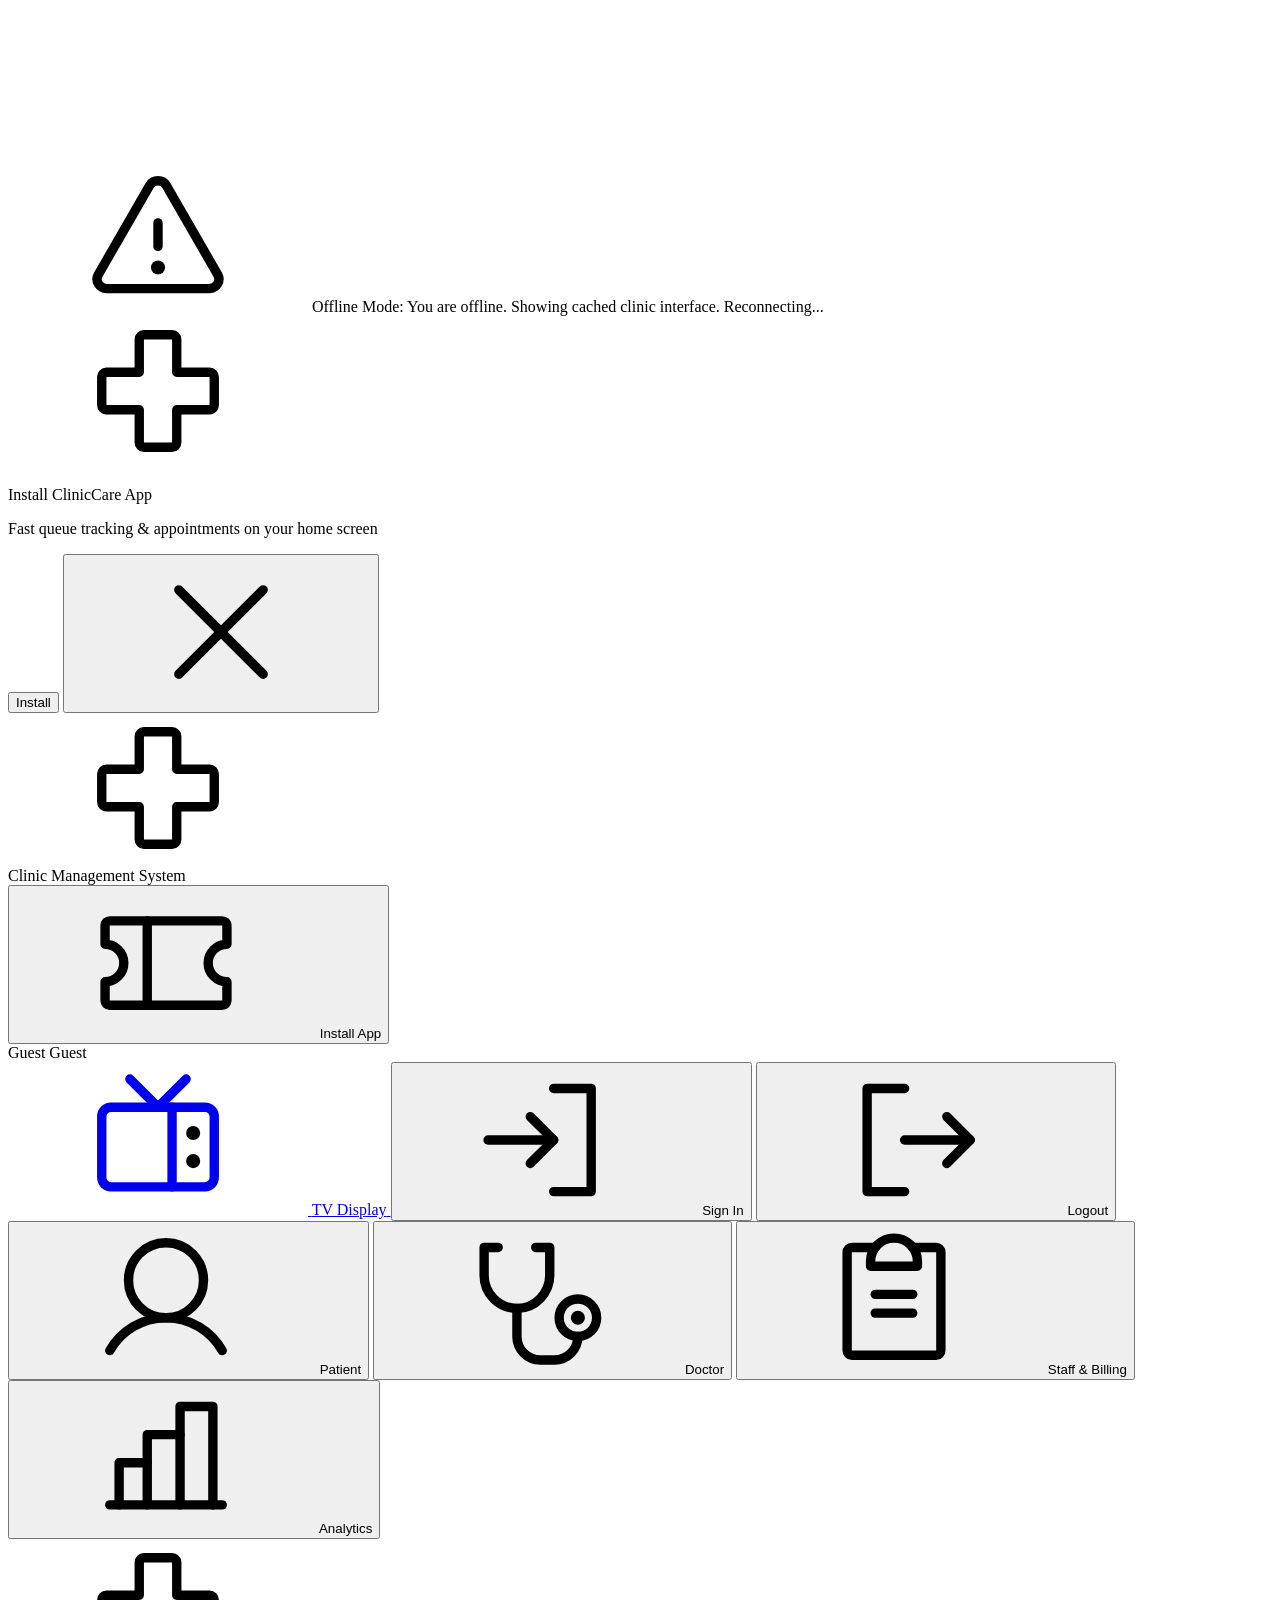
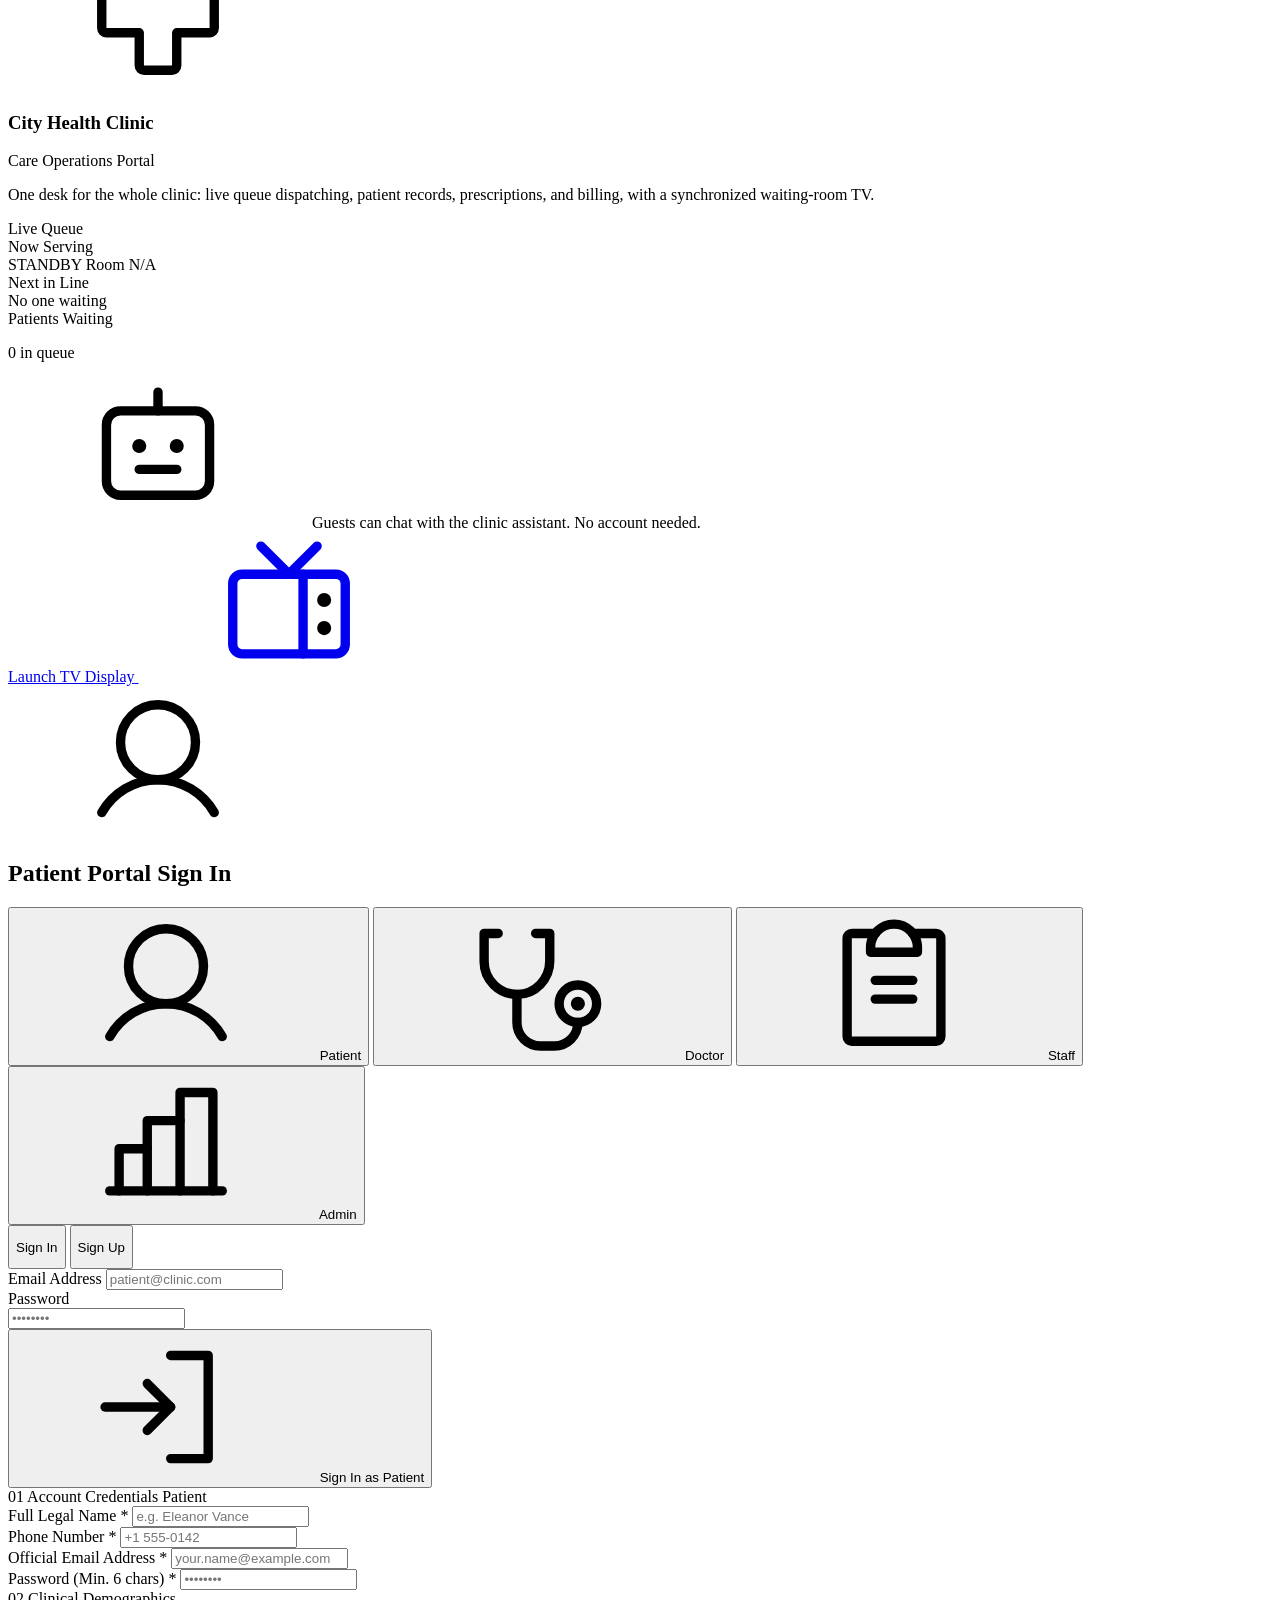
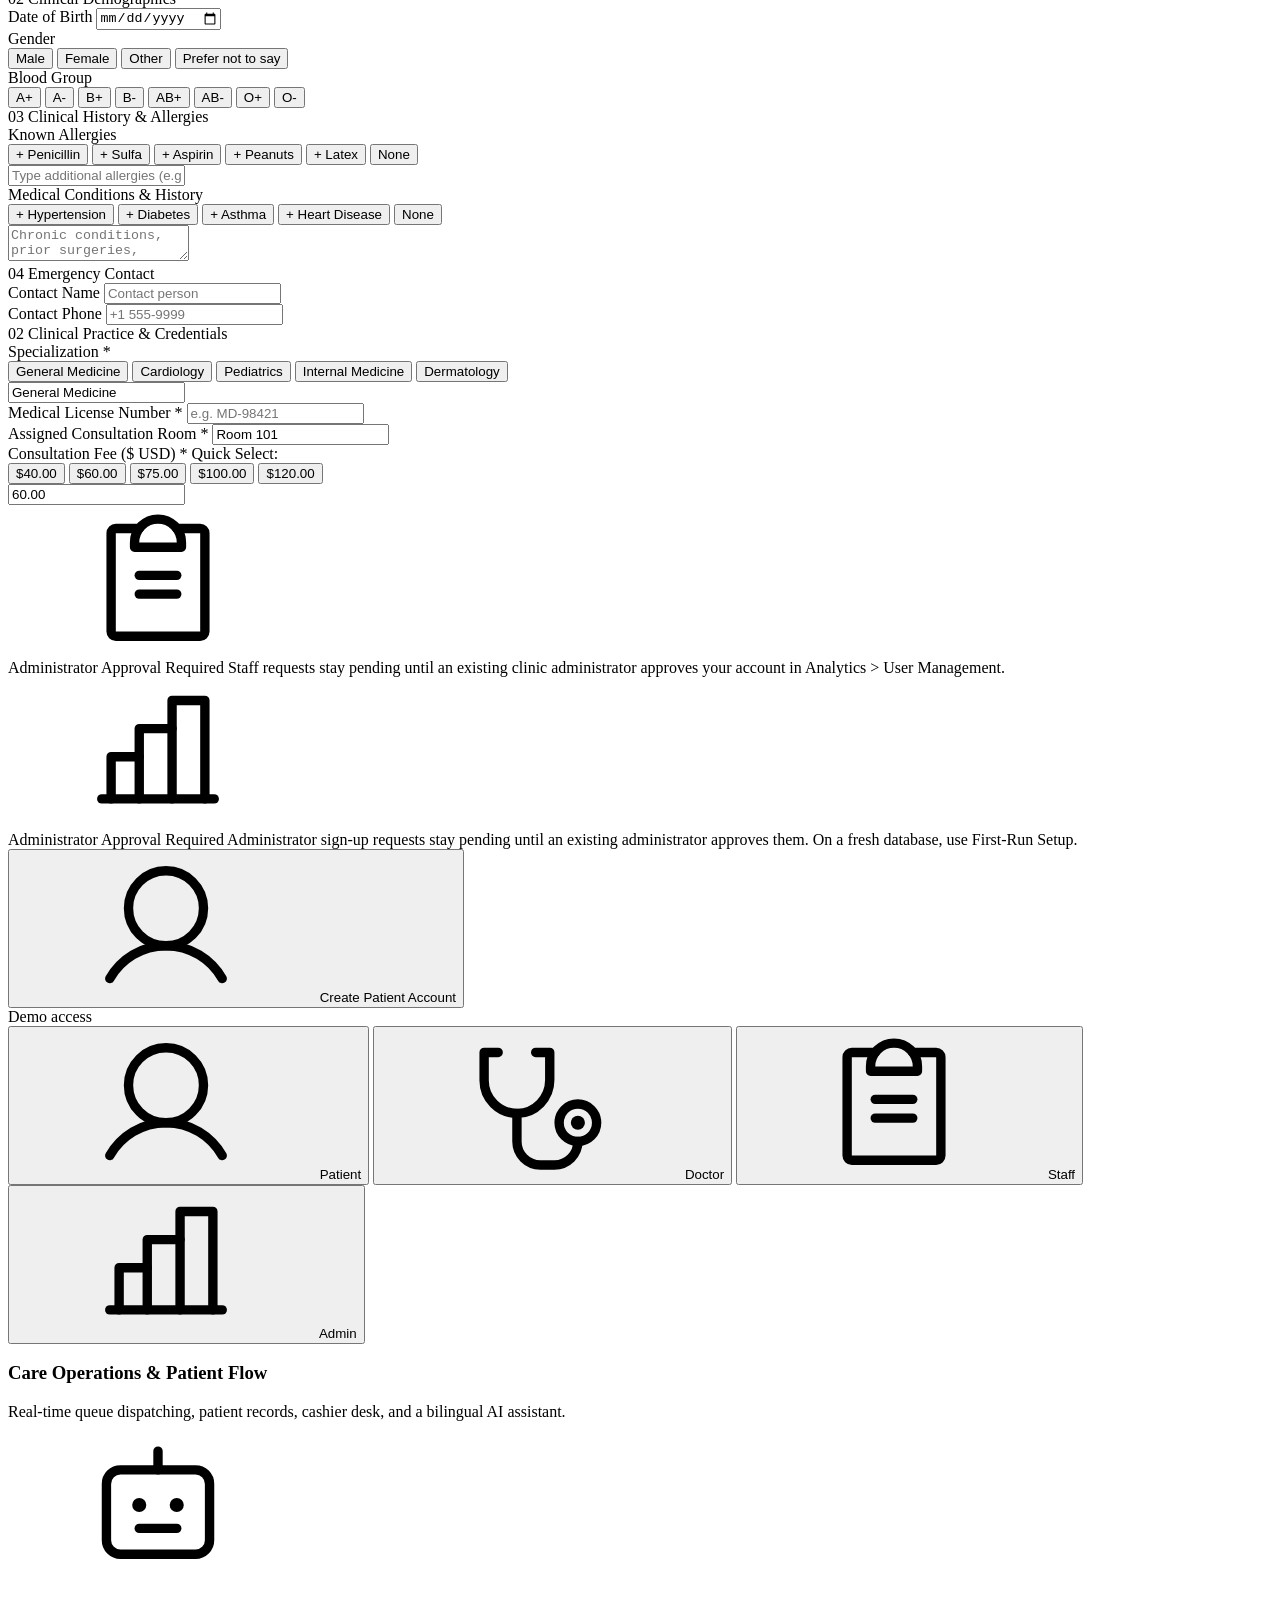
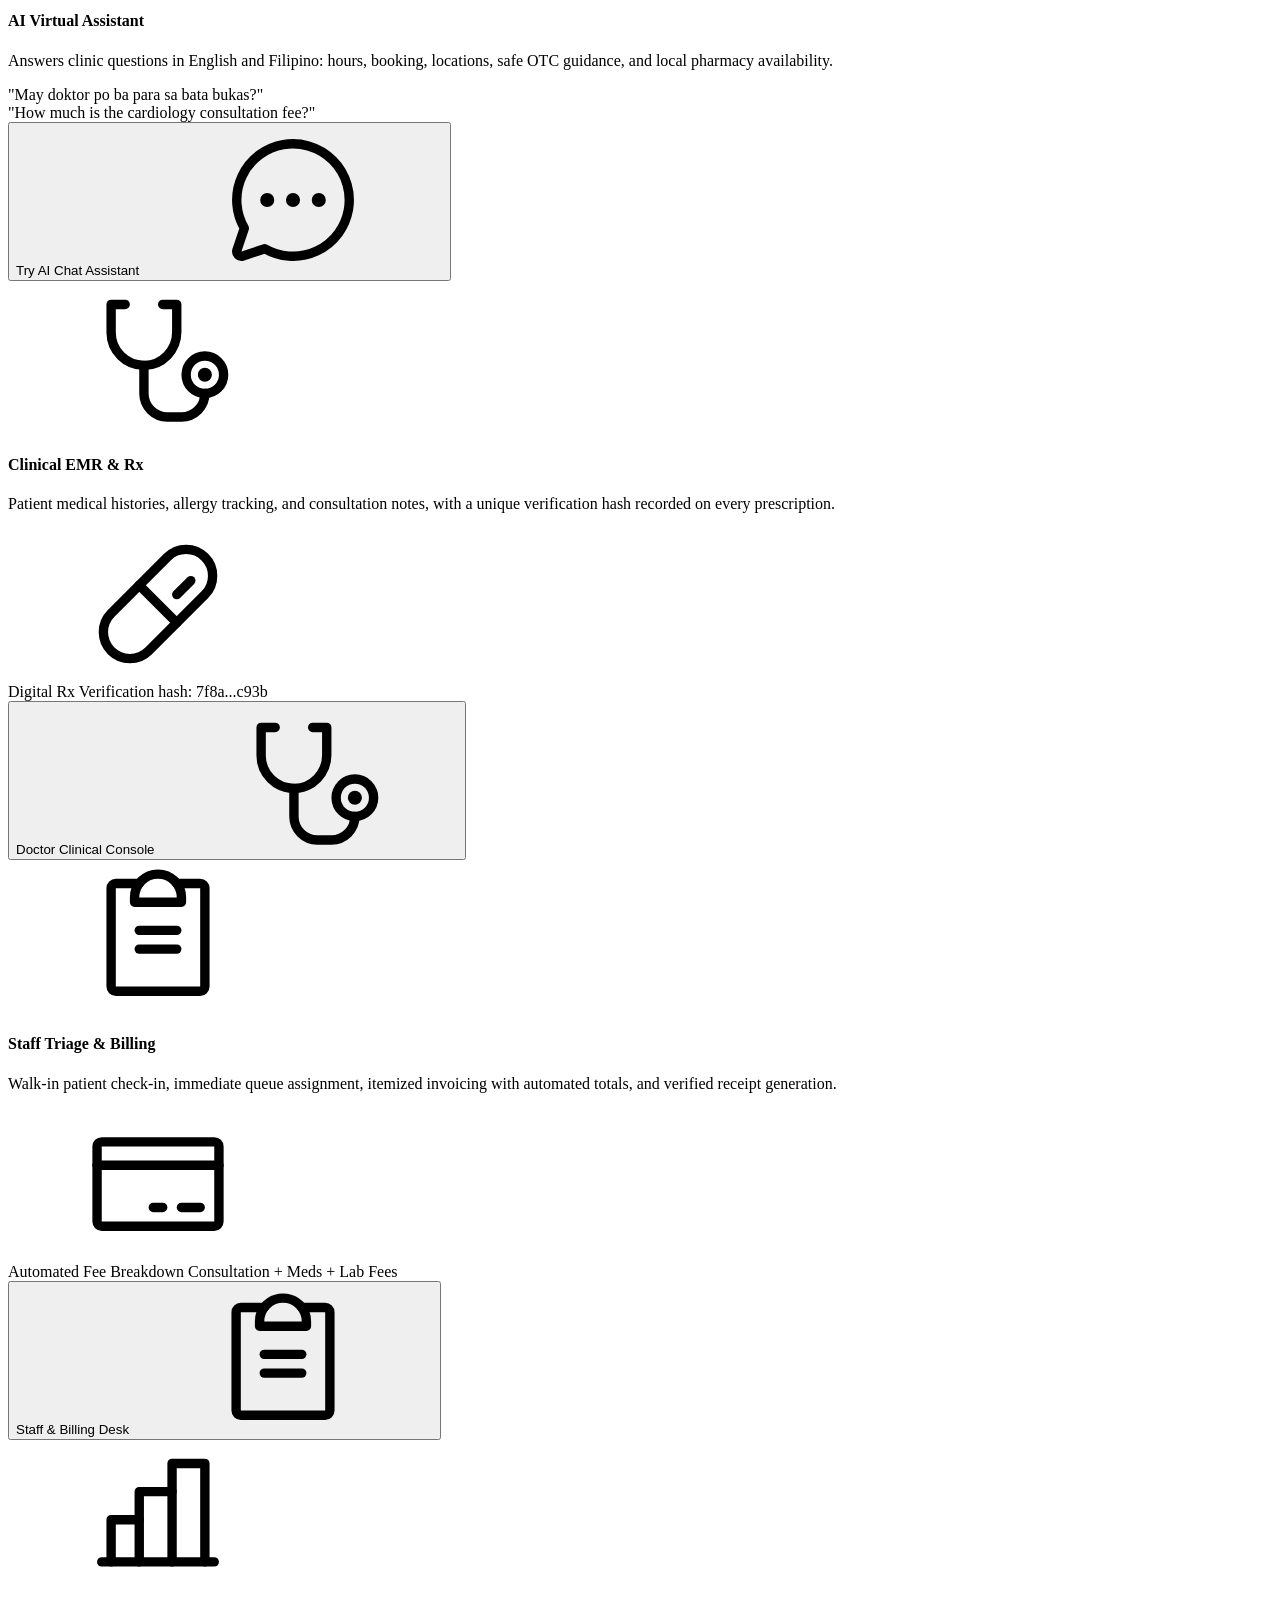
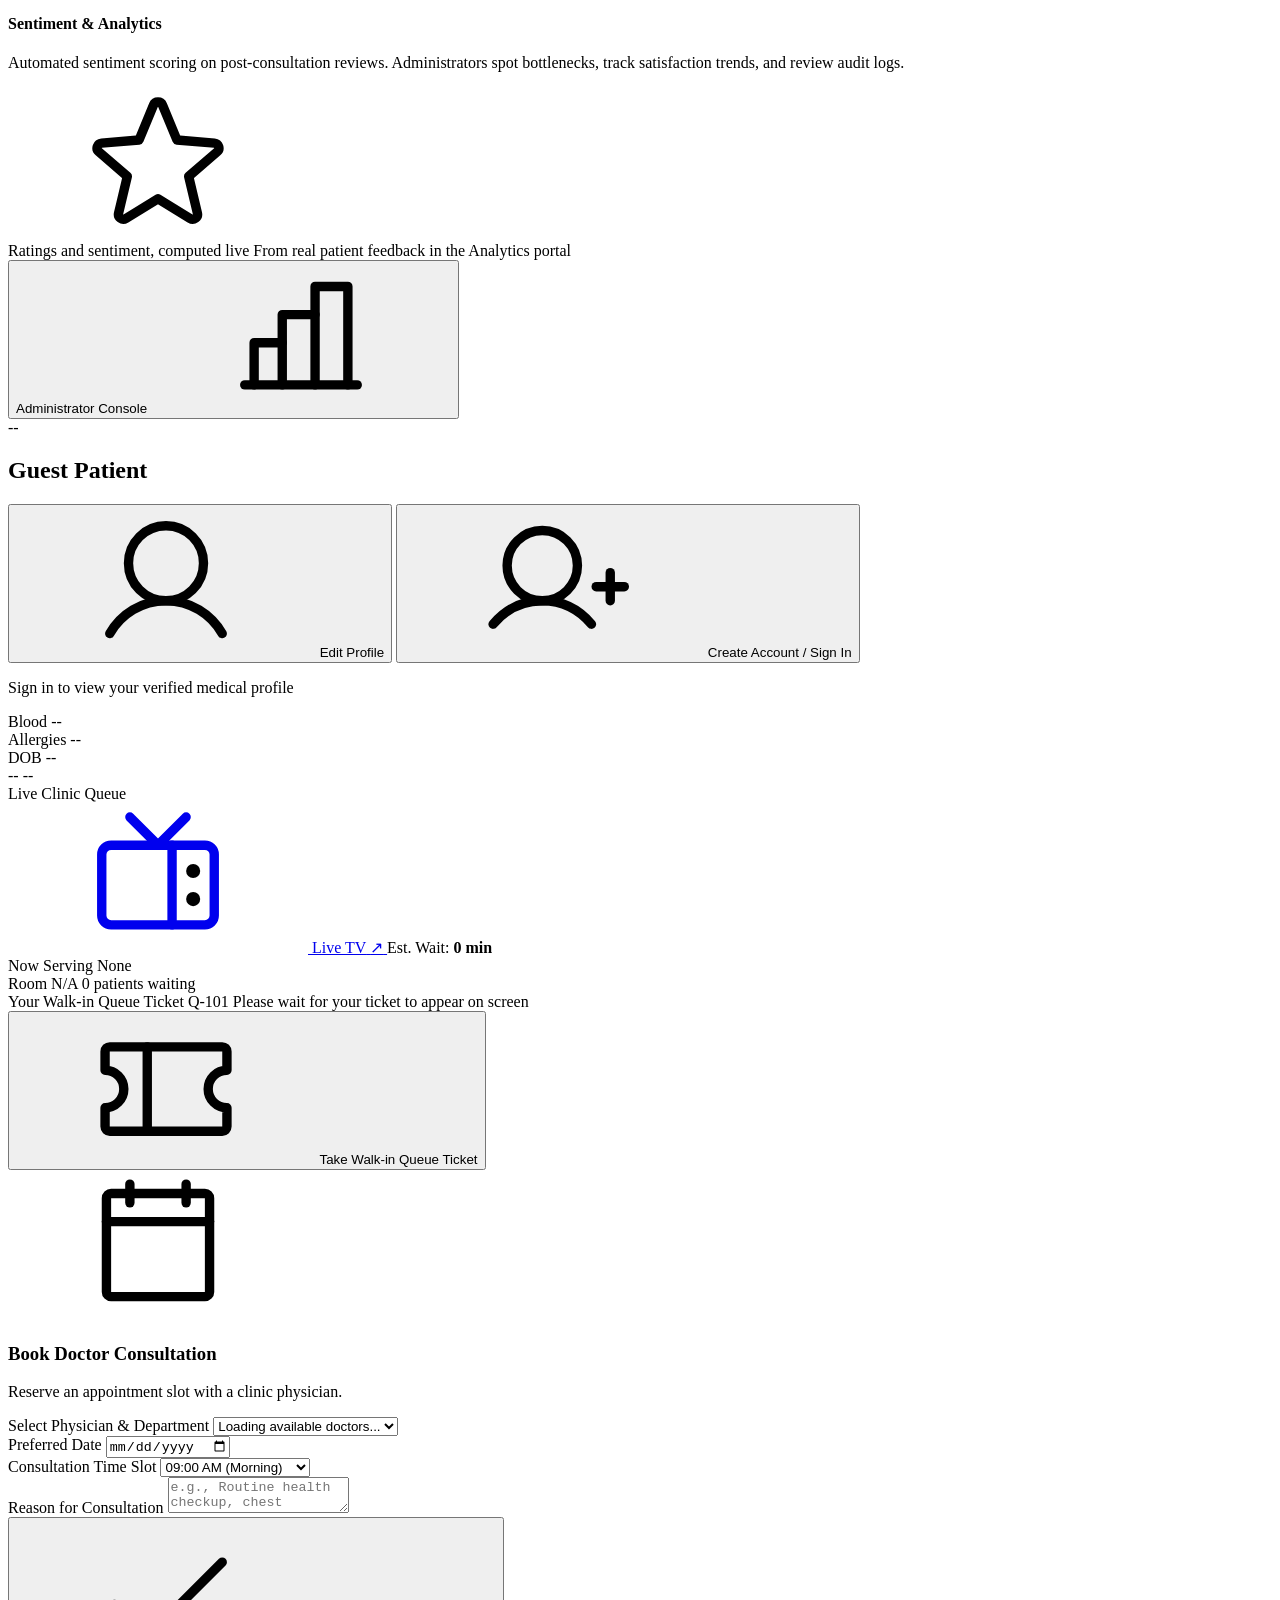
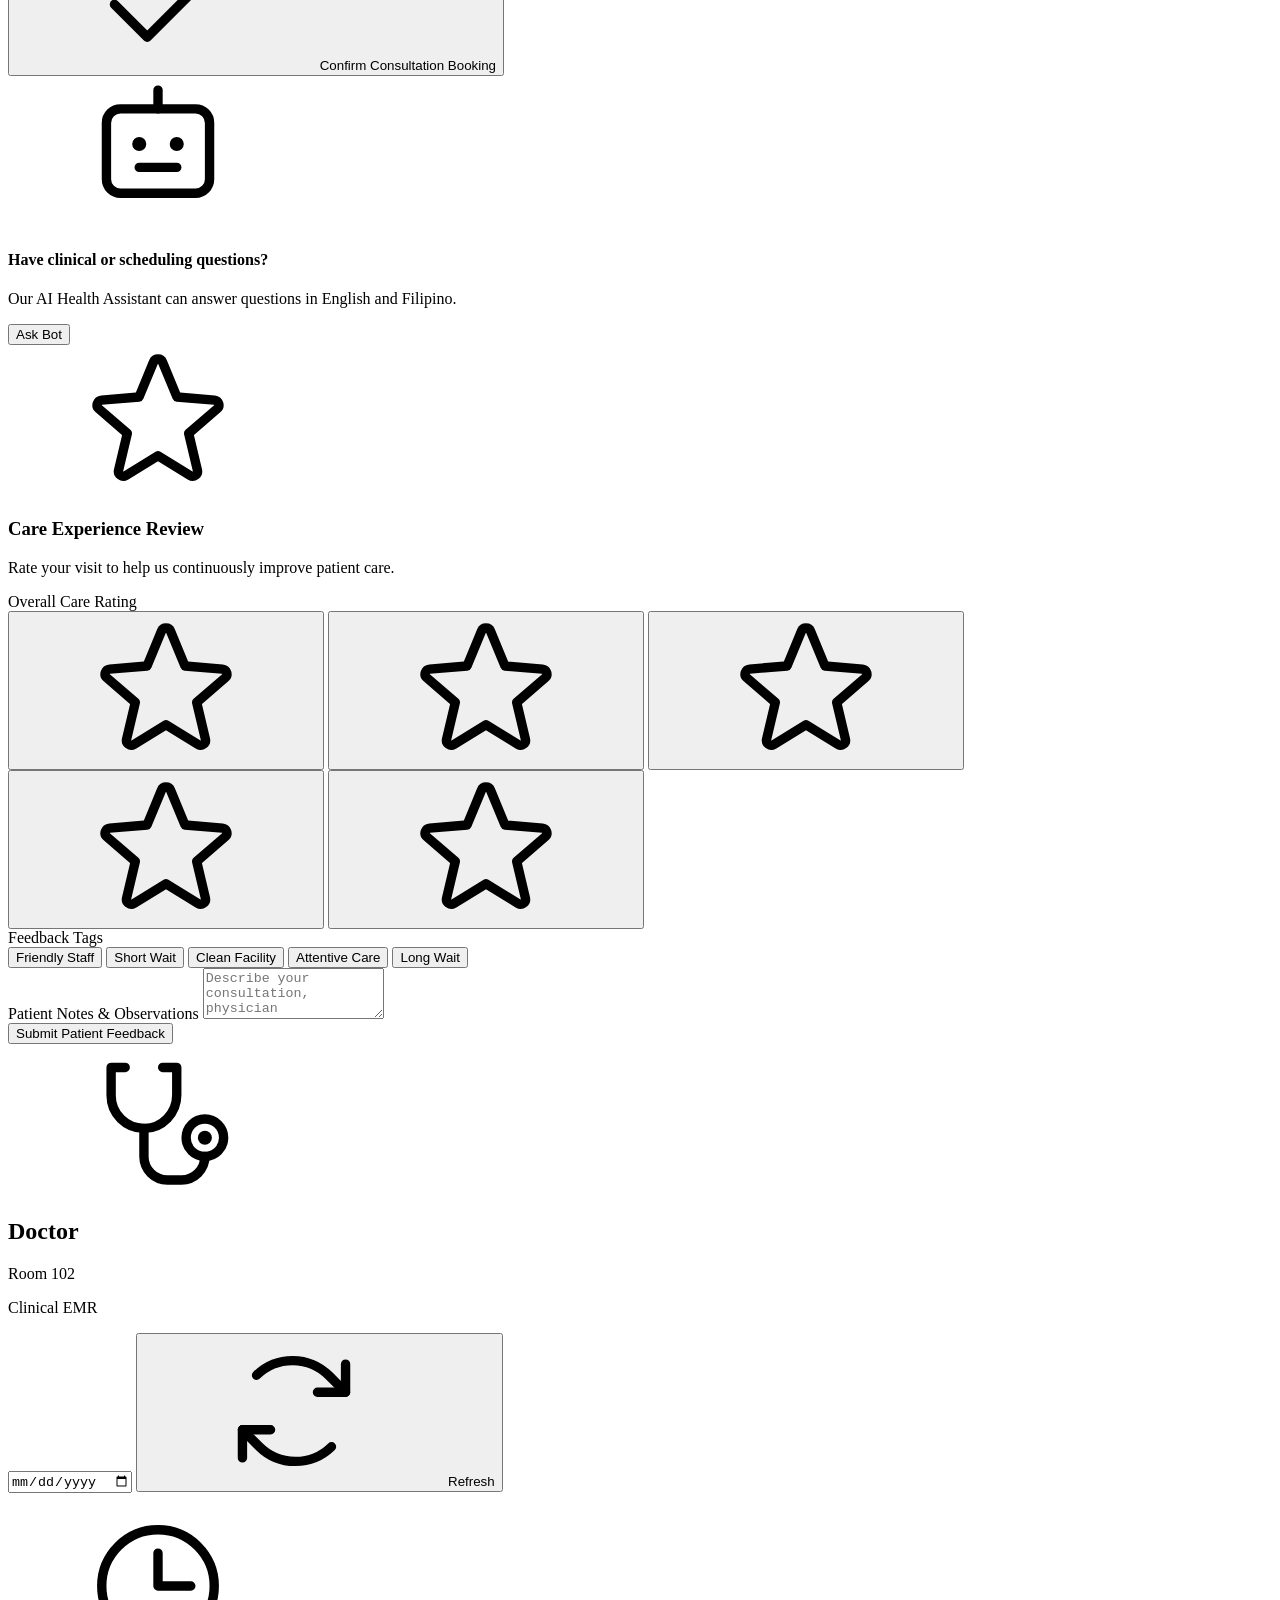
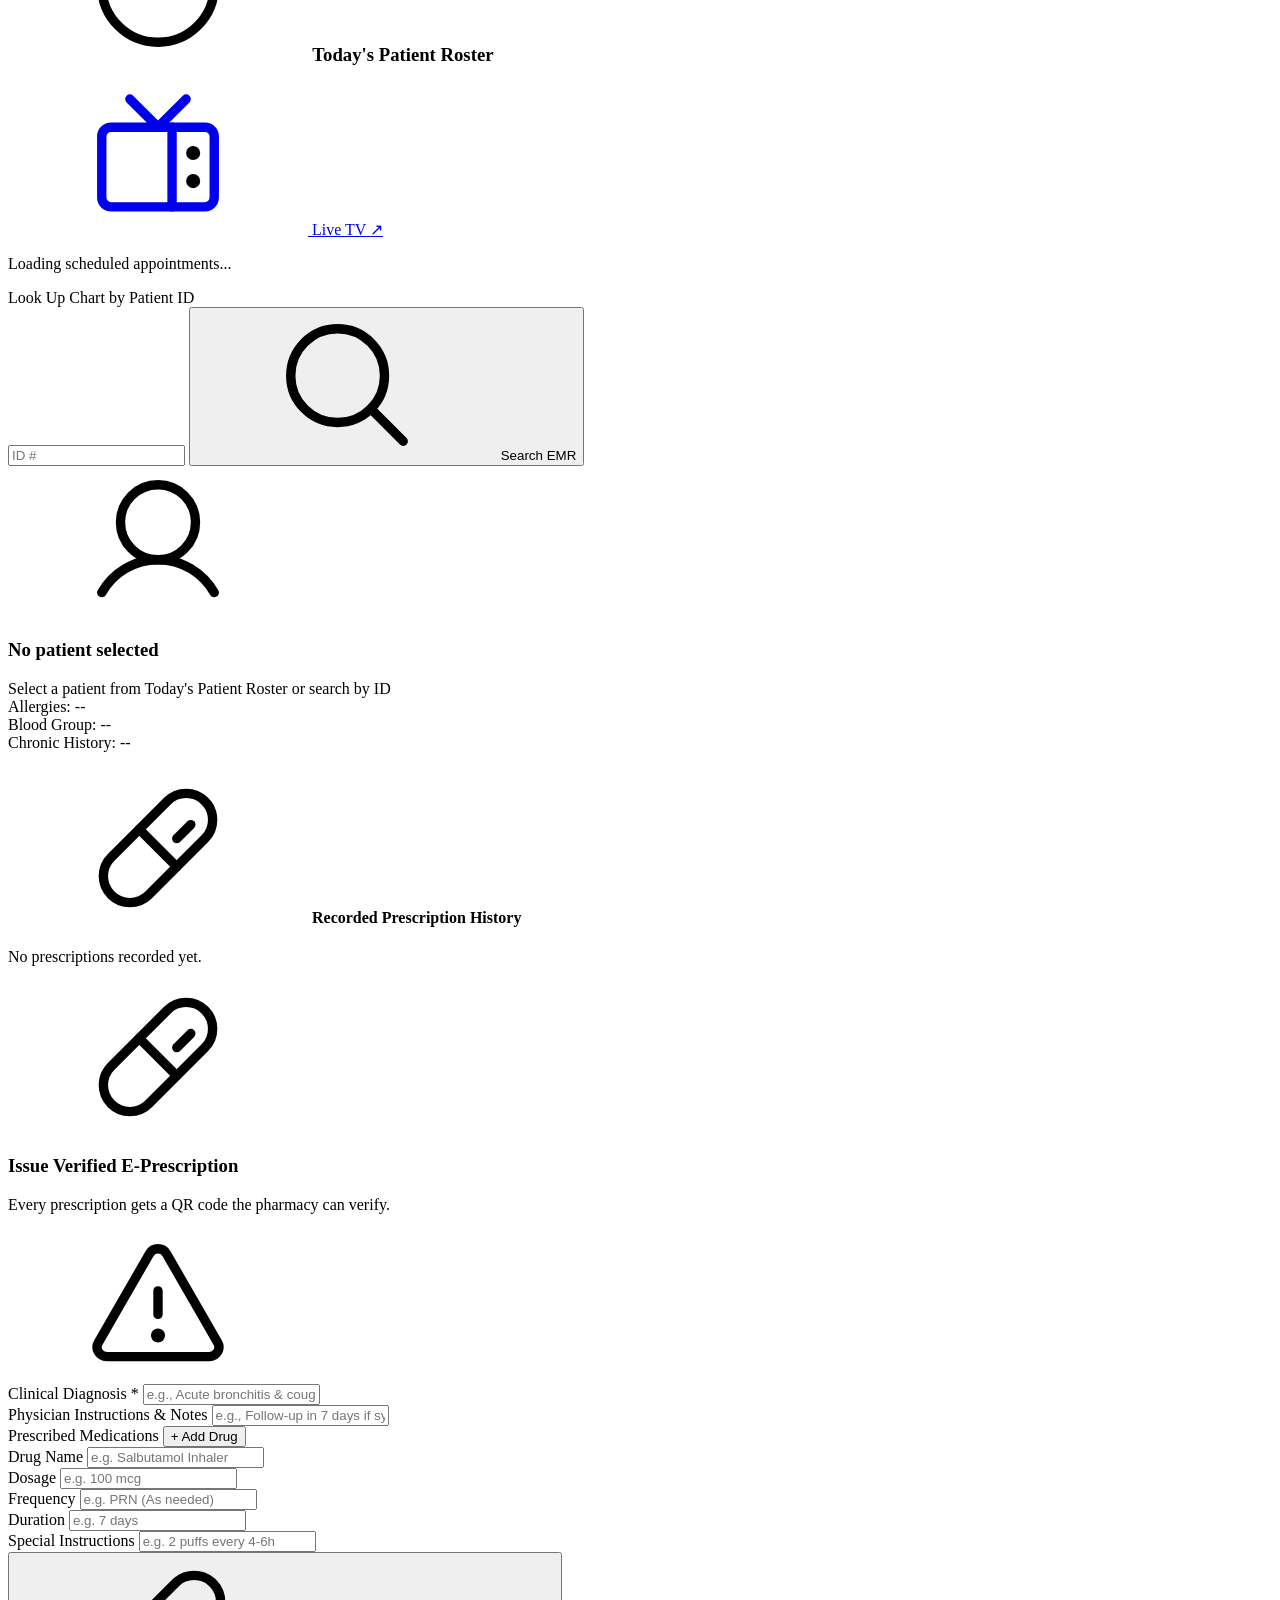
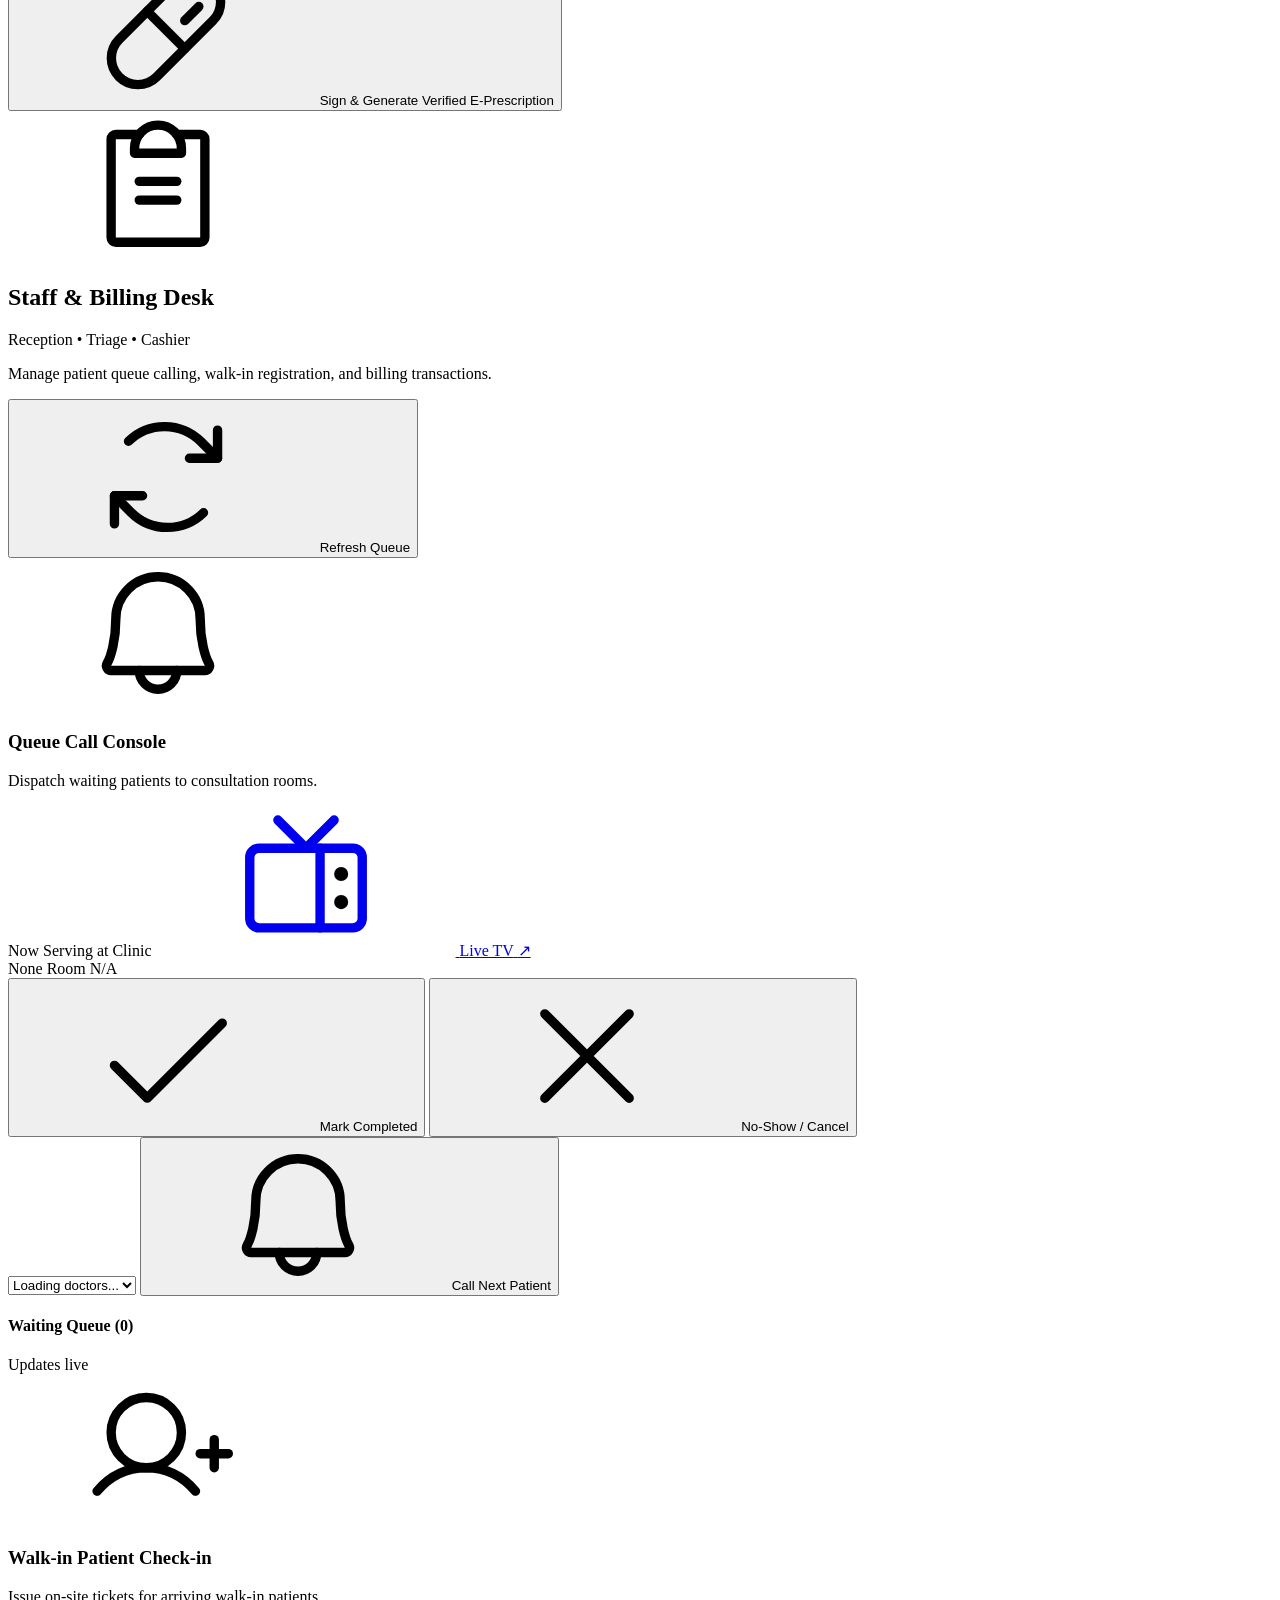
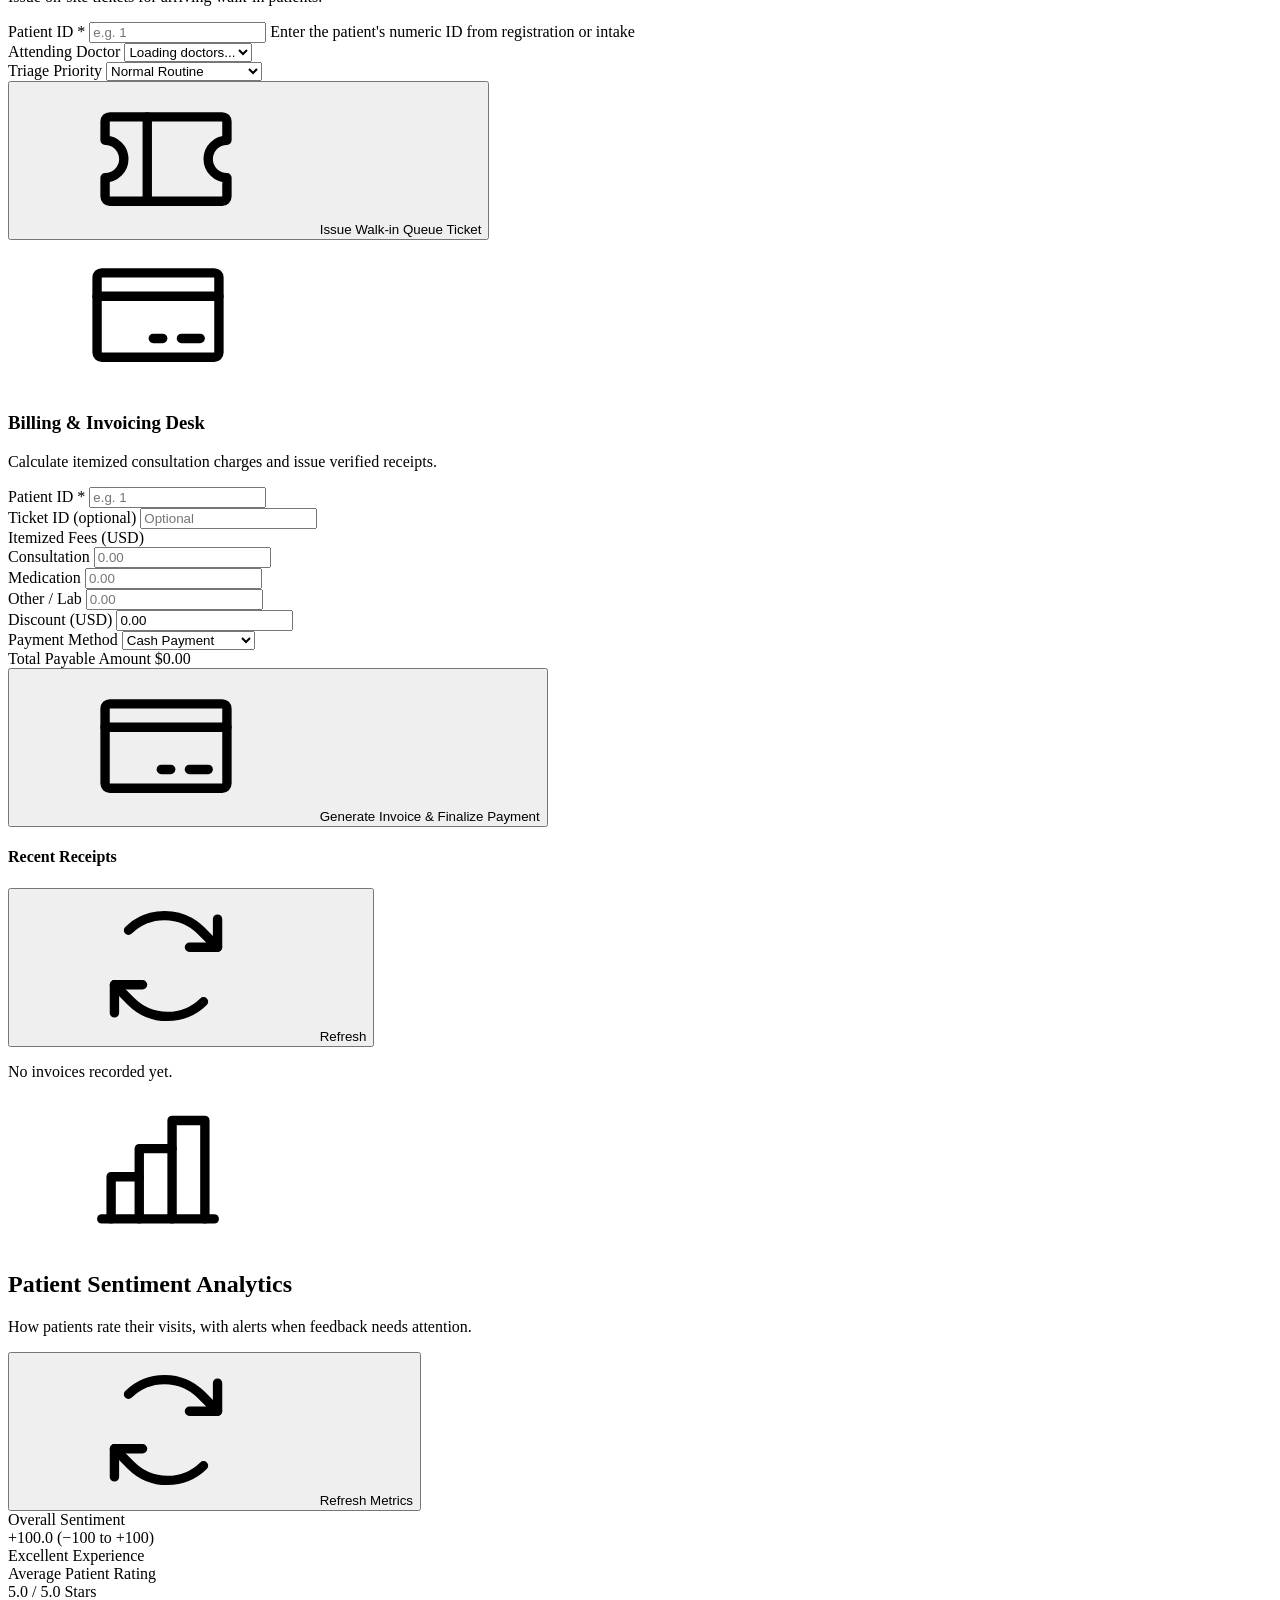
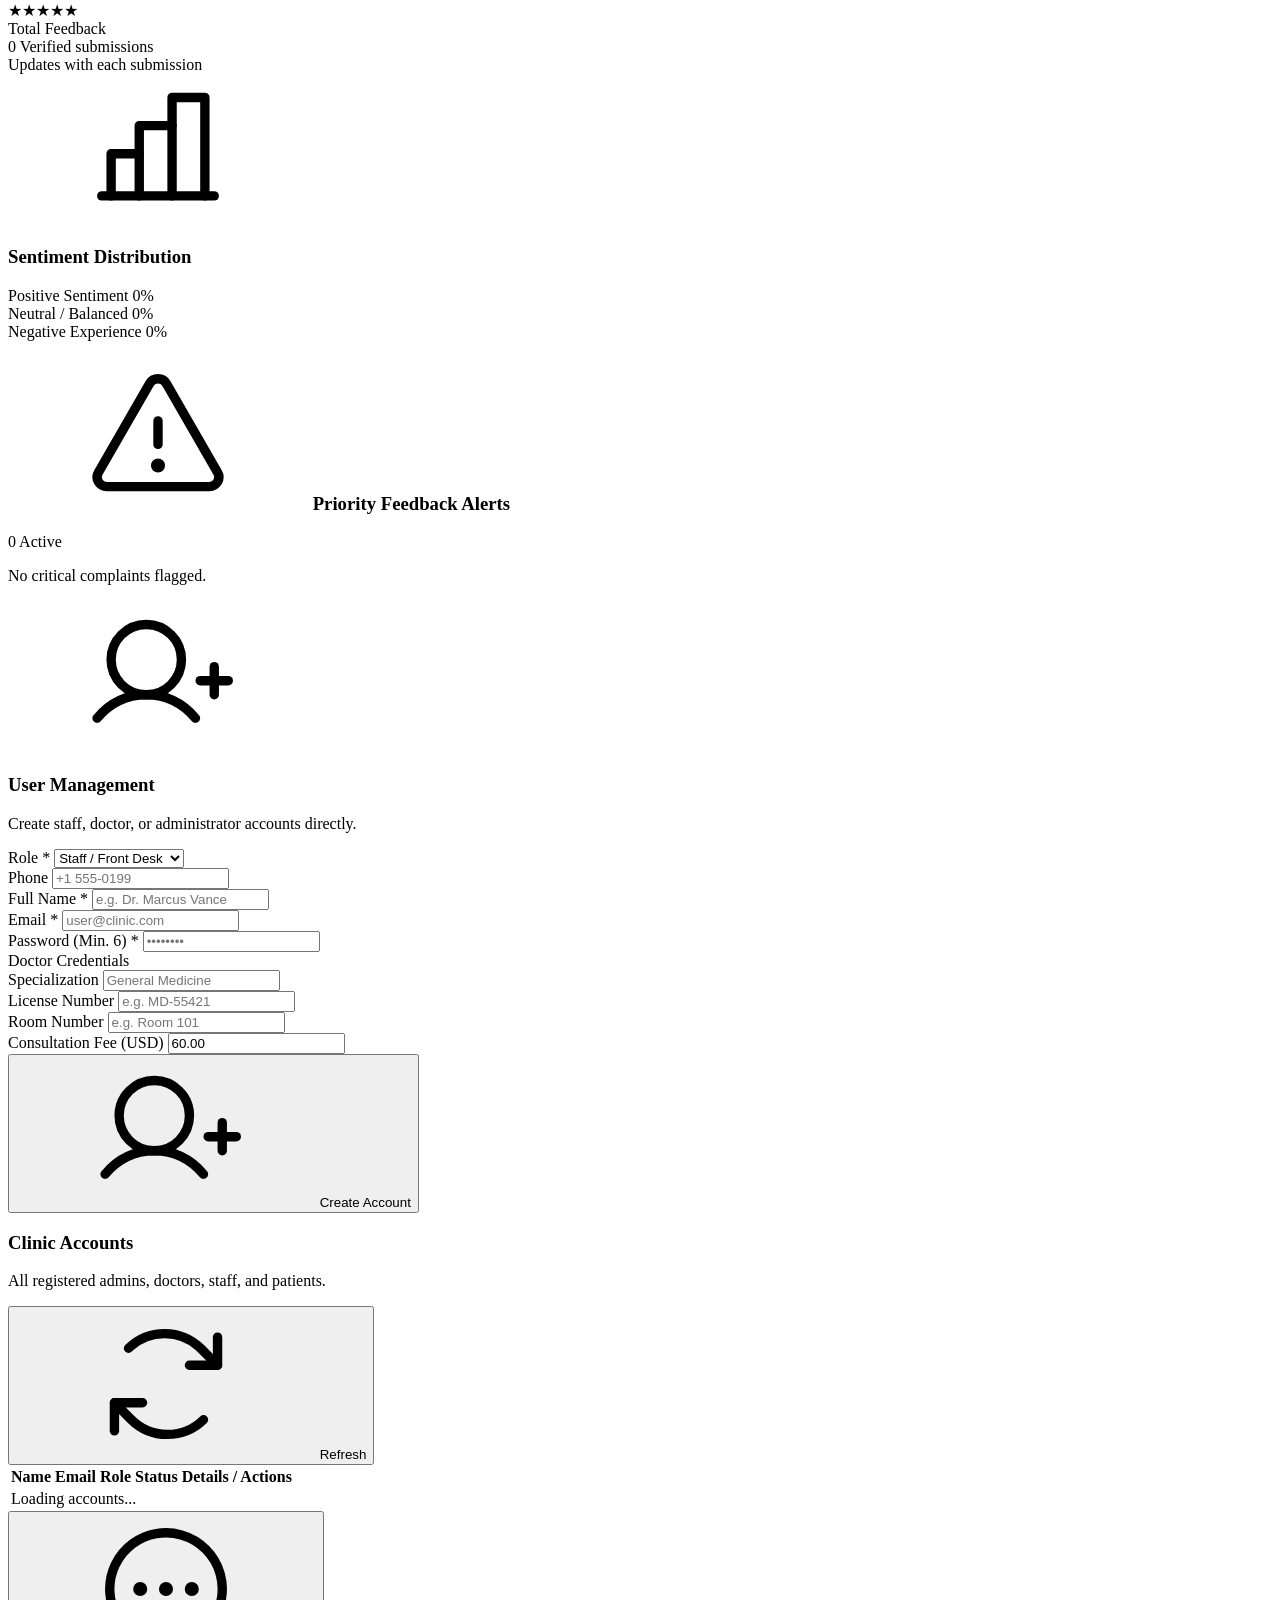
==== app/static/index.html @ 3358adf5 "fix(ui): wire queue advance, billing history, SVG icons, and AA contrast" ====
<!DOCTYPE html>
<html lang="en">
<head>
  <meta charset="UTF-8">
  <meta name="viewport" content="width=device-width, initial-scale=1.0, viewport-fit=cover, maximum-scale=5.0, interactive-widget=resizes-content">
  <title>ClinicCare - Clinic Management System</title>
  <meta name="description" content="Clinic operations portal: appointments, live queue tracking, EMR, e-prescriptions, billing, and bilingual AI medical assistant.">
  <meta name="theme-color" content="#2d6a3f">
  <meta name="application-name" content="ClinicCare">
  <meta name="mobile-web-app-capable" content="yes">
  <meta name="apple-mobile-web-app-capable" content="yes">
  <meta name="apple-mobile-web-app-status-bar-style" content="black-translucent">
  <meta name="apple-mobile-web-app-title" content="ClinicCare">
  <link rel="manifest" href="/manifest.json">
  <link rel="apple-touch-icon" href="/static/icons/apple-touch-icon.png">
  <link rel="icon" href="/static/icons/icon-192.png">
  <link rel="preconnect" href="https://fonts.googleapis.com">
  <link rel="preconnect" href="https://fonts.gstatic.com" crossorigin>
  <link href="https://fonts.googleapis.com/css2?family=Plus+Jakarta+Sans:wght@400;500;600;700;800&display=swap" rel="stylesheet">
  <link rel="stylesheet" href="/static/css/app.css">
  <style>
    /* ponytail: native mobile touch-callout & selection lock */
    body { -webkit-touch-callout: none; -webkit-user-select: none; user-select: none; }
    input, textarea, select { -webkit-user-select: text; user-select: text; }
    @media (max-width: 640px) {
      .input, .select, input, select, textarea { font-size: 16px !important; }
    }
    html, body { overflow-x: hidden; max-width: 100vw; }
    /* 44px tap floor for the sign-in/sign-up toggle (utility not in compiled css) */
    #portalModeSignInBtn, #portalModeRegisterBtn { min-height: 44px; }
    /* ponytail: compiled css/app.css predates the login split grid, so the lg:
       utilities used in the markup (lg:grid-cols-5 / col-span / gap-8 / mr-0)
       do not exist in it. Scoped replacements below; if the Tailwind pipeline
       is ever restored, delete this block and the id hooks. */
    @media (min-width: 1024px) {
      #loginSplitGrid { grid-template-columns: repeat(5, minmax(0, 1fr)); column-gap: 2rem; }
      #loginBrandPanel { grid-column: 1 / span 2; }
      #loginGatewayCard { grid-column: 3 / span 3; margin-right: 0; }
    }
  </style>
</head>
<body class="bg-[#FAF8F5] text-stone-800 antialiased min-h-[100dvh] flex flex-col font-sans">

  <!-- SVG icon sprite (Phosphor Regular 256x256, stroke = currentColor) -->
  <svg xmlns="http://www.w3.org/2000/svg" class="absolute h-0 w-0 overflow-hidden" aria-hidden="true">
    <symbol id="i-cross" viewBox="0 0 256 256"><path d="M96,160H40a8,8,0,0,1-8-8V104a8,8,0,0,1,8-8H96V40a8,8,0,0,1,8-8h48a8,8,0,0,1,8,8V96h56a8,8,0,0,1,8,8v48a8,8,0,0,1-8,8H160v56a8,8,0,0,1-8,8H104a8,8,0,0,1-8-8V160Z" fill="none" stroke="currentColor" stroke-linecap="round" stroke-linejoin="round" stroke-width="16"/></symbol>
    <symbol id="i-user" viewBox="0 0 256 256"><circle cx="128" cy="96" r="64" fill="none" stroke="currentColor" stroke-linecap="round" stroke-linejoin="round" stroke-width="16"/><path d="M32,216c19.37-33.47,54.55-56,96-56s76.63,22.53,96,56" fill="none" stroke="currentColor" stroke-linecap="round" stroke-linejoin="round" stroke-width="16"/></symbol>
    <symbol id="i-stethoscope" viewBox="0 0 256 256"><circle cx="208" cy="160" r="12"/><circle cx="208" cy="160" r="32" fill="none" stroke="currentColor" stroke-linecap="round" stroke-linejoin="round" stroke-width="16"/><path d="M104,144v48a40,40,0,0,0,40,40h24a40,40,0,0,0,40-40h0" fill="none" stroke="currentColor" stroke-linecap="round" stroke-linejoin="round" stroke-width="16"/><path d="M136,40h24V87.17c0,30.77-24.48,56.43-55.26,56.83A56,56,0,0,1,48,88V40H72" fill="none" stroke="currentColor" stroke-linecap="round" stroke-linejoin="round" stroke-width="16"/></symbol>
    <symbol id="i-clipboard" viewBox="0 0 256 256"><line x1="96" y1="152" x2="160" y2="152" fill="none" stroke="currentColor" stroke-linecap="round" stroke-linejoin="round" stroke-width="16"/><line x1="96" y1="120" x2="160" y2="120" fill="none" stroke="currentColor" stroke-linecap="round" stroke-linejoin="round" stroke-width="16"/><path d="M160,40h40a8,8,0,0,1,8,8V216a8,8,0,0,1-8,8H56a8,8,0,0,1-8-8V48a8,8,0,0,1,8-8H96" fill="none" stroke="currentColor" stroke-linecap="round" stroke-linejoin="round" stroke-width="16"/><path d="M88,72V64a40,40,0,0,1,80,0v8Z" fill="none" stroke="currentColor" stroke-linecap="round" stroke-linejoin="round" stroke-width="16"/></symbol>
    <symbol id="i-chart" viewBox="0 0 256 256"><polyline points="48 208 48 136 96 136" fill="none" stroke="currentColor" stroke-linecap="round" stroke-linejoin="round" stroke-width="16"/><line x1="224" y1="208" x2="32" y2="208" fill="none" stroke="currentColor" stroke-linecap="round" stroke-linejoin="round" stroke-width="16"/><polyline points="96 208 96 88 152 88" fill="none" stroke="currentColor" stroke-linecap="round" stroke-linejoin="round" stroke-width="16"/><polyline points="152 208 152 40 208 40 208 208" fill="none" stroke="currentColor" stroke-linecap="round" stroke-linejoin="round" stroke-width="16"/></symbol>
    <symbol id="i-tv" viewBox="0 0 256 256"><rect x="32" y="72" width="192" height="136" rx="16" fill="none" stroke="currentColor" stroke-linecap="round" stroke-linejoin="round" stroke-width="16"/><polyline points="80 24 128 72 176 24" fill="none" stroke="currentColor" stroke-linecap="round" stroke-linejoin="round" stroke-width="16"/><circle cx="188" cy="116" r="12"/><circle cx="188" cy="164" r="12"/><line x1="152" y1="208" x2="152" y2="72" fill="none" stroke="currentColor" stroke-linecap="round" stroke-linejoin="round" stroke-width="16"/></symbol>
    <symbol id="i-login" viewBox="0 0 256 256"><line x1="24" y1="128" x2="136" y2="128" fill="none" stroke="currentColor" stroke-linecap="round" stroke-linejoin="round" stroke-width="16"/><polyline points="96 88 136 128 96 168" fill="none" stroke="currentColor" stroke-linecap="round" stroke-linejoin="round" stroke-width="16"/><polyline points="136 40 200 40 200 216 136 216" fill="none" stroke="currentColor" stroke-linecap="round" stroke-linejoin="round" stroke-width="16"/></symbol>
    <symbol id="i-logout" viewBox="0 0 256 256"><polyline points="112 40 48 40 48 216 112 216" fill="none" stroke="currentColor" stroke-linecap="round" stroke-linejoin="round" stroke-width="16"/><line x1="112" y1="128" x2="224" y2="128" fill="none" stroke="currentColor" stroke-linecap="round" stroke-linejoin="round" stroke-width="16"/><polyline points="184 88 224 128 184 168" fill="none" stroke="currentColor" stroke-linecap="round" stroke-linejoin="round" stroke-width="16"/></symbol>
    <symbol id="i-calendar" viewBox="0 0 256 256"><rect x="40" y="40" width="176" height="176" rx="8" fill="none" stroke="currentColor" stroke-linecap="round" stroke-linejoin="round" stroke-width="16"/><line x1="176" y1="24" x2="176" y2="56" fill="none" stroke="currentColor" stroke-linecap="round" stroke-linejoin="round" stroke-width="16"/><line x1="80" y1="24" x2="80" y2="56" fill="none" stroke="currentColor" stroke-linecap="round" stroke-linejoin="round" stroke-width="16"/><line x1="40" y1="88" x2="216" y2="88" fill="none" stroke="currentColor" stroke-linecap="round" stroke-linejoin="round" stroke-width="16"/></symbol>
    <symbol id="i-clock" viewBox="0 0 256 256"><circle cx="128" cy="128" r="96" fill="none" stroke="currentColor" stroke-linecap="round" stroke-linejoin="round" stroke-width="16"/><polyline points="128 72 128 128 184 128" fill="none" stroke="currentColor" stroke-linecap="round" stroke-linejoin="round" stroke-width="16"/></symbol>
    <symbol id="i-ticket" viewBox="0 0 256 256"><line x1="96" y1="56" x2="96" y2="200" fill="none" stroke="currentColor" stroke-linecap="round" stroke-linejoin="round" stroke-width="16"/><path d="M24,160a32,32,0,0,0,0-64V64a8,8,0,0,1,8-8H224a8,8,0,0,1,8,8V96a32,32,0,0,0,0,64v32a8,8,0,0,1-8,8H32a8,8,0,0,1-8-8Z" fill="none" stroke="currentColor" stroke-linecap="round" stroke-linejoin="round" stroke-width="16"/></symbol>
    <symbol id="i-bell" viewBox="0 0 256 256"><path d="M96,192a32,32,0,0,0,64,0" fill="none" stroke="currentColor" stroke-linecap="round" stroke-linejoin="round" stroke-width="16"/><path d="M56,104a72,72,0,0,1,144,0c0,35.82,8.3,64.6,14.9,76A8,8,0,0,1,208,192H48a8,8,0,0,1-6.88-12C47.71,168.6,56,139.81,56,104Z" fill="none" stroke="currentColor" stroke-linecap="round" stroke-linejoin="round" stroke-width="16"/></symbol>
    <symbol id="i-star" viewBox="0 0 256 256"><path d="M128,189.09l54.72,33.65a8.4,8.4,0,0,0,12.52-9.17l-14.88-62.79,48.7-42A8.46,8.46,0,0,0,224.27,94L160.36,88.8,135.74,29.2a8.36,8.36,0,0,0-15.48,0L95.64,88.8,31.73,94a8.46,8.46,0,0,0-4.79,14.83l48.7,42L60.76,213.57a8.4,8.4,0,0,0,12.52,9.17Z" fill="none" stroke="currentColor" stroke-linecap="round" stroke-linejoin="round" stroke-width="16"/></symbol>
    <symbol id="i-message" viewBox="0 0 256 256"><circle cx="128" cy="128" r="12"/><circle cx="84" cy="128" r="12"/><circle cx="172" cy="128" r="12"/><path d="M79.93,211.11a96,96,0,1,0-35-35h0L32.42,213.46a8,8,0,0,0,10.12,10.12l37.39-12.47Z" fill="none" stroke="currentColor" stroke-linecap="round" stroke-linejoin="round" stroke-width="16"/></symbol>
    <symbol id="i-x" viewBox="0 0 256 256"><line x1="200" y1="56" x2="56" y2="200" stroke="currentColor" stroke-linecap="round" stroke-linejoin="round" stroke-width="16"/><line x1="200" y1="200" x2="56" y2="56" stroke="currentColor" stroke-linecap="round" stroke-linejoin="round" stroke-width="16"/></symbol>
    <symbol id="i-send" viewBox="0 0 256 256"><line x1="108" y1="148" x2="160" y2="96" fill="none" stroke="currentColor" stroke-linecap="round" stroke-linejoin="round" stroke-width="16"/><path d="M223.69,42.18a8,8,0,0,0-9.87-9.87l-192,58.22a8,8,0,0,0-1.25,14.93L108,148l42.54,87.42a8,8,0,0,0,14.93-1.25Z" fill="none" stroke="currentColor" stroke-linecap="round" stroke-linejoin="round" stroke-width="16"/></symbol>
    <symbol id="i-bot" viewBox="0 0 256 256"><rect x="40" y="56" width="176" height="144" rx="24" fill="none" stroke="currentColor" stroke-linecap="round" stroke-linejoin="round" stroke-width="16"/><line x1="128" y1="56" x2="128" y2="24" fill="none" stroke="currentColor" stroke-linecap="round" stroke-linejoin="round" stroke-width="16"/><circle cx="96" cy="116" r="12"/><circle cx="160" cy="116" r="12"/><line x1="96" y1="156" x2="160" y2="156" fill="none" stroke="currentColor" stroke-linecap="round" stroke-linejoin="round" stroke-width="16"/></symbol>
    <symbol id="i-map-pin" viewBox="0 0 256 256"><circle cx="128" cy="104" r="32" fill="none" stroke="currentColor" stroke-linecap="round" stroke-linejoin="round" stroke-width="16"/><path d="M208,104c0,72-80,128-80,128S48,176,48,104a80,80,0,0,1,160,0Z" fill="none" stroke="currentColor" stroke-linecap="round" stroke-linejoin="round" stroke-width="16"/></symbol>
    <symbol id="i-alert" viewBox="0 0 256 256"><path d="M142.41,40.22l87.46,151.87C236,202.79,228.08,216,215.46,216H40.54C27.92,216,20,202.79,26.13,192.09L113.59,40.22C119.89,29.26,136.11,29.26,142.41,40.22Z" fill="none" stroke="currentColor" stroke-linecap="round" stroke-linejoin="round" stroke-width="16"/><line x1="128" y1="144" x2="128" y2="104" fill="none" stroke="currentColor" stroke-linecap="round" stroke-linejoin="round" stroke-width="16"/><circle cx="128" cy="180" r="12"/></symbol>
    <symbol id="i-refresh" viewBox="0 0 256 256"><polyline points="168 96 216 96 216 48" fill="none" stroke="currentColor" stroke-linecap="round" stroke-linejoin="round" stroke-width="16"/><path d="M216,96,187.72,67.72A88,88,0,0,0,64,67" fill="none" stroke="currentColor" stroke-linecap="round" stroke-linejoin="round" stroke-width="16"/><polyline points="88 160 40 160 40 208" fill="none" stroke="currentColor" stroke-linecap="round" stroke-linejoin="round" stroke-width="16"/><path d="M40,160l28.28,28.28A88,88,0,0,0,192,189" fill="none" stroke="currentColor" stroke-linecap="round" stroke-linejoin="round" stroke-width="16"/></symbol>
    <symbol id="i-search" viewBox="0 0 256 256"><circle cx="112" cy="112" r="80" fill="none" stroke="currentColor" stroke-linecap="round" stroke-linejoin="round" stroke-width="16"/><line x1="168.57" y1="168.57" x2="224" y2="224" fill="none" stroke="currentColor" stroke-linecap="round" stroke-linejoin="round" stroke-width="16"/></symbol>
    <symbol id="i-pill" viewBox="0 0 256 256"><rect x="14.9" y="82.75" width="226.19" height="90.51" rx="45.25" transform="translate(-53.02 128) rotate(-45)" fill="none" stroke="currentColor" stroke-linecap="round" stroke-linejoin="round" stroke-width="16"/><line x1="96" y1="96" x2="160" y2="160" fill="none" stroke="currentColor" stroke-linecap="round" stroke-linejoin="round" stroke-width="16"/><line x1="160" y1="112" x2="184" y2="88" fill="none" stroke="currentColor" stroke-linecap="round" stroke-linejoin="round" stroke-width="16"/></symbol>
    <symbol id="i-card" viewBox="0 0 256 256"><rect x="24" y="56" width="208" height="144" rx="8" fill="none" stroke="currentColor" stroke-linecap="round" stroke-linejoin="round" stroke-width="16"/><line x1="168" y1="168" x2="200" y2="168" fill="none" stroke="currentColor" stroke-linecap="round" stroke-linejoin="round" stroke-width="16"/><line x1="120" y1="168" x2="136" y2="168" fill="none" stroke="currentColor" stroke-linecap="round" stroke-linejoin="round" stroke-width="16"/><line x1="24" y1="96" x2="232" y2="96" fill="none" stroke="currentColor" stroke-linecap="round" stroke-linejoin="round" stroke-width="16"/></symbol>
    <symbol id="i-user-plus" viewBox="0 0 256 256"><line x1="200" y1="136" x2="248" y2="136" fill="none" stroke="currentColor" stroke-linecap="round" stroke-linejoin="round" stroke-width="16"/><line x1="224" y1="112" x2="224" y2="160" fill="none" stroke="currentColor" stroke-linecap="round" stroke-linejoin="round" stroke-width="16"/><circle cx="108" cy="100" r="60" fill="none" stroke="currentColor" stroke-linecap="round" stroke-linejoin="round" stroke-width="16"/><path d="M24,200c20.55-24.45,49.56-40,84-40s63.45,15.55,84,40" fill="none" stroke="currentColor" stroke-linecap="round" stroke-linejoin="round" stroke-width="16"/></symbol>
    <symbol id="i-check" viewBox="0 0 256 256"><polyline points="40 144 96 200 224 72" fill="none" stroke="currentColor" stroke-linecap="round" stroke-linejoin="round" stroke-width="16"/></symbol>
    <symbol id="i-trash" viewBox="0 0 256 256"><line x1="216" y1="56" x2="40" y2="56" fill="none" stroke="currentColor" stroke-linecap="round" stroke-linejoin="round" stroke-width="16"/><line x1="104" y1="104" x2="104" y2="168" fill="none" stroke="currentColor" stroke-linecap="round" stroke-linejoin="round" stroke-width="16"/><line x1="152" y1="104" x2="152" y2="168" fill="none" stroke="currentColor" stroke-linecap="round" stroke-linejoin="round" stroke-width="16"/><path d="M200,56V208a8,8,0,0,1-8,8H64a8,8,0,0,1-8-8V56" fill="none" stroke="currentColor" stroke-linecap="round" stroke-linejoin="round" stroke-width="16"/><path d="M168,56V40a16,16,0,0,0-16-16H104A16,16,0,0,0,88,40V56" fill="none" stroke="currentColor" stroke-linecap="round" stroke-linejoin="round" stroke-width="16"/></symbol>
    <symbol id="i-copy" viewBox="0 0 256 256"><polyline points="168 168 216 168 216 40 88 40 88 88" fill="none" stroke="currentColor" stroke-linecap="round" stroke-linejoin="round" stroke-width="16"/><rect x="40" y="88" width="128" height="128" rx="8" fill="none" stroke="currentColor" stroke-linecap="round" stroke-linejoin="round" stroke-width="16"/></symbol>
    <symbol id="i-spinner-gap" viewBox="0 0 256 256"><line x1="128" y1="32" x2="128" y2="64" fill="none" stroke="currentColor" stroke-linecap="round" stroke-linejoin="round" stroke-width="16"/><line x1="224" y1="128" x2="192" y2="128" fill="none" stroke="currentColor" stroke-linecap="round" stroke-linejoin="round" stroke-width="16"/><line x1="195.88" y1="195.88" x2="173.25" y2="173.25" fill="none" stroke="currentColor" stroke-linecap="round" stroke-linejoin="round" stroke-width="16"/><line x1="128" y1="224" x2="128" y2="192" fill="none" stroke="currentColor" stroke-linecap="round" stroke-linejoin="round" stroke-width="16"/><line x1="60.12" y1="195.88" x2="82.75" y2="173.25" fill="none" stroke="currentColor" stroke-linecap="round" stroke-linejoin="round" stroke-width="16"/><line x1="32" y1="128" x2="64" y2="128" fill="none" stroke="currentColor" stroke-linecap="round" stroke-linejoin="round" stroke-width="16"/><line x1="60.12" y1="60.12" x2="82.75" y2="82.75" fill="none" stroke="currentColor" stroke-linecap="round" stroke-linejoin="round" stroke-width="16"/></symbol>
  </svg>

  <!-- Offline status indicator -->
  <div id="offlineStatusBar" class="hidden bg-amber-600 text-white text-xs font-semibold px-4 py-2 text-center transition-all duration-300 flex items-center justify-center gap-2 sticky top-0 z-[80] shadow-md" role="alert">
    <svg class="icon w-4 h-4" aria-hidden="true"><use href="#i-alert"/></svg>
    <span>Offline Mode: You are offline. Showing cached clinic interface. Reconnecting...</span>
  </div>

  <!-- PWA Smart Install Banner for Android & Mobile -->
  <div id="pwaInstallBanner" class="hidden bg-gradient-to-r from-brand-900 to-brand-800 text-white px-4 py-2.5 sm:px-6 flex items-center justify-between gap-3 border-b border-brand-700/50 shadow-md relative z-[65]">
    <div class="flex items-center gap-3 min-w-0">
      <div class="w-8 h-8 rounded-xl bg-white/10 p-1 flex items-center justify-center shrink-0 border border-white/20" aria-hidden="true">
        <svg class="icon w-4 h-4 text-brand-100"><use href="#i-cross"/></svg>
      </div>
      <div class="min-w-0">
        <p class="text-xs font-bold leading-tight truncate">Install ClinicCare App</p>
        <p class="text-[11px] text-brand-200 leading-tight truncate">Fast queue tracking &amp; appointments on your home screen</p>
      </div>
    </div>
    <div class="flex items-center gap-2 shrink-0">
      <button type="button" onclick="window.ClinicApp.installPWA()" class="btn btn-sm bg-white text-brand-900 hover:bg-brand-50 !py-1 !px-3 text-xs font-bold shadow-sm">
        Install
      </button>
      <button type="button" onclick="window.ClinicApp.dismissPWABanner()" class="touch-target flex items-center justify-center text-brand-300 hover:text-white p-1" aria-label="Dismiss install banner">
        <svg class="icon w-4 h-4"><use href="#i-x"/></svg>
      </button>
    </div>
  </div>

  <!-- Header (scrolls away; nav stays sticky for maximum mobile viewport) -->
  <header class="bg-white/90 backdrop-blur border-b border-stone-200/80">
    <div class="container-page">
      <div class="flex justify-between items-center gap-2 sm:gap-3 h-14 sm:h-16">
        <!-- Brand -->
        <div class="flex items-center gap-2 sm:gap-2.5 min-w-0">
          <div class="w-9 h-9 sm:w-10 sm:h-10 rounded-xl bg-brand-600 text-white flex items-center justify-center shadow-lift shrink-0" aria-hidden="true">
            <svg class="icon w-5 h-5"><use href="#i-cross"/></svg>
          </div>
          <div class="min-w-0">
            <span class="block text-sm sm:text-base font-bold text-stone-900 tracking-tight leading-tight truncate">Clinic Management System</span>
          </div>
        </div>

        <!-- User profile & auth -->
        <div class="flex items-center gap-1.5 sm:gap-2 shrink-0">
          <!-- Install App header button (revealed when installable on mobile / desktop) -->
          <button id="headerInstallBtn" onclick="window.ClinicApp.installPWA()" class="btn btn-outline btn-sm hidden text-brand-700 hover:bg-brand-50 border-brand-300" aria-label="Install ClinicCare App">
            <svg class="icon w-4 h-4" aria-hidden="true"><use href="#i-ticket"/></svg>
            <span class="hidden md:inline">Install App</span>
          </button>

          <div id="userProfileBadge" class="hidden sm:flex items-center gap-2 bg-stone-100 py-1.5 px-3 rounded-full text-xs font-medium text-stone-700">
            <span id="currentUserName">Guest</span>
            <span id="currentUserRole" class="uppercase px-2 py-0.5 rounded-full text-[10px] bg-stone-200 text-stone-800 font-bold">Guest</span>
          </div>

          <a href="/display" target="_blank" rel="noopener" class="btn btn-ghost btn-sm !px-2.5 sm:!px-3 text-stone-600 hover:text-stone-900 inline-flex items-center gap-1.5" aria-label="Open public TV queue display in a new tab" title="Open Public TV Queue Display">
            <svg class="icon w-4 h-4" aria-hidden="true"><use href="#i-tv"/></svg>
            <span class="hidden md:inline text-xs font-semibold">TV Display</span>
          </a>

          <button id="headerLoginBtn" type="button" onclick="window.ClinicApp.openLoginGateway('login', 'patient')" class="btn btn-primary btn-sm hidden inline-flex items-center gap-1.5" aria-label="Sign in">
            <svg class="icon w-4 h-4" aria-hidden="true"><use href="#i-login"/></svg>
            <span>Sign In</span>
          </button>

          <button id="logoutBtn" onclick="window.ClinicApp.logout()" class="btn btn-ghost btn-sm !px-2.5 sm:!px-3 hidden text-rose-600 hover:bg-rose-50 hover:text-rose-700 inline-flex items-center gap-1.5" aria-label="Log out" title="Log out">
            <svg class="icon w-4 h-4" aria-hidden="true"><use href="#i-logout"/></svg>
            <span class="hidden sm:inline text-xs font-semibold">Logout</span>
          </button>
        </div>
      </div>
    </div>
  </header>

  <!-- Sticky navigation tabs (Desktop & Tablet) -->
  <nav id="portalNav" class="hidden bg-[#FAF8F5]/90 backdrop-blur border-b border-stone-200/80 sticky top-0 z-40" aria-label="Portal sections">
    <div class="container-page">
      <div class="flex gap-1 overflow-x-auto no-scrollbar" id="portalTabs" role="tablist">
        <button onclick="window.ClinicApp.switchTab('patient')" id="tab-patient" role="tab" aria-selected="true" aria-controls="portal-patient" class="tab-btn">
          <svg class="icon w-4 h-4" aria-hidden="true"><use href="#i-user"/></svg> Patient
        </button>
        <button onclick="window.ClinicApp.switchTab('doctor')" id="tab-doctor" role="tab" aria-selected="false" aria-controls="portal-doctor" class="tab-btn">
          <svg class="icon w-4 h-4" aria-hidden="true"><use href="#i-stethoscope"/></svg> Doctor
        </button>
        <button onclick="window.ClinicApp.switchTab('staff')" id="tab-staff" role="tab" aria-selected="false" aria-controls="portal-staff" class="tab-btn">
          <svg class="icon w-4 h-4" aria-hidden="true"><use href="#i-clipboard"/></svg> Staff &amp; Billing
        </button>
        <button onclick="window.ClinicApp.switchTab('analytics')" id="tab-analytics" role="tab" aria-selected="false" aria-controls="portal-analytics" class="tab-btn">
          <svg class="icon w-4 h-4" aria-hidden="true"><use href="#i-chart"/></svg> Analytics
        </button>
      </div>
    </div>
  </nav>

  <!-- Toast notifications: centered under nav on mobile, top-right on desktop -->
  <div id="toastContainer" class="fixed top-16 left-4 right-4 sm:left-auto sm:right-4 sm:w-80 z-[70] flex flex-col gap-2 pointer-events-none" role="status" aria-live="polite"></div>

  <!-- Main content with responsive mobile bottom clearance -->
  <main class="flex-1 w-full max-w-7xl mx-auto px-4 sm:px-6 lg:px-8 py-6 lg:py-8 pb-24 sm:pb-8">

    <!-- ================================================================= -->
    <!-- APP SKELETON LOADER (Zero-Flicker Hospitality Wellness Boot Screen) -->
    <!-- ================================================================= -->
    <div id="appSkeletonLoader" role="status" aria-live="polite" aria-label="Loading clinic portal..." class="w-full space-y-6">
      
      <!-- Top Eyebrow / Hero Skeleton -->
      <div class="card card-pad border-stone-200/80 bg-white shadow-sm flex flex-col sm:flex-row items-start sm:items-center justify-between gap-4">
        <div class="flex items-center gap-3.5 w-full sm:w-auto">
          <div class="w-12 h-12 rounded-2xl skeleton-shimmer shrink-0 border border-stone-200/40"></div>
          <div class="space-y-2 flex-1 sm:w-64">
            <div class="h-5 w-48 rounded-lg skeleton-shimmer"></div>
            <div class="h-3.5 w-32 rounded-md skeleton-shimmer"></div>
          </div>
        </div>
        <div class="flex items-center gap-2 w-full sm:w-auto">
          <div class="h-9 w-28 rounded-full skeleton-shimmer"></div>
          <div class="h-9 w-32 rounded-full skeleton-shimmer"></div>
        </div>
      </div>

      <!-- 2-Column Responsive Bento Grid Skeleton -->
      <div class="grid grid-cols-1 lg:grid-cols-12 gap-6 items-start">
        
        <!-- Left Column: Queue & Live Triage Skeleton (6 cols) -->
        <div class="lg:col-span-6 space-y-6">
          
          <!-- Outer Shell Double-Bezel -->
          <div class="rounded-3xl border border-stone-200/70 p-1.5 bg-stone-100/60 shadow-sm">
            <div class="card card-pad border-stone-100 bg-white shadow-none space-y-4">
              <!-- Card Header -->
              <div class="flex items-center gap-3 pb-3 border-b border-stone-100">
                <div class="w-9 h-9 rounded-xl skeleton-shimmer shrink-0 border border-stone-200/40"></div>
                <div class="space-y-1.5 flex-1">
                  <div class="h-4 w-36 rounded-md skeleton-shimmer"></div>
                  <div class="h-3 w-48 rounded-md skeleton-shimmer"></div>
                </div>
              </div>

              <!-- Now Serving TV Box Skeleton -->
              <div class="p-6 rounded-2xl bg-stone-900 border border-stone-800 text-center space-y-3">
                <div class="h-3 w-28 mx-auto rounded-full skeleton-dark"></div>
                <div class="h-10 w-44 mx-auto rounded-xl skeleton-dark"></div>
                <div class="h-3 w-36 mx-auto rounded-full skeleton-dark"></div>
              </div>

              <!-- Action Bar Skeleton -->
              <div class="grid grid-cols-1 sm:grid-cols-3 gap-2">
                <div class="sm:col-span-2 h-10 rounded-xl skeleton-shimmer"></div>
                <div class="h-10 rounded-xl skeleton-shimmer"></div>
              </div>

              <!-- Waiting Queue Pill Row -->
              <div class="pt-3 border-t border-stone-100 space-y-2">
                <div class="flex justify-between items-center">
                  <div class="h-3 w-24 rounded skeleton-shimmer"></div>
                  <div class="h-3 w-16 rounded skeleton-shimmer"></div>
                </div>
                <div class="flex flex-wrap gap-2">
                  <div class="h-7 w-20 rounded-lg skeleton-shimmer"></div>
                  <div class="h-7 w-20 rounded-lg skeleton-shimmer"></div>
                  <div class="h-7 w-20 rounded-lg skeleton-shimmer"></div>
                  <div class="h-7 w-20 rounded-lg skeleton-shimmer"></div>
                </div>
              </div>
            </div>
          </div>

          <!-- Secondary Card Skeleton -->
          <div class="card card-pad border-stone-200/80 bg-white shadow-sm space-y-3">
            <div class="flex items-center gap-3 pb-2 border-b border-stone-100">
              <div class="w-8 h-8 rounded-lg skeleton-shimmer shrink-0"></div>
              <div class="h-4 w-40 rounded-md skeleton-shimmer"></div>
            </div>
            <div class="space-y-2">
              <div class="h-9 w-full rounded-xl skeleton-shimmer"></div>
              <div class="h-9 w-full rounded-xl skeleton-shimmer"></div>
            </div>
          </div>
        </div>

        <!-- Right Column: Appointment Booking & Clinical Highlights (6 cols) -->
        <div class="lg:col-span-6 space-y-6">
          
          <!-- Outer Shell Double-Bezel -->
          <div class="rounded-3xl border border-stone-200/70 p-1.5 bg-stone-100/60 shadow-sm">
            <div class="card card-pad border-stone-100 bg-white shadow-none space-y-4">
              <!-- Card Header -->
              <div class="flex items-center gap-3 pb-3 border-b border-stone-100">
                <div class="w-9 h-9 rounded-xl skeleton-shimmer shrink-0 border border-stone-200/40"></div>
                <div class="space-y-1.5 flex-1">
                  <div class="h-4 w-44 rounded-md skeleton-shimmer"></div>
                  <div class="h-3 w-56 rounded-md skeleton-shimmer"></div>
                </div>
              </div>

              <!-- Date Picker Input Skeleton -->
              <div class="space-y-1.5">
                <div class="h-3 w-28 rounded skeleton-shimmer"></div>
                <div class="h-10 w-full rounded-xl skeleton-shimmer"></div>
              </div>

              <!-- Doctor Selector Chips Skeleton -->
              <div class="space-y-1.5">
                <div class="h-3 w-32 rounded skeleton-shimmer"></div>
                <div class="flex flex-wrap gap-2">
                  <div class="h-8 w-28 rounded-full skeleton-shimmer"></div>
                  <div class="h-8 w-32 rounded-full skeleton-shimmer"></div>
                  <div class="h-8 w-24 rounded-full skeleton-shimmer"></div>
                </div>
              </div>

              <!-- Time Slots Grid Skeleton -->
              <div class="space-y-1.5">
                <div class="h-3 w-32 rounded skeleton-shimmer"></div>
                <div class="grid grid-cols-3 sm:grid-cols-4 gap-2">
                  <div class="h-8 rounded-lg skeleton-shimmer"></div>
                  <div class="h-8 rounded-lg skeleton-shimmer"></div>
                  <div class="h-8 rounded-lg skeleton-shimmer"></div>
                  <div class="h-8 rounded-lg skeleton-shimmer"></div>
                  <div class="h-8 rounded-lg skeleton-shimmer"></div>
                  <div class="h-8 rounded-lg skeleton-shimmer"></div>
                </div>
              </div>

              <!-- Booking CTA Skeleton -->
              <div class="h-11 w-full rounded-xl skeleton-shimmer mt-2"></div>
            </div>
          </div>

          <!-- Quick Stats Row Skeleton -->
          <div class="grid grid-cols-3 gap-3">
            <div class="card p-3.5 border-stone-200/80 bg-white space-y-2 text-center shadow-sm">
              <div class="h-3 w-14 mx-auto rounded skeleton-shimmer"></div>
              <div class="h-6 w-10 mx-auto rounded-lg skeleton-shimmer"></div>
            </div>
            <div class="card p-3.5 border-stone-200/80 bg-white space-y-2 text-center shadow-sm">
              <div class="h-3 w-14 mx-auto rounded skeleton-shimmer"></div>
              <div class="h-6 w-10 mx-auto rounded-lg skeleton-shimmer"></div>
            </div>
            <div class="card p-3.5 border-stone-200/80 bg-white space-y-2 text-center shadow-sm">
              <div class="h-3 w-14 mx-auto rounded skeleton-shimmer"></div>
              <div class="h-6 w-10 mx-auto rounded-lg skeleton-shimmer"></div>
            </div>
          </div>

        </div>

      </div>
    </div>

    <!-- ================================================================= -->
    <!-- PORTAL 0: LOGIN GATEWAY (SPLIT: LIVE CLINIC PANEL + FORM) -->
    <!-- ================================================================= -->
    <section id="portal-login" role="tabpanel" aria-label="Clinic Login Portal" class="tab-content hidden w-full py-4 sm:py-8 pb-16 sm:pb-8">
      <div id="loginSplitGrid" class="max-w-6xl mx-auto grid grid-cols-1 lg:grid-cols-5 gap-6 lg:gap-8 items-start">

        <!-- Brand panel: identity + the real live queue (wired by app.js) -->
        <div id="loginBrandPanel" class="lg:col-span-2 lg:sticky lg:top-6 rounded-3xl border border-stone-800/80 p-1.5 bg-stone-900 shadow-xl relative overflow-hidden">
          <div class="absolute -right-12 -bottom-12 w-64 h-64 bg-brand-600/10 rounded-full blur-3xl pointer-events-none" aria-hidden="true"></div>
          <div class="rounded-2xl bg-stone-950 p-6 sm:p-7 border border-stone-800/90 flex flex-col gap-5 relative z-10">
            <div>
              <div class="flex items-center gap-3">
                <div class="w-11 h-11 rounded-2xl bg-brand-600 text-white flex items-center justify-center shadow-lg shadow-black/40 shrink-0" aria-hidden="true">
                  <svg class="icon w-6 h-6"><use href="#i-cross"/></svg>
                </div>
                <div class="min-w-0">
                  <h3 class="text-lg font-black tracking-tight text-white uppercase truncate">City Health Clinic</h3>
                  <p class="text-xs font-semibold text-brand-400 tracking-wider">Care Operations Portal</p>
                </div>
              </div>

              <p class="text-xs sm:text-sm text-stone-300 leading-relaxed mt-5">
                One desk for the whole clinic: live queue dispatching, patient records, prescriptions, and billing, with a synchronized waiting-room TV.
              </p>

              <div class="flex flex-wrap items-center gap-2.5 mt-6 mb-3">
                <span class="inline-flex items-center gap-2 px-3 py-1 rounded-full text-xs font-semibold bg-emerald-500/15 text-emerald-300 border border-emerald-500/30">
                  <span class="w-2 h-2 rounded-full bg-emerald-400" aria-hidden="true"></span>
                  <span id="showcaseLiveLabel">Live Queue</span>
                </span>
              </div>

              <!-- Live queue preview: wired to /api/queue/live-status by app.js.
                   Always single-column: the brand panel is only 2/5 of the grid,
                   so viewport-based sm: columns would cram it. -->
              <div class="p-4 rounded-xl bg-stone-900/90 border border-stone-800 grid grid-cols-1 gap-3 items-start">
                <div>
                  <span class="text-[10px] font-bold text-stone-400 uppercase tracking-wider block">Now Serving</span>
                  <div class="flex items-baseline gap-2 mt-0.5 flex-wrap">
                    <span id="showcaseServing" class="text-2xl font-extrabold text-emerald-400 font-mono tracking-tight">STANDBY</span>
                    <span id="showcaseRoom" class="text-xs text-stone-400">Room N/A</span>
                  </div>
                </div>
                <div>
                  <span class="text-[10px] font-bold text-stone-400 uppercase tracking-wider block">Next in Line</span>
                  <div class="flex items-baseline gap-2 mt-0.5">
                    <span id="showcaseNext" class="text-lg font-bold text-stone-200 font-mono truncate">No one waiting</span>
                  </div>
                </div>
                <div>
                  <span class="text-[10px] font-bold text-stone-400 uppercase tracking-wider block">Patients Waiting</span>
                  <p class="text-xs font-semibold text-stone-200 mt-0.5 truncate"><span id="showcaseCount">0</span> in queue</p>
                </div>
              </div>
            </div>

            <!-- Fills the stretched panel's lower space with a true fact (guest chat
                 is live on this page) instead of leaving dead black area. -->
            <div class="flex items-center gap-2 text-xs text-stone-400">
              <svg class="icon w-4 h-4 text-brand-400 shrink-0" aria-hidden="true"><use href="#i-bot"/></svg>
              <span>Guests can chat with the clinic assistant. No account needed.</span>
            </div>

            <div class="flex flex-wrap items-center gap-3 pt-4 border-t border-stone-800/80">
              <a href="/display" target="_blank" rel="noopener" class="btn btn-sm !rounded-full bg-brand-600 hover:bg-brand-500 text-white font-semibold shadow-sm inline-flex items-center gap-2 pl-4 pr-2">
                <span>Launch TV Display</span>
                <span class="w-6 h-6 rounded-full bg-white/20 flex items-center justify-center">
                  <svg class="icon w-3.5 h-3.5" aria-hidden="true"><use href="#i-tv"/></svg>
                </span>
              </a>
            </div>
          </div>
        </div>

        <!-- Login / Sign-up card -->
        <div id="loginGatewayCard" class="lg:col-span-3 w-full max-w-lg mx-auto lg:mr-0">
          <div class="card card-pad shadow-xl border border-stone-200/90 relative overflow-hidden">
        <!-- Brand / Welcome Header -->
        <div class="text-center">
          <div class="w-14 h-14 rounded-2xl bg-brand-50 text-brand-700 border border-brand-200/70 mx-auto flex items-center justify-center shadow-sm shadow-brand-900/5" aria-hidden="true">
            <svg class="icon w-7 h-7" id="loginRoleIcon"><use href="#i-user"/></svg>
          </div>
          <h2 id="loginRoleTitle" class="text-xl sm:text-2xl font-bold text-stone-900 tracking-tight mt-3">Patient Portal Sign In</h2>
        </div>

        <!-- Role Segmented Control -->
        <div class="bg-stone-100/80 p-1 rounded-2xl grid grid-cols-2 sm:flex sm:flex-row gap-1.5 mt-6 border border-stone-200/60" role="tablist" aria-label="Select role">
          <button type="button" role="tab" id="pill-patient" aria-selected="true" onclick="window.ClinicApp.switchLoginRole('patient')" class="role-pill flex-1">
            <svg class="icon w-3.5 h-3.5" aria-hidden="true"><use href="#i-user"/></svg> <span>Patient</span>
          </button>
          <button type="button" role="tab" id="pill-doctor" aria-selected="false" onclick="window.ClinicApp.switchLoginRole('doctor')" class="role-pill flex-1">
            <svg class="icon w-3.5 h-3.5" aria-hidden="true"><use href="#i-stethoscope"/></svg> <span>Doctor</span>
          </button>
          <button type="button" role="tab" id="pill-staff" aria-selected="false" onclick="window.ClinicApp.switchLoginRole('staff')" class="role-pill flex-1">
            <svg class="icon w-3.5 h-3.5" aria-hidden="true"><use href="#i-clipboard"/></svg> <span>Staff</span>
          </button>
          <button type="button" role="tab" id="pill-admin" aria-selected="false" onclick="window.ClinicApp.switchLoginRole('admin')" class="role-pill flex-1">
            <svg class="icon w-3.5 h-3.5" aria-hidden="true"><use href="#i-chart"/></svg> <span>Admin</span>
          </button>
        </div>

        <!-- Mode Toggle: Sign In vs Register -->
        <div class="flex bg-stone-100 p-1 rounded-xl mt-4 text-xs font-semibold" role="tablist" aria-label="Sign In or Register">
          <button type="button" role="tab" aria-selected="true" id="portalModeSignInBtn" onclick="window.ClinicApp.switchPortalMode('login')" class="flex-1 min-h-[44px] py-2 rounded-lg bg-white text-stone-900 shadow-sm font-bold transition-all">
            Sign In
          </button>
          <button type="button" role="tab" aria-selected="false" id="portalModeRegisterBtn" onclick="window.ClinicApp.switchPortalMode('register')" class="flex-1 min-h-[44px] py-2 rounded-lg text-stone-600 hover:text-stone-900 transition-all">
            Sign Up
          </button>
        </div>

        <!-- Error / Info alerts -->
        <div id="portalLoginErrorMsg" role="alert" aria-live="polite" class="hidden mt-4 p-3 rounded-xl bg-rose-50 border border-rose-200 text-xs font-semibold text-rose-700"></div>
        <div id="portalLoginInfoMsg" role="status" aria-live="polite" class="hidden mt-4 p-3 rounded-xl bg-emerald-50 border border-emerald-200 text-xs font-semibold text-emerald-800"></div>

        <!-- Mode 1: Sign In Form -->
        <form id="portalLoginForm" onsubmit="window.ClinicApp.handlePortalLogin(event)" class="mt-5 space-y-4">
          <div>
            <label for="portalLoginEmail" class="label">Email Address</label>
            <input type="email" id="portalLoginEmail" required autocomplete="email" placeholder="patient@clinic.com" class="input">
          </div>
          <div>
            <div class="flex justify-between items-center mb-1.5">
              <label for="portalLoginPassword" class="label !mb-0">Password</label>
            </div>
            <input type="password" id="portalLoginPassword" required autocomplete="current-password" placeholder="••••••••" class="input">
          </div>
          <button type="submit" id="portalLoginSubmitBtn" class="btn btn-primary w-full shadow-md shadow-brand-900/10">
            <svg class="icon w-4 h-4" aria-hidden="true"><use href="#i-login"/></svg>
            <span id="portalLoginBtnText">Sign In as Patient</span>
          </button>
        </form>

        <!-- Mode 2: Role-Based Sign Up Form -->
        <form id="portalRegisterForm" onsubmit="window.ClinicApp.handlePortalRegister(event)" class="hidden mt-5 space-y-4">
          <!-- Card 1: Shared Account Credentials -->
          <div class="bg-stone-50/70 rounded-2xl p-4 border border-stone-200/60 space-y-3">
            <div class="flex items-center justify-between">
              <span class="text-[11px] font-bold uppercase tracking-[0.14em] text-stone-500">01 Account Credentials</span>
              <span id="regRoleBadge" class="text-[10px] font-bold uppercase tracking-wider px-2 py-0.5 rounded-full bg-brand-100 text-brand-800">Patient</span>
            </div>
            <div class="grid grid-cols-1 sm:grid-cols-2 gap-3">
              <div>
                <label for="portalRegFullName" class="label !text-xs !mb-1">Full Legal Name *</label>
                <input type="text" id="portalRegFullName" required placeholder="e.g. Eleanor Vance" class="input !text-sm !py-2 bg-white">
              </div>
              <div>
                <label for="portalRegPhone" class="label !text-xs !mb-1">Phone Number *</label>
                <input type="tel" id="portalRegPhone" required placeholder="+1 555-0142" class="input !text-sm !py-2 bg-white">
              </div>
            </div>
            <div>
              <label for="portalRegEmail" class="label !text-xs !mb-1">Official Email Address *</label>
              <input type="email" id="portalRegEmail" required autocomplete="email" placeholder="your.name@example.com" class="input !text-sm !py-2 bg-white">
            </div>
            <div>
              <label for="portalRegPassword" class="label !text-xs !mb-1">Password (Min. 6 chars) *</label>
              <input type="password" id="portalRegPassword" required minlength="6" autocomplete="new-password" placeholder="••••••••" class="input !text-sm !py-2 bg-white">
            </div>
          </div>

          <!-- Role-Specific: Patient Demographics & Medical History -->
          <div id="portalRegPatientFields" class="space-y-3">
            <!-- Patient Card 1: Clinical Demographics -->
            <div class="bg-stone-50/70 rounded-2xl p-4 border border-stone-200/60 space-y-3">
              <span class="text-[11px] font-bold uppercase tracking-[0.14em] text-stone-500 block">02 Clinical Demographics</span>
              <div>
                <label for="portalRegDob" class="label !text-xs !mb-1">Date of Birth</label>
                <input type="date" id="portalRegDob" class="input !text-sm !py-2 bg-white">
              </div>
              <div>
                <label class="label !text-xs !mb-1.5">Gender</label>
                <div class="segmented-track" id="regGenderPills" role="radiogroup" aria-label="Gender">
                  <button type="button" onclick="window.ClinicApp.selectRegGender('Male')" data-gender="Male" class="segmented-pill" aria-selected="false">Male</button>
                  <button type="button" onclick="window.ClinicApp.selectRegGender('Female')" data-gender="Female" class="segmented-pill" aria-selected="false">Female</button>
                  <button type="button" onclick="window.ClinicApp.selectRegGender('Other')" data-gender="Other" class="segmented-pill" aria-selected="false">Other</button>
                  <button type="button" onclick="window.ClinicApp.selectRegGender('Prefer not to say')" data-gender="Prefer not to say" class="segmented-pill" aria-selected="false">Prefer not to say</button>
                </div>
                <input type="hidden" id="portalRegGender" value="">
              </div>
              <div>
                <div class="flex items-center justify-between mb-1.5">
                  <label class="label !text-xs !mb-0">Blood Group</label>
                  <span id="regSelectedBloodLabel" class="text-[11px] font-mono font-bold text-brand-700"></span>
                </div>
                <div class="blood-grid" id="regBloodGroupPills" role="radiogroup" aria-label="Blood Group">
                  <button type="button" onclick="window.ClinicApp.selectRegBlood('A+')" data-blood="A+" class="blood-tile" aria-selected="false">A+</button>
                  <button type="button" onclick="window.ClinicApp.selectRegBlood('A-')" data-blood="A-" class="blood-tile" aria-selected="false">A-</button>
                  <button type="button" onclick="window.ClinicApp.selectRegBlood('B+')" data-blood="B+" class="blood-tile" aria-selected="false">B+</button>
                  <button type="button" onclick="window.ClinicApp.selectRegBlood('B-')" data-blood="B-" class="blood-tile" aria-selected="false">B-</button>
                  <button type="button" onclick="window.ClinicApp.selectRegBlood('AB+')" data-blood="AB+" class="blood-tile" aria-selected="false">AB+</button>
                  <button type="button" onclick="window.ClinicApp.selectRegBlood('AB-')" data-blood="AB-" class="blood-tile" aria-selected="false">AB-</button>
                  <button type="button" onclick="window.ClinicApp.selectRegBlood('O+')" data-blood="O+" class="blood-tile" aria-selected="false">O+</button>
                  <button type="button" onclick="window.ClinicApp.selectRegBlood('O-')" data-blood="O-" class="blood-tile" aria-selected="false">O-</button>
                </div>
                <input type="hidden" id="portalRegBloodGroup" value="">
              </div>
            </div>

            <!-- Patient Card 2: Medical History & Allergies -->
            <div class="bg-stone-50/70 rounded-2xl p-4 border border-stone-200/60 space-y-3">
              <span class="text-[11px] font-bold uppercase tracking-[0.14em] text-stone-500 block">03 Clinical History & Allergies</span>
              <div>
                <label for="portalRegCustomAllergies" class="label !text-xs !mb-1.5">Known Allergies</label>
                <div class="flex flex-wrap gap-1.5 mb-2" id="regAllergyPresetChips">
                  <button type="button" onclick="window.ClinicApp.toggleRegAllergyChip('Penicillin')" data-chip="Penicillin" class="tag-chip">+ Penicillin</button>
                  <button type="button" onclick="window.ClinicApp.toggleRegAllergyChip('Sulfa')" data-chip="Sulfa" class="tag-chip">+ Sulfa</button>
                  <button type="button" onclick="window.ClinicApp.toggleRegAllergyChip('Aspirin')" data-chip="Aspirin" class="tag-chip">+ Aspirin</button>
                  <button type="button" onclick="window.ClinicApp.toggleRegAllergyChip('Peanuts')" data-chip="Peanuts" class="tag-chip">+ Peanuts</button>
                  <button type="button" onclick="window.ClinicApp.toggleRegAllergyChip('Latex')" data-chip="Latex" class="tag-chip">+ Latex</button>
                  <button type="button" onclick="window.ClinicApp.toggleRegAllergyChip('None')" data-chip="None" class="tag-chip">None</button>
                </div>
                <input type="text" id="portalRegCustomAllergies" class="input !text-xs !py-2 bg-white" placeholder="Type additional allergies (e.g. Shellfish, Pollen)...">
                <input type="hidden" id="portalRegAllergies" value="">
              </div>
              <div>
                <label for="portalRegCustomHistory" class="label !text-xs !mb-1.5">Medical Conditions & History</label>
                <div class="flex flex-wrap gap-1.5 mb-2" id="regHistoryPresetChips">
                  <button type="button" onclick="window.ClinicApp.toggleRegHistoryChip('Hypertension')" data-chip="Hypertension" class="tag-chip">+ Hypertension</button>
                  <button type="button" onclick="window.ClinicApp.toggleRegHistoryChip('Diabetes')" data-chip="Diabetes" class="tag-chip">+ Diabetes</button>
                  <button type="button" onclick="window.ClinicApp.toggleRegHistoryChip('Asthma')" data-chip="Asthma" class="tag-chip">+ Asthma</button>
                  <button type="button" onclick="window.ClinicApp.toggleRegHistoryChip('Heart Disease')" data-chip="Heart Disease" class="tag-chip">+ Heart Disease</button>
                  <button type="button" onclick="window.ClinicApp.toggleRegHistoryChip('None')" data-chip="None" class="tag-chip">None</button>
                </div>
                <textarea id="portalRegCustomHistory" rows="2" class="input !text-xs !py-2 bg-white" placeholder="Chronic conditions, prior surgeries, medications..."></textarea>
                <input type="hidden" id="portalRegHistory" value="">
              </div>
            </div>

            <!-- Patient Card 3: Emergency Contact -->
            <div class="bg-stone-50/70 rounded-2xl p-4 border border-stone-200/60 space-y-3">
              <span class="text-[11px] font-bold uppercase tracking-[0.14em] text-stone-500 block">04 Emergency Contact</span>
              <div class="grid grid-cols-1 sm:grid-cols-2 gap-3">
                <div>
                  <label for="portalRegEmergencyName" class="label !text-xs !mb-1">Contact Name</label>
                  <input type="text" id="portalRegEmergencyName" placeholder="Contact person" class="input !text-sm !py-2 bg-white">
                </div>
                <div>
                  <label for="portalRegEmergencyPhone" class="label !text-xs !mb-1">Contact Phone</label>
                  <input type="tel" id="portalRegEmergencyPhone" placeholder="+1 555-9999" class="input !text-sm !py-2 bg-white">
                </div>
              </div>
            </div>
          </div>

          <!-- Role-Specific: Doctor Credentials -->
          <div id="portalRegDoctorFields" class="hidden space-y-3">
            <div class="bg-stone-50/70 rounded-2xl p-4 border border-stone-200/60 space-y-3">
              <span class="text-[11px] font-bold uppercase tracking-[0.14em] text-stone-500 block">02 Clinical Practice & Credentials</span>
              <div>
                <label for="portalRegSpecialization" class="label !text-xs !mb-1.5">Specialization *</label>
                <div class="flex flex-wrap gap-1.5 mb-2" id="regDoctorSpecChips">
                  <button type="button" onclick="window.ClinicApp.selectRegSpecialization('General Medicine')" data-spec="General Medicine" class="spec-pill" aria-selected="true">General Medicine</button>
                  <button type="button" onclick="window.ClinicApp.selectRegSpecialization('Cardiology')" data-spec="Cardiology" class="spec-pill">Cardiology</button>
                  <button type="button" onclick="window.ClinicApp.selectRegSpecialization('Pediatrics')" data-spec="Pediatrics" class="spec-pill">Pediatrics</button>
                  <button type="button" onclick="window.ClinicApp.selectRegSpecialization('Internal Medicine')" data-spec="Internal Medicine" class="spec-pill">Internal Medicine</button>
                  <button type="button" onclick="window.ClinicApp.selectRegSpecialization('Dermatology')" data-spec="Dermatology" class="spec-pill">Dermatology</button>
                </div>
                <input type="text" id="portalRegSpecialization" value="General Medicine" placeholder="e.g. Cardiology & General Medicine" class="input !text-sm !py-2 bg-white">
              </div>

              <div class="grid grid-cols-1 sm:grid-cols-2 gap-3">
                <div>
                  <label for="portalRegLicense" class="label !text-xs !mb-1">Medical License Number *</label>
                  <input type="text" id="portalRegLicense" placeholder="e.g. MD-98421" class="input !text-sm !py-2 bg-white">
                </div>
                <div>
                  <label for="portalRegRoom" class="label !text-xs !mb-1">Assigned Consultation Room *</label>
                  <input type="text" id="portalRegRoom" value="Room 101" placeholder="e.g. Room 102" class="input !text-sm !py-2 bg-white">
                </div>
              </div>

              <div>
                <div class="flex items-center justify-between mb-1.5">
                  <label for="portalRegFee" class="label !text-xs !mb-0">Consultation Fee ($ USD) *</label>
                  <span class="text-[11px] font-medium text-stone-600">Quick Select:</span>
                </div>
                <div class="flex flex-wrap gap-1.5 mb-2" id="regDoctorFeeChips">
                  <button type="button" onclick="window.ClinicApp.selectRegFee('40.00')" data-fee="40.00" class="spec-pill">$40.00</button>
                  <button type="button" onclick="window.ClinicApp.selectRegFee('60.00')" data-fee="60.00" class="spec-pill" aria-selected="true">$60.00</button>
                  <button type="button" onclick="window.ClinicApp.selectRegFee('75.00')" data-fee="75.00" class="spec-pill">$75.00</button>
                  <button type="button" onclick="window.ClinicApp.selectRegFee('100.00')" data-fee="100.00" class="spec-pill">$100.00</button>
                  <button type="button" onclick="window.ClinicApp.selectRegFee('120.00')" data-fee="120.00" class="spec-pill">$120.00</button>
                </div>
                <input type="number" id="portalRegFee" step="0.01" value="60.00" class="input !text-sm !py-2 bg-white">
              </div>
            </div>
          </div>

          <!-- Role-Specific: Staff & Admin Approval Notice -->
          <div id="portalRegStaffFields" class="hidden">
            <div class="p-3.5 rounded-2xl bg-amber-50/80 border border-amber-200/80 flex items-start gap-2.5 text-xs">
              <svg class="icon w-4 h-4 text-amber-700 shrink-0 mt-0.5" aria-hidden="true"><use href="#i-clipboard"/></svg>
              <div class="min-w-0">
                <span class="font-bold text-amber-950 block">Administrator Approval Required</span>
                <span class="text-amber-800 text-[11px] block mt-0.5">Staff requests stay pending until an existing clinic administrator approves your account in Analytics &gt; User Management.</span>
              </div>
            </div>
          </div>

          <div id="portalRegAdminFields" class="hidden">
            <div class="p-3.5 rounded-2xl bg-rose-50/80 border border-rose-200/80 flex items-start gap-2.5 text-xs">
              <svg class="icon w-4 h-4 text-rose-700 shrink-0 mt-0.5" aria-hidden="true"><use href="#i-chart"/></svg>
              <div class="min-w-0">
                <span class="font-bold text-rose-950 block">Administrator Approval Required</span>
                <span class="text-rose-800 text-[11px] block mt-0.5">Administrator sign-up requests stay pending until an existing administrator approves them. On a fresh database, use First-Run Setup.</span>
              </div>
            </div>
          </div>

          <!-- Submit Register Button -->
          <button type="submit" id="portalRegSubmitBtn" class="btn btn-primary w-full !py-3 !rounded-xl font-semibold shadow-md shadow-brand-900/15 inline-flex items-center justify-center gap-2">
            <svg class="icon w-4 h-4" aria-hidden="true"><use href="#i-user"/></svg>
            <span id="portalRegBtnText">Create Patient Account</span>
          </button>
        </form>

        <!-- Demo access: one-tap seeded logins; revealed only when the server
             reports DEMO_MODE (see /api/auth/setup-status). Never for real deployments. -->
        <div id="demoLoginRow" class="hidden mt-5 pt-4 border-t border-stone-100">
          <span class="text-[11px] font-bold uppercase tracking-wider text-stone-500 block mb-2">Demo access</span>
          <div class="grid grid-cols-2 sm:grid-cols-4 gap-2">
            <button type="button" onclick="window.ClinicApp.demoLogin('patient')" class="btn btn-outline btn-sm text-xs">
              <svg class="icon w-3.5 h-3.5" aria-hidden="true"><use href="#i-user"/></svg> <span>Patient</span>
            </button>
            <button type="button" onclick="window.ClinicApp.demoLogin('doctor')" class="btn btn-outline btn-sm text-xs">
              <svg class="icon w-3.5 h-3.5" aria-hidden="true"><use href="#i-stethoscope"/></svg> <span>Doctor</span>
            </button>
            <button type="button" onclick="window.ClinicApp.demoLogin('staff')" class="btn btn-outline btn-sm text-xs">
              <svg class="icon w-3.5 h-3.5" aria-hidden="true"><use href="#i-clipboard"/></svg> <span>Staff</span>
            </button>
            <button type="button" onclick="window.ClinicApp.demoLogin('admin')" class="btn btn-outline btn-sm text-xs">
              <svg class="icon w-3.5 h-3.5" aria-hidden="true"><use href="#i-chart"/></svg> <span>Admin</span>
            </button>
          </div>
        </div>
      </div>
    </div>
      </div>

    <!-- ================================================================= -->
    <!-- GATEWAY FEATURE SHOWCASE: BENTO GRID -->
    <!-- ================================================================= -->
    <div class="max-w-6xl mx-auto mt-12 sm:mt-16 pt-8 border-t border-stone-200/70">
      <!-- Section Header -->
      <div class="text-center max-w-2xl mx-auto mb-8 sm:mb-10">
        <h3 class="text-2xl sm:text-3xl font-extrabold text-stone-900 tracking-tight">Care Operations &amp; Patient Flow</h3>
        <p class="text-xs sm:text-sm text-stone-500 mt-2 leading-relaxed">
          Real-time queue dispatching, patient records, cashier desk, and a bilingual AI assistant.
        </p>
      </div>

      <!-- Feature Grid: 4 equal cells (the live queue lives in the login panel above) -->
      <div class="grid grid-cols-1 md:grid-cols-2 xl:grid-cols-2 gap-4 sm:gap-6">

        <!-- Cell 2: Bilingual AI Health Assistant (Double-Bezel) -->
        <div class="rounded-3xl border border-stone-200/80 p-1.5 bg-stone-100/60 shadow-sm hover:shadow-md hover:-translate-y-1 transition-all duration-200 group">
          <div class="rounded-2xl bg-white p-6 sm:p-7 border border-stone-100 flex flex-col justify-between h-full">
            <div>
              <div class="w-10 h-10 rounded-xl bg-brand-50 text-brand-700 flex items-center justify-center mb-4 border border-brand-200/60" aria-hidden="true">
                <svg class="icon w-5 h-5"><use href="#i-bot"/></svg>
              </div>
              <div class="flex items-center gap-2 mb-2">
                <h4 class="text-base font-bold text-stone-900 tracking-tight">AI Virtual Assistant</h4>
              </div>
              <p class="text-xs text-stone-600 leading-relaxed">
                Answers clinic questions in English and Filipino: hours, booking, locations, safe OTC guidance, and local pharmacy availability.
              </p>

              <div class="mt-4 space-y-1.5 text-[11px] text-stone-500 font-medium">
                <div class="p-2 rounded-lg bg-stone-50 border border-stone-200/70 truncate flex items-center gap-2">
                  <span class="w-1.5 h-1.5 rounded-full bg-brand-500 shrink-0"></span>
                  <span class="truncate">"May doktor po ba para sa bata bukas?"</span>
                </div>
                <div class="p-2 rounded-lg bg-stone-50 border border-stone-200/70 truncate flex items-center gap-2">
                  <span class="w-1.5 h-1.5 rounded-full bg-brand-500 shrink-0"></span>
                  <span class="truncate">"How much is the cardiology consultation fee?"</span>
                </div>
              </div>
            </div>

            <div class="mt-6 pt-4 border-t border-stone-100">
              <button type="button" onclick="window.ClinicApp.showcaseOpenChat()" class="btn btn-outline btn-sm w-full !rounded-full justify-between pl-4 pr-2 text-brand-700 hover:bg-brand-50 hover:text-brand-800">
                <span>Try AI Chat Assistant</span>
                <span class="w-6 h-6 rounded-full bg-brand-100/70 text-brand-700 flex items-center justify-center">
                  <svg class="icon w-3.5 h-3.5" aria-hidden="true"><use href="#i-message"/></svg>
                </span>
              </button>
            </div>
          </div>
        </div>

        <!-- Cell 3: Clinical EMR & Prescriptions (Double-Bezel) -->
        <div class="rounded-3xl border border-stone-200/80 p-1.5 bg-stone-100/60 shadow-sm hover:shadow-md hover:-translate-y-1 transition-all duration-200 group">
          <div class="rounded-2xl bg-white p-6 sm:p-7 border border-stone-100 flex flex-col justify-between h-full">
            <div>
              <div class="w-10 h-10 rounded-xl bg-violet-50 text-violet-700 flex items-center justify-center mb-4 border border-violet-200/60" aria-hidden="true">
                <svg class="icon w-5 h-5"><use href="#i-stethoscope"/></svg>
              </div>
              <div class="flex items-center gap-2 mb-2">
                <h4 class="text-base font-bold text-stone-900 tracking-tight">Clinical EMR &amp; Rx</h4>
              </div>
              <p class="text-xs text-stone-600 leading-relaxed">
                Patient medical histories, allergy tracking, and consultation notes, with a unique verification hash recorded on every prescription.
              </p>

              <div class="mt-4 p-2.5 rounded-xl bg-violet-50/50 border border-violet-100 flex items-center gap-2.5">
                <svg class="icon w-4 h-4 text-violet-600 shrink-0" aria-hidden="true"><use href="#i-pill"/></svg>
                <div class="min-w-0">
                  <span class="text-[11px] font-bold text-violet-900 block truncate">Digital Rx Verification</span>
                  <span class="text-[10px] font-mono text-violet-700 truncate block">hash: 7f8a...c93b</span>
                </div>
              </div>
            </div>

            <div class="mt-6 pt-4 border-t border-stone-100">
              <button type="button" onclick="window.ClinicApp.showcaseSelectRole('doctor')" class="btn btn-outline btn-sm w-full !rounded-full justify-between pl-4 pr-2 text-violet-700 hover:bg-violet-50 hover:text-violet-800">
                <span>Doctor Clinical Console</span>
                <span class="w-6 h-6 rounded-full bg-violet-100 text-violet-700 flex items-center justify-center">
                  <svg class="icon w-3.5 h-3.5" aria-hidden="true"><use href="#i-stethoscope"/></svg>
                </span>
              </button>
            </div>
          </div>
        </div>

        <!-- Cell 4: Front Desk Triage & Itemized Billing (Double-Bezel) -->
        <div class="rounded-3xl border border-stone-200/80 p-1.5 bg-stone-100/60 shadow-sm hover:shadow-md hover:-translate-y-1 transition-all duration-200 group">
          <div class="rounded-2xl bg-white p-6 sm:p-7 border border-stone-100 flex flex-col justify-between h-full">
            <div>
              <div class="w-10 h-10 rounded-xl bg-amber-50 text-amber-700 flex items-center justify-center mb-4 border border-amber-200/60" aria-hidden="true">
                <svg class="icon w-5 h-5"><use href="#i-clipboard"/></svg>
              </div>
              <div class="flex items-center gap-2 mb-2">
                <h4 class="text-base font-bold text-stone-900 tracking-tight">Staff Triage &amp; Billing</h4>
              </div>
              <p class="text-xs text-stone-600 leading-relaxed">
                Walk-in patient check-in, immediate queue assignment, itemized invoicing with automated totals, and verified receipt generation.
              </p>

              <div class="mt-4 p-2.5 rounded-xl bg-amber-50/50 border border-amber-100 flex items-center gap-2.5">
                <svg class="icon w-4 h-4 text-amber-600 shrink-0" aria-hidden="true"><use href="#i-card"/></svg>
                <div class="min-w-0">
                  <span class="text-[11px] font-bold text-amber-900 block truncate">Automated Fee Breakdown</span>
                  <span class="text-[10px] text-amber-700 truncate block">Consultation + Meds + Lab Fees</span>
                </div>
              </div>
            </div>

            <div class="mt-6 pt-4 border-t border-stone-100">
              <button type="button" onclick="window.ClinicApp.showcaseSelectRole('staff')" class="btn btn-outline btn-sm w-full !rounded-full justify-between pl-4 pr-2 text-amber-800 hover:bg-amber-50 hover:text-amber-900">
                <span>Staff &amp; Billing Desk</span>
                <span class="w-6 h-6 rounded-full bg-amber-100 text-amber-800 flex items-center justify-center">
                  <svg class="icon w-3.5 h-3.5" aria-hidden="true"><use href="#i-clipboard"/></svg>
                </span>
              </button>
            </div>
          </div>
        </div>

        <!-- Cell 5: Patient Feedback & Real-Time Sentiment Analytics (Double-Bezel) -->
        <div class="rounded-3xl border border-stone-200/80 p-1.5 bg-stone-100/60 shadow-sm hover:shadow-md hover:-translate-y-1 transition-all duration-200 group">
          <div class="rounded-2xl bg-white p-6 sm:p-7 border border-stone-100 flex flex-col justify-between h-full">
            <div>
              <div class="w-10 h-10 rounded-xl bg-rose-50 text-rose-700 flex items-center justify-center mb-4 border border-rose-200/60" aria-hidden="true">
                <svg class="icon w-5 h-5"><use href="#i-chart"/></svg>
              </div>
              <div class="flex items-center gap-2 mb-2">
                <h4 class="text-base font-bold text-stone-900 tracking-tight">Sentiment &amp; Analytics</h4>
              </div>
              <p class="text-xs text-stone-600 leading-relaxed">
                Automated sentiment scoring on post-consultation reviews. Administrators spot bottlenecks, track satisfaction trends, and review audit logs.
              </p>

              <div class="mt-4 p-2.5 rounded-xl bg-rose-50/50 border border-rose-100 flex items-center gap-2.5">
                <svg class="icon w-4 h-4 text-rose-600 shrink-0" aria-hidden="true"><use href="#i-star"/></svg>
                <div class="min-w-0">
                  <span class="text-[11px] font-bold text-rose-900 block truncate">Ratings and sentiment, computed live</span>
                  <span class="text-[10px] text-rose-700 truncate block">From real patient feedback in the Analytics portal</span>
                </div>
              </div>
            </div>

            <div class="mt-6 pt-4 border-t border-stone-100">
              <button type="button" onclick="window.ClinicApp.showcaseSelectRole('admin')" class="btn btn-outline btn-sm w-full !rounded-full justify-between pl-4 pr-2 text-rose-700 hover:bg-rose-50 hover:text-rose-800">
                <span>Administrator Console</span>
                <span class="w-6 h-6 rounded-full bg-rose-100 text-rose-700 flex items-center justify-center">
                  <svg class="icon w-3.5 h-3.5" aria-hidden="true"><use href="#i-chart"/></svg>
                </span>
              </button>
            </div>
          </div>
        </div>

      </div>
    </div>
  </section>

    <!-- ================================================================= -->
    <!-- ================================================================= -->
    <!-- PORTAL 1: PATIENT (Action & Care Hub) -->
    <!-- ================================================================= -->
    <section id="portal-patient" role="tabpanel" aria-labelledby="tab-patient" class="tab-content hidden space-y-6">
      
      <!-- Top Patient Care & Live Queue Grid -->
      <div class="grid grid-cols-1 lg:grid-cols-12 gap-5 sm:gap-6 items-stretch">
        
        <!-- Left: Patient Identity & Medical Demographics Summary (7 cols) -->
        <div class="lg:col-span-7 card card-pad border-stone-200/80 bg-white shadow-sm flex flex-col justify-between">
          <div>
            <!-- Header: Always horizontal Avatar + Name/Edit Info -->
            <div class="flex items-center gap-3.5 sm:gap-4">
              <div id="patientCardInitials" class="w-12 h-12 sm:w-14 sm:h-14 rounded-2xl bg-brand-50 text-brand-700 border border-brand-200/70 flex items-center justify-center font-extrabold text-base sm:text-lg shrink-0 shadow-sm" aria-hidden="true">--</div>
              <div class="min-w-0 flex-1">
                <div class="flex items-center gap-2 flex-wrap">
                  <h2 class="text-lg sm:text-xl font-bold text-stone-900 tracking-tight truncate" id="patientCardName">Guest Patient</h2>
                  <button id="editProfileBtn" onclick="window.ClinicApp.showProfileModal()" class="btn btn-ghost btn-sm !min-h-[30px] !py-0.5 !px-2 text-xs text-brand-700 hover:bg-brand-50 rounded-lg inline-flex items-center gap-1" title="Edit Medical Profile">
                    <svg class="icon w-3.5 h-3.5"><use href="#i-user"/></svg>
                    <span>Edit Profile</span>
                  </button>
                  <button id="patientGuestAuthBtn" onclick="window.ClinicApp.openLoginGateway('register', 'patient')" class="btn btn-primary btn-sm !py-1 !px-3 text-xs !rounded-full shadow-sm inline-flex items-center gap-1" title="Sign Up as Patient">
                    <svg class="icon w-3.5 h-3.5"><use href="#i-user-plus"/></svg>
                    <span>Create Account / Sign In</span>
                  </button>
                </div>
                <p class="text-xs text-stone-500 mt-0.5" id="patientCardSub">Sign in to view your verified medical profile</p>
              </div>
            </div>
            
            <!-- Clean Balanced 3-Column Demographic Strip -->
            <div class="grid grid-cols-3 gap-2 mt-4 pt-3.5 border-t border-stone-100 text-xs">
              <div class="p-2 sm:px-3 sm:py-2 rounded-xl bg-stone-50/90 border border-stone-200/60 text-center sm:text-left">
                <span class="text-[10px] font-semibold uppercase tracking-wider text-stone-400 block">Blood</span>
                <span class="font-bold text-stone-800 block text-xs sm:text-sm mt-0.5" id="patientCardBlood">--</span>
              </div>
              <div class="p-2 sm:px-3 sm:py-2 rounded-xl bg-stone-50/90 border border-stone-200/60 text-center sm:text-left">
                <span class="text-[10px] font-semibold uppercase tracking-wider text-stone-400 block">Allergies</span>
                <span class="font-bold block text-xs sm:text-sm mt-0.5 truncate" id="patientCardAllergies">--</span>
              </div>
              <div class="p-2 sm:px-3 sm:py-2 rounded-xl bg-stone-50/90 border border-stone-200/60 text-center sm:text-left">
                <span class="text-[10px] font-semibold uppercase tracking-wider text-stone-400 block">DOB</span>
                <span class="font-semibold text-stone-700 block text-xs sm:text-sm mt-0.5 truncate" id="patientCardDob">--</span>
              </div>
              <!-- Preserved element anchors for existing DOM updates -->
              <span id="patientCardHistory" class="hidden">--</span>
              <span id="patientCardEmergency" class="hidden">--</span>
            </div>
          </div>
        </div>

        <!-- Right: Live Queue Status & Fast Ticket Desk (5 cols) -->
        <div class="lg:col-span-5 bg-stone-900 text-white rounded-2xl p-4 sm:p-5 shadow-md border border-stone-800 flex flex-col justify-between">
          <div>
            <div class="flex justify-between items-center mb-3">
              <div class="flex items-center gap-2">
                <span class="relative flex h-2.5 w-2.5" aria-hidden="true">
                  <span class="animate-ping absolute inline-flex h-full w-full rounded-full bg-emerald-400 opacity-75"></span>
                  <span class="relative inline-flex rounded-full h-2.5 w-2.5 bg-emerald-400"></span>
                </span>
                <span class="text-[11px] font-bold uppercase tracking-wider text-stone-200">Live Clinic Queue</span>
              </div>
              <div class="flex items-center gap-2.5">
                <a href="/display" target="_blank" rel="noopener" class="inline-flex items-center gap-1 text-[11px] font-semibold text-emerald-400 hover:text-emerald-300 transition-colors" title="Open waiting room TV display in a new tab">
                  <svg class="icon w-3.5 h-3.5" aria-hidden="true"><use href="#i-tv"/></svg>
                  <span>Live TV</span>
                  <span aria-hidden="true">&nearr;</span>
                </a>
                <span class="text-[11px] text-stone-400">Est. Wait: <strong id="patientEstWait" class="text-white">0 min</strong></span>
              </div>
            </div>

            <!-- Serving Ticker -->
            <div class="bg-white/5 border border-white/10 rounded-xl p-3 sm:p-3.5 flex items-center justify-between gap-3">
              <div>
                <span class="text-[10px] text-stone-400 uppercase tracking-wider block">Now Serving</span>
                <span id="patientServingTicket" class="text-2xl sm:text-3xl font-black text-brand-400 font-mono tracking-tight leading-none mt-1 block">None</span>
              </div>
              <div class="text-right">
                <span id="patientServingRoom" class="text-xs text-stone-300 font-medium block">Room N/A</span>
                <span class="text-[11px] text-stone-400 block mt-0.5"><span id="patientWaitingCount" class="text-white font-bold">0</span> patients waiting</span>
              </div>
            </div>
          </div>

          <!-- User's Ticket Display or Ticket Action -->
          <div class="mt-3">
            <div id="myTicketCard" class="hidden bg-white text-stone-900 rounded-xl p-3 text-center mb-2.5 border border-stone-200 shadow-sm">
              <span class="text-[10px] text-stone-500 font-bold uppercase tracking-wider block">Your Walk-in Queue Ticket</span>
              <span id="myTicketNumber" class="text-2xl font-black text-brand-700 font-mono tracking-tight block">Q-101</span>
              <span class="text-[11px] text-stone-500 block mt-0.5">Please wait for your ticket to appear on screen</span>
            </div>
            <button onclick="window.ClinicApp.issueMyQueueTicket()" class="btn btn-sm btn-primary w-full shadow-sm">
              <svg class="icon w-4 h-4" aria-hidden="true"><use href="#i-ticket"/></svg>
              <span>Take Walk-in Queue Ticket</span>
            </button>
          </div>
        </div>

      </div>

      <!-- Main 2-Column Care Workspace -->
      <div class="grid grid-cols-1 lg:grid-cols-12 gap-6 items-start">

        <!-- Column 1: Book Consultation with Specialist (7 cols) -->
        <div class="lg:col-span-7 space-y-6">
          <div class="card card-pad border-stone-200/80 shadow-sm">
            <div class="flex items-center gap-2.5 mb-1 pb-3 border-b border-stone-100">
              <span class="w-9 h-9 rounded-xl bg-brand-50 text-brand-700 flex items-center justify-center shrink-0 border border-brand-200/60" aria-hidden="true">
                <svg class="icon w-4 h-4"><use href="#i-calendar"/></svg>
              </span>
              <div>
                <h3 class="card-title text-base font-bold text-stone-900">Book Doctor Consultation</h3>
                <p class="card-subtitle text-xs text-stone-500">Reserve an appointment slot with a clinic physician.</p>
              </div>
            </div>

            <form id="appointmentForm" onsubmit="window.ClinicApp.submitAppointment(event)" class="space-y-4 mt-4">
              <div>
                <label for="appointmentDoctorSelect" class="label">Select Physician &amp; Department</label>
                <select id="appointmentDoctorSelect" required class="select">
                  <option value="">Loading available doctors...</option>
                </select>
              </div>

              <div class="grid grid-cols-1 sm:grid-cols-2 gap-3">
                <div>
                  <label for="appointmentDate" class="label">Preferred Date</label>
                  <input type="date" id="appointmentDate" required class="input">
                </div>
                <div>
                  <label for="appointmentTimeSlot" class="label">Consultation Time Slot</label>
                  <select id="appointmentTimeSlot" required class="select">
                    <option value="09:00 AM">09:00 AM (Morning)</option>
                    <option value="10:00 AM">10:00 AM (Morning)</option>
                    <option value="11:00 AM">11:00 AM (Morning)</option>
                    <option value="02:00 PM">02:00 PM (Afternoon)</option>
                    <option value="03:00 PM">03:00 PM (Afternoon)</option>
                    <option value="04:00 PM">04:00 PM (Afternoon)</option>
                  </select>
                </div>
              </div>

              <div>
                <label for="appointmentReason" class="label">Reason for Consultation</label>
                <textarea id="appointmentReason" rows="2" placeholder="e.g., Routine health checkup, chest tightness, prescription refill..." class="input resize-y"></textarea>
              </div>

              <button type="submit" class="btn btn-primary w-full shadow-sm">
                <svg class="icon w-4 h-4" aria-hidden="true"><use href="#i-check"/></svg>
                <span>Confirm Consultation Booking</span>
              </button>
            </form>
          </div>

          <!-- Quick FAQ / Assistant Prompt Card -->
          <div class="p-4 rounded-2xl bg-brand-50/60 border border-brand-200/70 flex items-center justify-between gap-4">
            <div class="flex items-center gap-3 min-w-0">
              <div class="w-10 h-10 rounded-xl bg-brand-600 text-white flex items-center justify-center shrink-0 shadow-sm" aria-hidden="true">
                <svg class="icon w-5 h-5"><use href="#i-bot"/></svg>
              </div>
              <div class="min-w-0">
                <h4 class="text-xs font-bold text-brand-900 truncate">Have clinical or scheduling questions?</h4>
                <p class="text-[11px] text-brand-800 truncate">Our AI Health Assistant can answer questions in English and Filipino.</p>
              </div>
            </div>
            <button type="button" onclick="window.ClinicApp.toggleChat()" class="btn btn-sm btn-outline border-brand-300 text-brand-900 bg-white hover:bg-brand-50 shrink-0">
              <span>Ask Bot</span>
            </button>
          </div>
        </div>

        <!-- Column 2: Care Experience Feedback & Ratings (5 cols) -->
        <div class="lg:col-span-5 space-y-6">
          <div class="card card-pad border-stone-200/80 shadow-sm">
            <div class="flex items-center gap-2.5 mb-1 pb-3 border-b border-stone-100">
              <span class="w-9 h-9 rounded-xl bg-amber-50 text-amber-600 flex items-center justify-center shrink-0 border border-amber-200/60" aria-hidden="true">
                <svg class="icon icon-fill w-4 h-4"><use href="#i-star"/></svg>
              </span>
              <div>
                <h3 class="card-title text-base font-bold text-stone-900">Care Experience Review</h3>
                <p class="card-subtitle text-xs text-stone-500">Rate your visit to help us continuously improve patient care.</p>
              </div>
            </div>

            <form id="feedbackForm" onsubmit="window.ClinicApp.submitFeedback(event)" class="space-y-4 mt-4">
              <div>
                <label id="starRatingLabel" class="label">Overall Care Rating</label>
                <div class="flex gap-1" id="starRatingGroup" role="group" aria-labelledby="starRatingLabel">
                  <button type="button" onclick="window.ClinicApp.setStarRating(1)" aria-label="Rate 1 star" aria-pressed="true" class="star-btn touch-target text-amber-400"><svg class="icon icon-fill w-6 h-6"><use href="#i-star"/></svg></button>
                  <button type="button" onclick="window.ClinicApp.setStarRating(2)" aria-label="Rate 2 stars" aria-pressed="true" class="star-btn touch-target text-amber-400"><svg class="icon icon-fill w-6 h-6"><use href="#i-star"/></svg></button>
                  <button type="button" onclick="window.ClinicApp.setStarRating(3)" aria-label="Rate 3 stars" aria-pressed="true" class="star-btn touch-target text-amber-400"><svg class="icon icon-fill w-6 h-6"><use href="#i-star"/></svg></button>
                  <button type="button" onclick="window.ClinicApp.setStarRating(4)" aria-label="Rate 4 stars" aria-pressed="true" class="star-btn touch-target text-amber-400"><svg class="icon icon-fill w-6 h-6"><use href="#i-star"/></svg></button>
                  <button type="button" onclick="window.ClinicApp.setStarRating(5)" aria-label="Rate 5 stars" aria-pressed="true" class="star-btn touch-target text-amber-400"><svg class="icon icon-fill w-6 h-6"><use href="#i-star"/></svg></button>
                </div>
                <input type="hidden" id="feedbackRating" value="5">
              </div>

              <div>
                <label id="feedbackTagsLabel" class="label">Feedback Tags</label>
                <div class="flex flex-wrap gap-1.5" id="feedbackTagsGroup" role="group" aria-labelledby="feedbackTagsLabel">
                  <button type="button" onclick="window.ClinicApp.toggleTag(this)" aria-pressed="false" class="chip !py-1 text-xs">Friendly Staff</button>
                  <button type="button" onclick="window.ClinicApp.toggleTag(this)" aria-pressed="false" class="chip !py-1 text-xs">Short Wait</button>
                  <button type="button" onclick="window.ClinicApp.toggleTag(this)" aria-pressed="false" class="chip !py-1 text-xs">Clean Facility</button>
                  <button type="button" onclick="window.ClinicApp.toggleTag(this)" aria-pressed="false" class="chip !py-1 text-xs">Attentive Care</button>
                  <button type="button" onclick="window.ClinicApp.toggleTag(this)" aria-pressed="false" class="chip !py-1 text-xs">Long Wait</button>
                </div>
              </div>

              <div>
                <label for="feedbackComment" class="label">Patient Notes &amp; Observations</label>
                <textarea id="feedbackComment" rows="3" required placeholder="Describe your consultation, physician communication, or facility experience..." class="input resize-y"></textarea>
              </div>

              <button type="submit" class="btn btn-dark w-full shadow-sm">
                <span>Submit Patient Feedback</span>
              </button>
            </form>

            <div id="feedbackSentimentResult" class="hidden mt-4 p-3.5 rounded-xl bg-stone-50 border border-stone-200 text-xs"></div>
          </div>
        </div>

      </div>
    </section>
    <!-- ================================================================= -->
    <!-- ================================================================= -->
    <!-- PORTAL 2: DOCTOR (Integrated Clinical EHR & Master-Detail Workspace) -->
    <!-- ================================================================= -->
    <section id="portal-doctor" role="tabpanel" aria-labelledby="tab-doctor" class="tab-content hidden space-y-6">
      
      <!-- Doctor Top Clinical Banner -->
      <div class="card card-pad border-stone-200/80 bg-white shadow-sm flex flex-col sm:flex-row items-start sm:items-center justify-between gap-4">
        <div class="flex items-center gap-3.5 min-w-0">
          <div class="w-12 h-12 rounded-2xl bg-brand-50 border border-brand-200/70 text-brand-700 flex items-center justify-center font-bold text-base shrink-0 shadow-sm" aria-hidden="true">
            <svg class="icon w-6 h-6"><use href="#i-stethoscope"/></svg>
          </div>
          <div class="min-w-0">
            <div class="flex items-center gap-2 flex-wrap">
              <h2 class="text-lg sm:text-xl font-bold text-stone-900 tracking-tight truncate" id="doctorBannerName">Doctor</h2>
              <span class="pill bg-brand-50 text-brand-700 border border-brand-200/60 font-semibold text-[11px]" id="doctorBannerRoom">Room 102</span>
            </div>
            <p class="text-xs text-stone-500 truncate mt-0.5" id="doctorBannerSpec">Clinical EMR</p>
          </div>
        </div>

        <!-- Date Filter & Quick Refresh -->
        <div class="flex items-center gap-2 w-full sm:w-auto">
          <input type="date" id="scheduleFilterDate" onchange="window.ClinicApp.loadDoctorSchedule()" class="input !py-1.5 !px-3 text-xs w-full sm:w-40 shrink-0" aria-label="Select schedule date">
          <button onclick="window.ClinicApp.loadDoctorSchedule()" class="btn btn-outline btn-sm !min-h-[38px] shrink-0" aria-label="Refresh doctor schedule">
            <svg class="icon w-4 h-4" aria-hidden="true"><use href="#i-refresh"/></svg>
            <span class="hidden sm:inline">Refresh</span>
          </button>
        </div>
      </div>

      <!-- Master-Detail Clinical Grid -->
      <div class="grid grid-cols-1 lg:grid-cols-12 gap-6 items-start">

        <!-- MASTER PANE: Today's Clinical Schedule (4 cols) -->
        <div class="lg:col-span-4 space-y-4">
          <div class="card card-pad border-stone-200/80 shadow-sm">
            <div class="flex justify-between items-center mb-3 pb-2.5 border-b border-stone-100">
              <h3 class="text-xs font-bold uppercase tracking-wider text-stone-700 flex items-center gap-1.5">
                <svg class="icon w-4 h-4 text-brand-600"><use href="#i-clock"/></svg>
                <span>Today's Patient Roster</span>
              </h3>
              <a href="/display" target="_blank" rel="noopener" class="text-[11px] font-semibold text-brand-700 hover:text-brand-800 inline-flex items-center gap-1 transition-colors" title="Open public waiting TV display in a new tab">
                <svg class="icon w-3.5 h-3.5"><use href="#i-tv"/></svg>
                <span>Live TV</span>
                <span aria-hidden="true">&nearr;</span>
              </a>
            </div>

            <!-- Schedule List with interactive selection -->
            <div class="space-y-2 max-h-[460px] overflow-y-auto pr-1" id="scheduleList" aria-live="polite">
              <p class="text-xs text-stone-400 py-6 text-center">Loading scheduled appointments...</p>
            </div>

            <!-- Manual Chart Search Fallback -->
            <div class="mt-4 pt-3 border-t border-stone-100">
              <span class="text-[11px] font-bold text-stone-500 uppercase tracking-wider block mb-2">Look Up Chart by Patient ID</span>
              <div class="flex gap-2">
                <input type="number" id="emrPatientId" placeholder="ID #" aria-label="Patient ID lookup" class="input !py-1.5 !px-3 text-xs w-20 shrink-0">
                <button type="button" onclick="window.ClinicApp.searchPatientEMR()" class="btn btn-outline btn-sm !min-h-[36px] flex-1 text-xs font-bold">
                  <svg class="icon w-3.5 h-3.5" aria-hidden="true"><use href="#i-search"/></svg>
                  <span>Search EMR</span>
                </button>
              </div>
            </div>
          </div>
        </div>

        <!-- DETAIL PANE: Active Consultation EMR & Digital Prescription Desk (8 cols) -->
        <div class="lg:col-span-8 space-y-6">

          <!-- Active Patient Medical Chart Banner -->
          <div class="card card-pad border-stone-200/80 shadow-sm bg-white">
            <div class="flex items-center justify-between gap-3 pb-3 border-b border-stone-100 flex-wrap">
              <div class="flex items-center gap-2.5">
                <div class="w-8 h-8 rounded-xl bg-brand-50 text-brand-700 flex items-center justify-center font-bold text-xs" aria-hidden="true">
                  <svg class="icon w-4 h-4"><use href="#i-user"/></svg>
                </div>
                <div>
                  <h3 class="text-base font-bold text-stone-900 leading-tight" id="emrName">No patient selected</h3>
                  <span class="text-xs text-stone-500" id="emrDob">Select a patient from Today's Patient Roster or search by ID</span>
                </div>
              </div>

              <!-- High-Alert Allergies Callout -->
              <div class="flex items-center gap-2">
                <span class="text-xs text-stone-400 font-medium">Allergies:</span>
                <span id="emrAllergies" class="text-xs font-semibold text-stone-600 bg-stone-100 border border-stone-200/80 px-2.5 py-0.5 rounded-lg">--</span>
              </div>
            </div>

            <!-- Demographics and Past Medical History Bar -->
            <div class="grid grid-cols-1 sm:grid-cols-2 gap-3 mt-3 pt-1 text-xs">
              <div class="flex justify-between p-2.5 rounded-xl bg-stone-50 border border-stone-200/60">
                <span class="text-stone-500 font-medium">Blood Group:</span>
                <span id="emrBlood" class="font-bold text-stone-800">--</span>
              </div>
              <div class="flex justify-between p-2.5 rounded-xl bg-stone-50 border border-stone-200/60">
                <span class="text-stone-500 font-medium">Chronic History:</span>
                <span id="emrHistory" class="font-semibold text-stone-800 text-right truncate">--</span>
              </div>
            </div>

            <!-- Past Prescriptions Collapsible / History -->
            <div class="mt-4 pt-3 border-t border-stone-100">
              <h4 class="text-xs font-bold text-stone-700 mb-2 flex items-center gap-1.5">
                <svg class="icon w-3.5 h-3.5 text-stone-400"><use href="#i-pill"/></svg>
                <span>Recorded Prescription History</span>
              </h4>
              <div id="emrPrescriptionsList" class="space-y-2 max-h-36 overflow-y-auto pr-1 text-xs">
                <p class="text-stone-400 py-2 text-center">No prescriptions recorded yet.</p>
              </div>
            </div>
          </div>

          <!-- Digital Prescription Generator -->
          <div class="card card-pad border-stone-200/80 shadow-sm bg-white">
            <div class="flex items-center justify-between pb-3 border-b border-stone-100 gap-3">
              <div class="flex items-center gap-2.5">
                <span class="w-8 h-8 rounded-xl bg-brand-50 text-brand-700 flex items-center justify-center shrink-0 border border-brand-200/60" aria-hidden="true">
                  <svg class="icon w-4 h-4"><use href="#i-pill"/></svg>
                </span>
                <div>
                  <h3 class="card-title text-base font-bold text-stone-900">Issue Verified E-Prescription</h3>
                  <p class="card-subtitle text-xs text-stone-500">Every prescription gets a QR code the pharmacy can verify.</p>
                </div>
              </div>
            </div>

            <!-- Auto-surfaced from the loaded chart: never prescribe against an unnoticed allergy -->
            <div id="rxAllergyBanner" class="hidden mt-4 p-3 rounded-xl bg-red-50 border border-red-200 text-xs font-bold text-red-700 flex items-center gap-2" role="alert">
              <svg class="icon w-4 h-4 shrink-0" aria-hidden="true"><use href="#i-alert"/></svg>
              <span id="rxAllergyText"></span>
            </div>

            <form id="prescriptionForm" onsubmit="window.ClinicApp.generatePrescription(event)" class="space-y-4 mt-4 text-xs">
              <!-- Hidden bound patient ID & doctor ID inputs -->
              <input type="hidden" id="rxPatientId" value="">
              <input type="hidden" id="rxDoctorId" value="">

              <div class="grid grid-cols-1 sm:grid-cols-2 gap-3">
                <div>
                  <label for="rxDiagnosis" class="label">Clinical Diagnosis *</label>
                  <input type="text" id="rxDiagnosis" placeholder="e.g., Acute bronchitis &amp; cough" required class="input">
                </div>
                <div>
                  <label for="rxNotes" class="label">Physician Instructions &amp; Notes</label>
                  <input type="text" id="rxNotes" placeholder="e.g., Follow-up in 7 days if symptoms persist" class="input">
                </div>
              </div>

              <!-- Itemized Medications Builder -->
              <div>
                <div class="flex justify-between items-center mb-2">
                  <span class="text-xs font-bold text-stone-700 uppercase tracking-wider">Prescribed Medications</span>
                  <button type="button" onclick="window.ClinicApp.addMedicationRow()" class="btn btn-outline btn-sm !min-h-[32px] !py-1 !px-2.5 text-xs text-brand-700 hover:bg-brand-50 font-bold">
                    + Add Drug
                  </button>
                </div>
                <div id="medicationsContainer" class="space-y-2.5">
                  <div class="med-row bg-stone-50/70 p-3 rounded-xl border border-stone-200/80 space-y-2">
                    <div class="grid grid-cols-2 gap-2">
                      <div>
                        <label class="label !text-[10px] !mb-1 text-stone-500">Drug Name</label>
                        <input type="text" placeholder="e.g. Salbutamol Inhaler" aria-label="Drug name" class="med-name input !px-2.5 !py-1.5 text-xs" required>
                      </div>
                      <div>
                        <label class="label !text-[10px] !mb-1 text-stone-500">Dosage</label>
                        <input type="text" placeholder="e.g. 100 mcg" aria-label="Dosage" class="med-dosage input !px-2.5 !py-1.5 text-xs" required>
                      </div>
                    </div>
                    <div class="grid grid-cols-1 sm:grid-cols-3 gap-2">
                      <div>
                        <label class="label !text-[10px] !mb-1 text-stone-500">Frequency</label>
                        <input type="text" placeholder="e.g. PRN (As needed)" aria-label="Frequency" class="med-freq input !px-2.5 !py-1.5 text-xs" required>
                      </div>
                      <div>
                        <label class="label !text-[10px] !mb-1 text-stone-500">Duration</label>
                        <input type="text" placeholder="e.g. 7 days" aria-label="Duration" class="med-duration input !px-2.5 !py-1.5 text-xs" required>
                      </div>
                      <div>
                        <label class="label !text-[10px] !mb-1 text-stone-500">Special Instructions</label>
                        <input type="text" placeholder="e.g. 2 puffs every 4-6h" aria-label="Instructions" class="med-instructions input !px-2.5 !py-1.5 text-xs">
                      </div>
                    </div>
                  </div>
                </div>
              </div>

              <button type="submit" class="btn btn-primary w-full shadow-sm">
                <svg class="icon w-4 h-4" aria-hidden="true"><use href="#i-pill"/></svg>
                <span>Sign &amp; Generate Verified E-Prescription</span>
              </button>
            </form>

            <div id="prescriptionResultCard" class="hidden mt-4 p-4 rounded-xl bg-brand-50 border border-brand-200/90 text-xs"></div>
          </div>

        </div>

      </div>
    </section>

    <!-- ================================================================= -->
    <!-- PORTAL 3: STAFF & BILLING (Front Desk & Cashier Operations) -->
    <!-- ================================================================= -->
    <section id="portal-staff" role="tabpanel" aria-labelledby="tab-staff" class="tab-content hidden space-y-6">
      
      <!-- Staff Desk Header Banner -->
      <div class="card card-pad border-stone-200/80 bg-white shadow-sm flex flex-col sm:flex-row items-start sm:items-center justify-between gap-4">
        <div class="flex items-center gap-3.5 min-w-0">
          <div class="w-12 h-12 rounded-2xl bg-amber-50 border border-amber-200/70 text-amber-700 flex items-center justify-center font-bold text-base shrink-0 shadow-sm" aria-hidden="true">
            <svg class="icon w-6 h-6"><use href="#i-clipboard"/></svg>
          </div>
          <div class="min-w-0">
            <div class="flex items-center gap-2 flex-wrap">
              <h2 class="text-lg sm:text-xl font-bold text-stone-900 tracking-tight truncate">Staff &amp; Billing Desk</h2>
              <span class="pill bg-amber-50 text-amber-800 border border-amber-200/60 font-semibold text-[11px]">Reception &bull; Triage &bull; Cashier</span>
            </div>
            <p class="text-xs text-stone-500 truncate mt-0.5">Manage patient queue calling, walk-in registration, and billing transactions.</p>
          </div>
        </div>

        <button onclick="window.ClinicApp.fetchQueueStatus()" class="btn btn-outline btn-sm !min-h-[38px] shrink-0" aria-label="Refresh desk status">
          <svg class="icon w-4 h-4" aria-hidden="true"><use href="#i-refresh"/></svg>
          <span>Refresh Queue</span>
        </button>
      </div>

      <!-- 2-Wing Operational Grid -->
      <div class="grid grid-cols-1 lg:grid-cols-12 gap-6 items-start">

        <!-- WING 1: Reception & Queue Triage (6 cols) -->
        <div class="lg:col-span-6 space-y-6">
          
          <!-- Queue Calling Console -->
          <div class="card card-pad border-stone-200/80 shadow-sm bg-white">
            <div class="flex items-center gap-2.5 mb-1 pb-3 border-b border-stone-100">
              <span class="w-9 h-9 rounded-xl bg-amber-50 text-amber-600 flex items-center justify-center shrink-0 border border-amber-200/60" aria-hidden="true">
                <svg class="icon w-4 h-4"><use href="#i-bell"/></svg>
              </span>
              <div>
                <h3 class="card-title text-base font-bold text-stone-900">Queue Call Console</h3>
                <p class="card-subtitle text-xs text-stone-500">Dispatch waiting patients to consultation rooms.</p>
              </div>
            </div>

            <!-- Current Serving Display -->
            <div class="p-4 rounded-xl bg-stone-900 text-white mt-4 mb-4 text-center border border-stone-800 shadow-sm relative">
              <div class="flex justify-between items-center mb-1">
                <span class="text-[10px] text-stone-400 font-bold uppercase tracking-wider">Now Serving at Clinic</span>
                <a href="/display" target="_blank" rel="noopener" class="text-[11px] font-semibold text-amber-400 hover:text-amber-300 inline-flex items-center gap-1 transition-colors" title="Open TV waiting display in a new tab">
                  <svg class="icon w-3.5 h-3.5" aria-hidden="true"><use href="#i-tv"/></svg>
                  <span>Live TV</span>
                  <span aria-hidden="true">&nearr;</span>
                </a>
              </div>
              <span id="staffCurrentServing" class="block text-3xl sm:text-4xl font-black text-amber-400 font-mono tracking-tight my-1">None</span>
              <span id="staffCurrentRoom" class="text-xs text-stone-300 font-medium block">Room N/A</span>
              <div id="staffServingActions" class="hidden mt-3 pt-3 border-t border-stone-800 flex items-center justify-center gap-2 flex-wrap">
                <button type="button" onclick="window.ClinicApp.advanceServingTicket('completed')" class="btn btn-primary btn-sm !min-h-[38px] text-xs">
                  <svg class="icon w-3.5 h-3.5" aria-hidden="true"><use href="#i-check"/></svg>
                  <span>Mark Completed</span>
                </button>
                <button type="button" onclick="window.ClinicApp.advanceServingTicket('cancelled')" class="btn btn-outline btn-sm !min-h-[38px] text-xs bg-stone-800 border-stone-700 text-stone-200 hover:bg-stone-700 hover:text-white">
                  <svg class="icon w-3.5 h-3.5" aria-hidden="true"><use href="#i-x"/></svg>
                  <span>No-Show / Cancel</span>
                </button>
              </div>
            </div>

            <!-- Call Next Action -->
            <div class="flex flex-col sm:flex-row gap-2 mb-4">
              <select id="callDoctorId" aria-label="Doctor to call for" class="select flex-1 !py-2 text-xs">
                <option value="">Loading doctors...</option>
              </select>
              <button onclick="window.ClinicApp.callNextPatient()" class="btn btn-warning sm:w-auto px-5 shadow-sm font-bold text-xs shrink-0">
                <svg class="icon w-4 h-4" aria-hidden="true"><use href="#i-bell"/></svg>
                <span>Call Next Patient</span>
              </button>
            </div>

            <!-- Waiting Tickets List -->
            <div class="pt-3 border-t border-stone-100">
              <div class="flex justify-between items-center mb-2">
                <h4 class="text-xs font-bold text-stone-700 uppercase tracking-wider">
                  Waiting Queue (<span id="staffWaitingCount" class="text-amber-700">0</span>)
                </h4>
                <span class="text-[11px] font-medium text-stone-600">Updates live</span>
              </div>
              <div id="staffWaitingList" class="flex flex-wrap gap-1.5 min-h-[48px] max-h-40 overflow-y-auto p-2.5 bg-stone-50 rounded-xl border border-stone-200/80"></div>
            </div>
          </div>

          <!-- Walk-in Registration Card -->
          <div class="card card-pad border-stone-200/80 shadow-sm bg-white">
            <div class="flex items-center gap-2.5 mb-1 pb-3 border-b border-stone-100">
              <span class="w-9 h-9 rounded-xl bg-brand-50 text-brand-700 flex items-center justify-center shrink-0 border border-brand-200/60" aria-hidden="true">
                <svg class="icon w-4 h-4"><use href="#i-user-plus"/></svg>
              </span>
              <div>
                <h3 class="card-title text-base font-bold text-stone-900">Walk-in Patient Check-in</h3>
                <p class="card-subtitle text-xs text-stone-500">Issue on-site tickets for arriving walk-in patients.</p>
              </div>
            </div>

            <form id="walkinForm" onsubmit="window.ClinicApp.registerWalkin(event)" class="space-y-3.5 mt-4">
              <div>
                <label for="walkinPatientId" class="label">Patient ID *</label>
                <input type="number" id="walkinPatientId" placeholder="e.g. 1" required class="input !py-2 text-xs">
                <span class="hint">Enter the patient's numeric ID from registration or intake</span>
              </div>

              <div class="grid grid-cols-1 sm:grid-cols-2 gap-3">
                <div>
                  <label for="walkinDoctorSelect" class="label">Attending Doctor</label>
                  <select id="walkinDoctorSelect" required class="select !py-2 text-xs">
                    <option value="">Loading doctors...</option>
                  </select>
                </div>
                <div>
                  <label for="walkinPriority" class="label">Triage Priority</label>
                  <select id="walkinPriority" class="select !py-2 text-xs">
                    <option value="normal">Normal Routine</option>
                    <option value="urgent">Urgent / Priority Triage</option>
                  </select>
                </div>
              </div>

              <button type="submit" class="btn btn-primary w-full shadow-sm">
                <svg class="icon w-4 h-4" aria-hidden="true"><use href="#i-ticket"/></svg>
                <span>Issue Walk-in Queue Ticket</span>
              </button>
            </form>

            <div id="walkinTicketResult" class="hidden mt-4 p-4 rounded-xl bg-brand-50 border border-brand-200 text-center"></div>
          </div>

        </div>

        <!-- WING 2: Billing & Cashier Desk (6 cols) -->
        <div class="lg:col-span-6 space-y-6">
          <div class="card card-pad border-stone-200/80 shadow-sm bg-white">
            <div class="flex items-center gap-2.5 mb-1 pb-3 border-b border-stone-100">
              <span class="w-9 h-9 rounded-xl bg-brand-50 text-brand-700 flex items-center justify-center shrink-0 border border-brand-200/60" aria-hidden="true">
                <svg class="icon w-4 h-4"><use href="#i-card"/></svg>
              </span>
              <div>
                <h3 class="card-title text-base font-bold text-stone-900">Billing &amp; Invoicing Desk</h3>
                <p class="card-subtitle text-xs text-stone-500">Calculate itemized consultation charges and issue verified receipts.</p>
              </div>
            </div>

            <form id="billingForm" onsubmit="window.ClinicApp.createInvoice(event)" class="space-y-4 mt-4">
              <div class="grid grid-cols-1 sm:grid-cols-2 gap-3">
                <div>
                  <label for="billPatientId" class="label">Patient ID *</label>
                  <input type="number" id="billPatientId" placeholder="e.g. 1" required class="input !py-2 text-xs">
                </div>
                <div>
                  <label for="billTicketId" class="label">Ticket ID <span class="font-normal text-stone-400">(optional)</span></label>
                  <input type="number" id="billTicketId" placeholder="Optional" class="input !py-2 text-xs">
                </div>
              </div>

              <div>
                <span class="label">Itemized Fees (USD)</span>
                <div class="grid grid-cols-1 sm:grid-cols-3 gap-2">
                  <div>
                    <label for="billConsultation" class="label !mb-1 !text-[11px] !font-medium text-stone-500">Consultation</label>
                    <input type="number" step="0.01" id="billConsultation" placeholder="0.00" oninput="window.ClinicApp.calculateBillPreview()" class="input !py-1.5 !px-2.5 text-xs">
                  </div>
                  <div>
                    <label for="billMedication" class="label !mb-1 !text-[11px] !font-medium text-stone-500">Medication</label>
                    <input type="number" step="0.01" id="billMedication" placeholder="0.00" oninput="window.ClinicApp.calculateBillPreview()" class="input !py-1.5 !px-2.5 text-xs">
                  </div>
                  <div>
                    <label for="billOther" class="label !mb-1 !text-[11px] !font-medium text-stone-500">Other / Lab</label>
                    <input type="number" step="0.01" id="billOther" placeholder="0.00" oninput="window.ClinicApp.calculateBillPreview()" class="input !py-1.5 !px-2.5 text-xs">
                  </div>
                </div>
              </div>

              <div class="grid grid-cols-1 sm:grid-cols-2 gap-3">
                <div>
                  <label for="billDiscount" class="label">Discount (USD)</label>
                  <input type="number" step="0.01" id="billDiscount" value="0.00" oninput="window.ClinicApp.calculateBillPreview()" class="input !py-2 text-xs">
                </div>
                <div>
                  <label for="billPaymentMethod" class="label">Payment Method</label>
                  <select id="billPaymentMethod" class="select !py-2 text-xs">
                    <option value="cash">Cash Payment</option>
                    <option value="credit_card">Credit / Debit Card</option>
                    <option value="qr_ewallet">QR E-Wallet</option>
                  </select>
                </div>
              </div>

              <!-- Total Preview Box -->
              <div class="p-3.5 rounded-xl bg-stone-50 border border-stone-200/80 flex justify-between items-center">
                <span class="text-xs font-semibold text-stone-600">Total Payable Amount</span>
                <span id="billTotalPreview" class="text-xl font-black text-stone-900 font-mono">$0.00</span>
              </div>

              <button type="submit" id="billingSubmitBtn" class="btn btn-dark w-full shadow-sm">
                <svg class="icon w-4 h-4" aria-hidden="true"><use href="#i-card"/></svg>
                <span>Generate Invoice &amp; Finalize Payment</span>
              </button>
            </form>

            <div id="billingResultCard" class="hidden mt-4 p-4 rounded-xl bg-stone-50 border border-stone-200 text-xs"></div>

            <!-- Recent Invoices List -->
            <div class="mt-5 pt-4 border-t border-stone-100">
              <div class="flex items-center justify-between mb-2">
                <h4 class="text-xs font-bold text-stone-700 uppercase tracking-wider">Recent Receipts</h4>
                <button type="button" onclick="window.ClinicApp.loadBillingHistory()" class="btn btn-ghost btn-sm !min-h-[32px] !py-1 !px-2 text-[11px]">
                  <svg class="icon w-3.5 h-3.5" aria-hidden="true"><use href="#i-refresh"/></svg>
                  <span>Refresh</span>
                </button>
              </div>
              <div id="billingHistoryList" class="space-y-2 max-h-48 overflow-y-auto text-xs" aria-live="polite">
                <p class="text-stone-400 py-3 text-center">No invoices recorded yet.</p>
              </div>
            </div>
          </div>
        </div>

      </div>
    </section>

    <!-- ================================================================= -->
    <!-- PORTAL 4: SENTIMENT ANALYTICS (Executive Clinic Intelligence) -->
    <!-- ================================================================= -->
    <section id="portal-analytics" role="tabpanel" aria-labelledby="tab-analytics" class="tab-content hidden space-y-6">
      
      <!-- Analytics Header Banner -->
      <div class="card card-pad border-stone-200/80 bg-white shadow-sm flex flex-col sm:flex-row items-start sm:items-center justify-between gap-4">
        <div class="flex items-center gap-3.5 min-w-0">
          <div class="w-12 h-12 rounded-2xl bg-brand-50 border border-brand-200/70 text-brand-700 flex items-center justify-center font-bold text-base shrink-0 shadow-sm" aria-hidden="true">
            <svg class="icon w-6 h-6"><use href="#i-chart"/></svg>
          </div>
          <div class="min-w-0">
            <div class="flex items-center gap-2 flex-wrap">
              <h2 class="text-lg sm:text-xl font-bold text-stone-900 tracking-tight truncate">Patient Sentiment Analytics</h2>
            </div>
            <p class="text-xs text-stone-500 truncate mt-0.5">How patients rate their visits, with alerts when feedback needs attention.</p>
          </div>
        </div>

        <button onclick="window.ClinicApp.loadAnalytics()" class="btn btn-outline btn-sm !min-h-[38px] shrink-0" aria-label="Refresh analytics data">
          <svg class="icon w-4 h-4" aria-hidden="true"><use href="#i-refresh"/></svg>
          <span>Refresh Metrics</span>
        </button>
      </div>

      <!-- KPI Metric Cards -->
      <div class="grid grid-cols-1 sm:grid-cols-3 gap-4 sm:gap-6">
        <div class="card card-pad border-stone-200/80 bg-white shadow-sm">
          <span class="stat-label text-stone-500">Overall Sentiment</span>
          <div class="flex items-baseline gap-2 flex-wrap my-1">
            <span id="statNSS" class="stat-value text-brand-600 font-mono tracking-tight">+100.0</span>
            <span class="text-xs text-stone-600 font-medium">(&minus;100 to +100)</span>
          </div>
          <span id="statNSSStatus" class="pill bg-brand-50 text-brand-700 border border-brand-200/60 text-[11px] font-bold mt-1">Excellent Experience</span>
        </div>

        <div class="card card-pad border-stone-200/80 bg-white shadow-sm">
          <span class="stat-label text-stone-500">Average Patient Rating</span>
          <div class="flex items-baseline gap-2 my-1">
            <span id="statAvgRating" class="stat-value text-amber-500 font-mono tracking-tight">5.0</span>
            <span class="text-xs text-stone-600 font-medium">/ 5.0 Stars</span>
          </div>
          <div id="statStarsVisual" class="text-amber-400 text-sm mt-1" aria-hidden="true">&#9733;&#9733;&#9733;&#9733;&#9733;</div>
        </div>

        <div class="card card-pad border-stone-200/80 bg-white shadow-sm">
          <span class="stat-label text-stone-500">Total Feedback</span>
          <div class="flex items-baseline gap-2 my-1">
            <span id="statTotalReviews" class="stat-value text-stone-800 font-mono tracking-tight">0</span>
            <span class="text-xs text-stone-600 font-medium">Verified submissions</span>
          </div>
          <span class="inline-block mt-1 text-[11px] font-semibold text-stone-500">Updates with each submission</span>
        </div>
      </div>

      <!-- Distribution & Critical Alerts -->
      <div class="grid grid-cols-1 lg:grid-cols-2 gap-6">
        
        <!-- Sentiment Breakdown -->
        <div class="card card-pad border-stone-200/80 bg-white shadow-sm">
          <div class="flex items-center gap-2 mb-4 pb-3 border-b border-stone-100">
            <svg class="icon w-4 h-4 text-brand-600"><use href="#i-chart"/></svg>
            <h3 class="card-title text-base font-bold text-stone-900">Sentiment Distribution</h3>
          </div>

          <div class="space-y-4">
            <div>
              <div class="flex justify-between text-xs font-semibold mb-1.5">
                <span class="text-brand-700 flex items-center gap-1.5">
                  <span class="w-2 h-2 rounded-full bg-brand-500"></span> Positive Sentiment
                </span>
                <span id="distPositivePercent" class="text-stone-700 font-bold font-mono">0%</span>
              </div>
              <div class="meter bg-stone-100 h-2 rounded-full overflow-hidden border border-stone-200/60">
                <div id="barPositive" class="meter-fill bg-brand-500 h-full rounded-full" style="width: 0%"></div>
              </div>
            </div>

            <div>
              <div class="flex justify-between text-xs font-semibold mb-1.5">
                <span class="text-stone-600 flex items-center gap-1.5">
                  <span class="w-2 h-2 rounded-full bg-stone-400"></span> Neutral / Balanced
                </span>
                <span id="distNeutralPercent" class="text-stone-700 font-bold font-mono">0%</span>
              </div>
              <div class="meter bg-stone-100 h-2 rounded-full overflow-hidden border border-stone-200/60">
                <div id="barNeutral" class="meter-fill bg-stone-400 h-full rounded-full" style="width: 0%"></div>
              </div>
            </div>

            <div>
              <div class="flex justify-between text-xs font-semibold mb-1.5">
                <span class="text-rose-600 flex items-center gap-1.5">
                  <span class="w-2 h-2 rounded-full bg-rose-500"></span> Negative Experience
                </span>
                <span id="distNegativePercent" class="text-rose-700 font-bold font-mono">0%</span>
              </div>
              <div class="meter bg-stone-100 h-2 rounded-full overflow-hidden border border-stone-200/60">
                <div id="barNegative" class="meter-fill bg-rose-500 h-full rounded-full" style="width: 0%"></div>
              </div>
            </div>
          </div>
        </div>

        <!-- Critical Alerts -->
        <div class="card card-pad border-stone-200/80 bg-white shadow-sm">
          <div class="flex justify-between items-center mb-4 pb-3 border-b border-stone-100 gap-3">
            <h3 class="card-title text-base font-bold text-stone-900 flex items-center gap-2">
              <svg class="icon w-4 h-4 text-red-600" aria-hidden="true"><use href="#i-alert"/></svg>
              <span>Priority Feedback Alerts</span>
            </h3>
            <span id="criticalAlertsBadge" class="pill bg-red-50 text-red-700 border border-red-200/80 text-[11px] font-bold shrink-0">0 Active</span>
          </div>

          <div id="criticalAlertsList" class="space-y-2.5 max-h-60 overflow-y-auto pr-1 text-xs" aria-live="polite">
            <p class="text-stone-400 py-6 text-center">No critical complaints flagged.</p>
          </div>
        </div>

      </div>

      <!-- Admin User Provisioning & Directory -->
      <div class="grid grid-cols-1 lg:grid-cols-12 gap-6 items-start">

        <!-- Provision Staff or Doctor Account (5 cols) -->
        <div class="lg:col-span-5 card card-pad border-stone-200/80 bg-white shadow-sm">
          <div class="flex items-center gap-2.5 mb-1 pb-3 border-b border-stone-100">
            <span class="w-9 h-9 rounded-xl bg-brand-50 text-brand-700 flex items-center justify-center shrink-0 border border-brand-200/60" aria-hidden="true">
              <svg class="icon w-4 h-4"><use href="#i-user-plus"/></svg>
            </span>
            <div>
              <h3 class="card-title text-base font-bold text-stone-900">User Management</h3>
              <p class="card-subtitle text-xs text-stone-600">Create staff, doctor, or administrator accounts directly.</p>
            </div>
          </div>

          <div id="adminUserErrorMsg" role="alert" aria-live="polite" class="hidden mt-3 p-3 rounded-xl bg-rose-50 border border-rose-200 text-xs font-semibold text-rose-700"></div>

          <form id="adminCreateUserForm" onsubmit="window.ClinicApp.createAdminUser(event)" class="space-y-3.5 mt-4">
            <div class="grid grid-cols-1 sm:grid-cols-2 gap-3">
              <div>
                <label for="adminUserRole" class="label !text-xs !mb-1">Role *</label>
                <select id="adminUserRole" onchange="window.ClinicApp.toggleAdminUserRoleFields()" class="select !py-2 text-xs">
                  <option value="staff">Staff / Front Desk</option>
                  <option value="doctor">Doctor / Physician</option>
                  <option value="admin">Administrator</option>
                </select>
              </div>
              <div>
                <label for="adminUserPhone" class="label !text-xs !mb-1">Phone</label>
                <input type="tel" id="adminUserPhone" placeholder="+1 555-0199" class="input !py-2 text-xs">
              </div>
            </div>

            <div>
              <label for="adminUserFullName" class="label !text-xs !mb-1">Full Name *</label>
              <input type="text" id="adminUserFullName" required placeholder="e.g. Dr. Marcus Vance" class="input !py-2 text-xs">
            </div>

            <div class="grid grid-cols-1 sm:grid-cols-2 gap-3">
              <div>
                <label for="adminUserEmail" class="label !text-xs !mb-1">Email *</label>
                <input type="email" id="adminUserEmail" required placeholder="user@clinic.com" class="input !py-2 text-xs">
              </div>
              <div>
                <label for="adminUserPassword" class="label !text-xs !mb-1">Password (Min. 6) *</label>
                <input type="password" id="adminUserPassword" required minlength="6" placeholder="••••••••" class="input !py-2 text-xs">
              </div>
            </div>

            <div id="adminUserDoctorFields" class="hidden bg-stone-50/70 rounded-2xl p-3.5 border border-stone-200/60 space-y-3">
              <span class="text-[11px] font-bold uppercase tracking-[0.14em] text-stone-500 block">Doctor Credentials</span>
              <div class="grid grid-cols-1 sm:grid-cols-2 gap-3">
                <div>
                  <label for="adminUserSpec" class="label !text-xs !mb-1">Specialization</label>
                  <input type="text" id="adminUserSpec" placeholder="General Medicine" class="input !py-2 text-xs bg-white">
                </div>
                <div>
                  <label for="adminUserLicense" class="label !text-xs !mb-1">License Number</label>
                  <input type="text" id="adminUserLicense" placeholder="e.g. MD-55421" class="input !py-2 text-xs bg-white">
                </div>
                <div>
                  <label for="adminUserRoom" class="label !text-xs !mb-1">Room Number</label>
                  <input type="text" id="adminUserRoom" placeholder="e.g. Room 101" class="input !py-2 text-xs bg-white">
                </div>
                <div>
                  <label for="adminUserFee" class="label !text-xs !mb-1">Consultation Fee (USD)</label>
                  <input type="number" id="adminUserFee" step="0.01" min="0" value="60.00" class="input !py-2 text-xs bg-white">
                </div>
              </div>
            </div>

            <button type="submit" id="adminUserSubmitBtn" class="btn btn-primary w-full shadow-sm">
              <svg class="icon w-4 h-4" aria-hidden="true"><use href="#i-user-plus"/></svg>
              <span>Create Account</span>
            </button>
          </form>
        </div>

        <!-- Existing Clinic Accounts Directory (7 cols) -->
        <div class="lg:col-span-7 card card-pad border-stone-200/80 bg-white shadow-sm">
          <div class="flex justify-between items-center mb-4 pb-3 border-b border-stone-100 gap-3">
            <div>
              <h3 class="card-title text-base font-bold text-stone-900">Clinic Accounts</h3>
              <p class="card-subtitle text-xs text-stone-500">All registered admins, doctors, staff, and patients.</p>
            </div>
            <button type="button" onclick="window.ClinicApp.loadAdminUsers()" class="btn btn-outline btn-sm !min-h-[36px] shrink-0" aria-label="Refresh user directory">
              <svg class="icon w-4 h-4" aria-hidden="true"><use href="#i-refresh"/></svg>
              <span>Refresh</span>
            </button>
          </div>

          <div class="overflow-x-auto max-h-96 overflow-y-auto">
            <table class="w-full text-left text-xs border-collapse">
              <thead>
                <tr class="border-b border-stone-200 text-[11px] uppercase tracking-wider text-stone-500">
                  <th class="py-2 pr-3 font-bold">Name</th>
                  <th class="py-2 pr-3 font-bold">Email</th>
                  <th class="py-2 pr-3 font-bold">Role</th>
                  <th class="py-2 pr-3 font-bold">Status</th>
                  <th class="py-2 font-bold text-right">Details / Actions</th>
                </tr>
              </thead>
              <tbody id="adminUsersList">
                <tr><td colspan="5" class="py-6 text-center text-stone-400">Loading accounts...</td></tr>
              </tbody>
            </table>
          </div>
        </div>

      </div>
    </section>

  </main>

  <!-- ================================================================= -->
  <!-- FLOATING CHAT WIDGET: fullscreen sheet on mobile, panel on desktop -->
  <!-- ================================================================= -->
  <div id="chatLauncherWrap" class="fixed bottom-4 right-4 sm:bottom-5 sm:right-5 z-50 transition-all duration-200">
    <button id="chatLauncher" onclick="window.ClinicApp.toggleChat()" class="btn w-12 h-12 sm:w-14 sm:h-14 !p-0 !min-h-0 rounded-full bg-brand-600 text-white shadow-lift hover:bg-brand-700" aria-label="Open live chat" aria-expanded="false" aria-controls="chatWindow">
      <svg class="icon w-6 h-6" aria-hidden="true"><use href="#i-message"/></svg>
    </button>
  </div>

  <div id="chatWindow" role="dialog" aria-label="Live chat with clinic assistant" class="hidden fixed inset-0 h-[100dvh] max-h-[100dvh] z-50 flex flex-col bg-white sm:h-[min(600px,calc(100dvh-8rem))] sm:inset-auto sm:bottom-24 sm:right-5 sm:w-[380px] sm:rounded-2xl sm:border sm:border-stone-200 sm:shadow-2xl overflow-hidden">
    <!-- Chat header -->
    <div class="bg-stone-900 text-white p-4 flex justify-between items-center shrink-0 pt-[max(1rem,env(safe-area-inset-top))] sm:pt-4">
      <div class="flex items-center gap-3 min-w-0">
        <div class="w-8 h-8 rounded-full bg-brand-500 flex items-center justify-center shrink-0" aria-hidden="true">
          <svg class="icon w-4 h-4"><use href="#i-bot"/></svg>
        </div>
        <div class="min-w-0">
          <h3 class="text-sm font-bold leading-tight truncate">Clinic Assistant &amp; FAQ</h3>
          <span class="text-[11px] text-brand-400 flex items-center gap-1.5 flex-wrap">
            <span class="w-1.5 h-1.5 rounded-full bg-brand-400" aria-hidden="true"></span>
            <span>Online &bull; Live Bot</span>
            <span id="chatGuestPill" class="hidden px-1.5 py-0.2 rounded-full text-[10px] font-semibold bg-brand-800 text-brand-200 border border-brand-700 font-mono">Guest: <span id="chatGuestRemaining">5</span>/5 left</span>
          </span>
        </div>
      </div>
      <div class="flex items-center gap-1">
        <button type="button" onclick="window.ClinicApp.clearChat()" class="touch-target flex items-center justify-center rounded-lg text-stone-400 hover:text-white transition-colors p-1" title="Clear conversation" aria-label="Clear conversation">
          <svg class="icon w-4 h-4" aria-hidden="true"><use href="#i-trash"/></svg>
        </button>
        <button type="button" onclick="window.ClinicApp.toggleChat()" class="touch-target flex items-center justify-center rounded-lg text-stone-400 hover:text-white transition-colors p-1" aria-label="Close chat">
          <svg class="icon w-5 h-5" aria-hidden="true"><use href="#i-x"/></svg>
        </button>
      </div>
    </div>

    <!-- Quick FAQ chips -->
    <div class="bg-stone-50 border-b border-stone-200 px-3 py-2 flex gap-2 overflow-x-auto no-scrollbar shrink-0">
      <button onclick="window.ClinicApp.sendQuickFaq('What are your clinic hours?')" class="chip whitespace-nowrap shrink-0">
        <svg class="icon w-3.5 h-3.5" aria-hidden="true"><use href="#i-clock"/></svg> Hours
      </button>
      <button onclick="window.ClinicApp.sendQuickFaq('How do I book an appointment?')" class="chip whitespace-nowrap shrink-0">
        <svg class="icon w-3.5 h-3.5" aria-hidden="true"><use href="#i-calendar"/></svg> Booking
      </button>
      <button onclick="window.ClinicApp.sendQuickFaq('Where is the clinic located?')" class="chip whitespace-nowrap shrink-0">
        <svg class="icon w-3.5 h-3.5" aria-hidden="true"><use href="#i-map-pin"/></svg> Location
      </button>
      <button onclick="window.ClinicApp.sendQuickFaq('This is a medical emergency!')" class="chip whitespace-nowrap shrink-0 !border-red-200 !bg-red-50 !text-red-700 hover:!bg-red-100">
        <svg class="icon w-3.5 h-3.5" aria-hidden="true"><use href="#i-alert"/></svg> Emergency
      </button>
    </div>

    <!-- Messages -->
    <div id="chatMessages" class="flex-1 p-4 overflow-y-auto space-y-3 text-xs" aria-live="polite">
      <div class="flex items-start gap-2">
        <svg class="icon w-5 h-5 text-brand-600 mt-0.5 shrink-0" aria-hidden="true"><use href="#i-bot"/></svg>
        <div class="bg-stone-100 text-stone-800 p-3 rounded-2xl rounded-tl-none max-w-[85%] leading-relaxed">
          Welcome to City Health Clinic. I am your virtual assistant. Ask me about opening hours, booking appointments, specialists, general health facts, or our location. (Pwede rin po kayong magtanong sa Tagalog!)
        </div>
      </div>
    </div>

    <!-- Guest limit warning banner -->
    <div id="chatGuestBanner" class="hidden px-3.5 py-2 bg-amber-50 border-t border-amber-200 text-amber-900 text-xs flex items-center justify-between gap-2 shrink-0">
      <span class="font-medium text-[11px] truncate">Guest limit reached (5/5 messages).</span>
      <button type="button" onclick="window.ClinicApp.switchTab('login')" class="btn btn-primary !min-h-[28px] !h-7 !py-0.5 !px-2.5 !text-[11px] font-bold shrink-0">
        Sign In
      </button>
    </div>

    <!-- Input -->
    <form onsubmit="window.ClinicApp.sendChatInput(event)" class="p-3 bg-white border-t border-stone-200 flex gap-2 shrink-0 pb-[max(0.75rem,env(safe-area-inset-bottom))] sm:pb-3">
      <input type="text" id="chatInput" placeholder="Ask a question or type a message..." aria-label="Chat message" class="input flex-1" autocomplete="off">
      <button type="submit" id="chatSendBtn" class="btn btn-primary !px-3.5" aria-label="Send message">
        <svg id="chatSendIcon" class="icon w-4 h-4" aria-hidden="true"><use href="#i-send"/></svg>
        <svg id="chatSendSpinner" class="icon w-4 h-4 animate-spin hidden" aria-hidden="true"><use href="#i-spinner-gap"/></svg>
        <span id="chatSendText" class="hidden sm:inline">Send</span>
      </button>
    </form>
  </div>


  <!-- First-Run Administrator Setup Modal (shown only when initialized === false) -->
  <div id="setupAdminModal" class="hidden fixed inset-0 bg-stone-900/40 backdrop-blur-sm z-50 flex items-center justify-center p-3 sm:p-6 overflow-y-auto" role="dialog" aria-modal="true" aria-labelledby="setupAdminTitle">
    <div class="w-full max-w-lg bg-white rounded-3xl shadow-2xl border border-stone-200/80 flex flex-col overflow-hidden">
      <div class="px-6 py-4 border-b border-stone-100 bg-[#FAF8F5]/60">
        <div class="flex items-center gap-3">
          <div class="w-10 h-10 rounded-xl bg-brand-600 text-white flex items-center justify-center shrink-0 shadow-sm" aria-hidden="true">
            <svg class="icon w-5 h-5"><use href="#i-cross"/></svg>
          </div>
          <div>
            <h3 id="setupAdminTitle" class="text-base font-bold text-stone-900 tracking-tight">First-Run Administrator Setup</h3>
            <p class="text-xs text-stone-500">Create the primary clinic administrator account to initialize the system.</p>
          </div>
        </div>
      </div>

      <form id="setupAdminForm" onsubmit="window.ClinicApp.handleSetupAdmin(event)" class="p-5 sm:p-6 space-y-4">
        <div id="setupAdminErrorMsg" role="alert" aria-live="polite" class="hidden p-3 rounded-xl bg-rose-50 border border-rose-200 text-xs font-semibold text-rose-700"></div>

        <div>
          <label for="setupAdminFullName" class="label">Full Name *</label>
          <input type="text" id="setupAdminFullName" required placeholder="e.g. Dr. Elena Vance" class="input">
        </div>

        <div>
          <label for="setupAdminEmail" class="label">Administrator Email *</label>
          <input type="email" id="setupAdminEmail" required autocomplete="email" placeholder="admin@yourclinic.com" class="input">
        </div>

        <div class="grid grid-cols-1 sm:grid-cols-2 gap-3">
          <div>
            <label for="setupAdminPassword" class="label">Password (Min. 6 chars) *</label>
            <input type="password" id="setupAdminPassword" required minlength="6" autocomplete="new-password" placeholder="••••••••" class="input">
          </div>
          <div>
            <label for="setupAdminPhone" class="label">Phone <span class="font-normal text-stone-400">(optional)</span></label>
            <input type="tel" id="setupAdminPhone" placeholder="+1 555-0100" class="input">
          </div>
        </div>

        <button type="submit" id="setupAdminSubmitBtn" class="btn btn-primary w-full shadow-md shadow-brand-900/10">
          <svg class="icon w-4 h-4" aria-hidden="true"><use href="#i-check"/></svg>
          <span>Create Primary Admin &amp; Sign In</span>
        </button>
      </form>
    </div>
  </div>

  <!-- Edit Profile Modal (Hospitality Wellness / Linear-tier Architecture) -->
  <style>
    #profileModal .segmented-track { display:flex!important; align-items:center!important; gap:4px!important; padding:3px!important; background-color:#f5f4f0!important; border-radius:12px!important; width:100%!important; box-sizing:border-box!important; }
    #profileModal .segmented-pill { flex:1!important; min-height:34px!important; display:inline-flex!important; align-items:center!important; justify-content:center!important; border-radius:9px!important; font-size:12px!important; font-weight:600!important; color:#78716c!important; background:transparent!important; border:none!important; cursor:pointer!important; transition:all .15s ease!important; user-select:none!important; padding:4px 8px!important; }
    #profileModal .segmented-pill:hover { color:#1c1917!important; }
    #profileModal .segmented-pill[aria-selected="true"] { background-color:#ffffff!important; color:#1c1917!important; font-weight:700!important; box-shadow:0 1px 3px rgba(0,0,0,0.08), 0 1px 2px rgba(0,0,0,0.04)!important; }
    #profileModal .blood-grid { display:grid!important; grid-template-columns:repeat(4, 1fr)!important; gap:6px!important; width:100%!important; box-sizing:border-box!important; }
    @media (min-width: 640px) { #profileModal .blood-grid { grid-template-columns:repeat(8, 1fr)!important; } }
    #profileModal .blood-tile { display:flex!important; align-items:center!important; justify-content:center!important; min-height:38px!important; border-radius:10px!important; border:1px solid #e7e5e4!important; background:#ffffff!important; font-family:ui-monospace,SFMono-Regular,Menlo,Monaco,Consolas,monospace!important; font-size:13px!important; font-weight:700!important; color:#44403c!important; cursor:pointer!important; transition:all .15s ease!important; user-select:none!important; width:100%!important; }
    #profileModal .blood-tile:hover { border-color:#77ab84!important; background-color:#f4f8f5!important; color:#245432!important; }
    #profileModal .blood-tile[aria-selected="true"] { background-color:#245432!important; border-color:#245432!important; color:#ffffff!important; box-shadow:0 2px 6px rgba(36,84,50,0.25)!important; }
    #profileModal .tag-chip { display:inline-flex!important; align-items:center!important; gap:4px!important; padding:4px 12px!important; border-radius:9999px!important; font-size:12px!important; font-weight:500!important; background:#ffffff!important; border:1px solid #e7e5e4!important; color:#57534e!important; cursor:pointer!important; transition:all .15s ease!important; user-select:none!important; }
    #profileModal .tag-chip:hover { background:#f5f5f4!important; color:#1c1917!important; border-color:#d6d3d1!important; }
    #profileModal .tag-chip[aria-pressed="true"] { background:#f4f8f5!important; border-color:#77ab84!important; color:#245432!important; font-weight:700!important; box-shadow:0 1px 2px rgba(45,106,63,0.08)!important; }
  </style>

  <div id="profileModal" class="hidden fixed inset-0 bg-stone-900/40 backdrop-blur-sm z-50 flex items-center justify-center p-3 sm:p-6 overflow-y-auto" role="dialog" aria-modal="true" aria-labelledby="profileModalTitle" onclick="if(event.target===this)window.ClinicApp.hideProfileModal()">
    <div class="w-full max-w-lg bg-white rounded-3xl shadow-2xl border border-stone-200/80 flex flex-col max-h-[88vh] overflow-hidden">
      <!-- Modal Header -->
      <div class="px-6 py-4 border-b border-stone-100 flex items-center justify-between shrink-0 bg-[#FAF8F5]/60">
        <div>
          <h3 id="profileModalTitle" class="text-base font-bold text-stone-900 tracking-tight">Edit Health Profile</h3>
          <p class="text-xs text-stone-400 font-medium">Keep your medical identity & emergency contacts updated</p>
        </div>
        <button type="button" onclick="window.ClinicApp.hideProfileModal()" class="w-8 h-8 rounded-full bg-stone-100 hover:bg-stone-200 text-stone-400 hover:text-stone-700 transition-colors flex items-center justify-center" aria-label="Close dialog">
          <svg class="icon w-4 h-4"><use href="#i-x"/></svg>
        </button>
      </div>

      <!-- Modal Body Form -->
      <form onsubmit="window.ClinicApp.handleProfileUpdate(event)" class="flex flex-col flex-1 min-h-0">
        <div class="overflow-y-auto flex-1 p-5 sm:p-6 space-y-4">
          
          <!-- Card 1: Personal Details -->
          <div class="bg-stone-50/70 rounded-2xl p-4 border border-stone-200/60 space-y-3">
            <div class="text-[11px] font-bold uppercase tracking-[0.14em] text-stone-500">Personal Information</div>
            <div class="grid grid-cols-1 sm:grid-cols-2 gap-3">
              <div>
                <label for="editFullName" class="label !text-xs !mb-1">Full Name <span class="text-red-500">*</span></label>
                <input type="text" id="editFullName" required class="input !text-sm !py-2 bg-white" placeholder="Jane Doe">
              </div>
              <div>
                <label for="editPhone" class="label !text-xs !mb-1">Phone Number</label>
                <input type="tel" id="editPhone" class="input !text-sm !py-2 bg-white" placeholder="+1 555-0199">
              </div>
              <div>
                <label for="editDob" class="label !text-xs !mb-1">Date of Birth</label>
                <input type="date" id="editDob" class="input !text-sm !py-2 bg-white">
              </div>
              <div>
                <label class="label !text-xs !mb-1">Gender</label>
                <input type="hidden" id="editGender" value="">
                <div id="editGenderPills" class="segmented-track">
                  <button type="button" onclick="window.ClinicApp.selectProfileGender('Male')" data-gender="Male" class="segmented-pill">Male</button>
                  <button type="button" onclick="window.ClinicApp.selectProfileGender('Female')" data-gender="Female" class="segmented-pill">Female</button>
                  <button type="button" onclick="window.ClinicApp.selectProfileGender('Other')" data-gender="Other" class="segmented-pill">Other</button>
                </div>
              </div>
            </div>
          </div>

          <!-- Card 2: Clinical Details -->
          <div class="bg-stone-50/70 rounded-2xl p-4 border border-stone-200/60 space-y-3.5">
            <div class="flex items-center justify-between">
              <span class="text-[11px] font-bold uppercase tracking-[0.14em] text-stone-500">Clinical Records</span>
              <span id="selectedBloodLabel" class="text-xs font-mono font-bold text-brand-700"></span>
            </div>

            <!-- Blood Group 1-tap Pill Grid -->
            <div>
              <label class="label !text-xs !mb-1.5">Blood Type</label>
              <input type="hidden" id="editBloodGroup" value="">
              <div id="editBloodGroupPills" class="blood-grid">
                <button type="button" onclick="window.ClinicApp.selectProfileBlood('A+')" data-blood="A+" class="blood-tile">A+</button>
                <button type="button" onclick="window.ClinicApp.selectProfileBlood('A-')" data-blood="A-" class="blood-tile">A-</button>
                <button type="button" onclick="window.ClinicApp.selectProfileBlood('B+')" data-blood="B+" class="blood-tile">B+</button>
                <button type="button" onclick="window.ClinicApp.selectProfileBlood('B-')" data-blood="B-" class="blood-tile">B-</button>
                <button type="button" onclick="window.ClinicApp.selectProfileBlood('AB+')" data-blood="AB+" class="blood-tile">AB+</button>
                <button type="button" onclick="window.ClinicApp.selectProfileBlood('AB-')" data-blood="AB-" class="blood-tile">AB-</button>
                <button type="button" onclick="window.ClinicApp.selectProfileBlood('O+')" data-blood="O+" class="blood-tile">O+</button>
                <button type="button" onclick="window.ClinicApp.selectProfileBlood('O-')" data-blood="O-" class="blood-tile">O-</button>
              </div>
            </div>

            <!-- Allergies Preset Chips & Custom Input -->
            <div>
              <label for="editCustomAllergies" class="label !text-xs !mb-1.5">Allergies</label>
              <div class="flex flex-wrap gap-1.5 mb-2" id="allergyPresetChips">
                <button type="button" onclick="window.ClinicApp.toggleProfileAllergyChip('Penicillin')" data-chip="Penicillin" class="tag-chip">+ Penicillin</button>
                <button type="button" onclick="window.ClinicApp.toggleProfileAllergyChip('Sulfa')" data-chip="Sulfa" class="tag-chip">+ Sulfa</button>
                <button type="button" onclick="window.ClinicApp.toggleProfileAllergyChip('Aspirin')" data-chip="Aspirin" class="tag-chip">+ Aspirin</button>
                <button type="button" onclick="window.ClinicApp.toggleProfileAllergyChip('Peanuts')" data-chip="Peanuts" class="tag-chip">+ Peanuts</button>
                <button type="button" onclick="window.ClinicApp.toggleProfileAllergyChip('Latex')" data-chip="Latex" class="tag-chip">+ Latex</button>
                <button type="button" onclick="window.ClinicApp.toggleProfileAllergyChip('None')" data-chip="None" class="tag-chip">None</button>
              </div>
              <input type="text" id="editCustomAllergies" class="input !text-xs !py-2 bg-white" placeholder="Type custom allergies (e.g. Shellfish, Pollen)...">
              <input type="hidden" id="editAllergies" value="">
            </div>

            <!-- Medical History Preset Chips & Textarea -->
            <div>
              <label for="editCustomHistory" class="label !text-xs !mb-1.5">Medical Conditions & History</label>
              <div class="flex flex-wrap gap-1.5 mb-2" id="historyPresetChips">
                <button type="button" onclick="window.ClinicApp.toggleProfileHistoryChip('Hypertension')" data-chip="Hypertension" class="tag-chip">+ Hypertension</button>
                <button type="button" onclick="window.ClinicApp.toggleProfileHistoryChip('Diabetes')" data-chip="Diabetes" class="tag-chip">+ Diabetes</button>
                <button type="button" onclick="window.ClinicApp.toggleProfileHistoryChip('Asthma')" data-chip="Asthma" class="tag-chip">+ Asthma</button>
                <button type="button" onclick="window.ClinicApp.toggleProfileHistoryChip('Heart Disease')" data-chip="Heart Disease" class="tag-chip">+ Heart Disease</button>
                <button type="button" onclick="window.ClinicApp.toggleProfileHistoryChip('None')" data-chip="None" class="tag-chip">None</button>
              </div>
              <textarea id="editCustomHistory" rows="2" class="input !text-xs !py-2 bg-white" placeholder="Chronic conditions, prior surgeries, medications..."></textarea>
              <input type="hidden" id="editHistory" value="">
            </div>
          </div>

          <!-- Card 3: Emergency Contact -->
          <div class="bg-stone-50/70 rounded-2xl p-4 border border-stone-200/60 space-y-3">
            <div class="text-[11px] font-bold uppercase tracking-[0.14em] text-stone-500">Emergency Contact</div>
            <div class="grid grid-cols-1 sm:grid-cols-2 gap-3">
              <div>
                <label for="editEmergencyName" class="label !text-xs !mb-1">Contact Name</label>
                <input type="text" id="editEmergencyName" class="input !text-sm !py-2 bg-white" placeholder="Elena Rivera">
              </div>
              <div>
                <label for="editEmergencyPhone" class="label !text-xs !mb-1">Contact Phone</label>
                <input type="tel" id="editEmergencyPhone" class="input !text-sm !py-2 bg-white" placeholder="+1 555-0188">
              </div>
            </div>
          </div>

        </div>

        <!-- Sticky Footer Action Bar -->
        <div class="px-6 py-3.5 bg-[#FAF8F5]/80 border-t border-stone-200/70 flex items-center justify-between shrink-0">
          <button type="button" onclick="window.ClinicApp.hideProfileModal()" class="text-xs font-semibold text-stone-500 hover:text-stone-900 transition-colors px-3 py-2 rounded-xl">Cancel</button>
          <button type="submit" id="saveProfileSubmitBtn" class="btn btn-primary btn-sm !rounded-full !px-5 !py-2 font-semibold shadow-sm inline-flex items-center gap-2">
            <span>Save Profile</span>
            <span class="w-5 h-5 rounded-full bg-white/20 flex items-center justify-center">
              <svg class="icon w-3 h-3 text-white"><use href="#i-check"/></svg>
            </span>
          </button>
        </div>
      </form>
    </div>
  </div>

  <footer class="bg-white border-t border-stone-200 py-4 text-center text-xs text-stone-500 mt-auto mb-16 sm:mb-0">
    Clinic Management System &bull; City Health Clinic
  </footer>

  <!-- ================================================================= -->
  <!-- MOBILE BOTTOM NAVIGATION (App-style navigation for screens < 640px) -->
  <!-- ================================================================= -->
  <nav id="mobileBottomNav" class="hidden sm:hidden fixed bottom-0 left-0 right-0 z-40 bg-white/95 backdrop-blur-md border-t border-stone-200/90 shadow-[0_-4px_16px_rgba(0,0,0,0.05)] pb-[max(0.5rem,env(safe-area-inset-bottom))]" aria-label="Mobile Navigation">
    <div class="flex h-14 max-w-md mx-auto">
      <button type="button" onclick="window.ClinicApp.switchTab('patient')" id="mob-tab-patient" class="mob-nav-btn flex-1 text-brand-600 font-bold flex flex-col items-center justify-center gap-0.5" aria-selected="true">
        <svg class="icon w-5 h-5"><use href="#i-user"/></svg>
        <span class="text-[10px] tracking-tight">Patient</span>
      </button>
      <button type="button" onclick="window.ClinicApp.switchTab('doctor')" id="mob-tab-doctor" class="mob-nav-btn flex-1 text-stone-500 hover:text-stone-900 flex flex-col items-center justify-center gap-0.5" aria-selected="false">
        <svg class="icon w-5 h-5"><use href="#i-stethoscope"/></svg>
        <span class="text-[10px] tracking-tight">Doctor</span>
      </button>
      <button type="button" onclick="window.ClinicApp.switchTab('staff')" id="mob-tab-staff" class="mob-nav-btn flex-1 text-stone-500 hover:text-stone-900 flex flex-col items-center justify-center gap-0.5" aria-selected="false">
        <svg class="icon w-5 h-5"><use href="#i-clipboard"/></svg>
        <span class="text-[10px] tracking-tight">Staff</span>
      </button>
      <button type="button" onclick="window.ClinicApp.switchTab('analytics')" id="mob-tab-analytics" class="mob-nav-btn flex-1 text-stone-500 hover:text-stone-900 flex flex-col items-center justify-center gap-0.5" aria-selected="false">
        <svg class="icon w-5 h-5"><use href="#i-chart"/></svg>
        <span class="text-[10px] tracking-tight">Analytics</span>
      </button>
    </div>
  </nav>

  <script src="/static/app.js?v=2.11.9"></script>
</body>
</html>
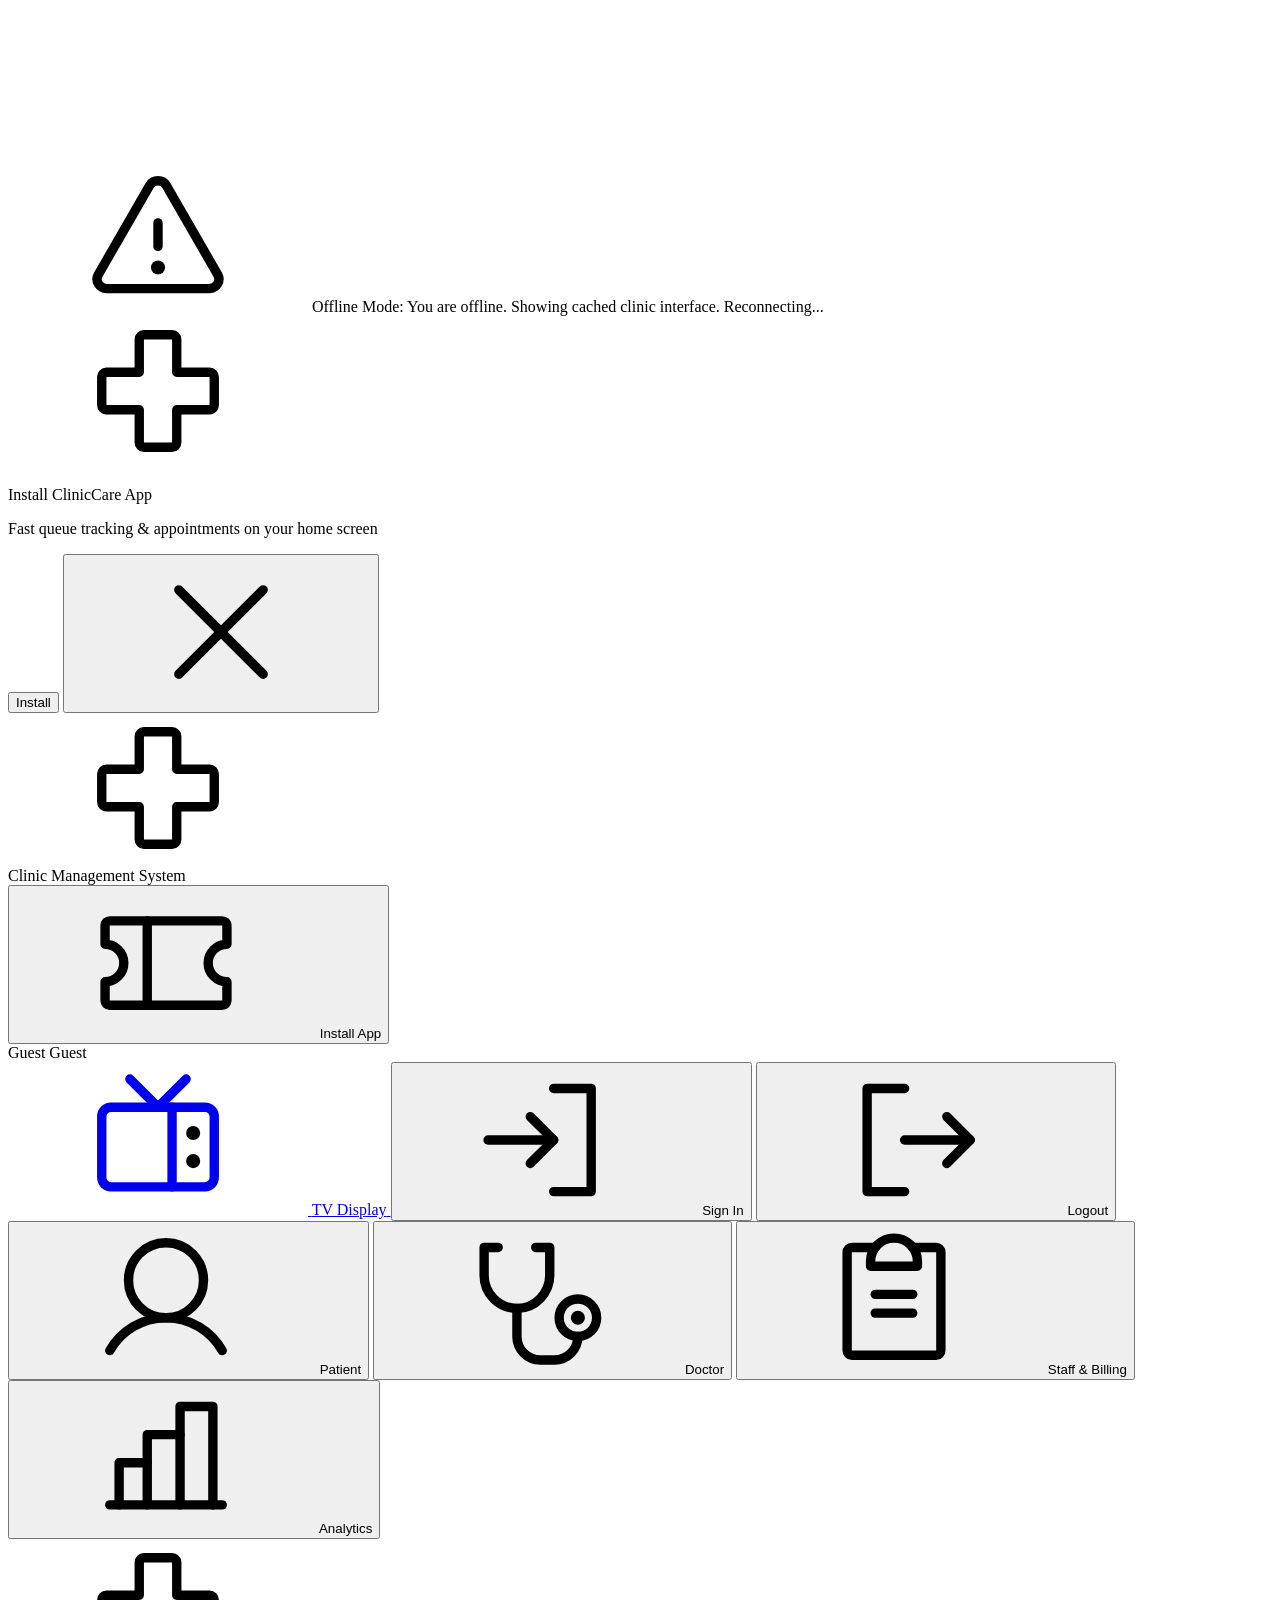
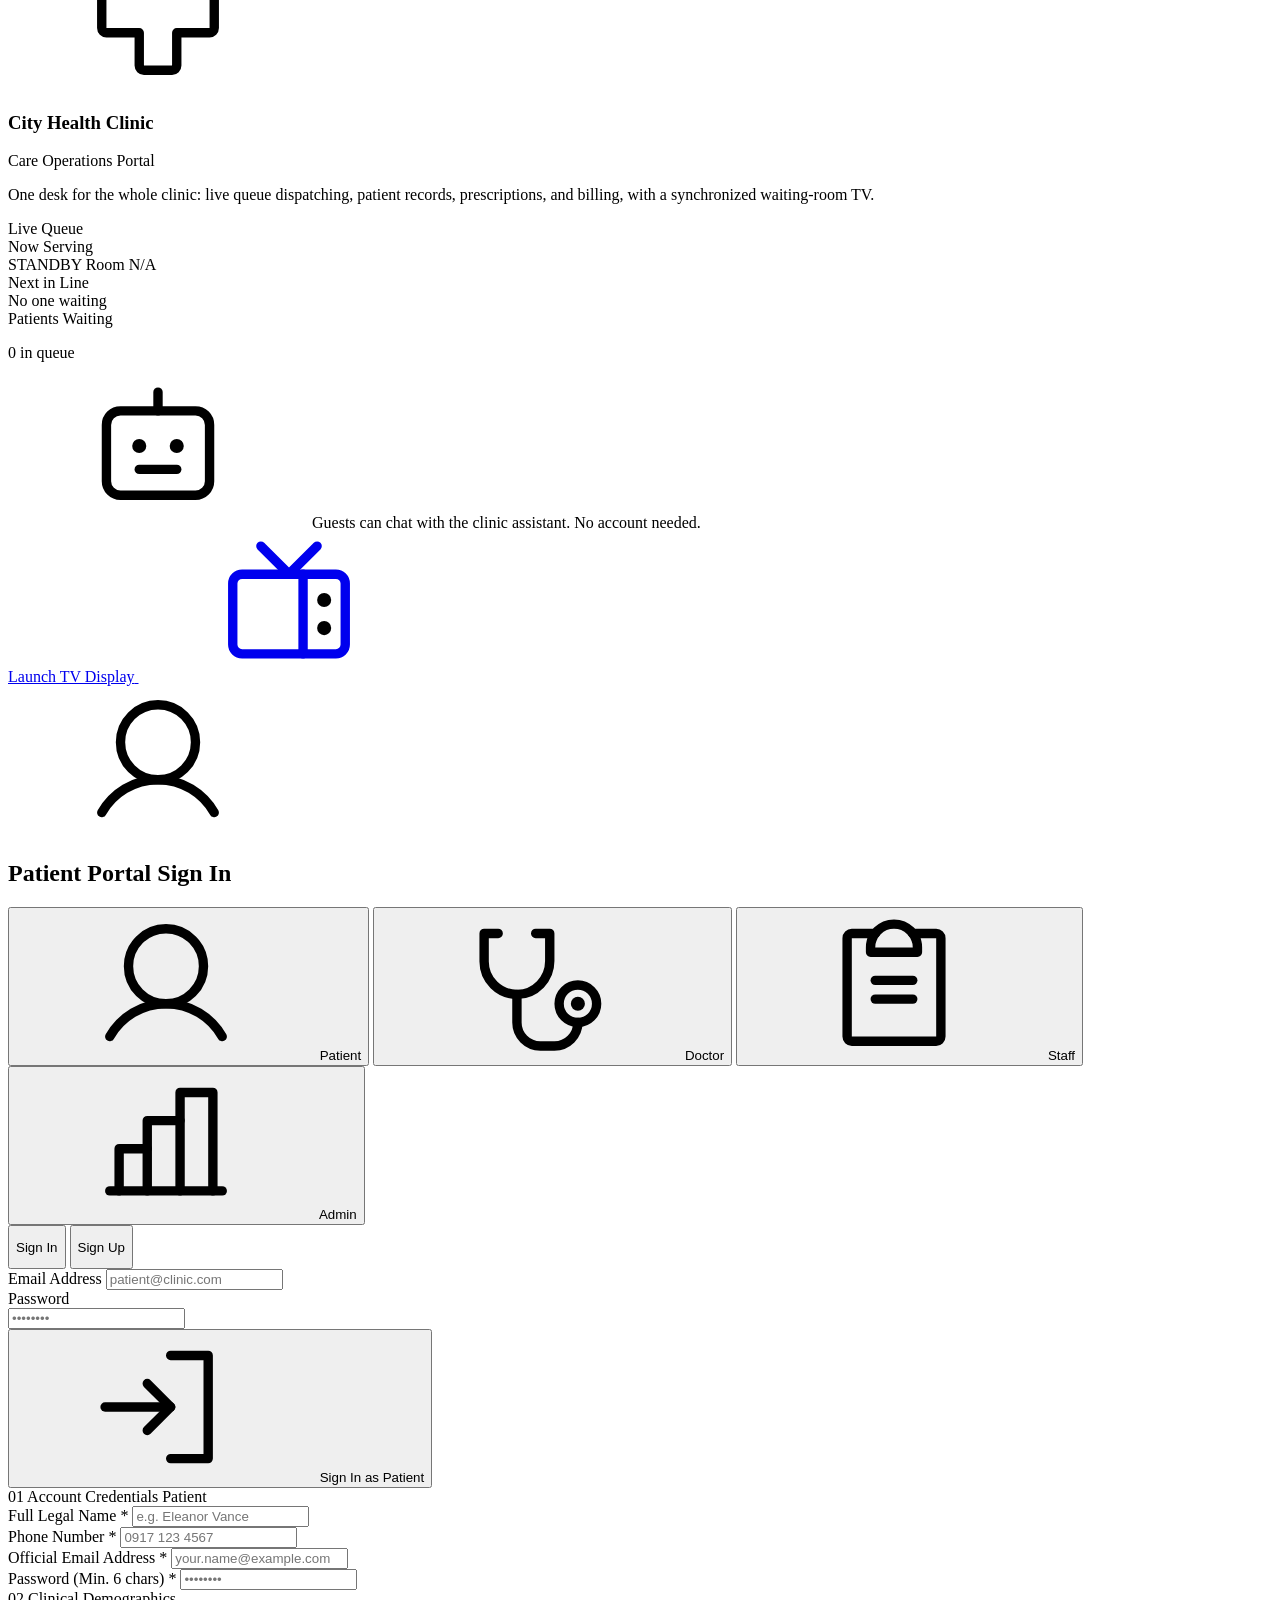
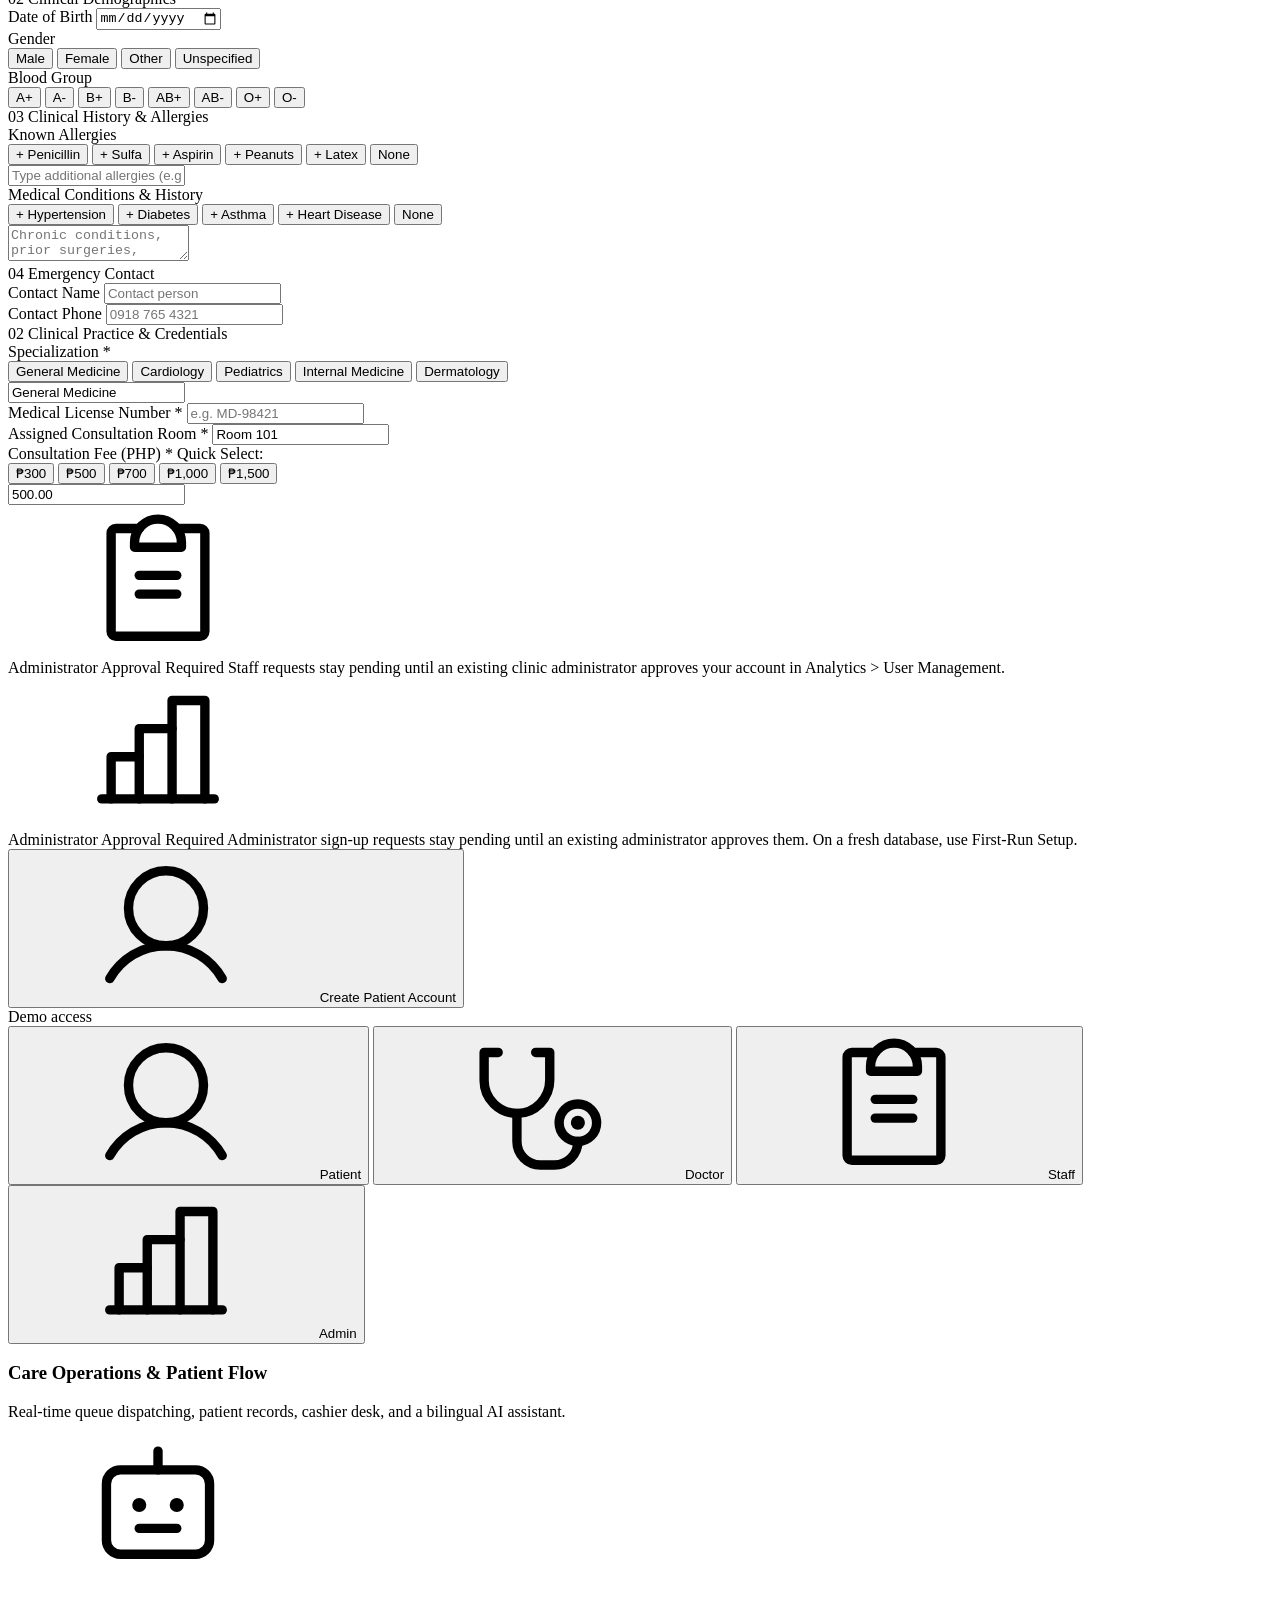
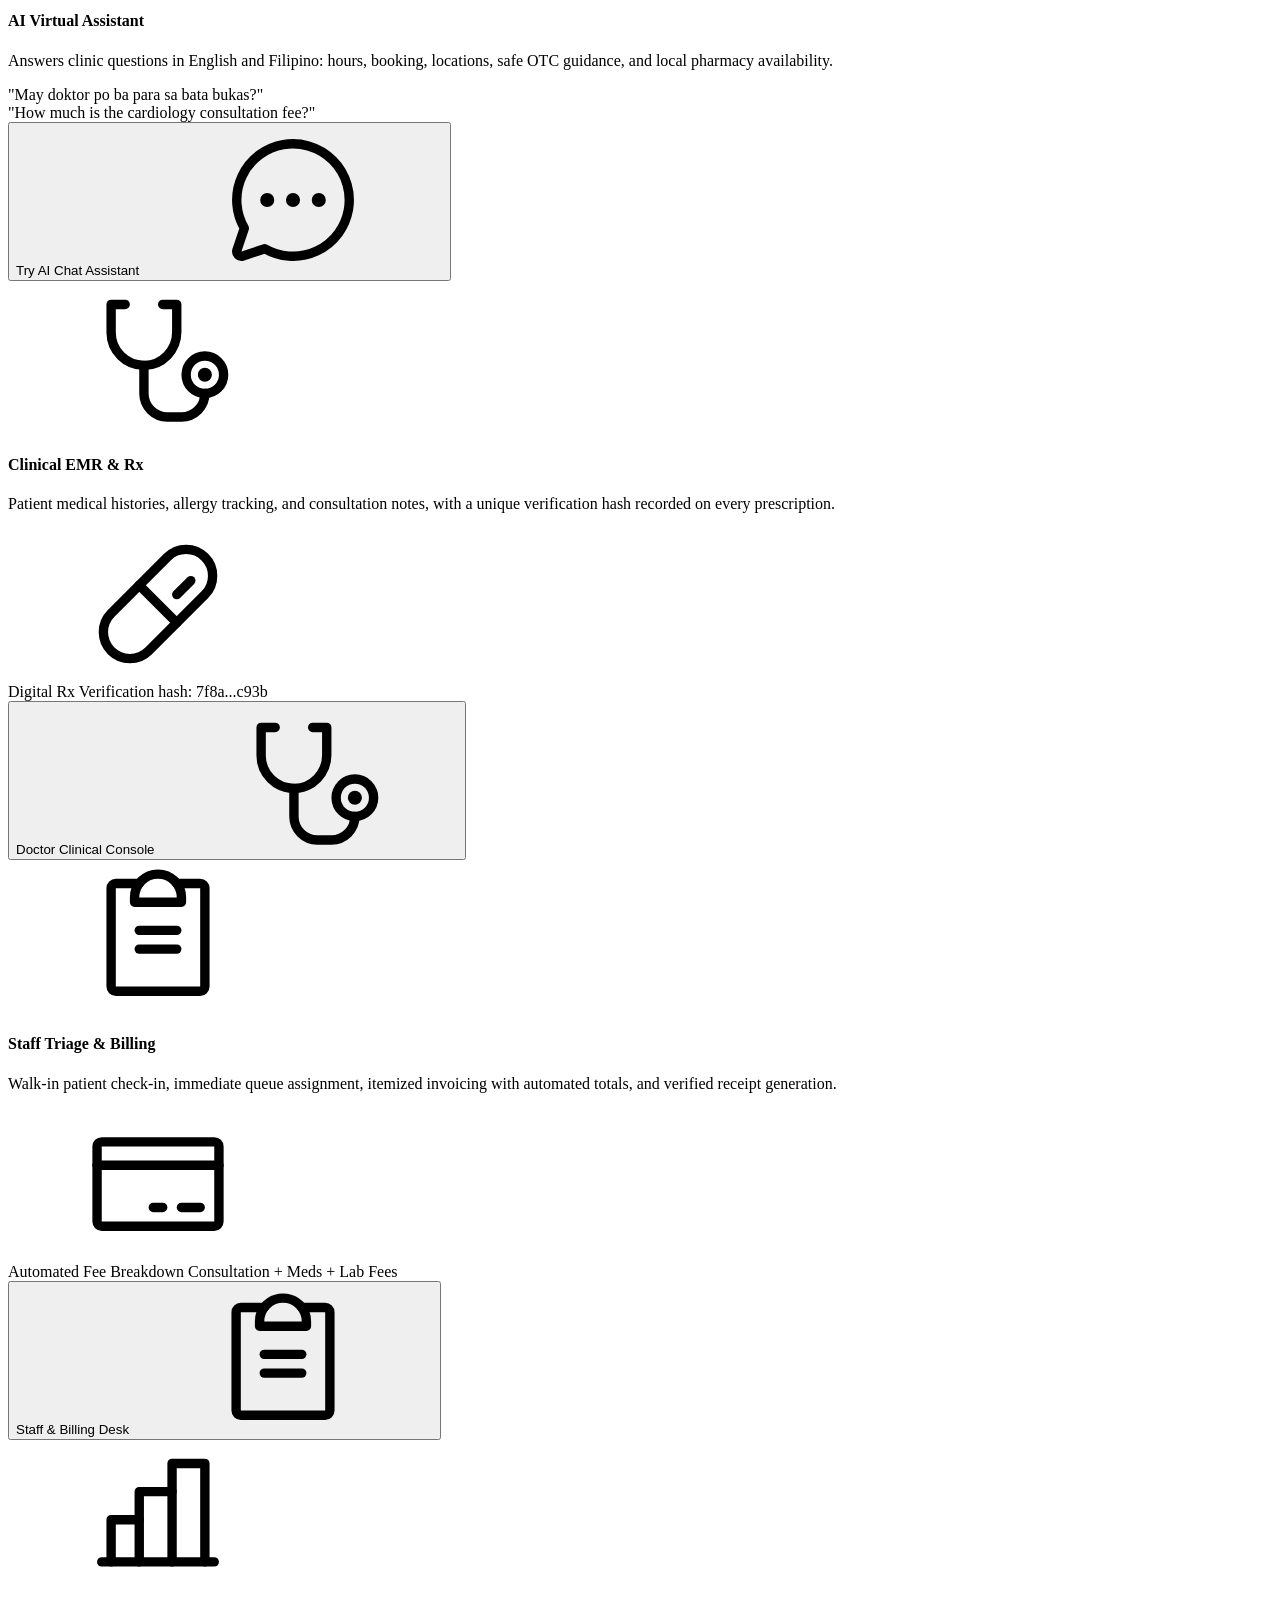
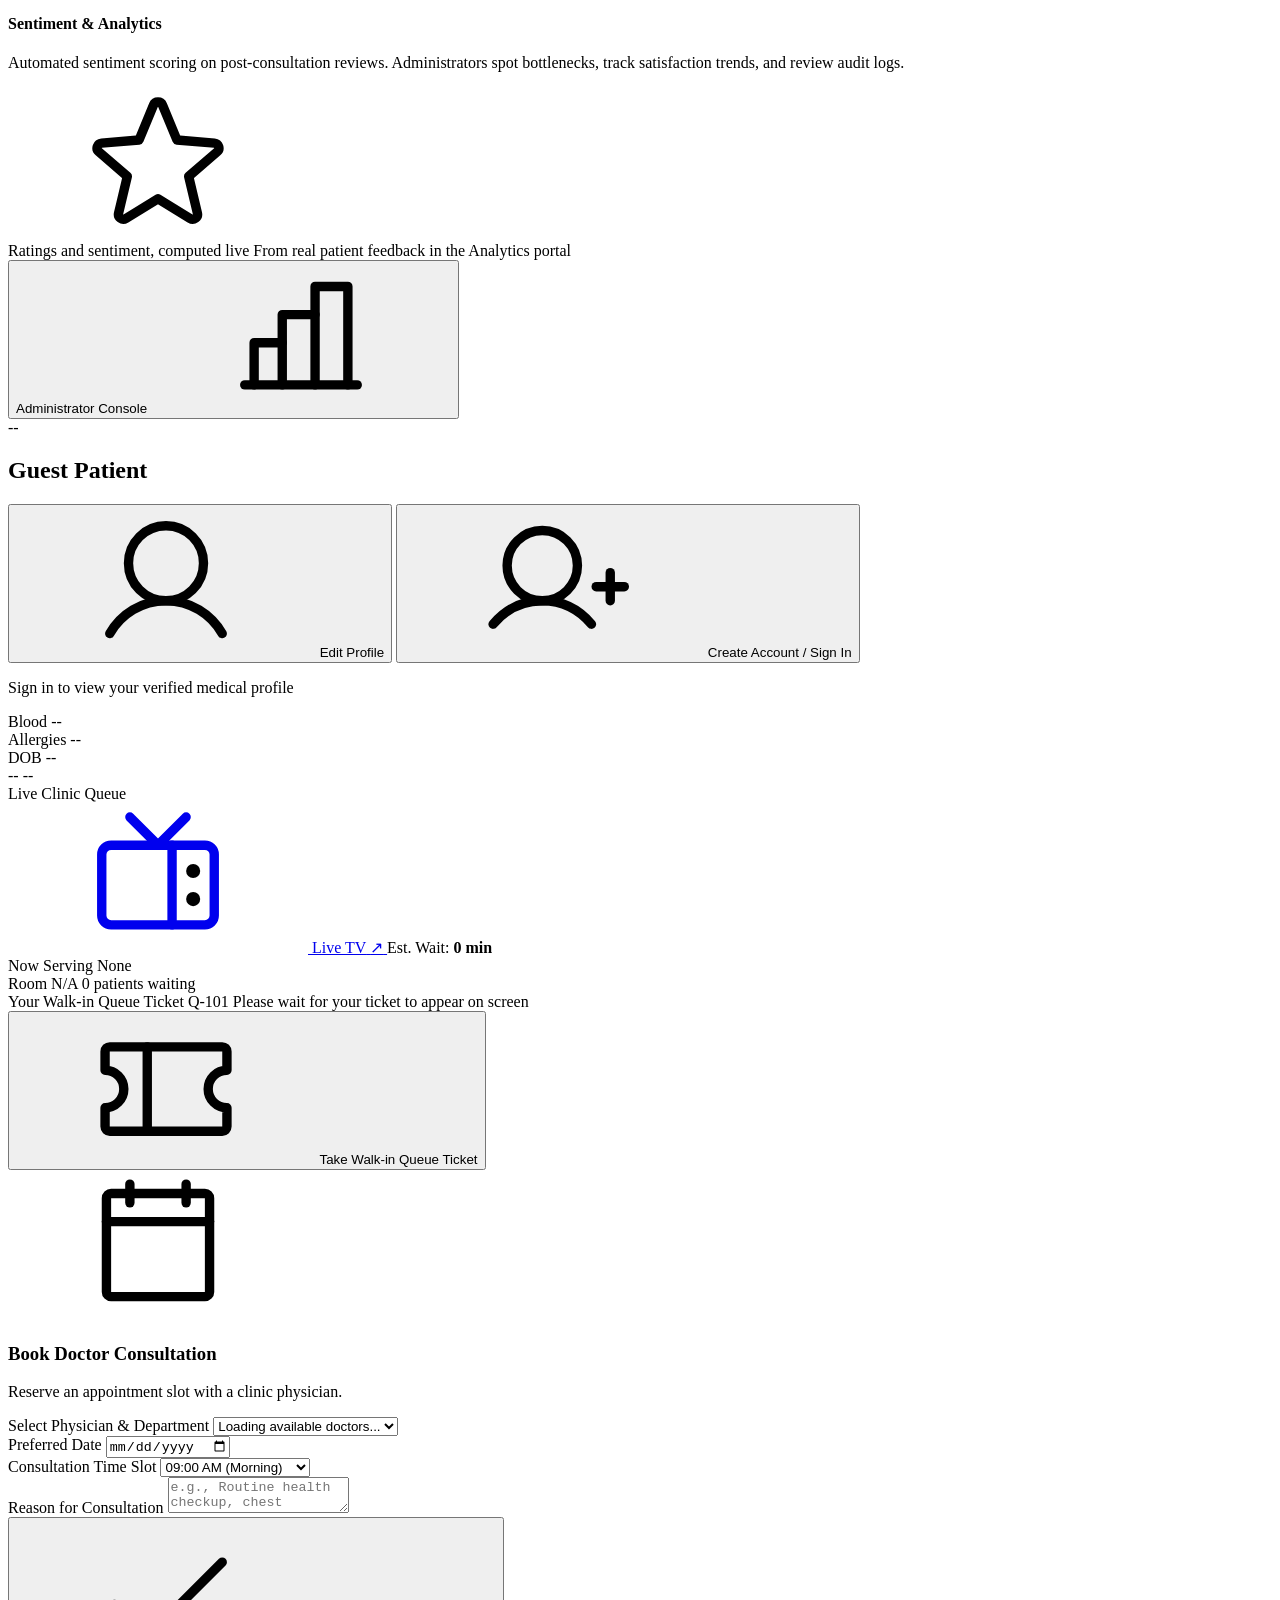
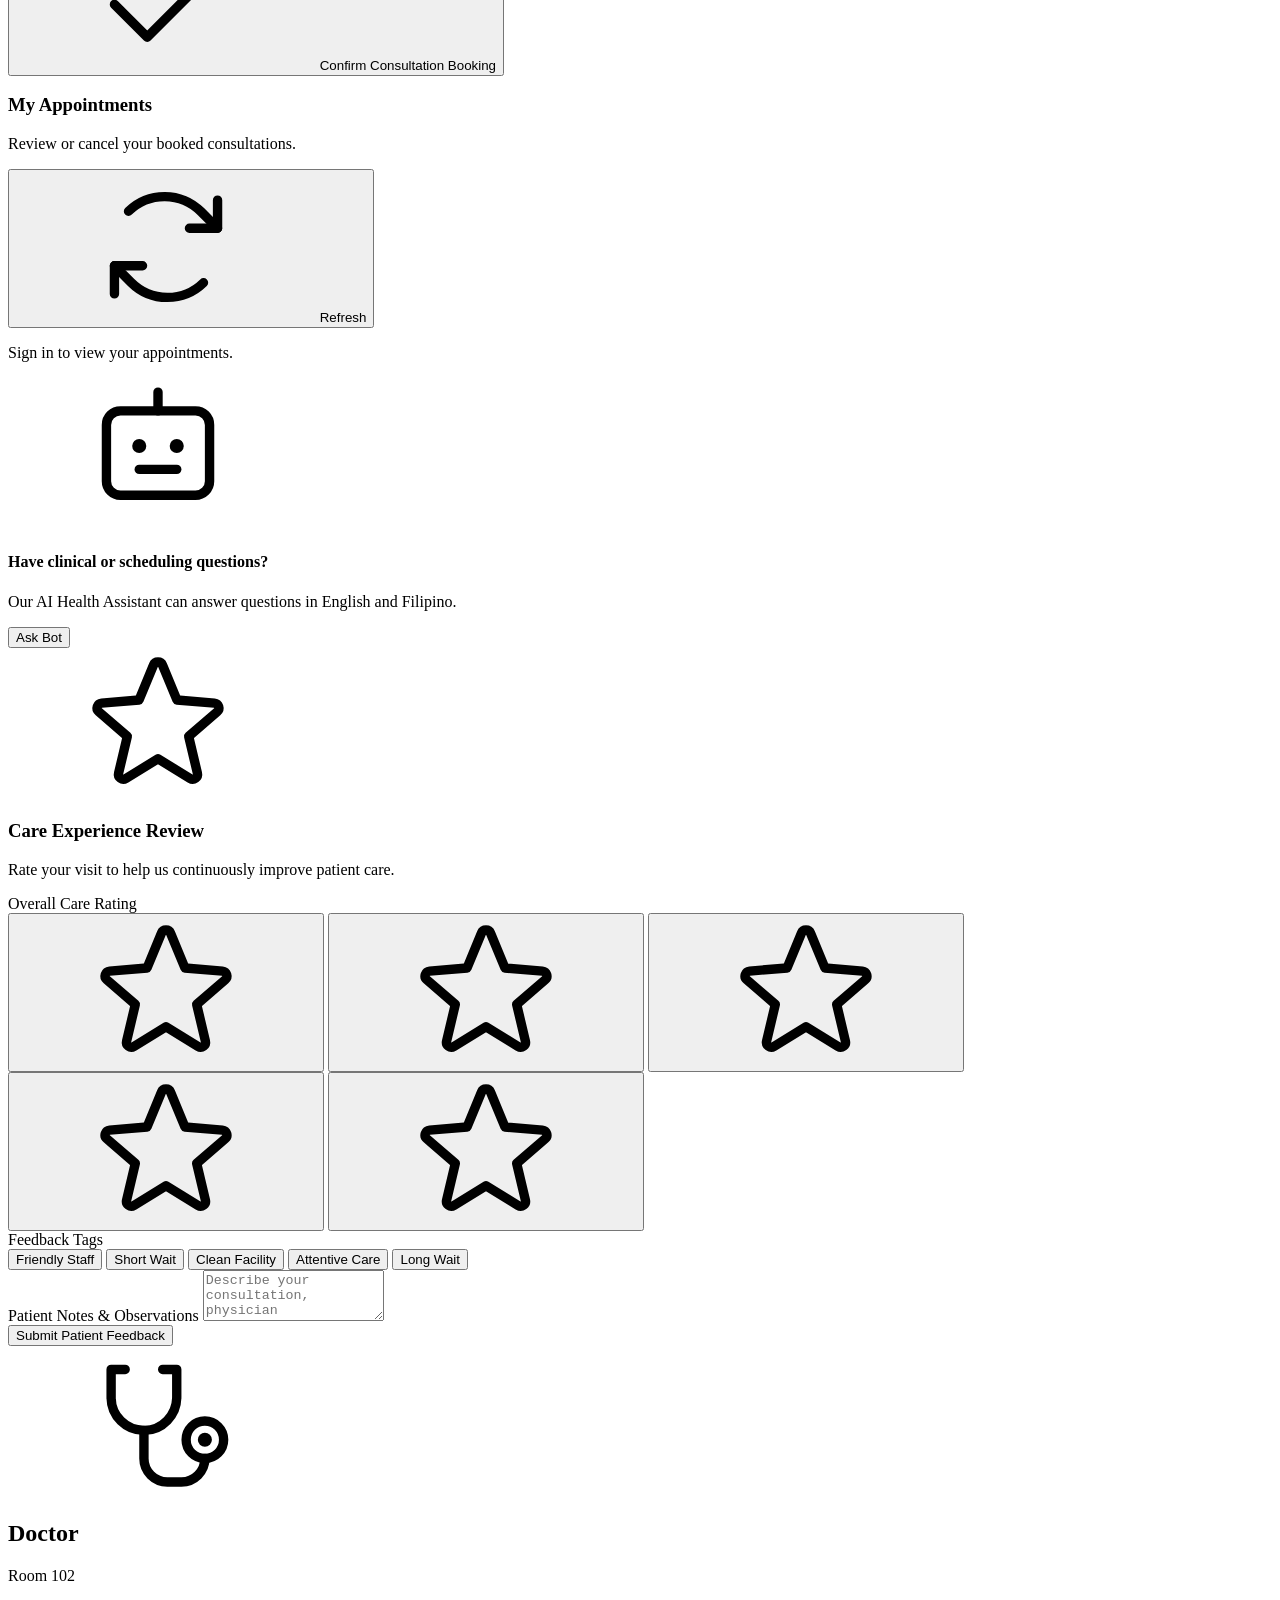
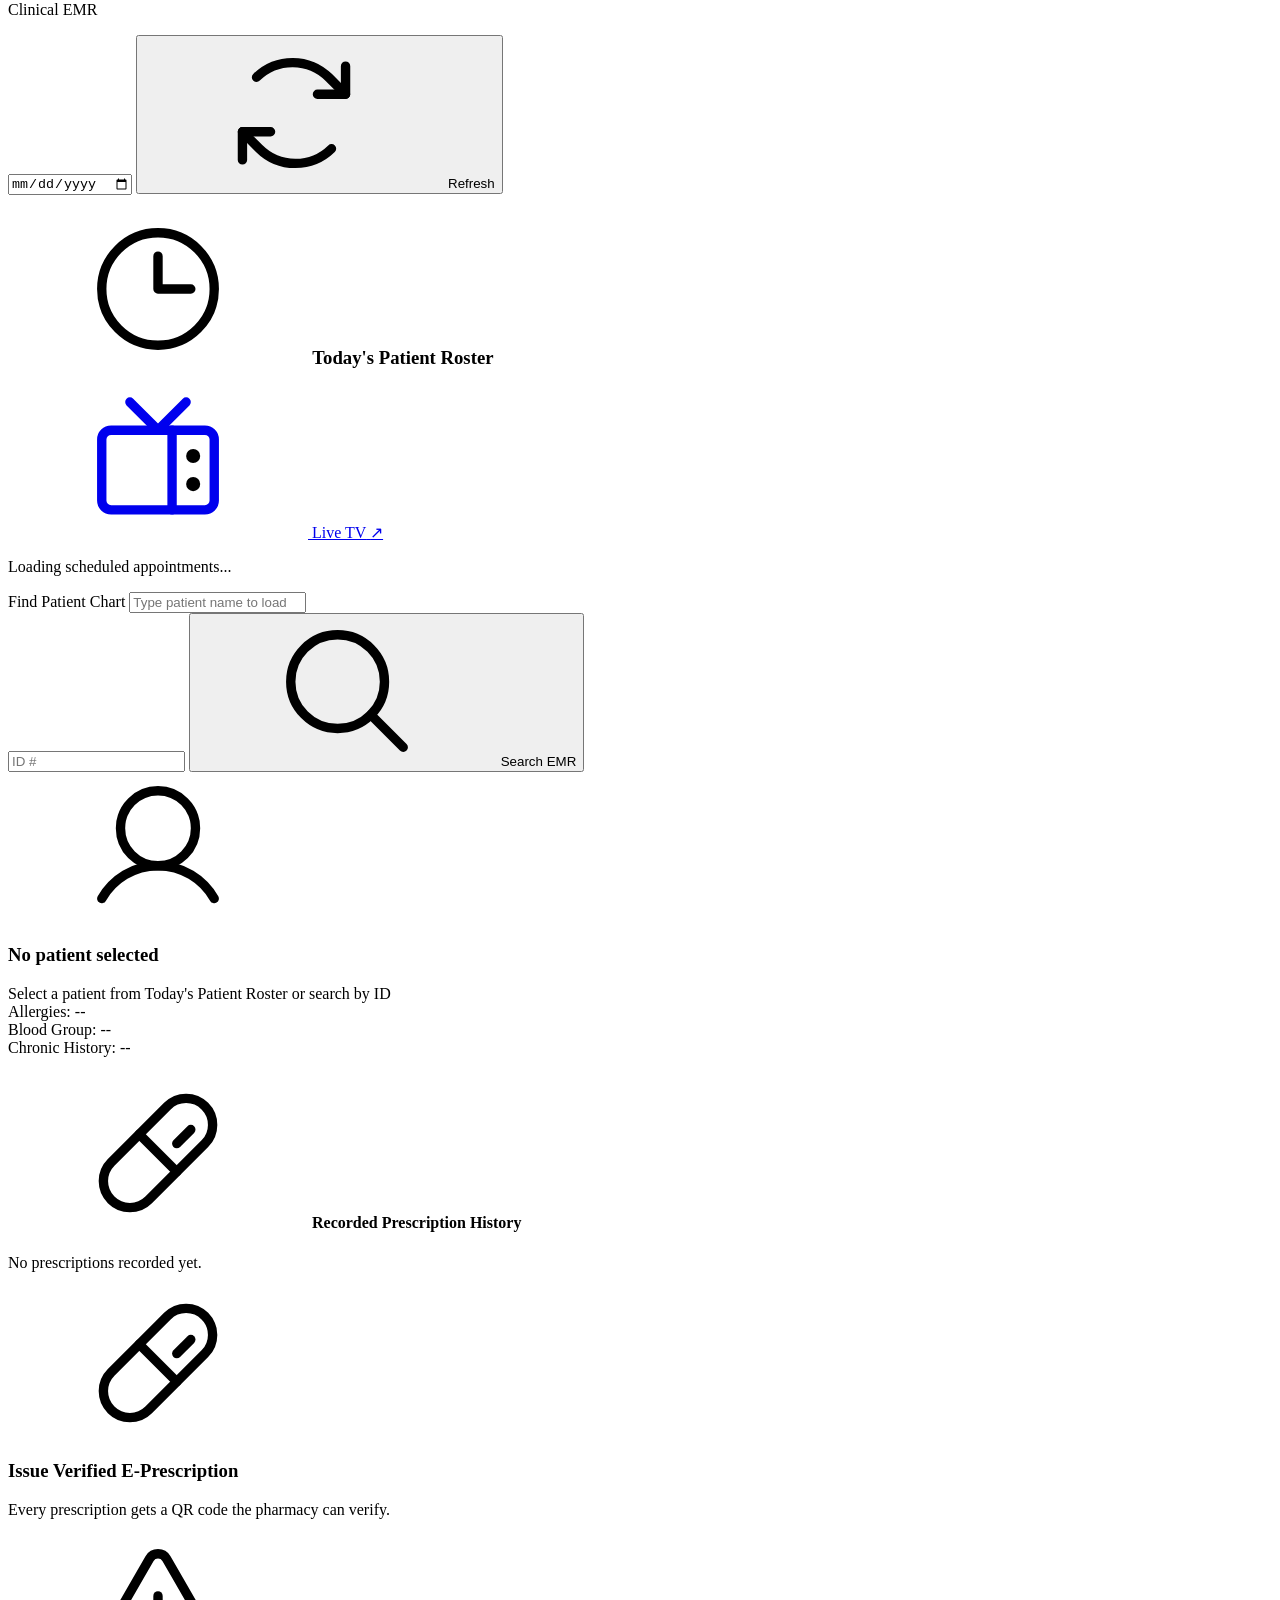
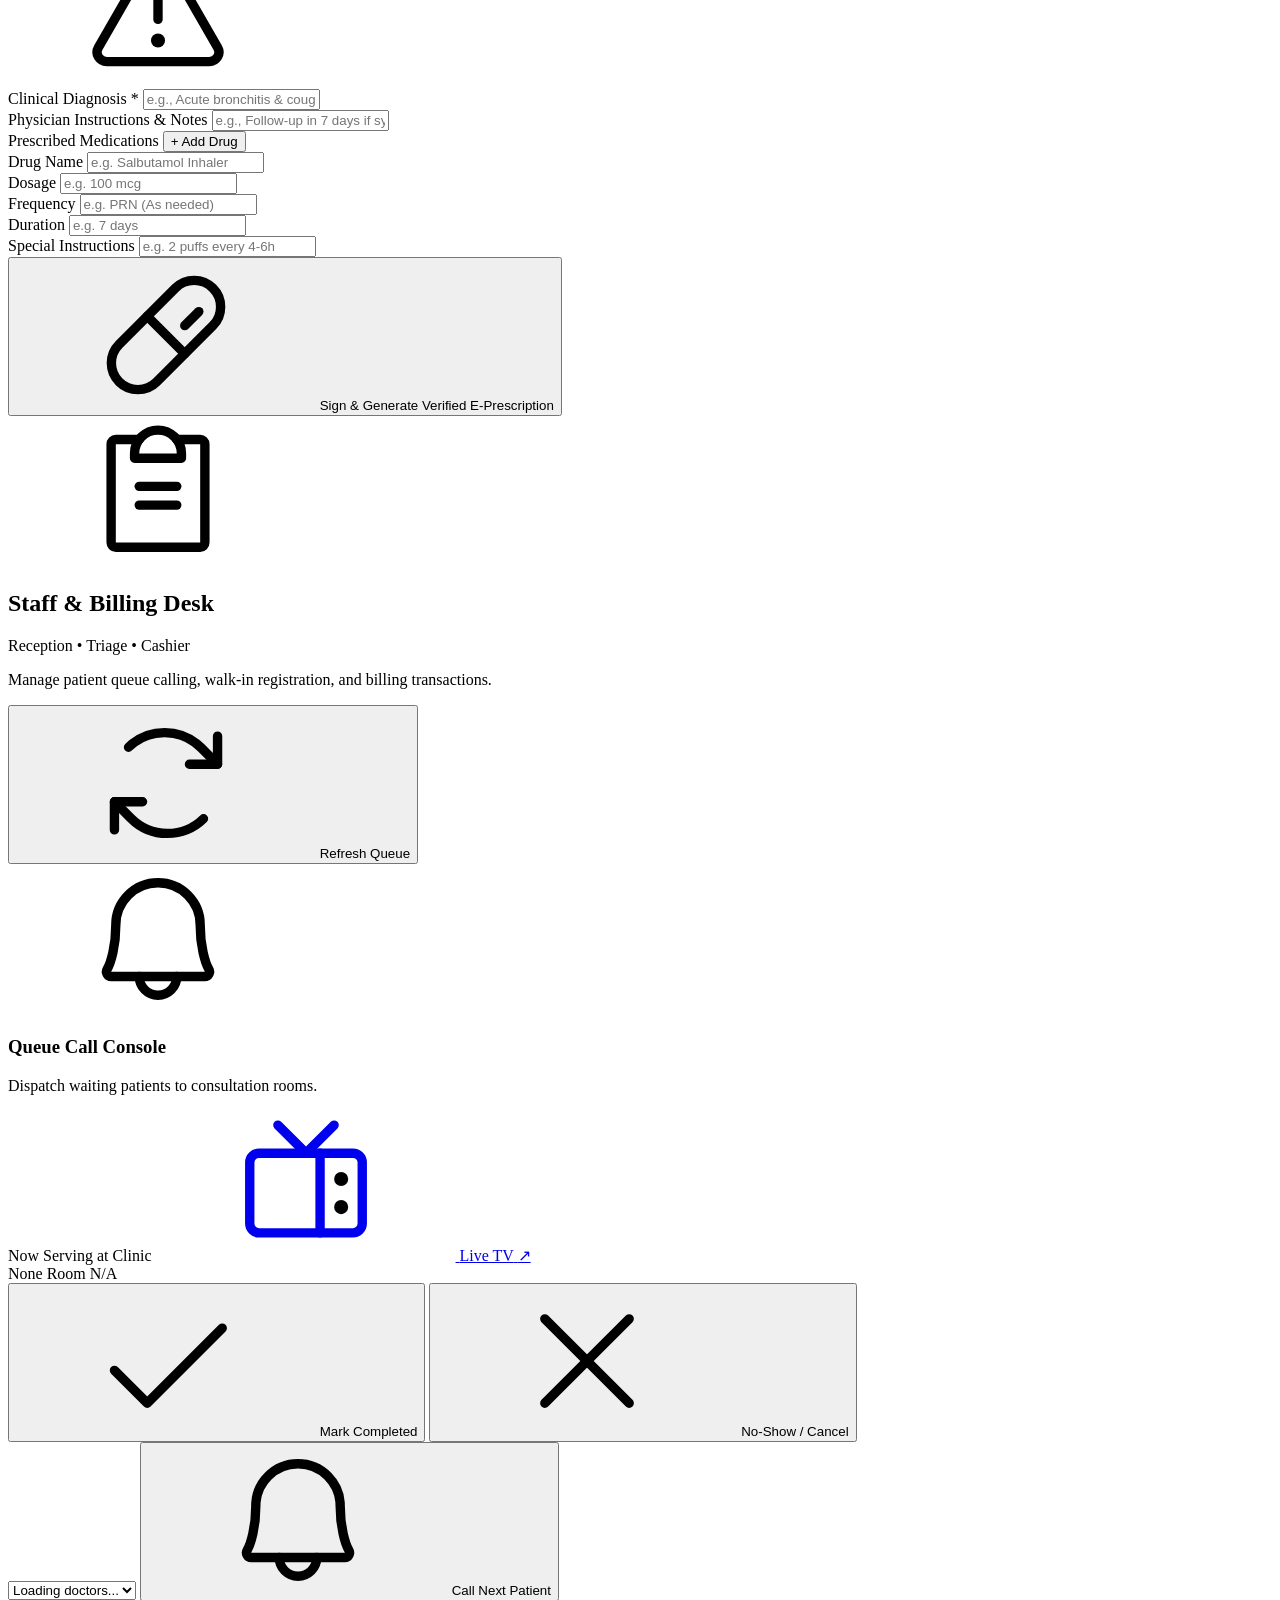
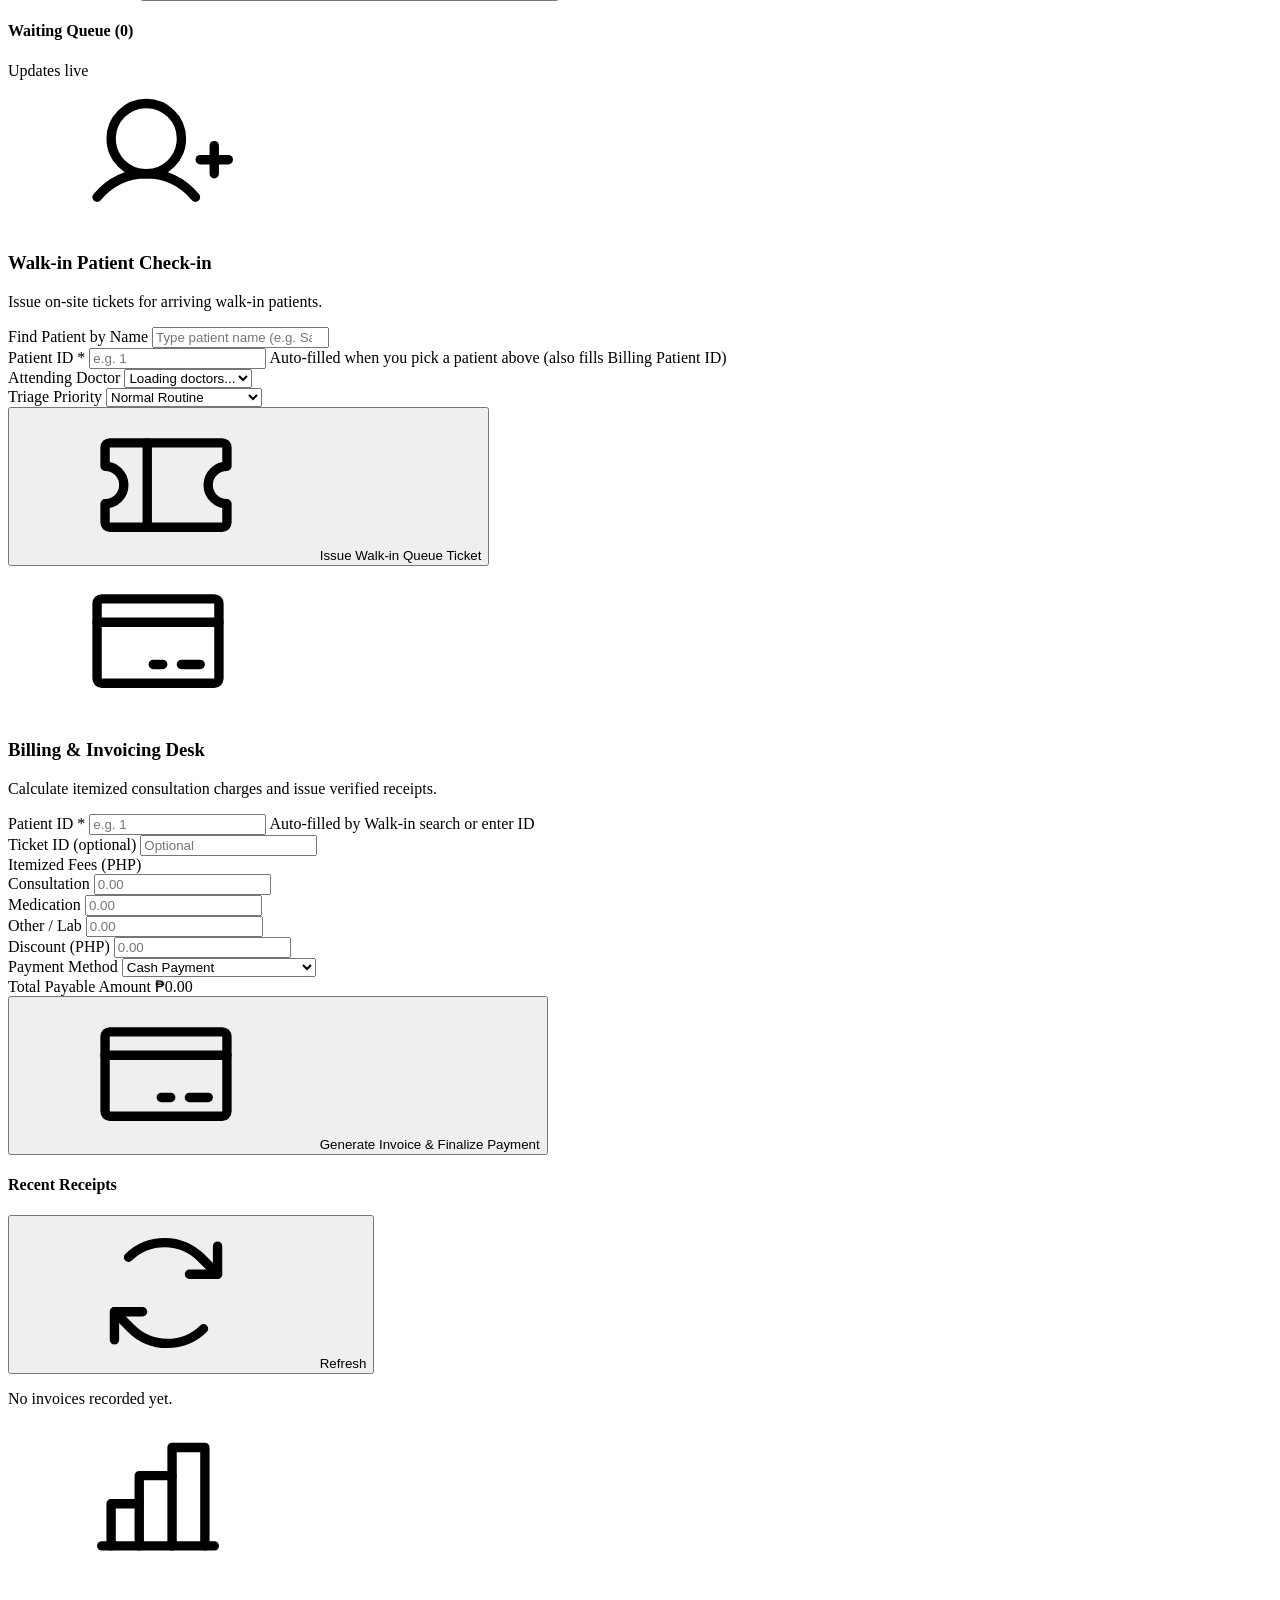
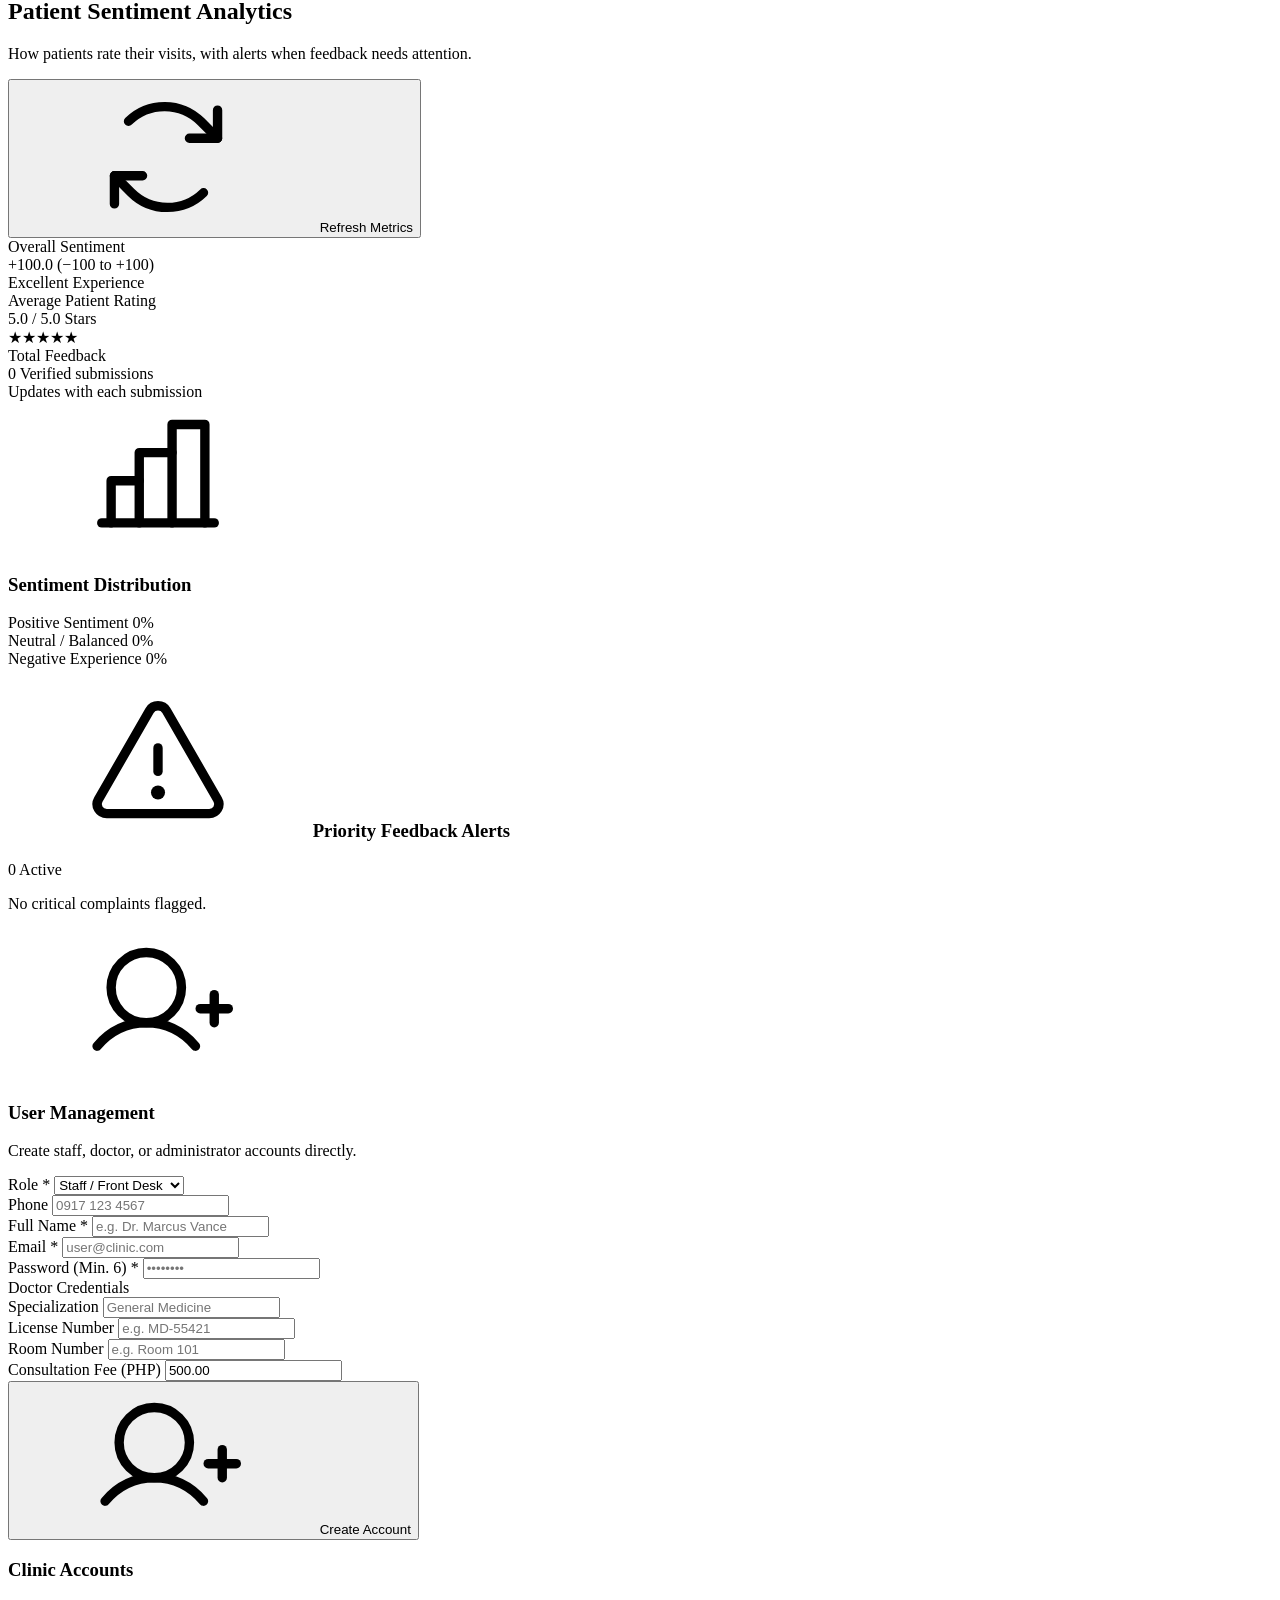
==== commit e2308ced: "feat(ui,api): switch to PHP currency and PH phone formatting, add My Appointments and patient lookup" ====
--- a/app/static/index.html
+++ b/app/static/index.html
@@ -470,7 +470,7 @@
               </div>
               <div>
                 <label for="portalRegPhone" class="label !text-xs !mb-1">Phone Number *</label>
-                <input type="tel" id="portalRegPhone" required placeholder="+1 555-0142" class="input !text-sm !py-2 bg-white">
+                <input type="tel" id="portalRegPhone" required placeholder="0917 123 4567" class="input !text-sm !py-2 bg-white">
               </div>
             </div>
             <div>
@@ -498,7 +498,7 @@
                   <button type="button" onclick="window.ClinicApp.selectRegGender('Male')" data-gender="Male" class="segmented-pill" aria-selected="false">Male</button>
                   <button type="button" onclick="window.ClinicApp.selectRegGender('Female')" data-gender="Female" class="segmented-pill" aria-selected="false">Female</button>
                   <button type="button" onclick="window.ClinicApp.selectRegGender('Other')" data-gender="Other" class="segmented-pill" aria-selected="false">Other</button>
-                  <button type="button" onclick="window.ClinicApp.selectRegGender('Prefer not to say')" data-gender="Prefer not to say" class="segmented-pill" aria-selected="false">Prefer not to say</button>
+                  <button type="button" onclick="window.ClinicApp.selectRegGender('Prefer not to say')" data-gender="Prefer not to say" class="segmented-pill whitespace-nowrap" aria-selected="false">Unspecified</button>
                 </div>
                 <input type="hidden" id="portalRegGender" value="">
               </div>
@@ -561,7 +561,7 @@
                 </div>
                 <div>
                   <label for="portalRegEmergencyPhone" class="label !text-xs !mb-1">Contact Phone</label>
-                  <input type="tel" id="portalRegEmergencyPhone" placeholder="+1 555-9999" class="input !text-sm !py-2 bg-white">
+                  <input type="tel" id="portalRegEmergencyPhone" placeholder="0918 765 4321" class="input !text-sm !py-2 bg-white">
                 </div>
               </div>
             </div>
@@ -596,17 +596,17 @@
 
               <div>
                 <div class="flex items-center justify-between mb-1.5">
-                  <label for="portalRegFee" class="label !text-xs !mb-0">Consultation Fee ($ USD) *</label>
+                  <label for="portalRegFee" class="label !text-xs !mb-0">Consultation Fee (PHP) *</label>
                   <span class="text-[11px] font-medium text-stone-600">Quick Select:</span>
                 </div>
                 <div class="flex flex-wrap gap-1.5 mb-2" id="regDoctorFeeChips">
-                  <button type="button" onclick="window.ClinicApp.selectRegFee('40.00')" data-fee="40.00" class="spec-pill">$40.00</button>
-                  <button type="button" onclick="window.ClinicApp.selectRegFee('60.00')" data-fee="60.00" class="spec-pill" aria-selected="true">$60.00</button>
-                  <button type="button" onclick="window.ClinicApp.selectRegFee('75.00')" data-fee="75.00" class="spec-pill">$75.00</button>
-                  <button type="button" onclick="window.ClinicApp.selectRegFee('100.00')" data-fee="100.00" class="spec-pill">$100.00</button>
-                  <button type="button" onclick="window.ClinicApp.selectRegFee('120.00')" data-fee="120.00" class="spec-pill">$120.00</button>
-                </div>
-                <input type="number" id="portalRegFee" step="0.01" value="60.00" class="input !text-sm !py-2 bg-white">
+                  <button type="button" onclick="window.ClinicApp.selectRegFee('300.00')" data-fee="300.00" class="spec-pill">&#8369;300</button>
+                  <button type="button" onclick="window.ClinicApp.selectRegFee('500.00')" data-fee="500.00" class="spec-pill" aria-selected="true">&#8369;500</button>
+                  <button type="button" onclick="window.ClinicApp.selectRegFee('700.00')" data-fee="700.00" class="spec-pill">&#8369;700</button>
+                  <button type="button" onclick="window.ClinicApp.selectRegFee('1000.00')" data-fee="1000.00" class="spec-pill">&#8369;1,000</button>
+                  <button type="button" onclick="window.ClinicApp.selectRegFee('1500.00')" data-fee="1500.00" class="spec-pill">&#8369;1,500</button>
+                </div>
+                <input type="number" id="portalRegFee" step="0.01" min="0" value="500.00" class="input !text-sm !py-2 bg-white">
               </div>
             </div>
           </div>
@@ -838,7 +838,7 @@
               <div class="min-w-0 flex-1">
                 <div class="flex items-center gap-2 flex-wrap">
                   <h2 class="text-lg sm:text-xl font-bold text-stone-900 tracking-tight truncate" id="patientCardName">Guest Patient</h2>
-                  <button id="editProfileBtn" onclick="window.ClinicApp.showProfileModal()" class="btn btn-ghost btn-sm !min-h-[30px] !py-0.5 !px-2 text-xs text-brand-700 hover:bg-brand-50 rounded-lg inline-flex items-center gap-1" title="Edit Medical Profile">
+                  <button id="editProfileBtn" onclick="window.ClinicApp.showProfileModal()" class="btn btn-ghost btn-sm !py-1 !px-2.5 text-xs text-brand-700 hover:bg-brand-50 rounded-lg inline-flex items-center gap-1" title="Edit Medical Profile">
                     <svg class="icon w-3.5 h-3.5"><use href="#i-user"/></svg>
                     <span>Edit Profile</span>
                   </button>
@@ -854,15 +854,15 @@
             <!-- Clean Balanced 3-Column Demographic Strip -->
             <div class="grid grid-cols-3 gap-2 mt-4 pt-3.5 border-t border-stone-100 text-xs">
               <div class="p-2 sm:px-3 sm:py-2 rounded-xl bg-stone-50/90 border border-stone-200/60 text-center sm:text-left">
-                <span class="text-[10px] font-semibold uppercase tracking-wider text-stone-400 block">Blood</span>
+                <span class="text-[10px] font-semibold uppercase tracking-wider text-stone-600 block">Blood</span>
                 <span class="font-bold text-stone-800 block text-xs sm:text-sm mt-0.5" id="patientCardBlood">--</span>
               </div>
               <div class="p-2 sm:px-3 sm:py-2 rounded-xl bg-stone-50/90 border border-stone-200/60 text-center sm:text-left">
-                <span class="text-[10px] font-semibold uppercase tracking-wider text-stone-400 block">Allergies</span>
+                <span class="text-[10px] font-semibold uppercase tracking-wider text-stone-600 block">Allergies</span>
                 <span class="font-bold block text-xs sm:text-sm mt-0.5 truncate" id="patientCardAllergies">--</span>
               </div>
               <div class="p-2 sm:px-3 sm:py-2 rounded-xl bg-stone-50/90 border border-stone-200/60 text-center sm:text-left">
-                <span class="text-[10px] font-semibold uppercase tracking-wider text-stone-400 block">DOB</span>
+                <span class="text-[10px] font-semibold uppercase tracking-wider text-stone-600 block">DOB</span>
                 <span class="font-semibold text-stone-700 block text-xs sm:text-sm mt-0.5 truncate" id="patientCardDob">--</span>
               </div>
               <!-- Preserved element anchors for existing DOM updates -->
@@ -901,7 +901,7 @@
               </div>
               <div class="text-right">
                 <span id="patientServingRoom" class="text-xs text-stone-300 font-medium block">Room N/A</span>
-                <span class="text-[11px] text-stone-400 block mt-0.5"><span id="patientWaitingCount" class="text-white font-bold">0</span> patients waiting</span>
+                <span class="text-[11px] text-stone-400 block mt-0.5"><span id="patientWaitingCount" class="text-white font-bold">0</span> <span id="patientWaitingLabel">patients</span> waiting</span>
               </div>
             </div>
           </div>
@@ -974,6 +974,23 @@
                 <span>Confirm Consultation Booking</span>
               </button>
             </form>
+          </div>
+
+          <!-- My Appointments List -->
+          <div id="myAppointmentsCard" class="card card-pad border-stone-200/80 shadow-sm">
+            <div class="flex items-center justify-between gap-2 pb-3 border-b border-stone-100">
+              <div>
+                <h3 class="card-title text-base font-bold text-stone-900">My Appointments</h3>
+                <p class="card-subtitle text-xs text-stone-600">Review or cancel your booked consultations.</p>
+              </div>
+              <button type="button" onclick="window.ClinicApp.loadMyAppointments()" class="btn btn-outline btn-sm shrink-0" aria-label="Refresh appointments">
+                <svg class="icon w-4 h-4" aria-hidden="true"><use href="#i-refresh"/></svg>
+                <span>Refresh</span>
+              </button>
+            </div>
+            <div id="patientAppointmentsList" class="space-y-2.5 mt-3 max-h-60 overflow-y-auto text-xs" aria-live="polite">
+              <p class="text-stone-600 py-3 text-center">Sign in to view your appointments.</p>
+            </div>
           </div>
 
           <!-- Quick FAQ / Assistant Prompt Card -->
@@ -1070,7 +1087,7 @@
         <!-- Date Filter & Quick Refresh -->
         <div class="flex items-center gap-2 w-full sm:w-auto">
           <input type="date" id="scheduleFilterDate" onchange="window.ClinicApp.loadDoctorSchedule()" class="input !py-1.5 !px-3 text-xs w-full sm:w-40 shrink-0" aria-label="Select schedule date">
-          <button onclick="window.ClinicApp.loadDoctorSchedule()" class="btn btn-outline btn-sm !min-h-[38px] shrink-0" aria-label="Refresh doctor schedule">
+          <button onclick="window.ClinicApp.loadDoctorSchedule()" class="btn btn-outline btn-sm shrink-0" aria-label="Refresh doctor schedule">
             <svg class="icon w-4 h-4" aria-hidden="true"><use href="#i-refresh"/></svg>
             <span class="hidden sm:inline">Refresh</span>
           </button>
@@ -1097,15 +1114,17 @@
 
             <!-- Schedule List with interactive selection -->
             <div class="space-y-2 max-h-[460px] overflow-y-auto pr-1" id="scheduleList" aria-live="polite">
-              <p class="text-xs text-stone-400 py-6 text-center">Loading scheduled appointments...</p>
+              <p class="text-xs text-stone-600 py-6 text-center">Loading scheduled appointments...</p>
             </div>
 
             <!-- Manual Chart Search Fallback -->
-            <div class="mt-4 pt-3 border-t border-stone-100">
-              <span class="text-[11px] font-bold text-stone-500 uppercase tracking-wider block mb-2">Look Up Chart by Patient ID</span>
+            <div class="mt-4 pt-3 border-t border-stone-100 space-y-2">
+              <label for="emrPatientSearch" class="text-[11px] font-bold text-stone-600 uppercase tracking-wider block">Find Patient Chart</label>
+              <input type="search" id="emrPatientSearch" placeholder="Type patient name to load chart..." oninput="window.ClinicApp.lookupPatients(this.value, 'emrPatientMatches', 'emr')" class="input !py-1.5 !px-3 text-xs">
+              <div id="emrPatientMatches" class="hidden flex flex-wrap gap-1.5"></div>
               <div class="flex gap-2">
                 <input type="number" id="emrPatientId" placeholder="ID #" aria-label="Patient ID lookup" class="input !py-1.5 !px-3 text-xs w-20 shrink-0">
-                <button type="button" onclick="window.ClinicApp.searchPatientEMR()" class="btn btn-outline btn-sm !min-h-[36px] flex-1 text-xs font-bold">
+                <button type="button" onclick="window.ClinicApp.searchPatientEMR()" class="btn btn-outline btn-sm flex-1 text-xs font-bold">
                   <svg class="icon w-3.5 h-3.5" aria-hidden="true"><use href="#i-search"/></svg>
                   <span>Search EMR</span>
                 </button>
@@ -1156,7 +1175,7 @@
                 <span>Recorded Prescription History</span>
               </h4>
               <div id="emrPrescriptionsList" class="space-y-2 max-h-36 overflow-y-auto pr-1 text-xs">
-                <p class="text-stone-400 py-2 text-center">No prescriptions recorded yet.</p>
+                <p class="text-stone-600 py-2 text-center">No prescriptions recorded yet.</p>
               </div>
             </div>
           </div>
@@ -1201,7 +1220,7 @@
               <div>
                 <div class="flex justify-between items-center mb-2">
                   <span class="text-xs font-bold text-stone-700 uppercase tracking-wider">Prescribed Medications</span>
-                  <button type="button" onclick="window.ClinicApp.addMedicationRow()" class="btn btn-outline btn-sm !min-h-[32px] !py-1 !px-2.5 text-xs text-brand-700 hover:bg-brand-50 font-bold">
+                  <button type="button" onclick="window.ClinicApp.addMedicationRow()" class="btn btn-outline btn-sm text-xs text-brand-700 hover:bg-brand-50 font-bold">
                     + Add Drug
                   </button>
                 </div>
@@ -1269,7 +1288,7 @@
           </div>
         </div>
 
-        <button onclick="window.ClinicApp.fetchQueueStatus()" class="btn btn-outline btn-sm !min-h-[38px] shrink-0" aria-label="Refresh desk status">
+        <button onclick="window.ClinicApp.fetchQueueStatus()" class="btn btn-outline btn-sm shrink-0" aria-label="Refresh desk status">
           <svg class="icon w-4 h-4" aria-hidden="true"><use href="#i-refresh"/></svg>
           <span>Refresh Queue</span>
         </button>
@@ -1306,11 +1325,11 @@
               <span id="staffCurrentServing" class="block text-3xl sm:text-4xl font-black text-amber-400 font-mono tracking-tight my-1">None</span>
               <span id="staffCurrentRoom" class="text-xs text-stone-300 font-medium block">Room N/A</span>
               <div id="staffServingActions" class="hidden mt-3 pt-3 border-t border-stone-800 flex items-center justify-center gap-2 flex-wrap">
-                <button type="button" onclick="window.ClinicApp.advanceServingTicket('completed')" class="btn btn-primary btn-sm !min-h-[38px] text-xs">
+                <button type="button" onclick="window.ClinicApp.advanceServingTicket('completed')" class="btn btn-primary btn-sm text-xs">
                   <svg class="icon w-3.5 h-3.5" aria-hidden="true"><use href="#i-check"/></svg>
                   <span>Mark Completed</span>
                 </button>
-                <button type="button" onclick="window.ClinicApp.advanceServingTicket('cancelled')" class="btn btn-outline btn-sm !min-h-[38px] text-xs bg-stone-800 border-stone-700 text-stone-200 hover:bg-stone-700 hover:text-white">
+                <button type="button" onclick="window.ClinicApp.advanceServingTicket('cancelled')" class="btn btn-outline btn-sm text-xs bg-stone-800 border-stone-700 text-stone-200 hover:bg-stone-700 hover:text-white">
                   <svg class="icon w-3.5 h-3.5" aria-hidden="true"><use href="#i-x"/></svg>
                   <span>No-Show / Cancel</span>
                 </button>
@@ -1354,9 +1373,14 @@
 
             <form id="walkinForm" onsubmit="window.ClinicApp.registerWalkin(event)" class="space-y-3.5 mt-4">
               <div>
+                <label for="staffPatientSearch" class="label">Find Patient by Name</label>
+                <input type="search" id="staffPatientSearch" placeholder="Type patient name (e.g. Sarah)..." oninput="window.ClinicApp.lookupPatients(this.value, 'staffPatientMatches', 'staff')" class="input !py-2 text-xs">
+                <div id="staffPatientMatches" class="hidden flex flex-wrap gap-1.5 mt-2"></div>
+              </div>
+              <div>
                 <label for="walkinPatientId" class="label">Patient ID *</label>
                 <input type="number" id="walkinPatientId" placeholder="e.g. 1" required class="input !py-2 text-xs">
-                <span class="hint">Enter the patient's numeric ID from registration or intake</span>
+                <span class="hint">Auto-filled when you pick a patient above (also fills Billing Patient ID)</span>
               </div>
 
               <div class="grid grid-cols-1 sm:grid-cols-2 gap-3">
@@ -1404,26 +1428,27 @@
                 <div>
                   <label for="billPatientId" class="label">Patient ID *</label>
                   <input type="number" id="billPatientId" placeholder="e.g. 1" required class="input !py-2 text-xs">
-                </div>
-                <div>
-                  <label for="billTicketId" class="label">Ticket ID <span class="font-normal text-stone-400">(optional)</span></label>
+                  <span class="hint">Auto-filled by Walk-in search or enter ID</span>
+                </div>
+                <div>
+                  <label for="billTicketId" class="label">Ticket ID <span class="font-normal text-stone-600">(optional)</span></label>
                   <input type="number" id="billTicketId" placeholder="Optional" class="input !py-2 text-xs">
                 </div>
               </div>
 
               <div>
-                <span class="label">Itemized Fees (USD)</span>
+                <span class="label">Itemized Fees (PHP)</span>
                 <div class="grid grid-cols-1 sm:grid-cols-3 gap-2">
                   <div>
-                    <label for="billConsultation" class="label !mb-1 !text-[11px] !font-medium text-stone-500">Consultation</label>
+                    <label for="billConsultation" class="label !mb-1 !text-[11px] !font-medium text-stone-600">Consultation</label>
                     <input type="number" step="0.01" id="billConsultation" placeholder="0.00" oninput="window.ClinicApp.calculateBillPreview()" class="input !py-1.5 !px-2.5 text-xs">
                   </div>
                   <div>
-                    <label for="billMedication" class="label !mb-1 !text-[11px] !font-medium text-stone-500">Medication</label>
+                    <label for="billMedication" class="label !mb-1 !text-[11px] !font-medium text-stone-600">Medication</label>
                     <input type="number" step="0.01" id="billMedication" placeholder="0.00" oninput="window.ClinicApp.calculateBillPreview()" class="input !py-1.5 !px-2.5 text-xs">
                   </div>
                   <div>
-                    <label for="billOther" class="label !mb-1 !text-[11px] !font-medium text-stone-500">Other / Lab</label>
+                    <label for="billOther" class="label !mb-1 !text-[11px] !font-medium text-stone-600">Other / Lab</label>
                     <input type="number" step="0.01" id="billOther" placeholder="0.00" oninput="window.ClinicApp.calculateBillPreview()" class="input !py-1.5 !px-2.5 text-xs">
                   </div>
                 </div>
@@ -1431,15 +1456,15 @@
 
               <div class="grid grid-cols-1 sm:grid-cols-2 gap-3">
                 <div>
-                  <label for="billDiscount" class="label">Discount (USD)</label>
-                  <input type="number" step="0.01" id="billDiscount" value="0.00" oninput="window.ClinicApp.calculateBillPreview()" class="input !py-2 text-xs">
+                  <label for="billDiscount" class="label">Discount (PHP)</label>
+                  <input type="number" step="0.01" id="billDiscount" placeholder="0.00" oninput="window.ClinicApp.calculateBillPreview()" class="input !py-2 text-xs">
                 </div>
                 <div>
                   <label for="billPaymentMethod" class="label">Payment Method</label>
                   <select id="billPaymentMethod" class="select !py-2 text-xs">
                     <option value="cash">Cash Payment</option>
                     <option value="credit_card">Credit / Debit Card</option>
-                    <option value="qr_ewallet">QR E-Wallet</option>
+                    <option value="qr_ewallet">QR E-Wallet (GCash / Maya)</option>
                   </select>
                 </div>
               </div>
@@ -1447,7 +1472,7 @@
               <!-- Total Preview Box -->
               <div class="p-3.5 rounded-xl bg-stone-50 border border-stone-200/80 flex justify-between items-center">
                 <span class="text-xs font-semibold text-stone-600">Total Payable Amount</span>
-                <span id="billTotalPreview" class="text-xl font-black text-stone-900 font-mono">$0.00</span>
+                <span id="billTotalPreview" class="text-xl font-black text-stone-900 font-mono tabular-nums">&#8369;0.00</span>
               </div>
 
               <button type="submit" id="billingSubmitBtn" class="btn btn-dark w-full shadow-sm">
@@ -1462,13 +1487,13 @@
             <div class="mt-5 pt-4 border-t border-stone-100">
               <div class="flex items-center justify-between mb-2">
                 <h4 class="text-xs font-bold text-stone-700 uppercase tracking-wider">Recent Receipts</h4>
-                <button type="button" onclick="window.ClinicApp.loadBillingHistory()" class="btn btn-ghost btn-sm !min-h-[32px] !py-1 !px-2 text-[11px]">
+                <button type="button" onclick="window.ClinicApp.loadBillingHistory()" class="btn btn-ghost btn-sm text-xs">
                   <svg class="icon w-3.5 h-3.5" aria-hidden="true"><use href="#i-refresh"/></svg>
                   <span>Refresh</span>
                 </button>
               </div>
               <div id="billingHistoryList" class="space-y-2 max-h-48 overflow-y-auto text-xs" aria-live="polite">
-                <p class="text-stone-400 py-3 text-center">No invoices recorded yet.</p>
+                <p class="text-stone-600 py-3 text-center">No invoices recorded yet.</p>
               </div>
             </div>
           </div>
@@ -1496,7 +1521,7 @@
           </div>
         </div>
 
-        <button onclick="window.ClinicApp.loadAnalytics()" class="btn btn-outline btn-sm !min-h-[38px] shrink-0" aria-label="Refresh analytics data">
+        <button onclick="window.ClinicApp.loadAnalytics()" class="btn btn-outline btn-sm shrink-0" aria-label="Refresh analytics data">
           <svg class="icon w-4 h-4" aria-hidden="true"><use href="#i-refresh"/></svg>
           <span>Refresh Metrics</span>
         </button>
@@ -1592,7 +1617,7 @@
           </div>
 
           <div id="criticalAlertsList" class="space-y-2.5 max-h-60 overflow-y-auto pr-1 text-xs" aria-live="polite">
-            <p class="text-stone-400 py-6 text-center">No critical complaints flagged.</p>
+            <p class="text-stone-600 py-6 text-center">No critical complaints flagged.</p>
           </div>
         </div>
 
@@ -1627,7 +1652,7 @@
               </div>
               <div>
                 <label for="adminUserPhone" class="label !text-xs !mb-1">Phone</label>
-                <input type="tel" id="adminUserPhone" placeholder="+1 555-0199" class="input !py-2 text-xs">
+                <input type="tel" id="adminUserPhone" placeholder="0917 123 4567" class="input !py-2 text-xs">
               </div>
             </div>
 
@@ -1663,8 +1688,8 @@
                   <input type="text" id="adminUserRoom" placeholder="e.g. Room 101" class="input !py-2 text-xs bg-white">
                 </div>
                 <div>
-                  <label for="adminUserFee" class="label !text-xs !mb-1">Consultation Fee (USD)</label>
-                  <input type="number" id="adminUserFee" step="0.01" min="0" value="60.00" class="input !py-2 text-xs bg-white">
+                  <label for="adminUserFee" class="label !text-xs !mb-1">Consultation Fee (PHP)</label>
+                  <input type="number" id="adminUserFee" step="0.01" min="0" value="500.00" class="input !py-2 text-xs bg-white">
                 </div>
               </div>
             </div>
@@ -1683,7 +1708,7 @@
               <h3 class="card-title text-base font-bold text-stone-900">Clinic Accounts</h3>
               <p class="card-subtitle text-xs text-stone-500">All registered admins, doctors, staff, and patients.</p>
             </div>
-            <button type="button" onclick="window.ClinicApp.loadAdminUsers()" class="btn btn-outline btn-sm !min-h-[36px] shrink-0" aria-label="Refresh user directory">
+            <button type="button" onclick="window.ClinicApp.loadAdminUsers()" class="btn btn-outline btn-sm shrink-0" aria-label="Refresh user directory">
               <svg class="icon w-4 h-4" aria-hidden="true"><use href="#i-refresh"/></svg>
               <span>Refresh</span>
             </button>
@@ -1701,7 +1726,7 @@
                 </tr>
               </thead>
               <tbody id="adminUsersList">
-                <tr><td colspan="5" class="py-6 text-center text-stone-400">Loading accounts...</td></tr>
+                <tr><td colspan="5" class="py-6 text-center text-stone-600">Loading accounts...</td></tr>
               </tbody>
             </table>
           </div>
@@ -1776,7 +1801,7 @@
     <!-- Guest limit warning banner -->
     <div id="chatGuestBanner" class="hidden px-3.5 py-2 bg-amber-50 border-t border-amber-200 text-amber-900 text-xs flex items-center justify-between gap-2 shrink-0">
       <span class="font-medium text-[11px] truncate">Guest limit reached (5/5 messages).</span>
-      <button type="button" onclick="window.ClinicApp.switchTab('login')" class="btn btn-primary !min-h-[28px] !h-7 !py-0.5 !px-2.5 !text-[11px] font-bold shrink-0">
+      <button type="button" onclick="window.ClinicApp.switchTab('login')" class="btn btn-primary btn-sm text-xs font-bold shrink-0">
         Sign In
       </button>
     </div>
@@ -1827,8 +1852,8 @@
             <input type="password" id="setupAdminPassword" required minlength="6" autocomplete="new-password" placeholder="••••••••" class="input">
           </div>
           <div>
-            <label for="setupAdminPhone" class="label">Phone <span class="font-normal text-stone-400">(optional)</span></label>
-            <input type="tel" id="setupAdminPhone" placeholder="+1 555-0100" class="input">
+            <label for="setupAdminPhone" class="label">Phone <span class="font-normal text-stone-500">(optional)</span></label>
+            <input type="tel" id="setupAdminPhone" placeholder="0917 123 4567" class="input">
           </div>
         </div>
 
@@ -1862,9 +1887,9 @@
       <div class="px-6 py-4 border-b border-stone-100 flex items-center justify-between shrink-0 bg-[#FAF8F5]/60">
         <div>
           <h3 id="profileModalTitle" class="text-base font-bold text-stone-900 tracking-tight">Edit Health Profile</h3>
-          <p class="text-xs text-stone-400 font-medium">Keep your medical identity & emergency contacts updated</p>
-        </div>
-        <button type="button" onclick="window.ClinicApp.hideProfileModal()" class="w-8 h-8 rounded-full bg-stone-100 hover:bg-stone-200 text-stone-400 hover:text-stone-700 transition-colors flex items-center justify-center" aria-label="Close dialog">
+          <p class="text-xs text-stone-600 font-medium">Keep your medical identity &amp; emergency contacts updated</p>
+        </div>
+        <button type="button" onclick="window.ClinicApp.hideProfileModal()" class="touch-target rounded-full bg-stone-100 hover:bg-stone-200 text-stone-600 hover:text-stone-900 transition-colors flex items-center justify-center" aria-label="Close dialog">
           <svg class="icon w-4 h-4"><use href="#i-x"/></svg>
         </button>
       </div>
@@ -1879,11 +1904,11 @@
             <div class="grid grid-cols-1 sm:grid-cols-2 gap-3">
               <div>
                 <label for="editFullName" class="label !text-xs !mb-1">Full Name <span class="text-red-500">*</span></label>
-                <input type="text" id="editFullName" required class="input !text-sm !py-2 bg-white" placeholder="Jane Doe">
+                <input type="text" id="editFullName" required class="input !text-sm !py-2 bg-white" placeholder="Your full name">
               </div>
               <div>
                 <label for="editPhone" class="label !text-xs !mb-1">Phone Number</label>
-                <input type="tel" id="editPhone" class="input !text-sm !py-2 bg-white" placeholder="+1 555-0199">
+                <input type="tel" id="editPhone" class="input !text-sm !py-2 bg-white" placeholder="0917 123 4567">
               </div>
               <div>
                 <label for="editDob" class="label !text-xs !mb-1">Date of Birth</label>
@@ -1964,7 +1989,7 @@
               </div>
               <div>
                 <label for="editEmergencyPhone" class="label !text-xs !mb-1">Contact Phone</label>
-                <input type="tel" id="editEmergencyPhone" class="input !text-sm !py-2 bg-white" placeholder="+1 555-0188">
+                <input type="tel" id="editEmergencyPhone" class="input !text-sm !py-2 bg-white" placeholder="0918 765 4321">
               </div>
             </div>
           </div>
@@ -2013,6 +2038,6 @@
     </div>
   </nav>
 
-  <script src="/static/app.js?v=2.11.9"></script>
+  <script src="/static/app.js?v=2.12.2"></script>
 </body>
 </html>
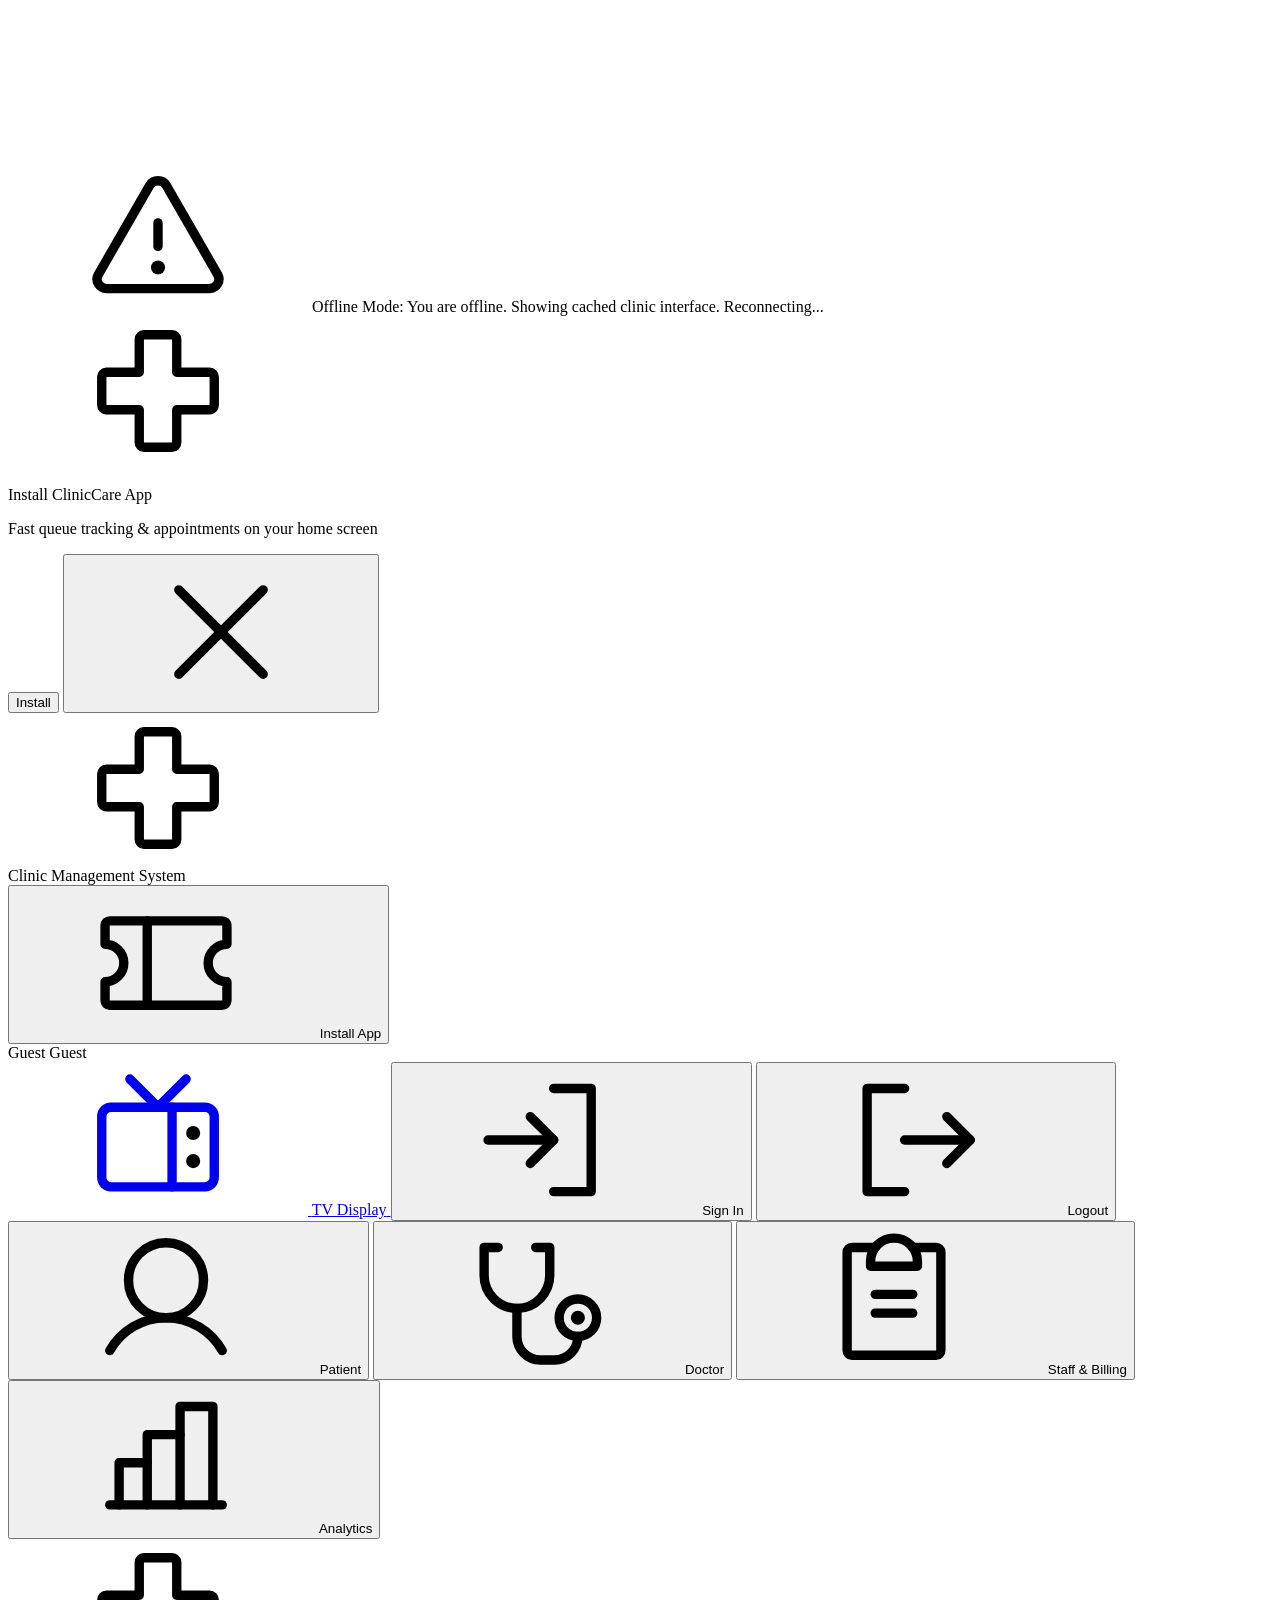
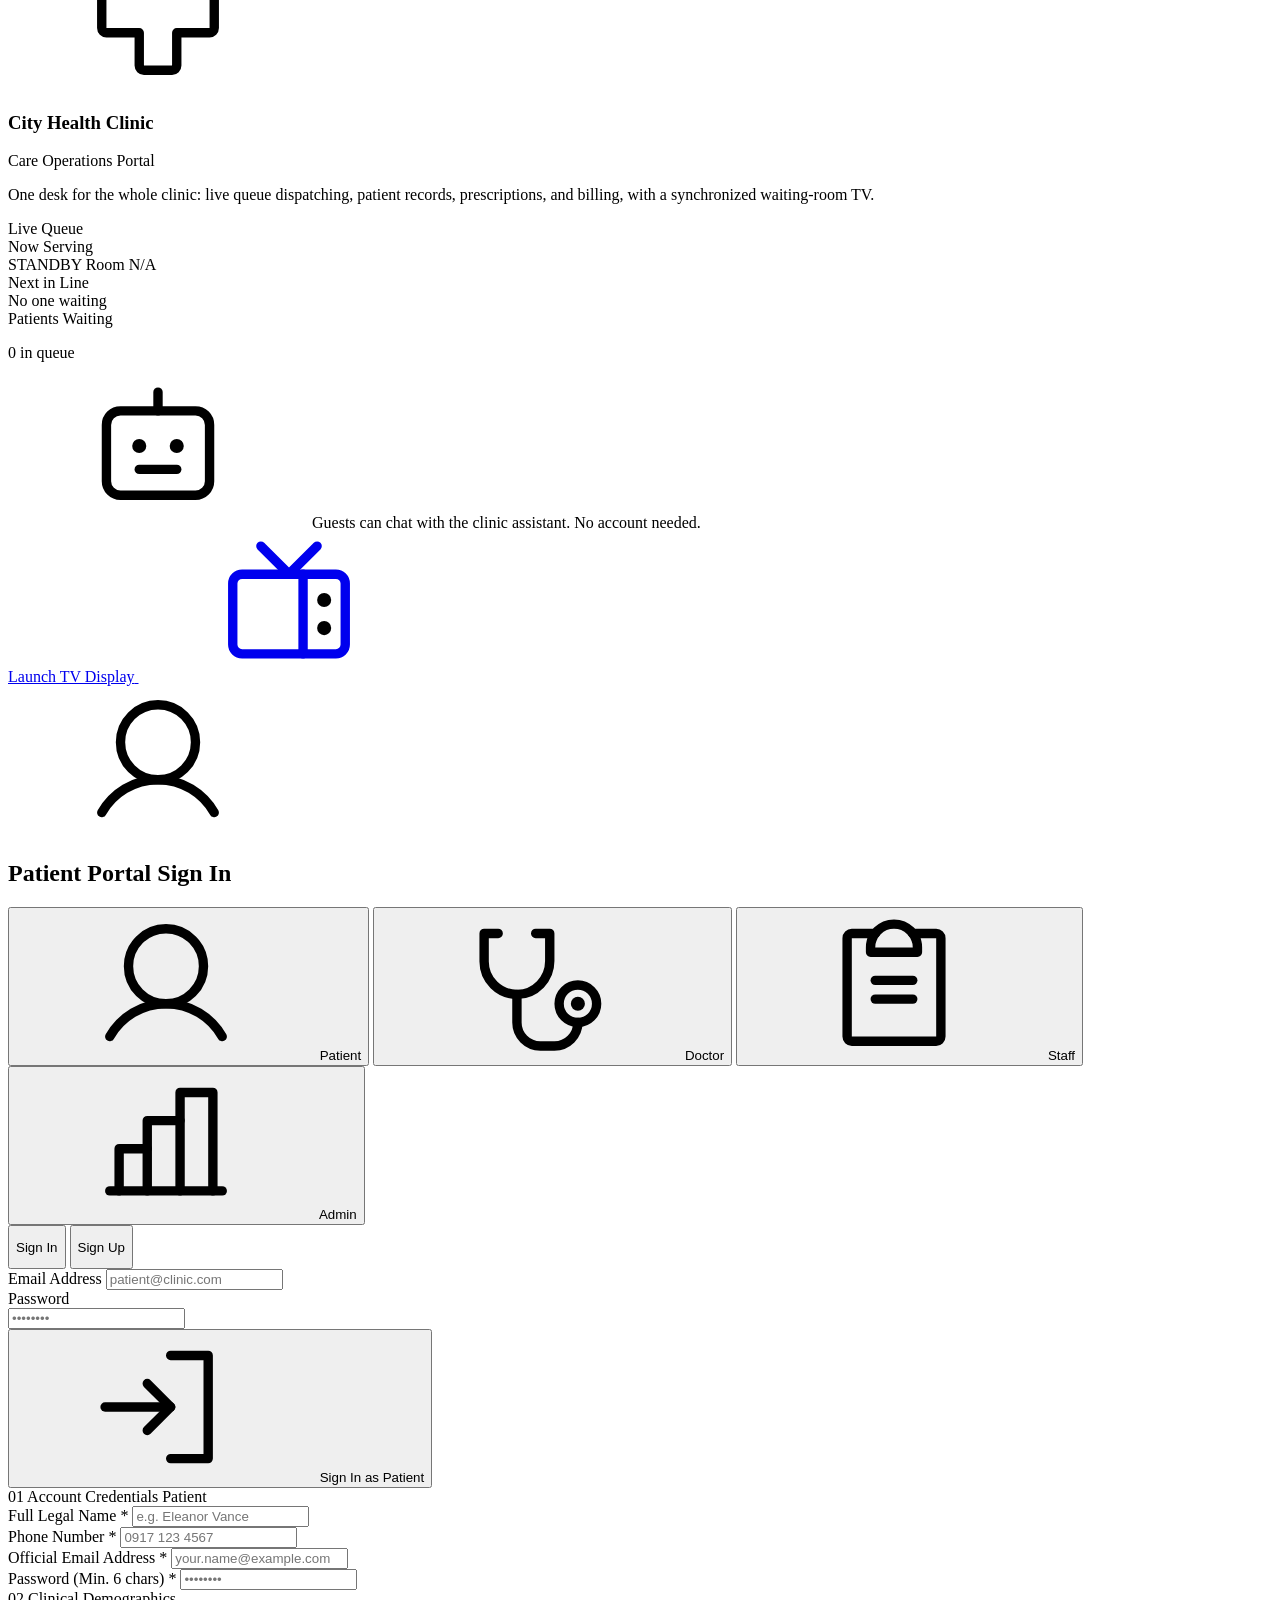
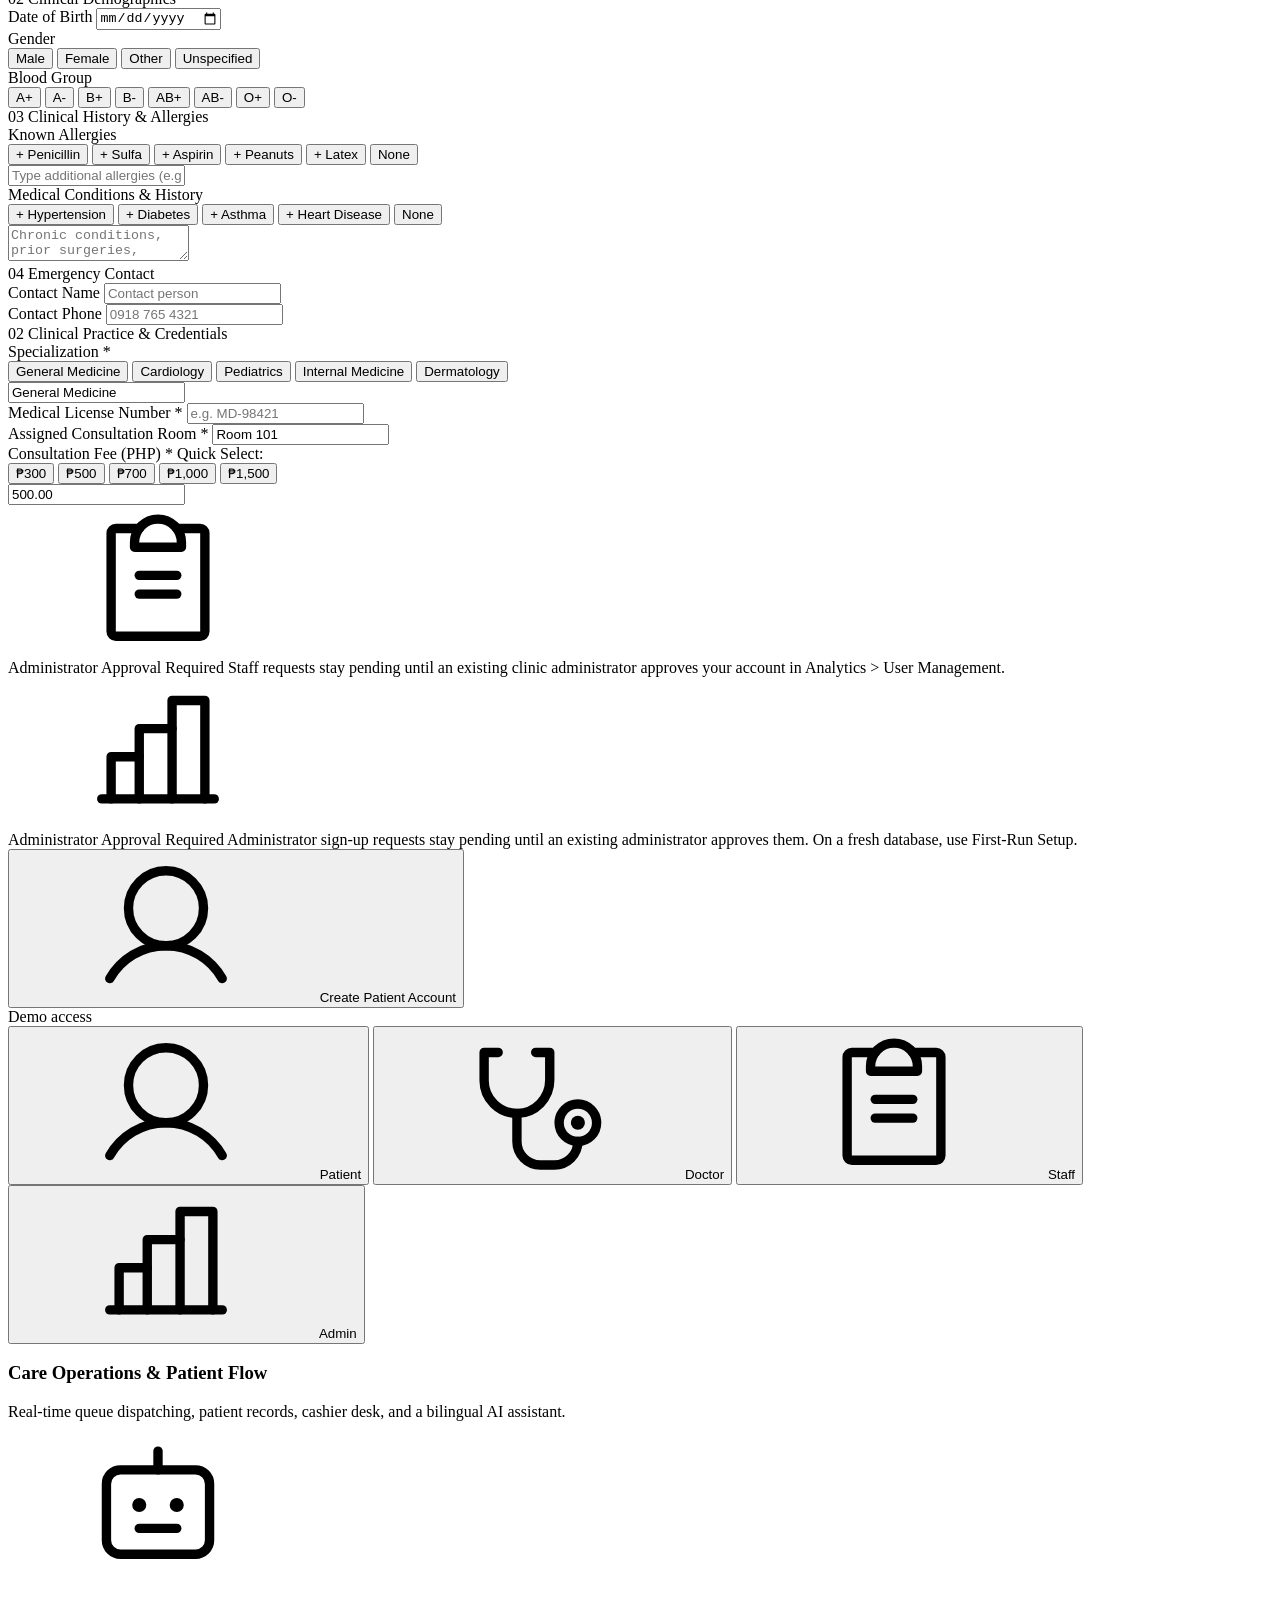
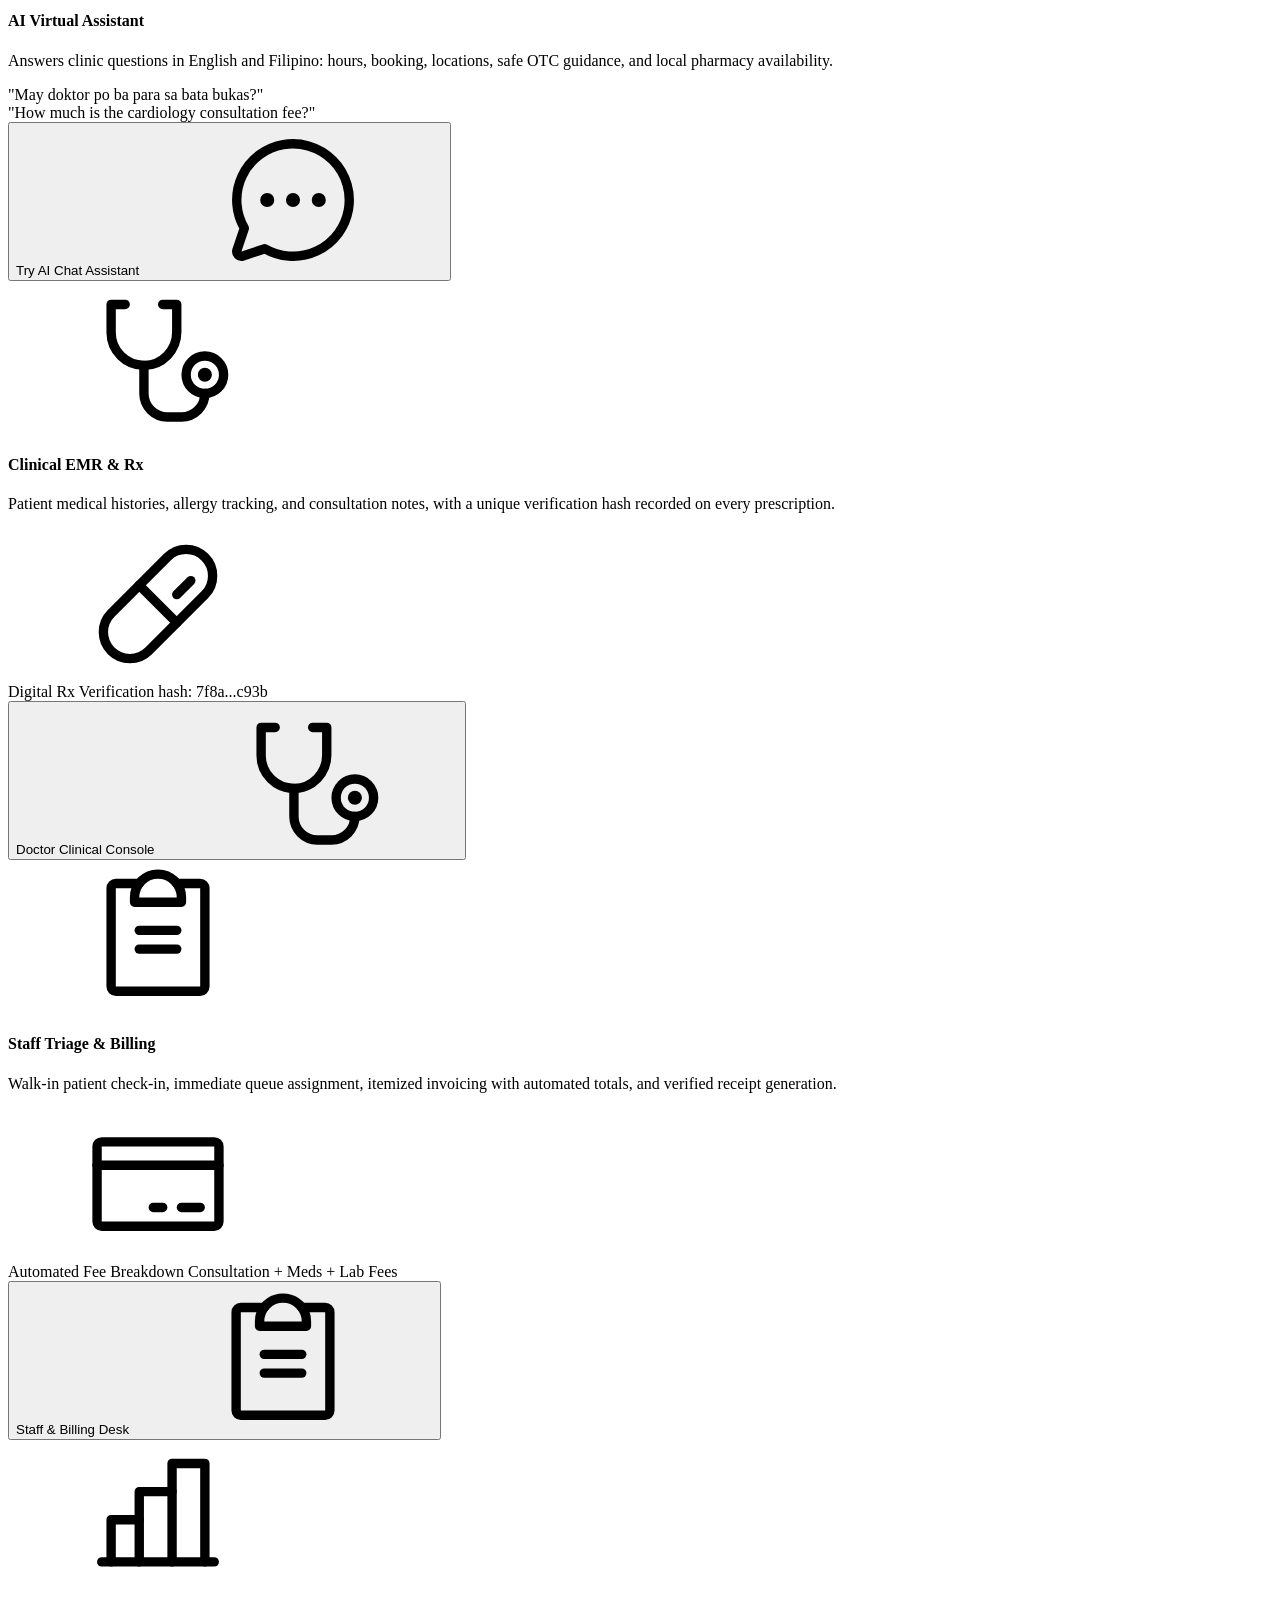
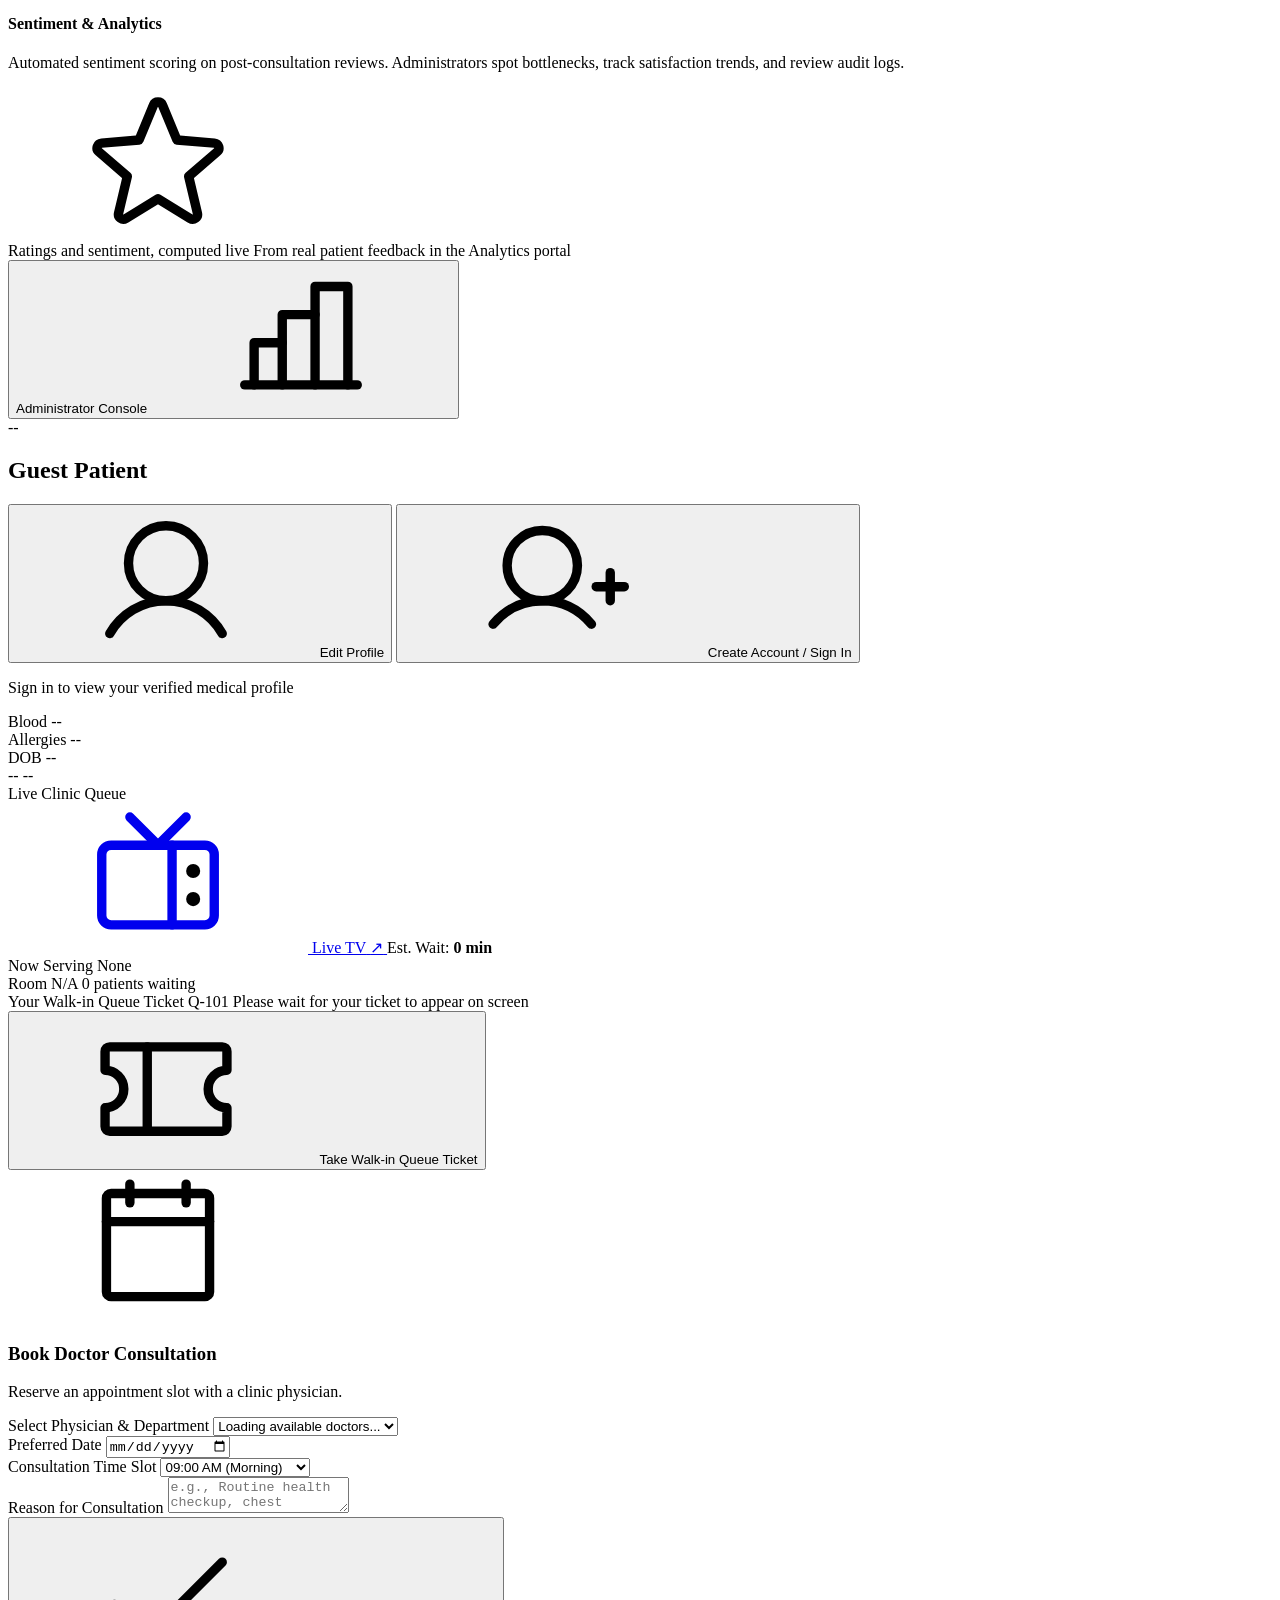
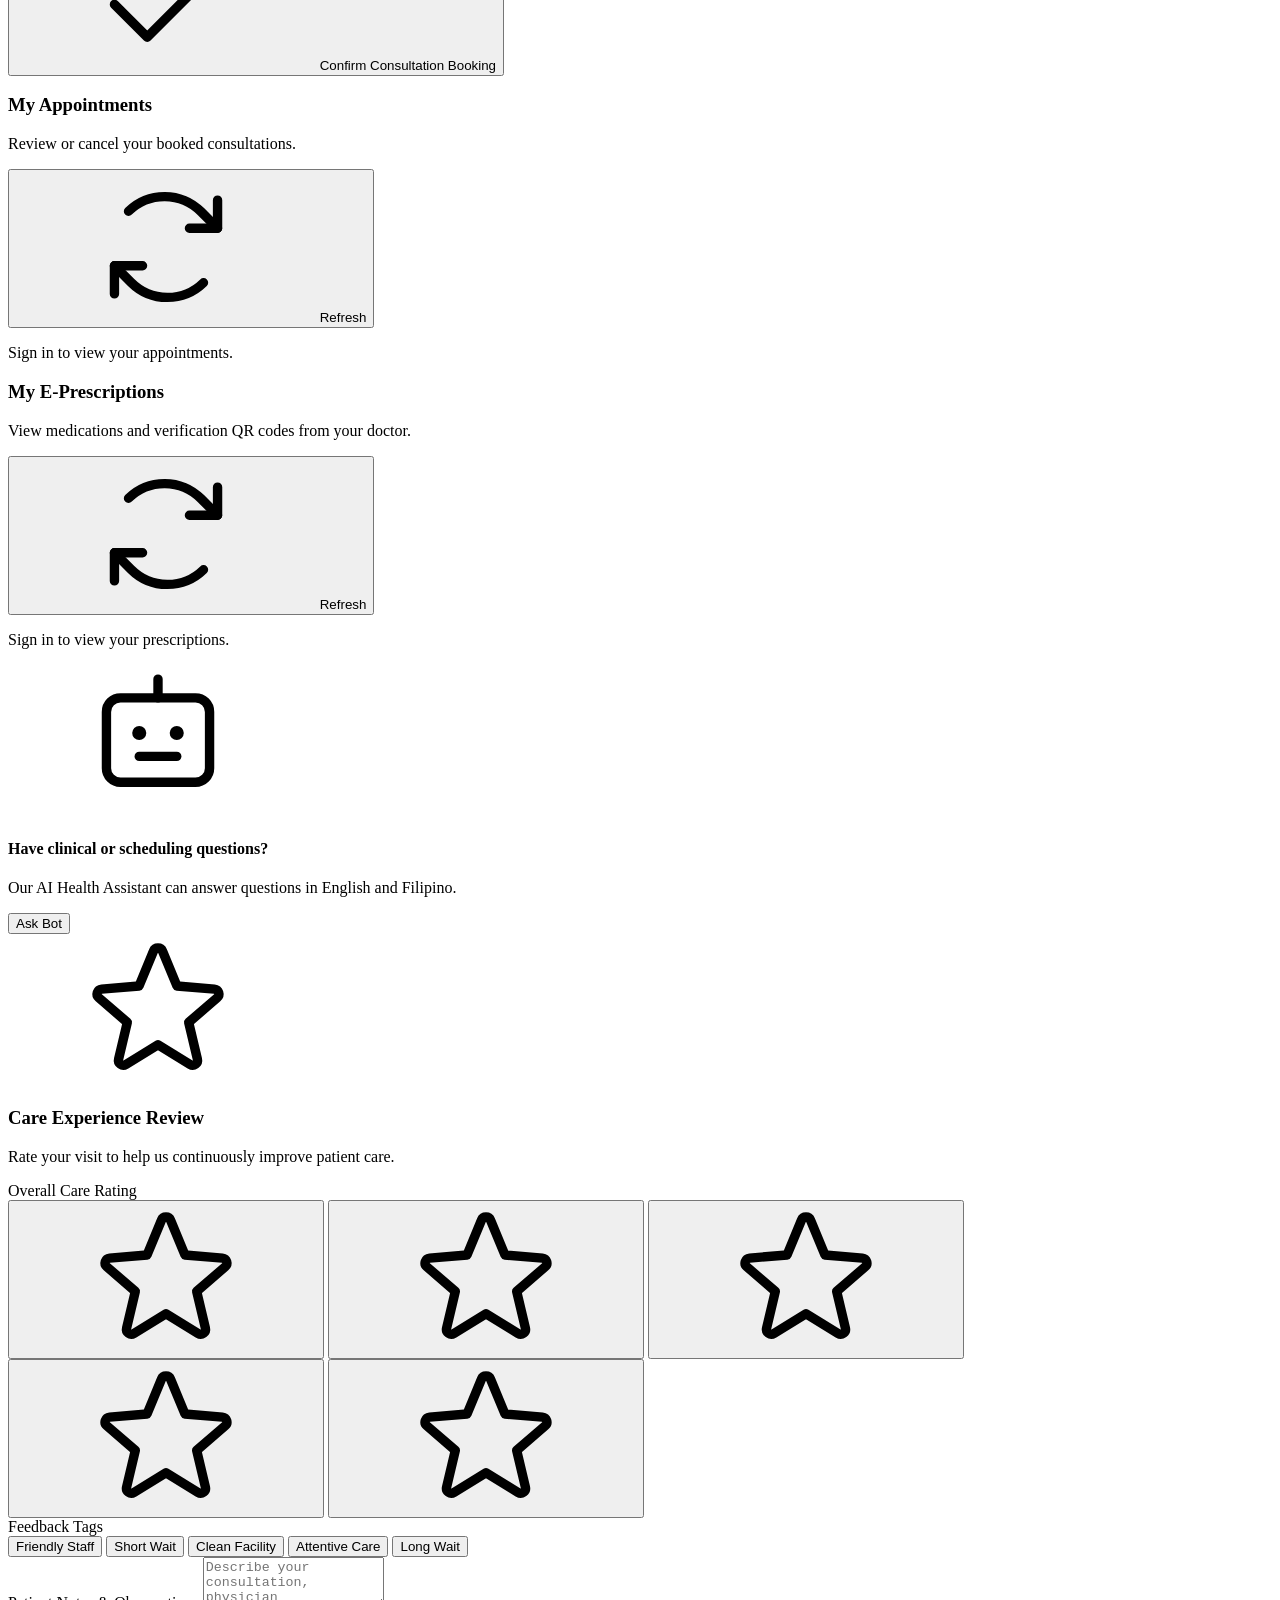
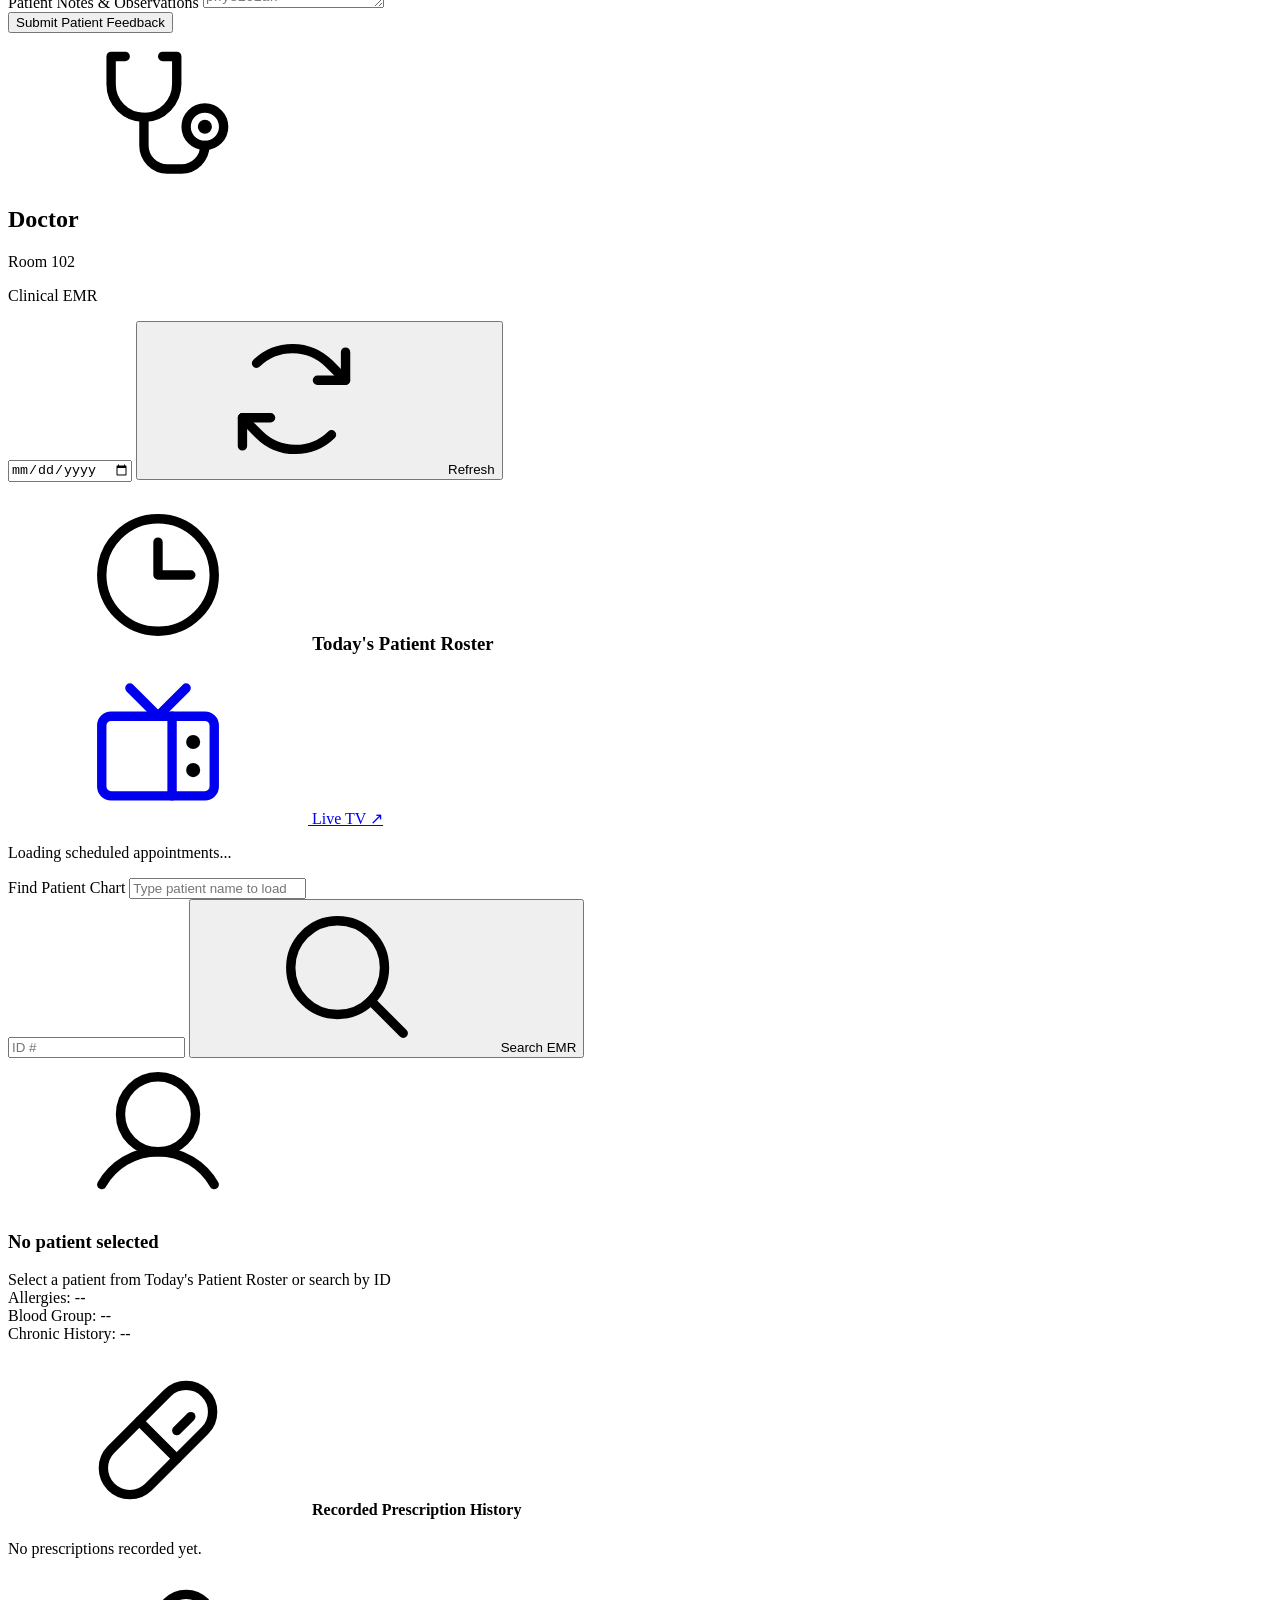
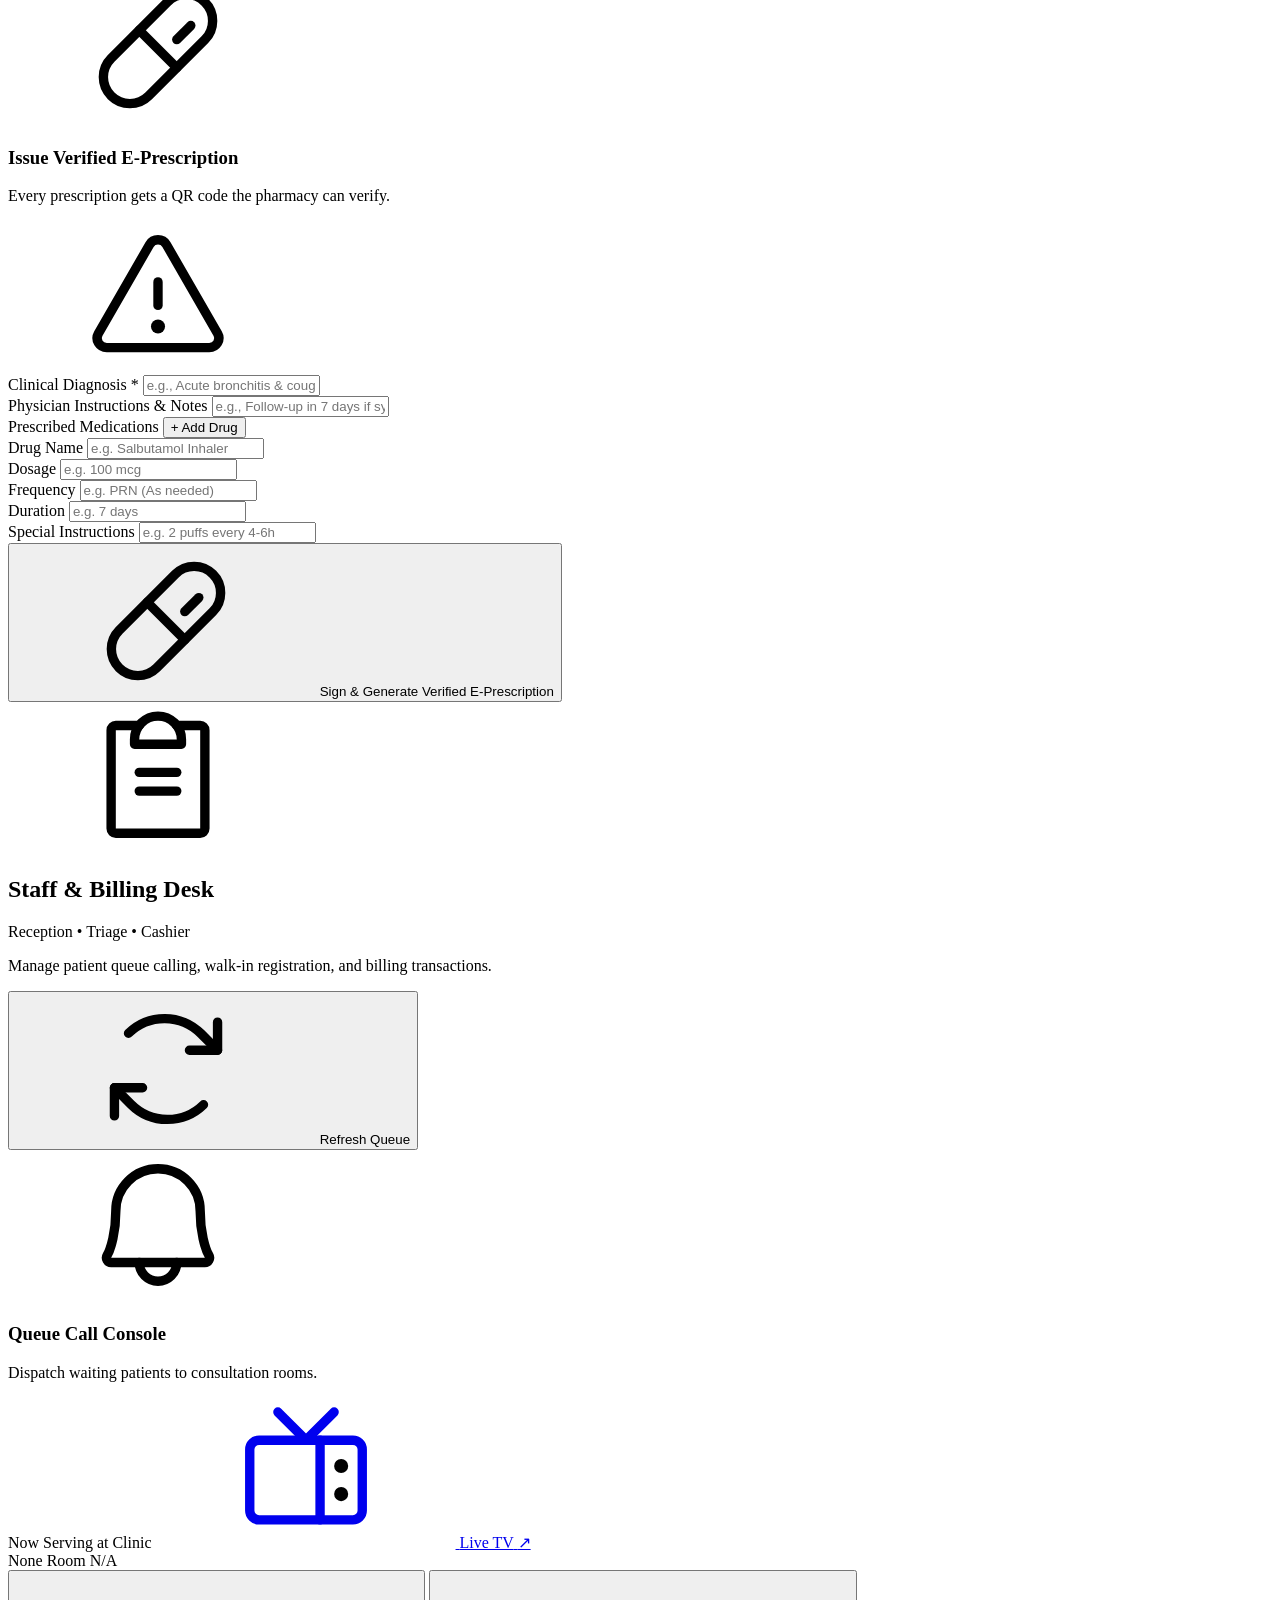
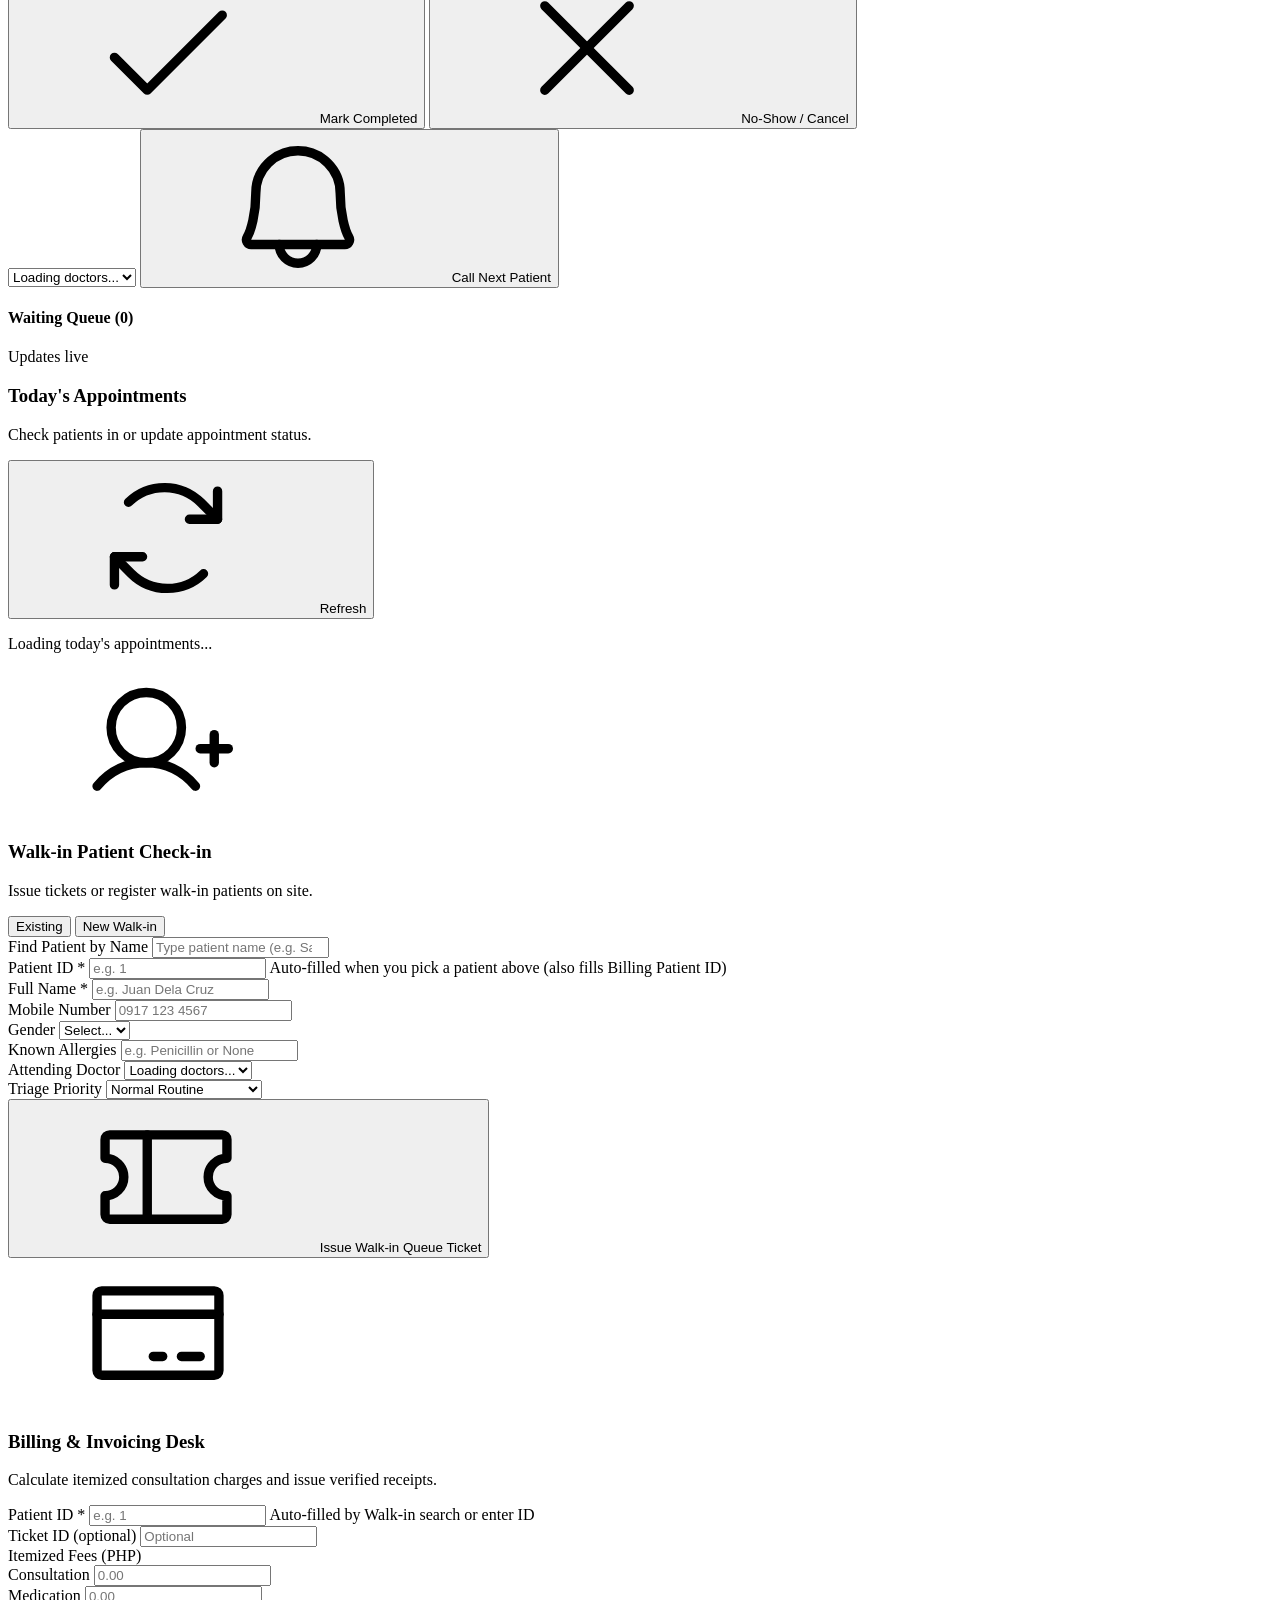
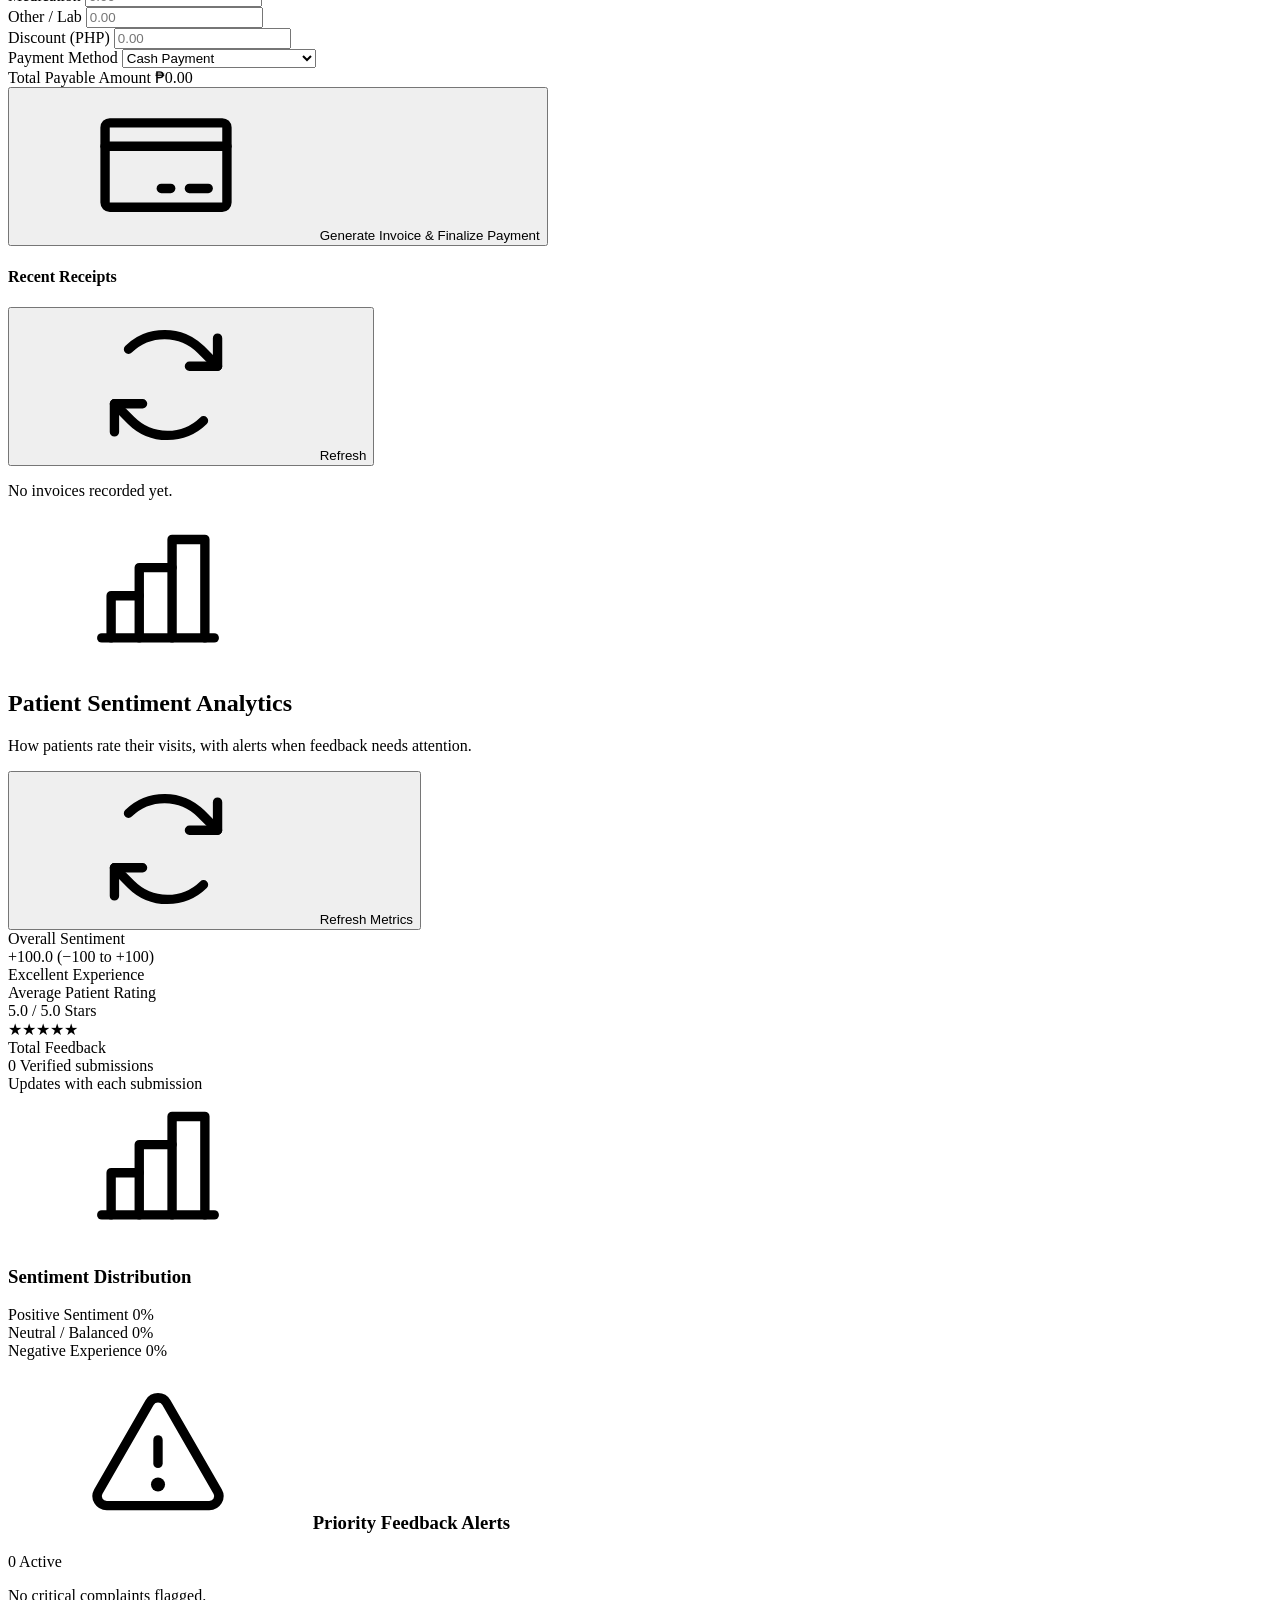
==== commit 8b91116c: "Add walk-in registration, staff appointment desk, patient Rx portal, and QR codes" ====
--- a/app/static/index.html
+++ b/app/static/index.html
@@ -993,6 +993,23 @@
             </div>
           </div>
 
+          <!-- My E-Prescriptions List -->
+          <div id="myPrescriptionsCard" class="card card-pad border-stone-200/80 shadow-sm">
+            <div class="flex items-center justify-between gap-2 pb-3 border-b border-stone-100">
+              <div>
+                <h3 class="card-title text-base font-bold text-stone-900">My E-Prescriptions</h3>
+                <p class="card-subtitle text-xs text-stone-600">View medications and verification QR codes from your doctor.</p>
+              </div>
+              <button type="button" onclick="window.ClinicApp.loadMyPrescriptions()" class="btn btn-outline btn-sm shrink-0" aria-label="Refresh prescriptions">
+                <svg class="icon w-4 h-4" aria-hidden="true"><use href="#i-refresh"/></svg>
+                <span>Refresh</span>
+              </button>
+            </div>
+            <div id="patientPrescriptionsList" class="space-y-2.5 mt-3 max-h-72 overflow-y-auto text-xs" aria-live="polite">
+              <p class="text-stone-600 py-3 text-center">Sign in to view your prescriptions.</p>
+            </div>
+          </div>
+
           <!-- Quick FAQ / Assistant Prompt Card -->
           <div class="p-4 rounded-2xl bg-brand-50/60 border border-brand-200/70 flex items-center justify-between gap-4">
             <div class="flex items-center gap-3 min-w-0">
@@ -1359,28 +1376,79 @@
             </div>
           </div>
 
+          <!-- Today's Booked Appointments Console -->
+          <div id="staffAppointmentsCard" class="card card-pad border-stone-200/80 shadow-sm bg-white">
+            <div class="flex items-center justify-between gap-2 pb-3 border-b border-stone-100">
+              <div>
+                <h3 class="card-title text-base font-bold text-stone-900">Today's Appointments</h3>
+                <p class="card-subtitle text-xs text-stone-600">Check patients in or update appointment status.</p>
+              </div>
+              <button type="button" onclick="window.ClinicApp.loadStaffAppointments()" class="btn btn-outline btn-sm shrink-0" aria-label="Refresh daily appointments">
+                <svg class="icon w-4 h-4" aria-hidden="true"><use href="#i-refresh"/></svg>
+                <span>Refresh</span>
+              </button>
+            </div>
+            <div id="staffAppointmentsList" class="space-y-2.5 mt-3 max-h-72 overflow-y-auto text-xs" aria-live="polite">
+              <p class="text-stone-600 py-3 text-center">Loading today's appointments...</p>
+            </div>
+          </div>
+
           <!-- Walk-in Registration Card -->
           <div class="card card-pad border-stone-200/80 shadow-sm bg-white">
-            <div class="flex items-center gap-2.5 mb-1 pb-3 border-b border-stone-100">
-              <span class="w-9 h-9 rounded-xl bg-brand-50 text-brand-700 flex items-center justify-center shrink-0 border border-brand-200/60" aria-hidden="true">
-                <svg class="icon w-4 h-4"><use href="#i-user-plus"/></svg>
-              </span>
-              <div>
-                <h3 class="card-title text-base font-bold text-stone-900">Walk-in Patient Check-in</h3>
-                <p class="card-subtitle text-xs text-stone-500">Issue on-site tickets for arriving walk-in patients.</p>
+            <div class="flex items-center justify-between gap-2.5 mb-1 pb-3 border-b border-stone-100 flex-wrap">
+              <div class="flex items-center gap-2.5">
+                <span class="w-9 h-9 rounded-xl bg-brand-50 text-brand-700 flex items-center justify-center shrink-0 border border-brand-200/60" aria-hidden="true">
+                  <svg class="icon w-4 h-4"><use href="#i-user-plus"/></svg>
+                </span>
+                <div>
+                  <h3 class="card-title text-base font-bold text-stone-900">Walk-in Patient Check-in</h3>
+                  <p class="card-subtitle text-xs text-stone-600">Issue tickets or register walk-in patients on site.</p>
+                </div>
+              </div>
+              <div class="flex gap-1.5" role="group" aria-label="Walk-in mode">
+                <button type="button" id="walkinModeExistingBtn" onclick="window.ClinicApp.switchWalkinMode('existing')" aria-pressed="true" class="btn btn-primary btn-sm">Existing</button>
+                <button type="button" id="walkinModeNewBtn" onclick="window.ClinicApp.switchWalkinMode('new')" aria-pressed="false" class="btn btn-outline btn-sm">New Walk-in</button>
               </div>
             </div>
 
             <form id="walkinForm" onsubmit="window.ClinicApp.registerWalkin(event)" class="space-y-3.5 mt-4">
-              <div>
-                <label for="staffPatientSearch" class="label">Find Patient by Name</label>
-                <input type="search" id="staffPatientSearch" placeholder="Type patient name (e.g. Sarah)..." oninput="window.ClinicApp.lookupPatients(this.value, 'staffPatientMatches', 'staff')" class="input !py-2 text-xs">
-                <div id="staffPatientMatches" class="hidden flex flex-wrap gap-1.5 mt-2"></div>
-              </div>
-              <div>
-                <label for="walkinPatientId" class="label">Patient ID *</label>
-                <input type="number" id="walkinPatientId" placeholder="e.g. 1" required class="input !py-2 text-xs">
-                <span class="hint">Auto-filled when you pick a patient above (also fills Billing Patient ID)</span>
+              <div id="walkinExistingFields" class="space-y-3.5">
+                <div>
+                  <label for="staffPatientSearch" class="label">Find Patient by Name</label>
+                  <input type="search" id="staffPatientSearch" placeholder="Type patient name (e.g. Sarah)..." oninput="window.ClinicApp.lookupPatients(this.value, 'staffPatientMatches', 'staff')" class="input !py-2 text-xs">
+                  <div id="staffPatientMatches" class="hidden flex flex-wrap gap-1.5 mt-2"></div>
+                </div>
+                <div>
+                  <label for="walkinPatientId" class="label">Patient ID *</label>
+                  <input type="number" id="walkinPatientId" placeholder="e.g. 1" required class="input !py-2 text-xs">
+                  <span class="hint">Auto-filled when you pick a patient above (also fills Billing Patient ID)</span>
+                </div>
+              </div>
+
+              <div id="walkinNewFields" class="hidden space-y-3">
+                <div>
+                  <label for="walkinNewName" class="label">Full Name *</label>
+                  <input type="text" id="walkinNewName" placeholder="e.g. Juan Dela Cruz" class="input !py-2 text-xs">
+                </div>
+                <div class="grid grid-cols-1 sm:grid-cols-2 gap-3">
+                  <div>
+                    <label for="walkinNewPhone" class="label">Mobile Number</label>
+                    <input type="tel" id="walkinNewPhone" placeholder="0917 123 4567" oninput="this.value = window.ClinicApp.formatPHPhone(this.value)" class="input !py-2 text-xs">
+                  </div>
+                  <div>
+                    <label for="walkinNewGender" class="label">Gender</label>
+                    <select id="walkinNewGender" class="select !py-2 text-xs">
+                      <option value="">Select...</option>
+                      <option value="Male">Male</option>
+                      <option value="Female">Female</option>
+                      <option value="Other">Other</option>
+                    </select>
+                  </div>
+                </div>
+                <div>
+                  <label for="walkinNewAllergies" class="label">Known Allergies</label>
+                  <input type="text" id="walkinNewAllergies" placeholder="e.g. Penicillin or None" class="input !py-2 text-xs">
+                </div>
               </div>
 
               <div class="grid grid-cols-1 sm:grid-cols-2 gap-3">
@@ -2038,6 +2106,6 @@
     </div>
   </nav>
 
-  <script src="/static/app.js?v=2.12.2"></script>
+  <script src="/static/app.js?v=2.13.0"></script>
 </body>
 </html>
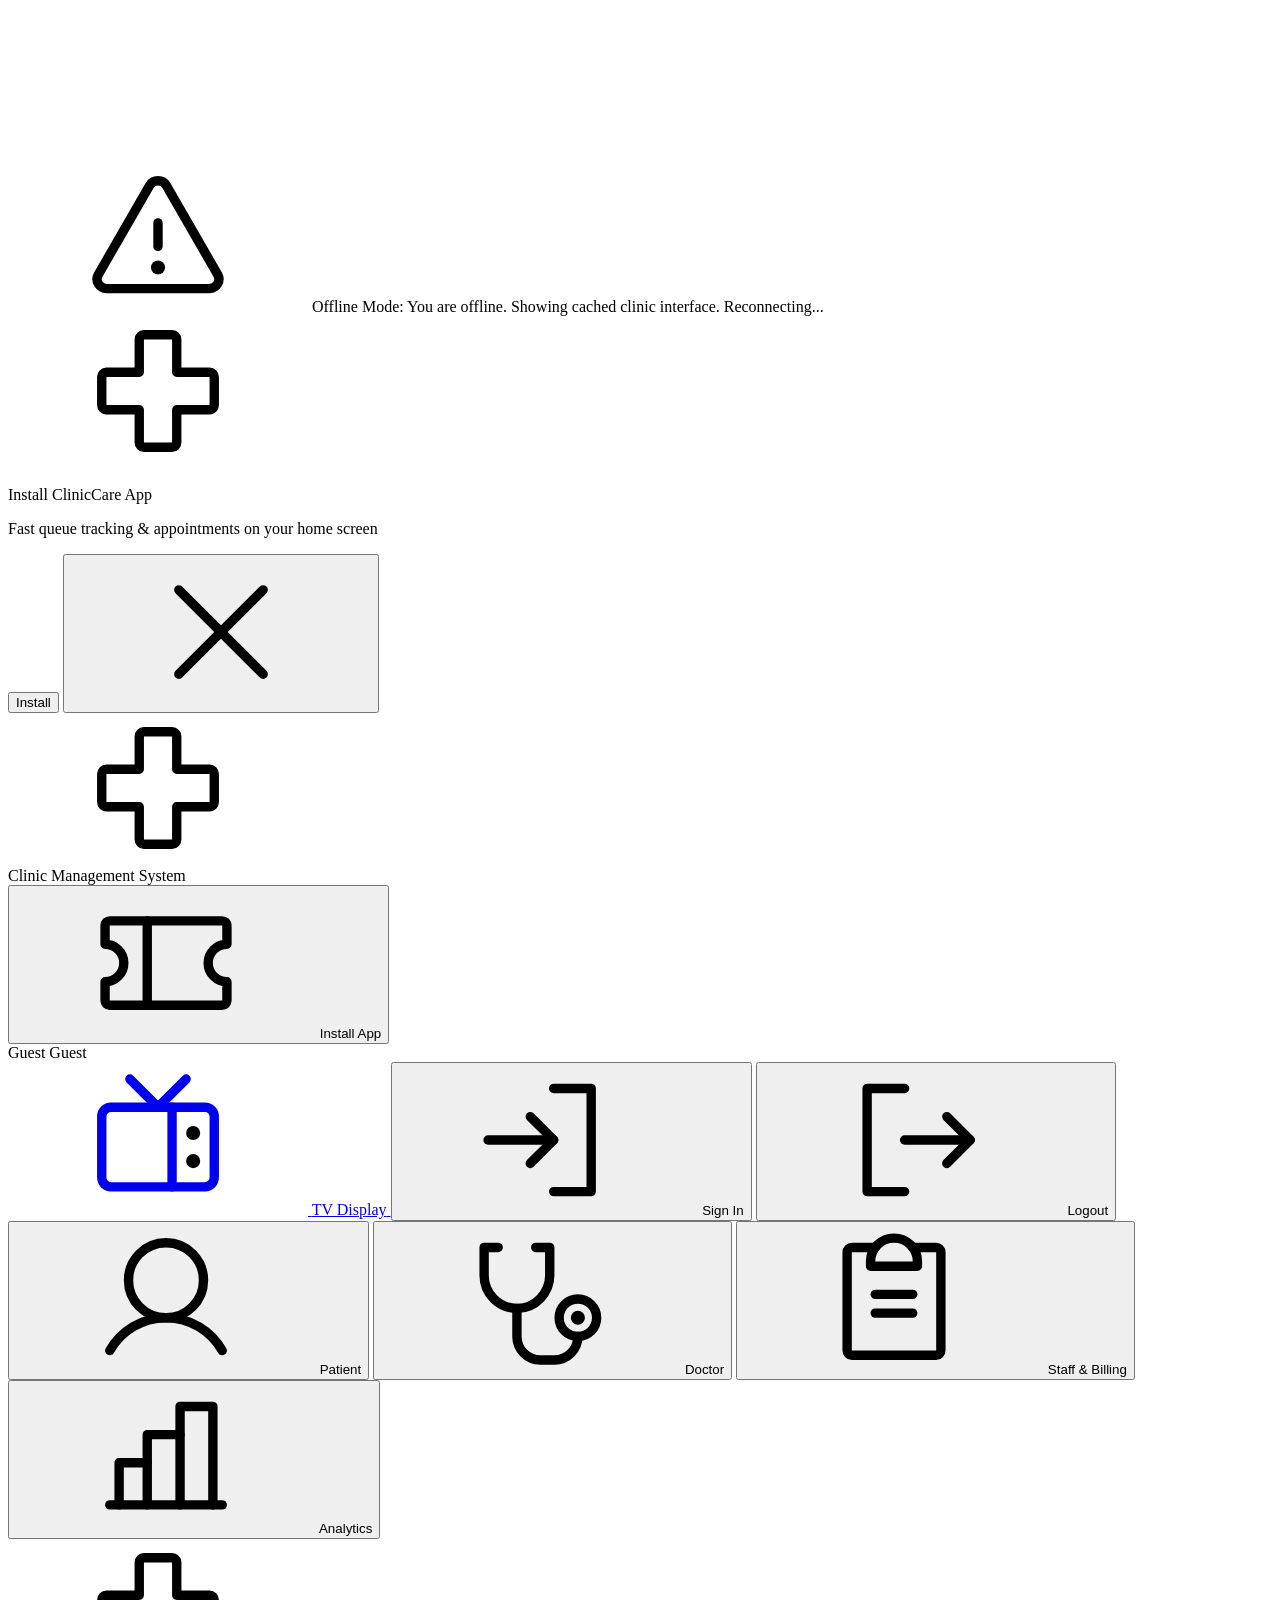
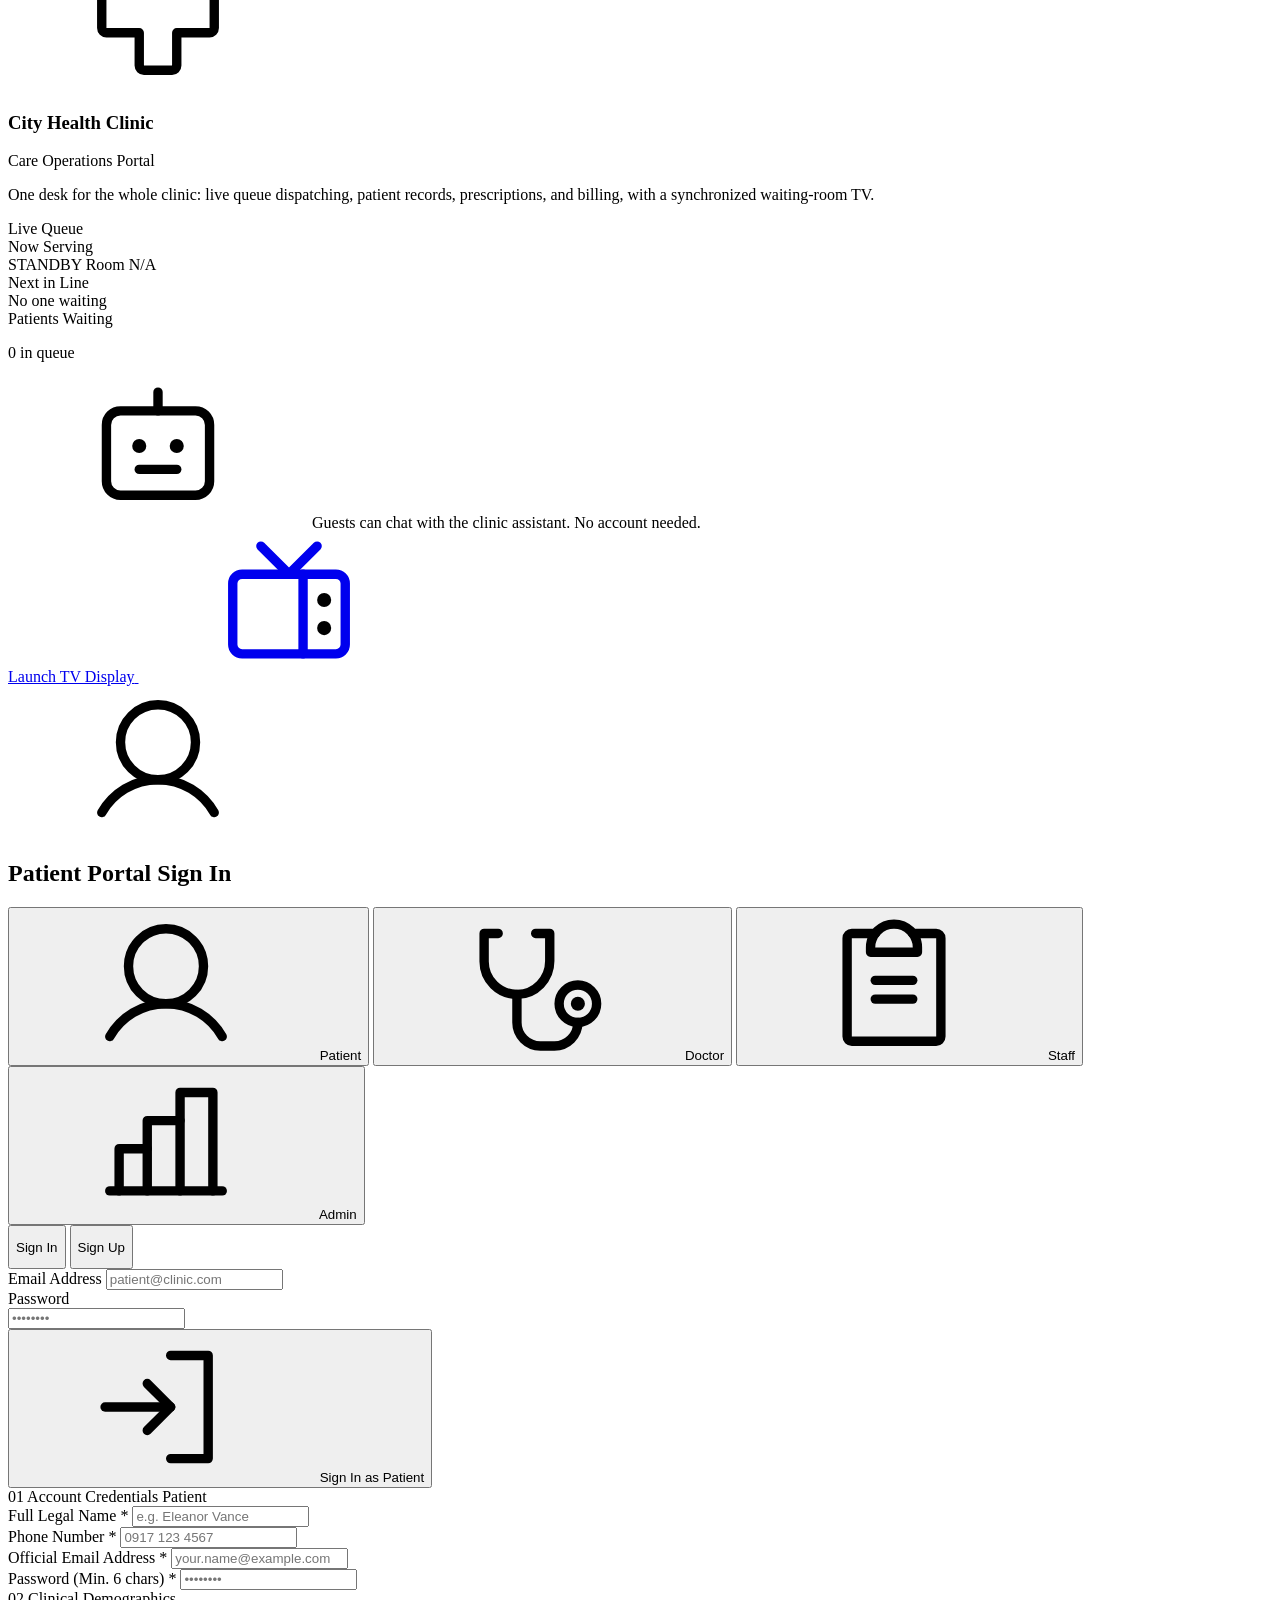
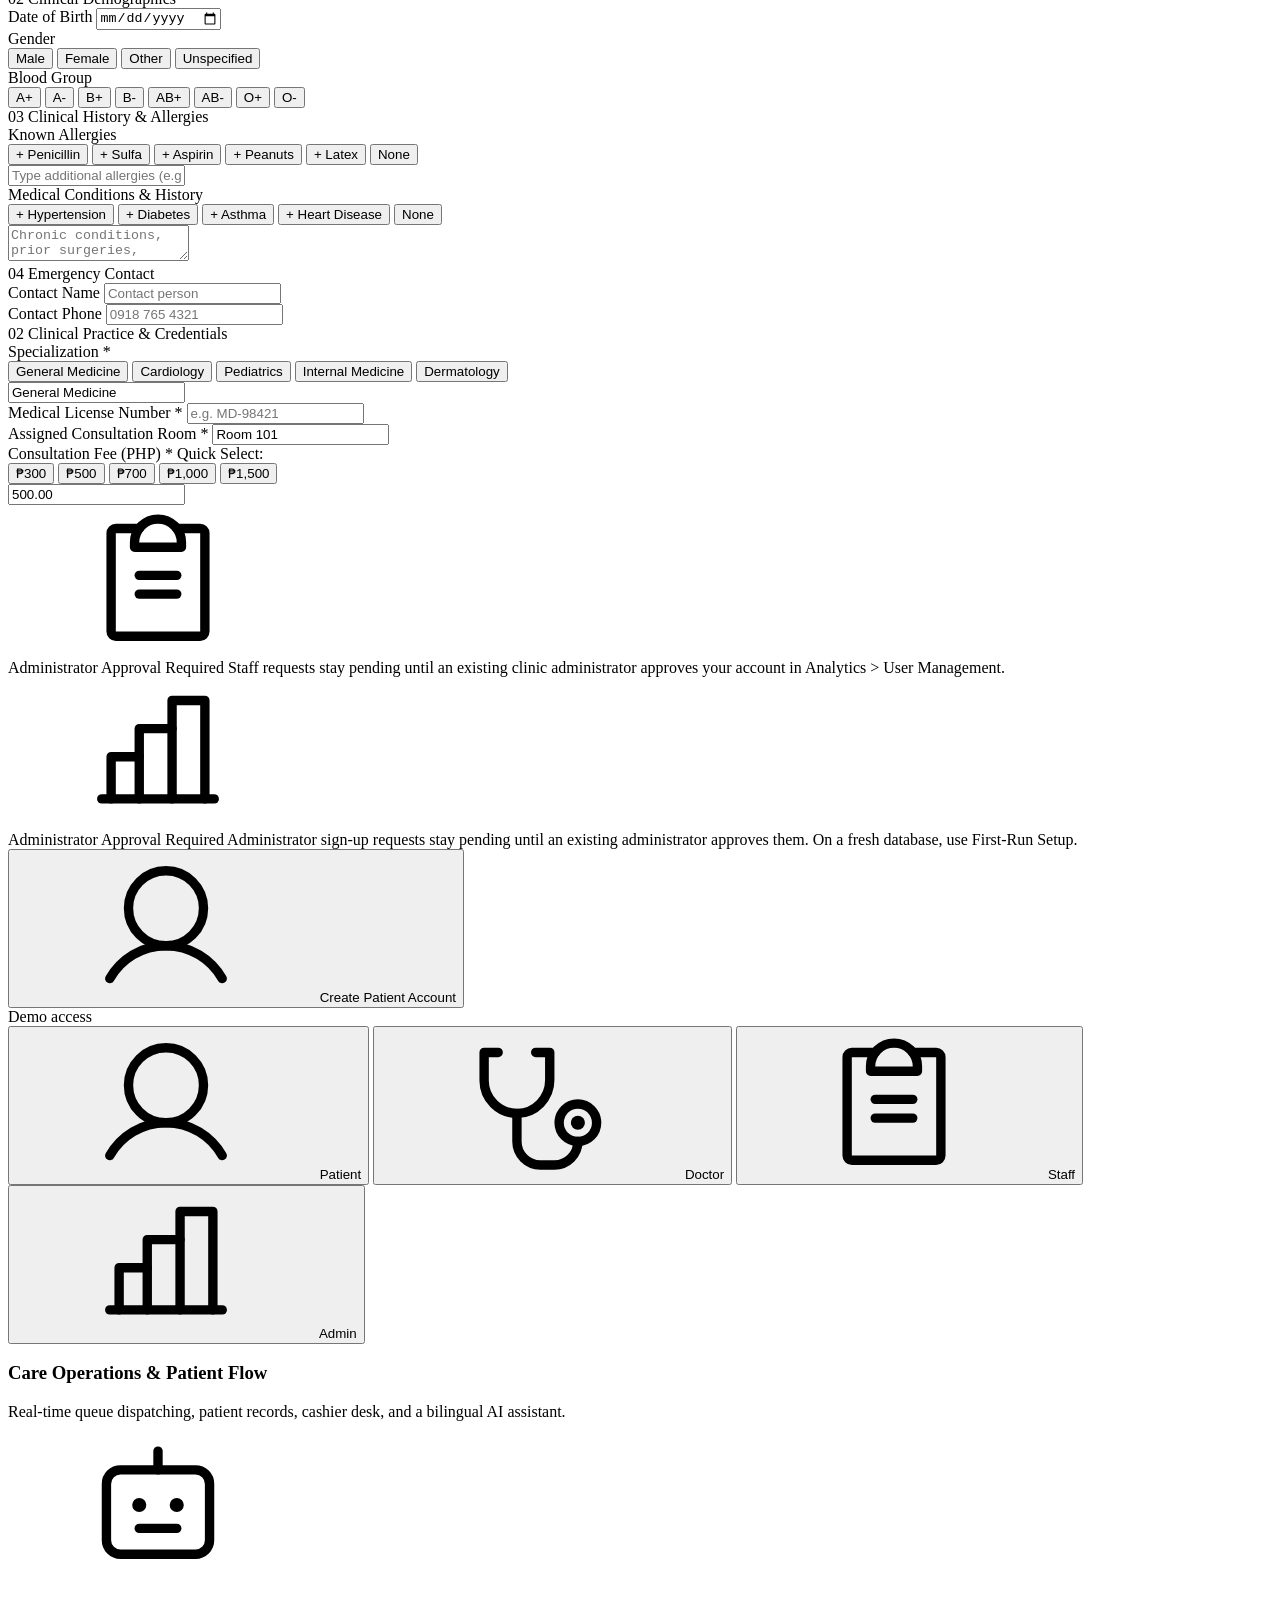
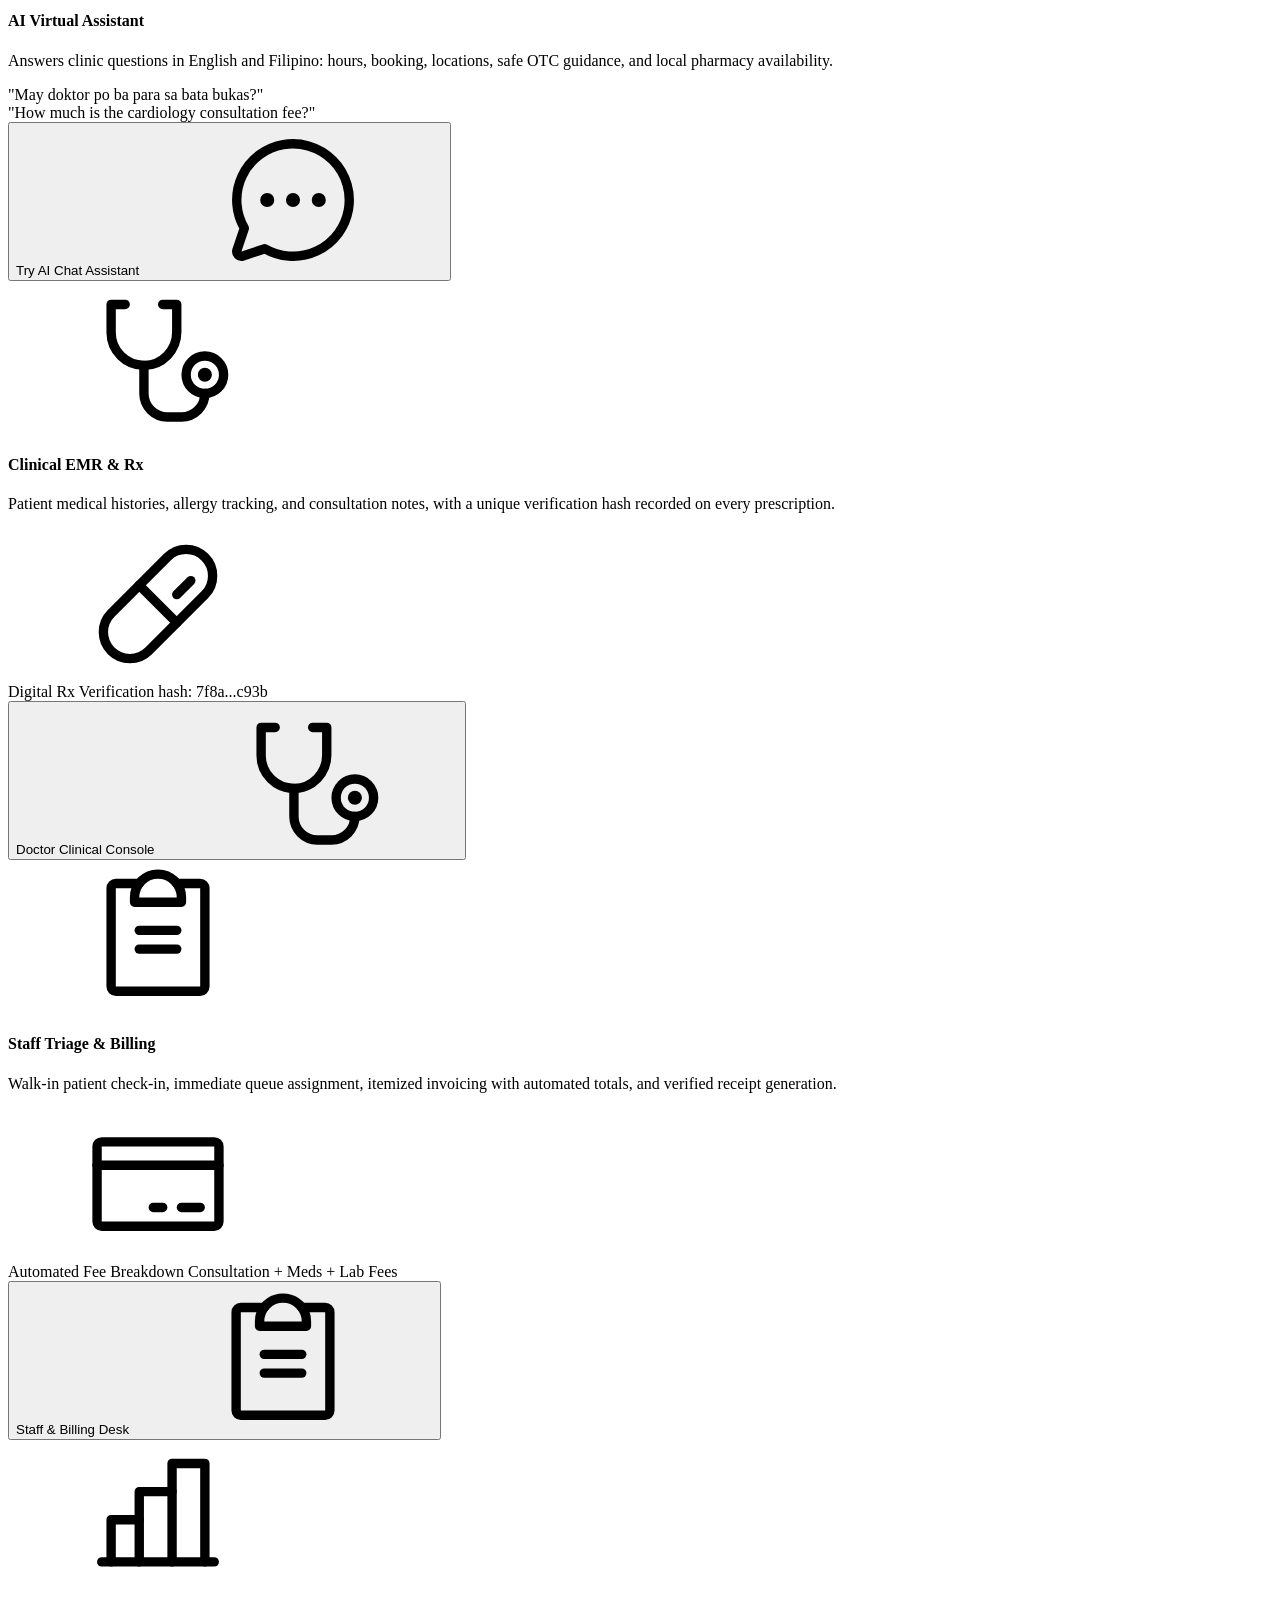
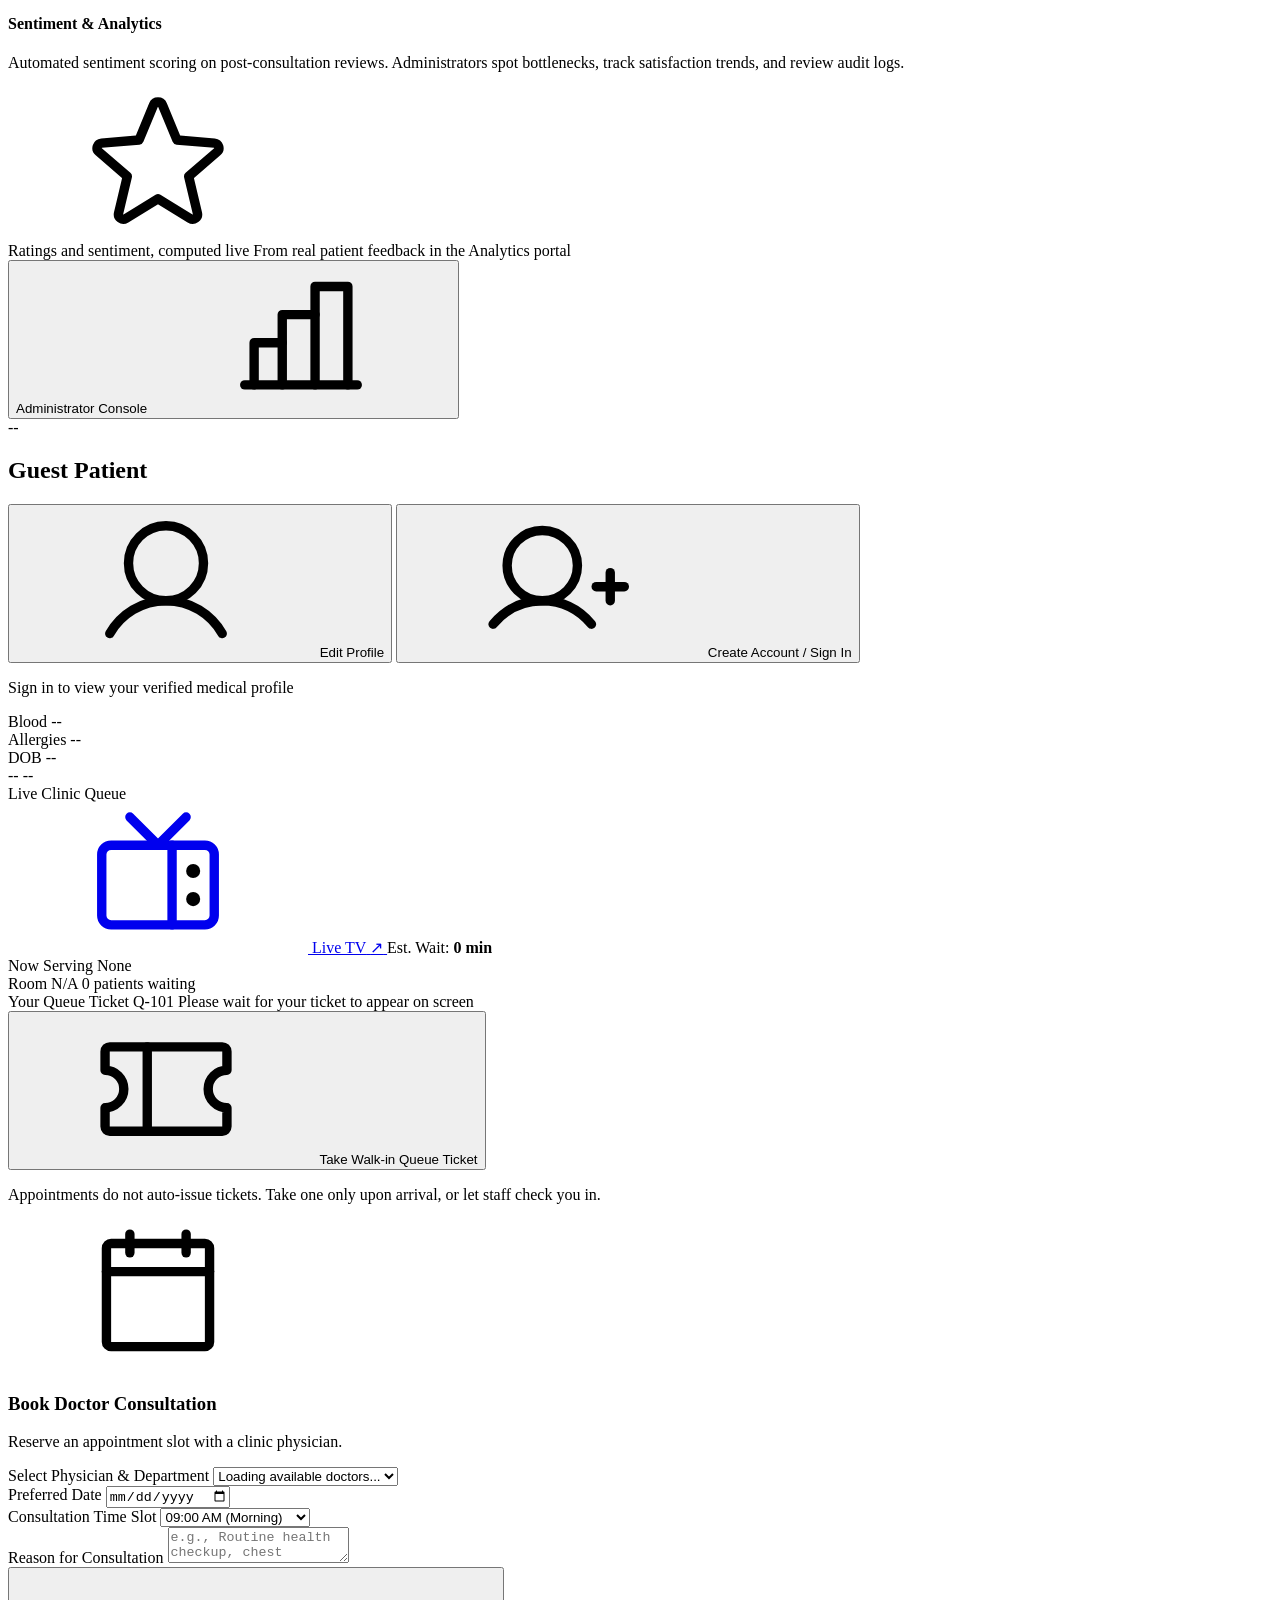
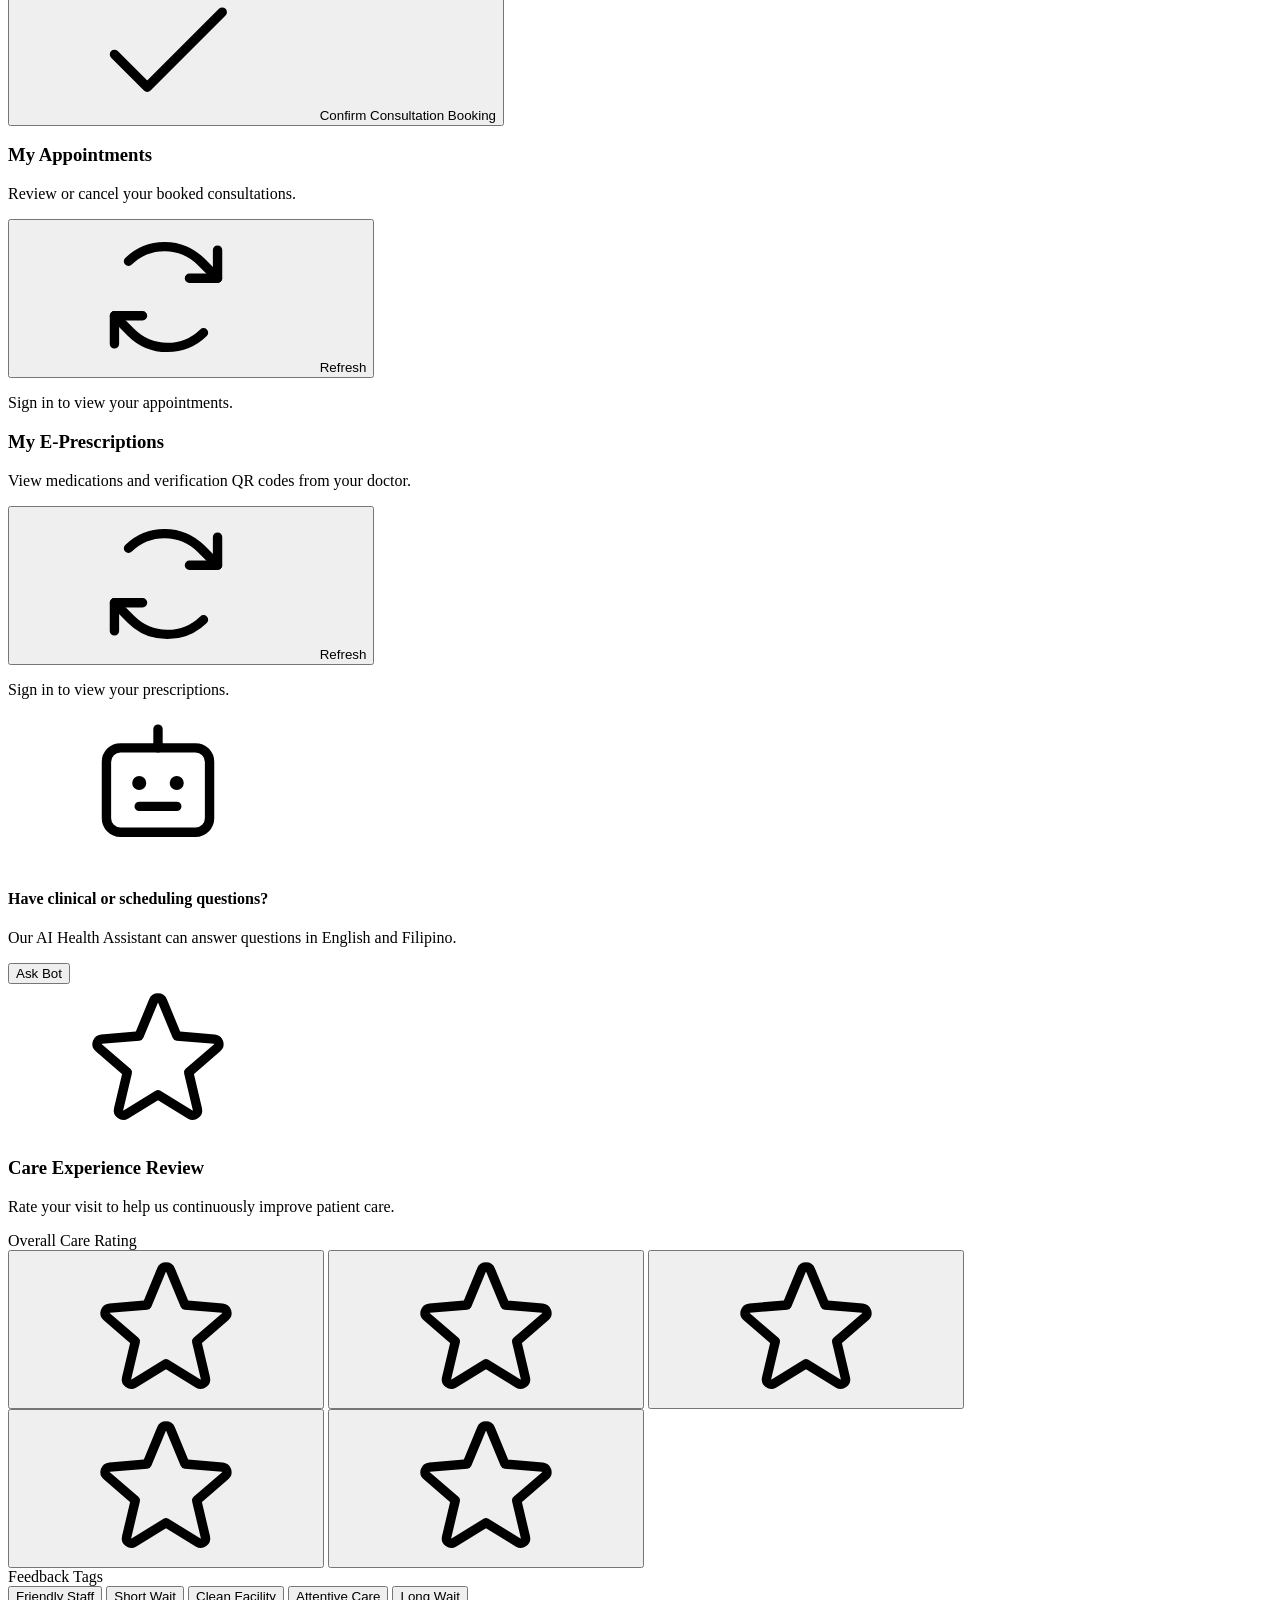
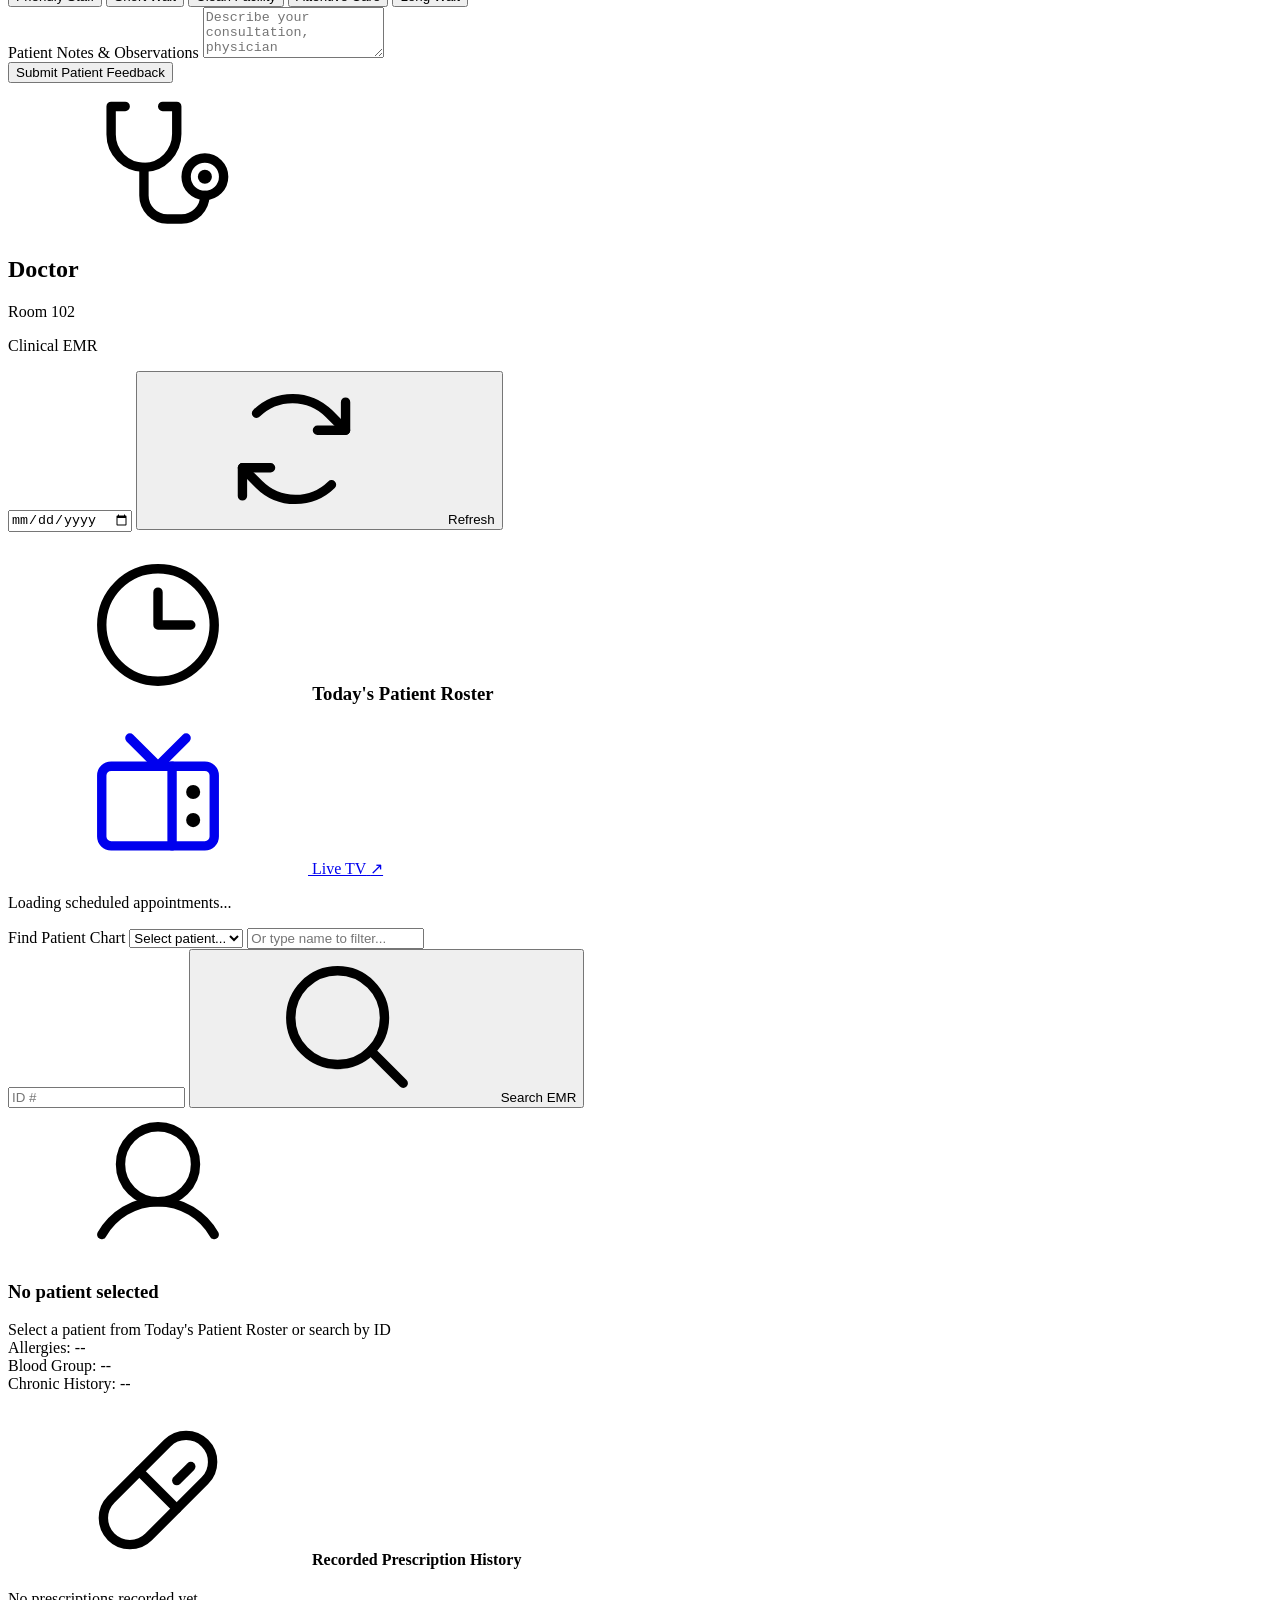
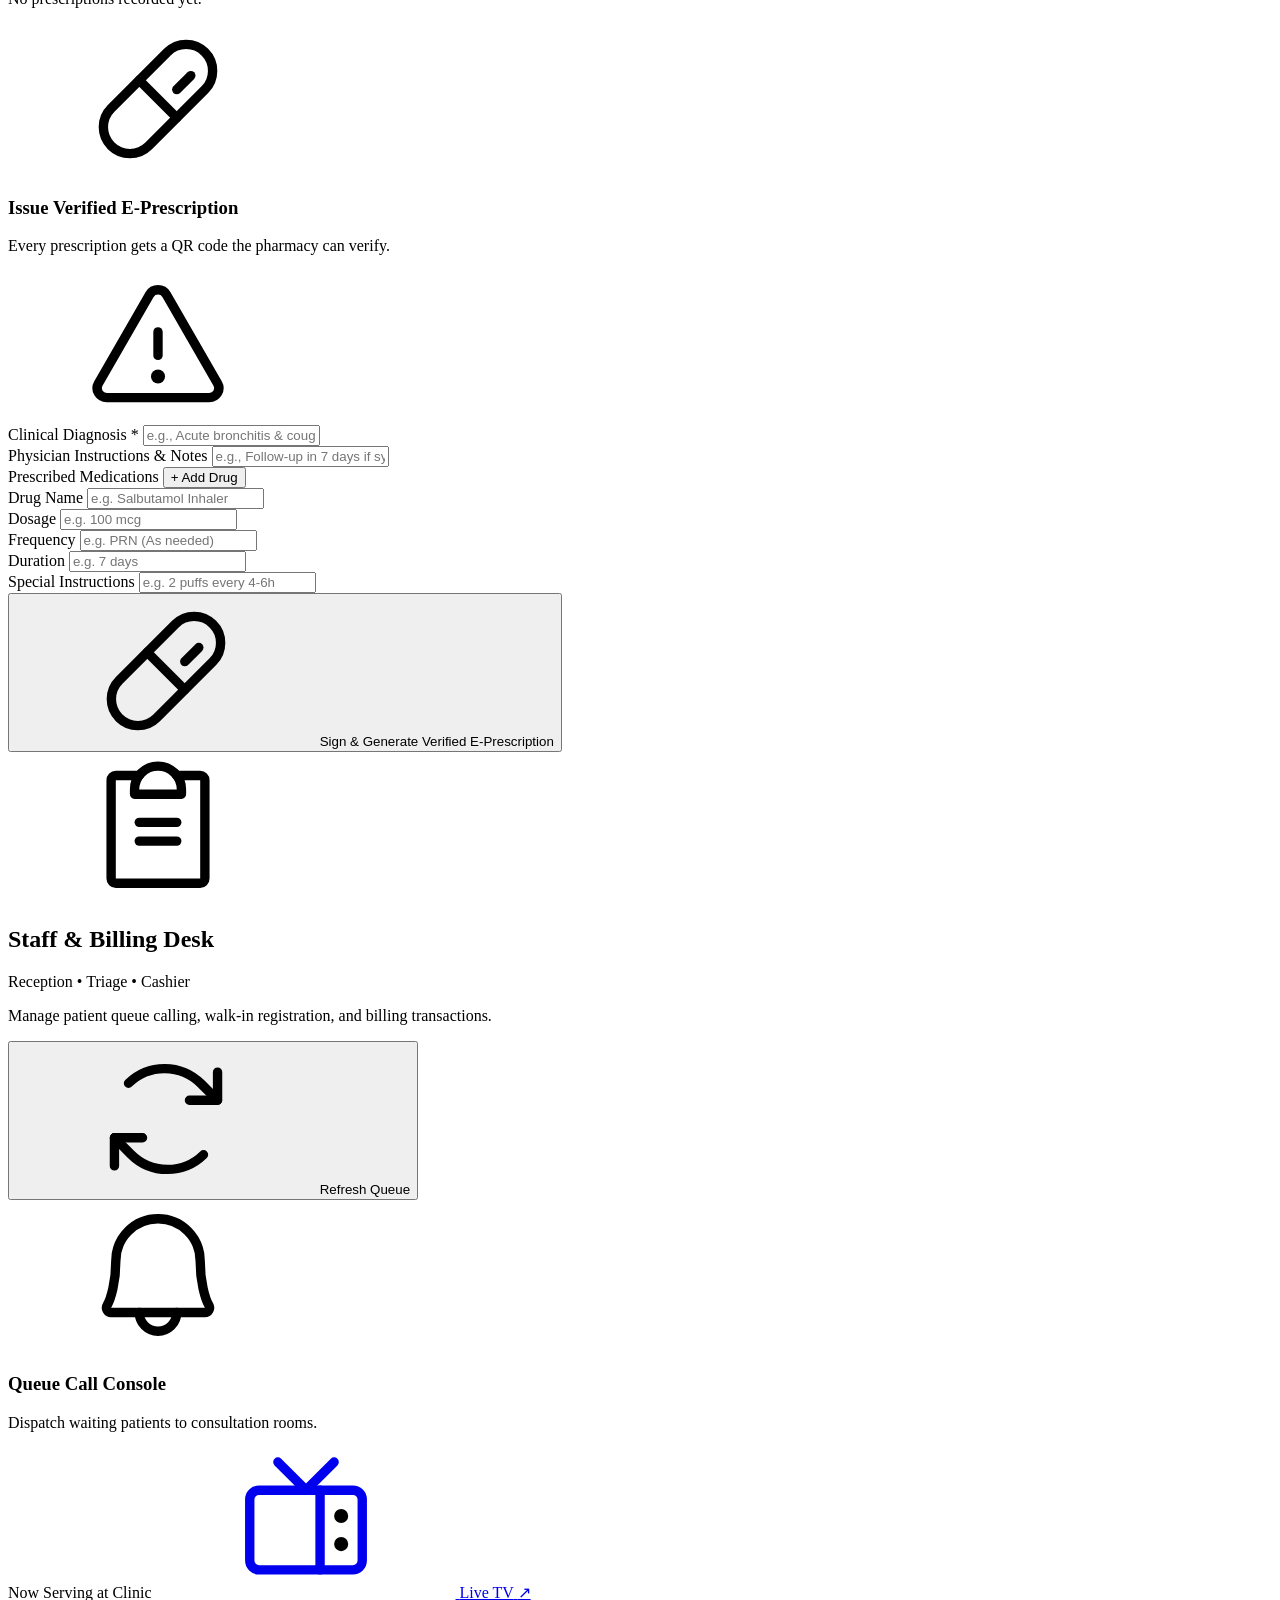
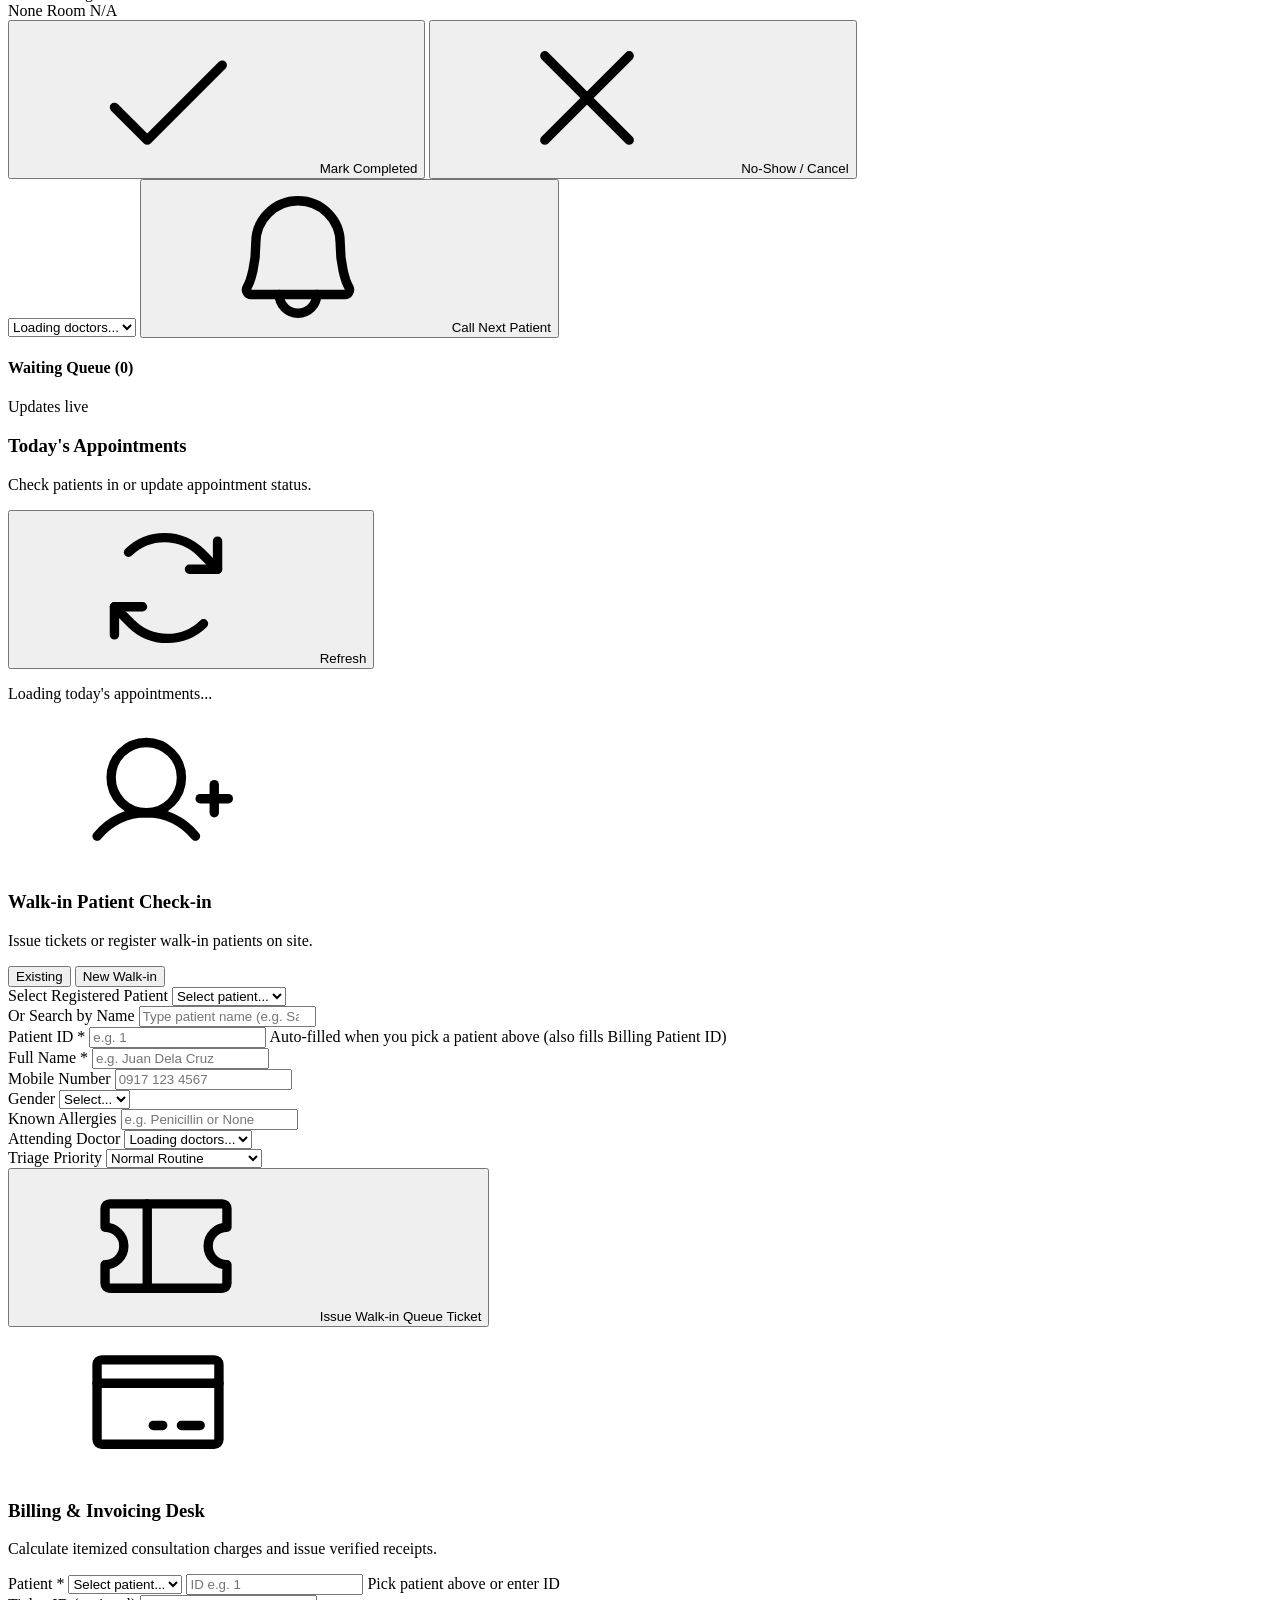
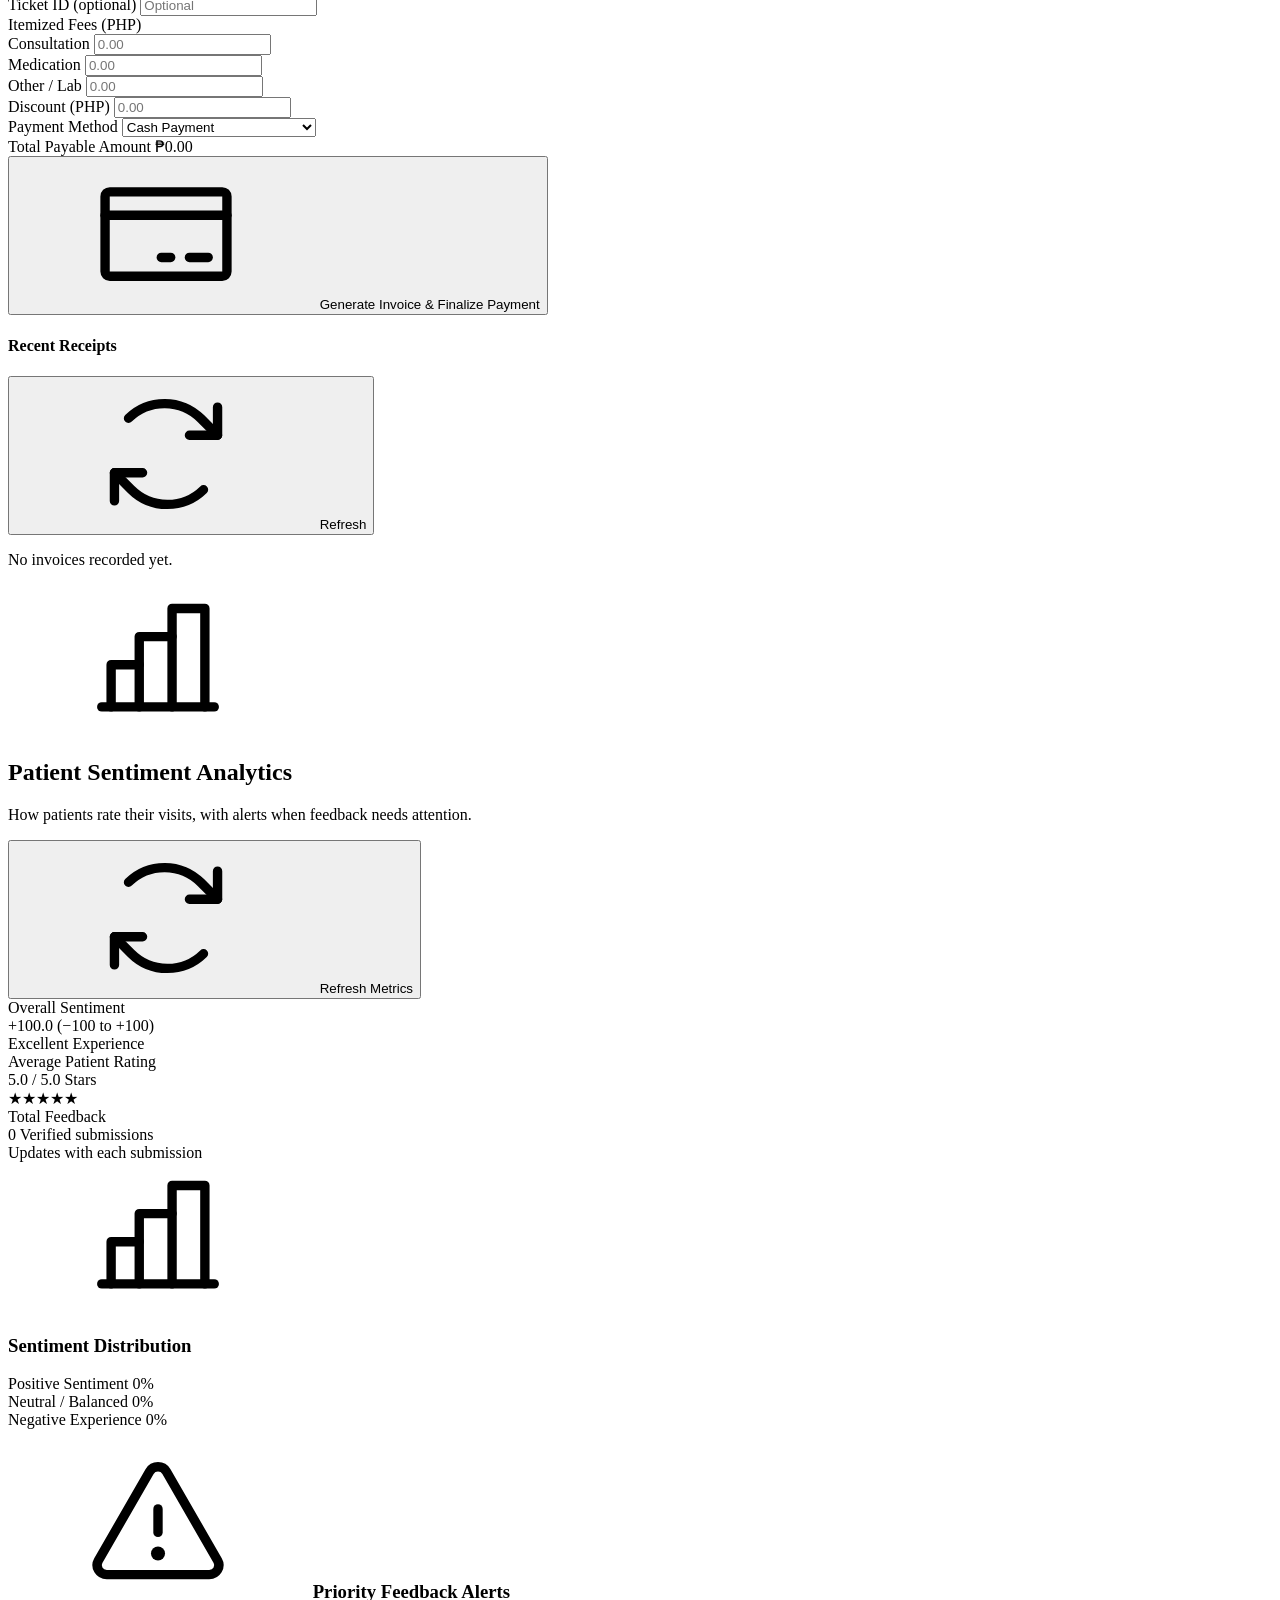
==== commit 2c52b8c6: "Add patient dropdowns, active ticket sync, and enable DEMO_MODE" ====
--- a/app/static/index.html
+++ b/app/static/index.html
@@ -909,14 +909,15 @@
           <!-- User's Ticket Display or Ticket Action -->
           <div class="mt-3">
             <div id="myTicketCard" class="hidden bg-white text-stone-900 rounded-xl p-3 text-center mb-2.5 border border-stone-200 shadow-sm">
-              <span class="text-[10px] text-stone-500 font-bold uppercase tracking-wider block">Your Walk-in Queue Ticket</span>
+              <span class="text-[10px] text-stone-500 font-bold uppercase tracking-wider block">Your Queue Ticket</span>
               <span id="myTicketNumber" class="text-2xl font-black text-brand-700 font-mono tracking-tight block">Q-101</span>
-              <span class="text-[11px] text-stone-500 block mt-0.5">Please wait for your ticket to appear on screen</span>
-            </div>
-            <button onclick="window.ClinicApp.issueMyQueueTicket()" class="btn btn-sm btn-primary w-full shadow-sm">
+              <span id="myTicketStatusLabel" class="text-[11px] text-stone-600 block mt-0.5">Please wait for your ticket to appear on screen</span>
+            </div>
+            <button type="button" id="issueMyTicketBtn" onclick="window.ClinicApp.issueMyQueueTicket()" class="btn btn-sm btn-primary w-full shadow-sm">
               <svg class="icon w-4 h-4" aria-hidden="true"><use href="#i-ticket"/></svg>
-              <span>Take Walk-in Queue Ticket</span>
+              <span id="issueMyTicketLabel">Take Walk-in Queue Ticket</span>
             </button>
+            <p class="text-[11px] text-stone-300 mt-2 text-center">Appointments do not auto-issue tickets. Take one only upon arrival, or let staff check you in.</p>
           </div>
         </div>
 
@@ -1136,8 +1137,11 @@
 
             <!-- Manual Chart Search Fallback -->
             <div class="mt-4 pt-3 border-t border-stone-100 space-y-2">
-              <label for="emrPatientSearch" class="text-[11px] font-bold text-stone-600 uppercase tracking-wider block">Find Patient Chart</label>
-              <input type="search" id="emrPatientSearch" placeholder="Type patient name to load chart..." oninput="window.ClinicApp.lookupPatients(this.value, 'emrPatientMatches', 'emr')" class="input !py-1.5 !px-3 text-xs">
+              <label for="emrPatientSelect" class="text-[11px] font-bold text-stone-600 uppercase tracking-wider block">Find Patient Chart</label>
+              <select id="emrPatientSelect" onchange="window.ClinicApp.onSelectPatientDropdown(this.value, 'emr')" aria-label="Select patient from directory" class="select !py-2 text-xs">
+                <option value="">Select patient...</option>
+              </select>
+              <input type="search" id="emrPatientSearch" placeholder="Or type name to filter..." aria-label="Filter patient chart by name" oninput="window.ClinicApp.lookupPatients(this.value, 'emrPatientMatches', 'emr')" class="input !py-1.5 !px-3 text-xs">
               <div id="emrPatientMatches" class="hidden flex flex-wrap gap-1.5"></div>
               <div class="flex gap-2">
                 <input type="number" id="emrPatientId" placeholder="ID #" aria-label="Patient ID lookup" class="input !py-1.5 !px-3 text-xs w-20 shrink-0">
@@ -1414,7 +1418,13 @@
             <form id="walkinForm" onsubmit="window.ClinicApp.registerWalkin(event)" class="space-y-3.5 mt-4">
               <div id="walkinExistingFields" class="space-y-3.5">
                 <div>
-                  <label for="staffPatientSearch" class="label">Find Patient by Name</label>
+                  <label for="walkinPatientSelect" class="label">Select Registered Patient</label>
+                  <select id="walkinPatientSelect" onchange="window.ClinicApp.onSelectPatientDropdown(this.value, 'staff')" class="select !py-2 text-xs">
+                    <option value="">Select patient...</option>
+                  </select>
+                </div>
+                <div>
+                  <label for="staffPatientSearch" class="label">Or Search by Name</label>
                   <input type="search" id="staffPatientSearch" placeholder="Type patient name (e.g. Sarah)..." oninput="window.ClinicApp.lookupPatients(this.value, 'staffPatientMatches', 'staff')" class="input !py-2 text-xs">
                   <div id="staffPatientMatches" class="hidden flex flex-wrap gap-1.5 mt-2"></div>
                 </div>
@@ -1494,9 +1504,12 @@
             <form id="billingForm" onsubmit="window.ClinicApp.createInvoice(event)" class="space-y-4 mt-4">
               <div class="grid grid-cols-1 sm:grid-cols-2 gap-3">
                 <div>
-                  <label for="billPatientId" class="label">Patient ID *</label>
-                  <input type="number" id="billPatientId" placeholder="e.g. 1" required class="input !py-2 text-xs">
-                  <span class="hint">Auto-filled by Walk-in search or enter ID</span>
+                  <label for="billPatientSelect" class="label">Patient *</label>
+                  <select id="billPatientSelect" onchange="window.ClinicApp.onSelectPatientDropdown(this.value, 'billing')" aria-label="Select patient to bill" class="select !py-2 text-xs mb-1.5">
+                    <option value="">Select patient...</option>
+                  </select>
+                  <input type="number" id="billPatientId" placeholder="ID e.g. 1" aria-label="Patient ID" required class="input !py-2 text-xs">
+                  <span class="hint">Pick patient above or enter ID</span>
                 </div>
                 <div>
                   <label for="billTicketId" class="label">Ticket ID <span class="font-normal text-stone-600">(optional)</span></label>
@@ -2106,6 +2119,6 @@
     </div>
   </nav>
 
-  <script src="/static/app.js?v=2.13.0"></script>
+  <script src="/static/app.js?v=2.14.0"></script>
 </body>
 </html>
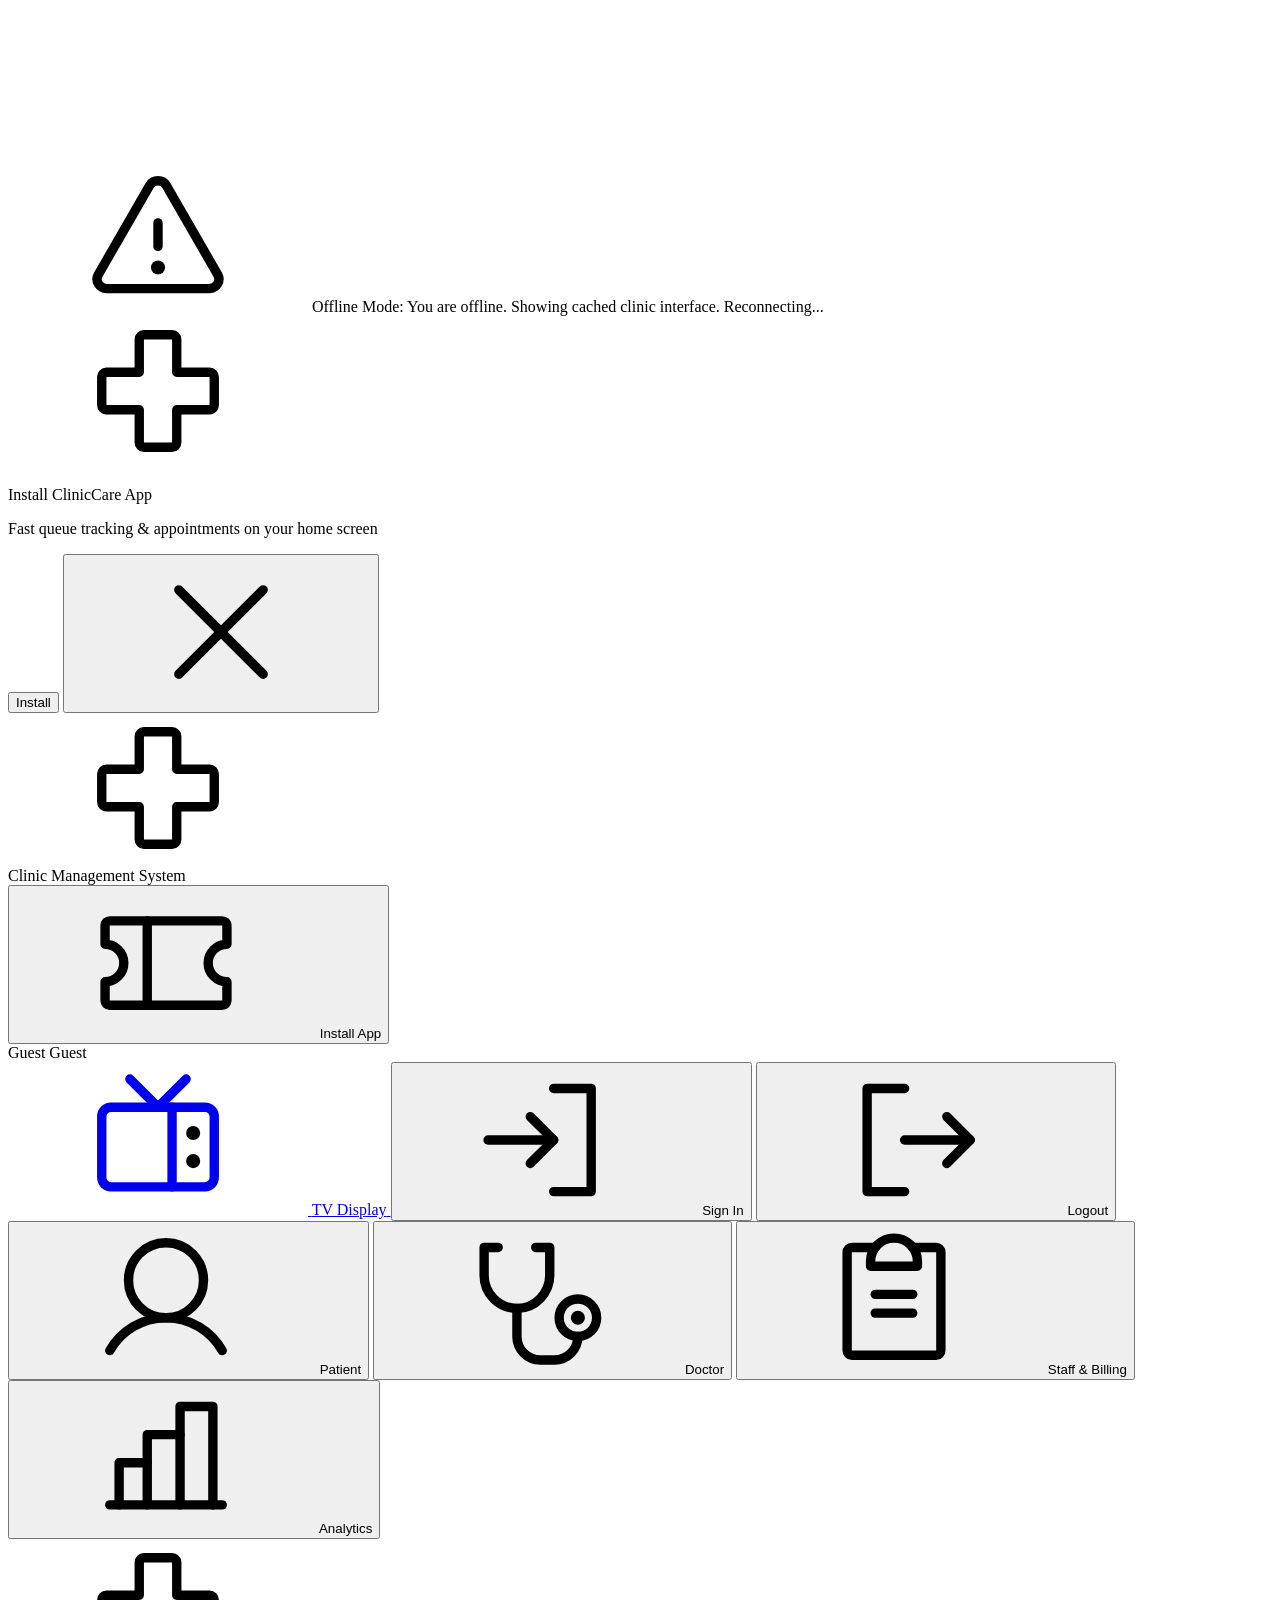
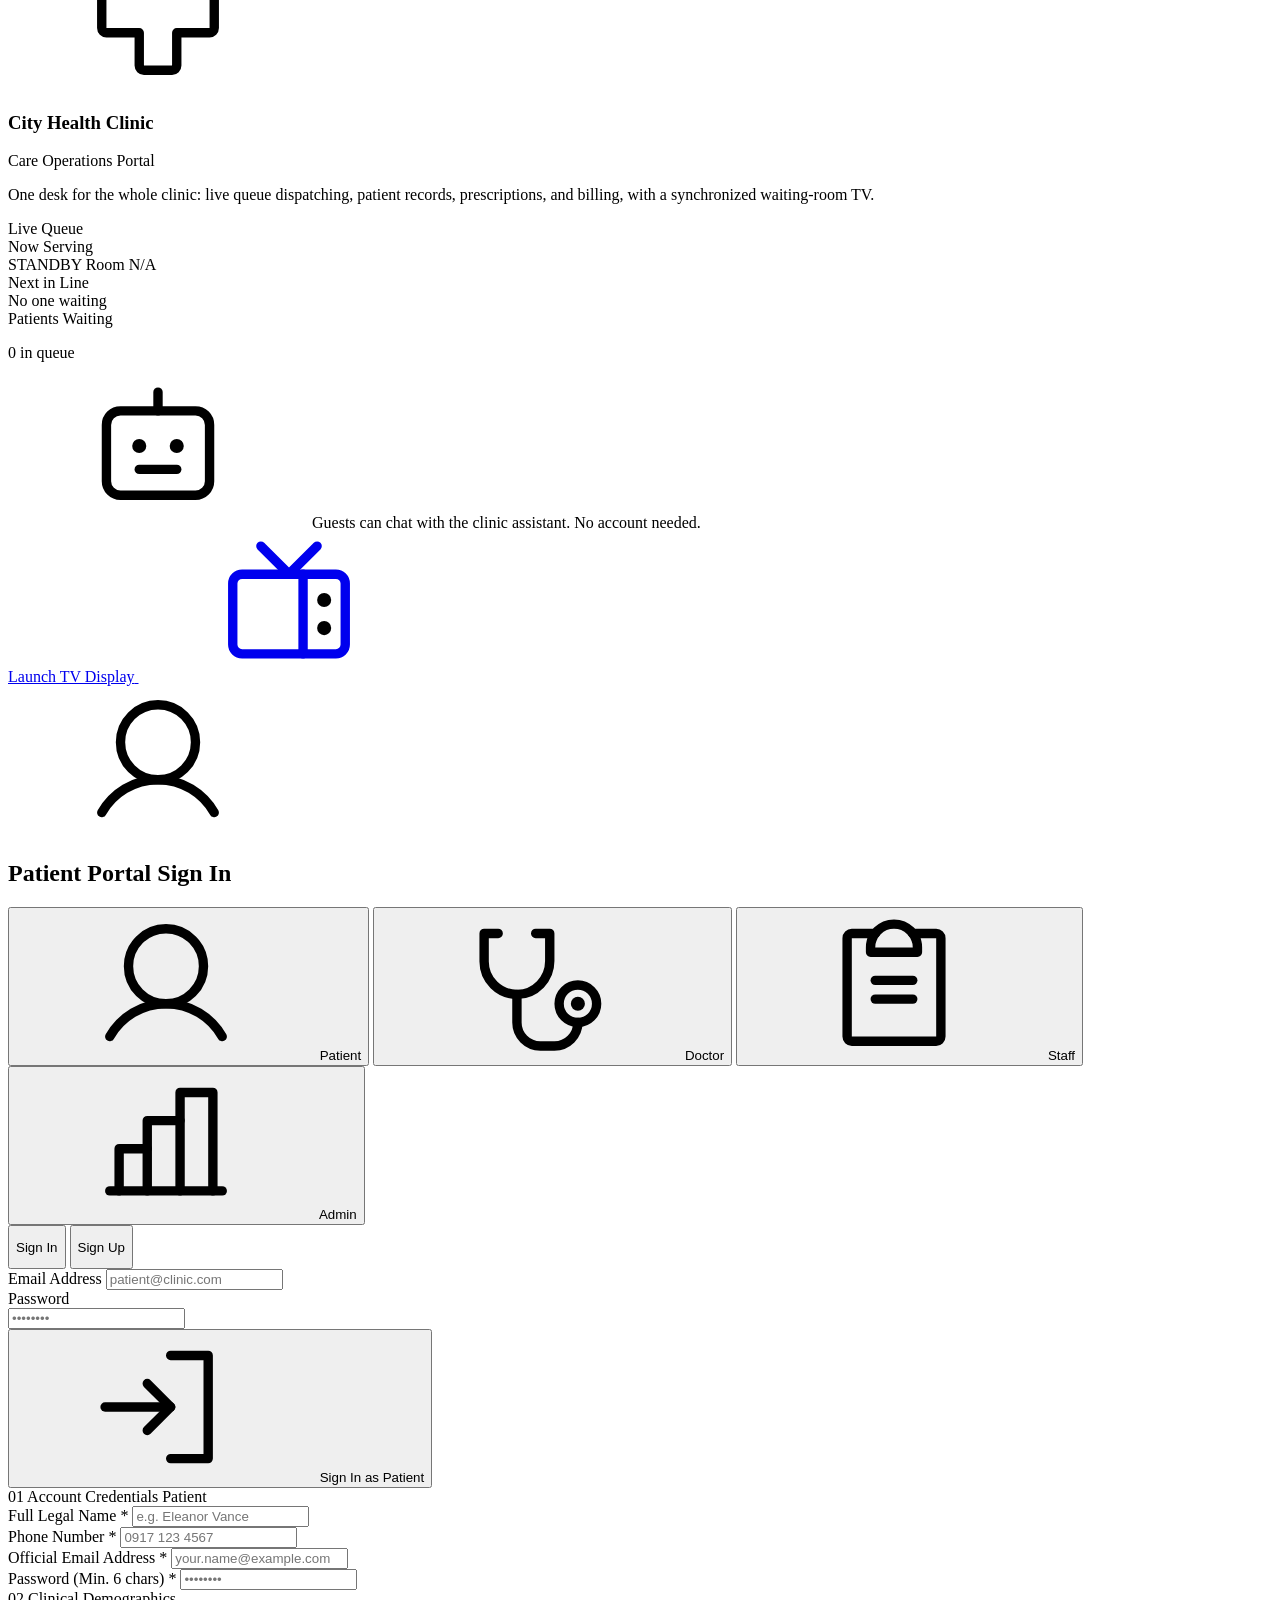
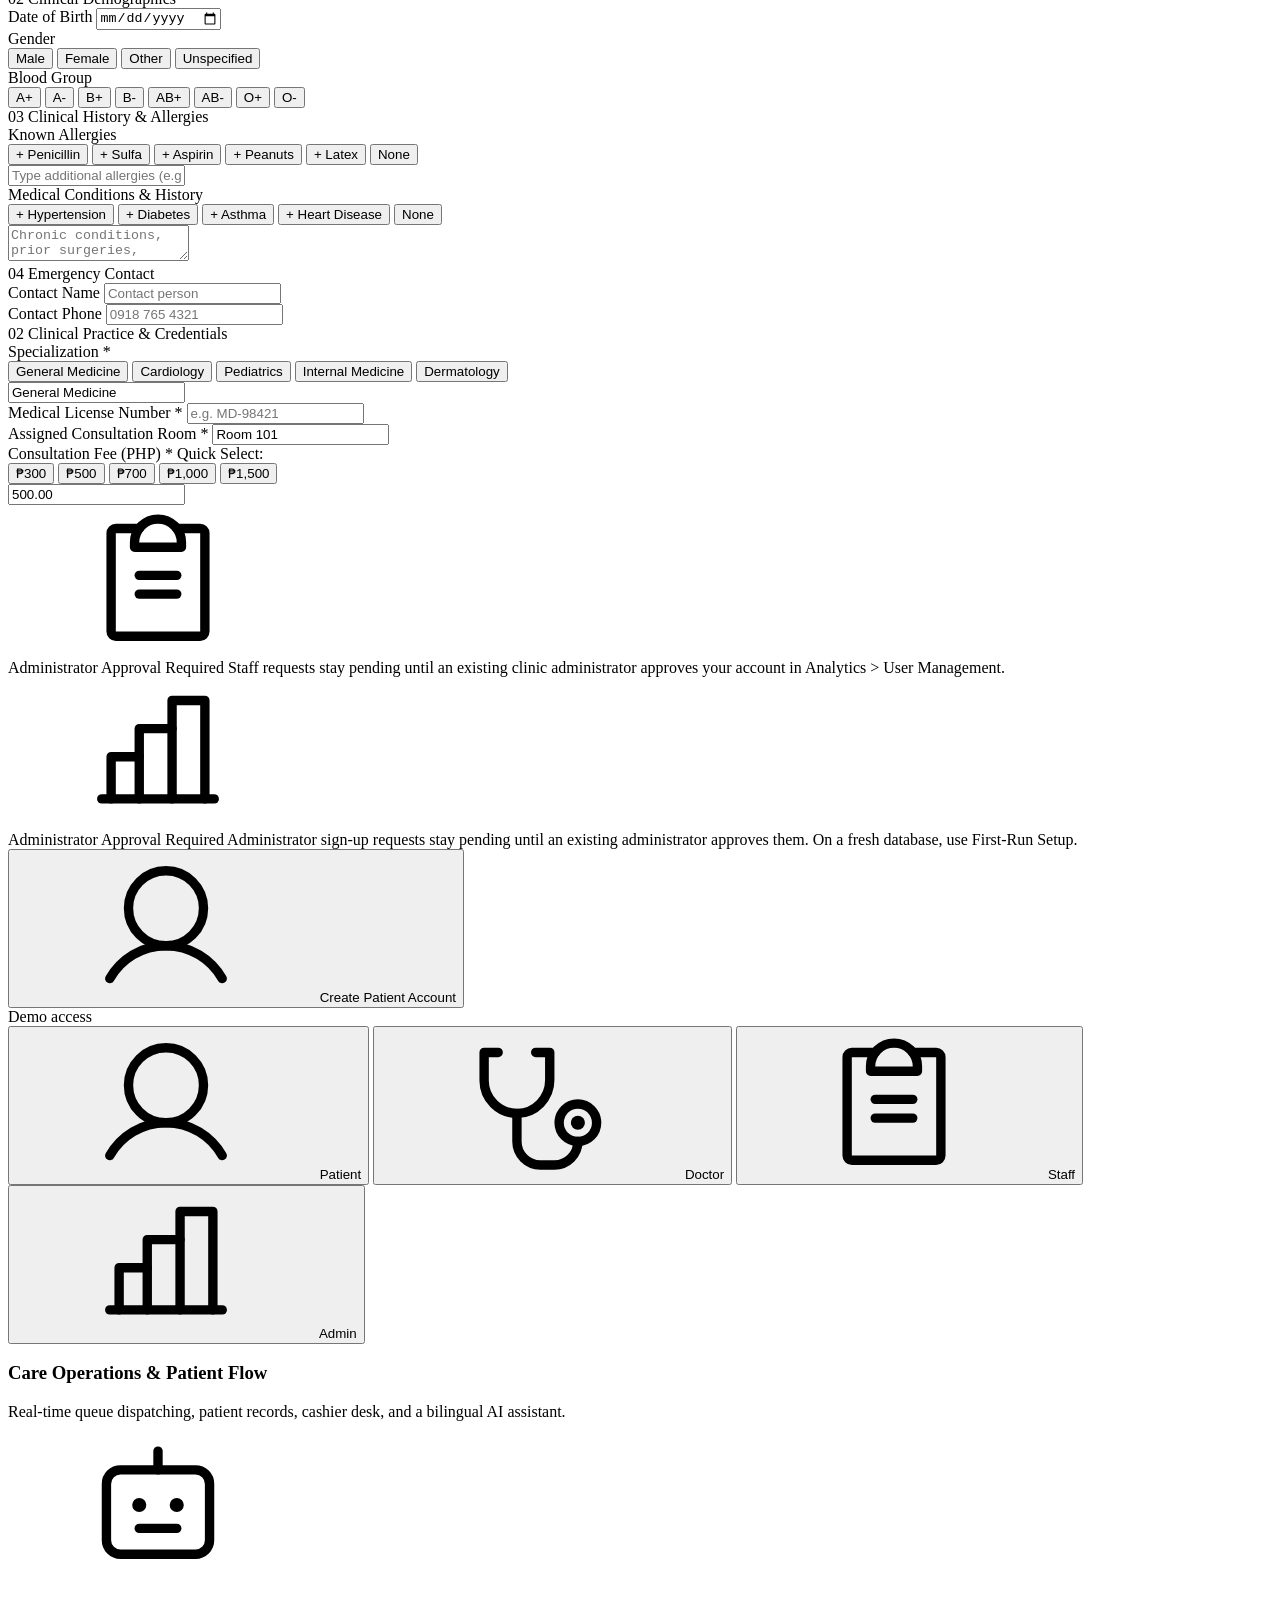
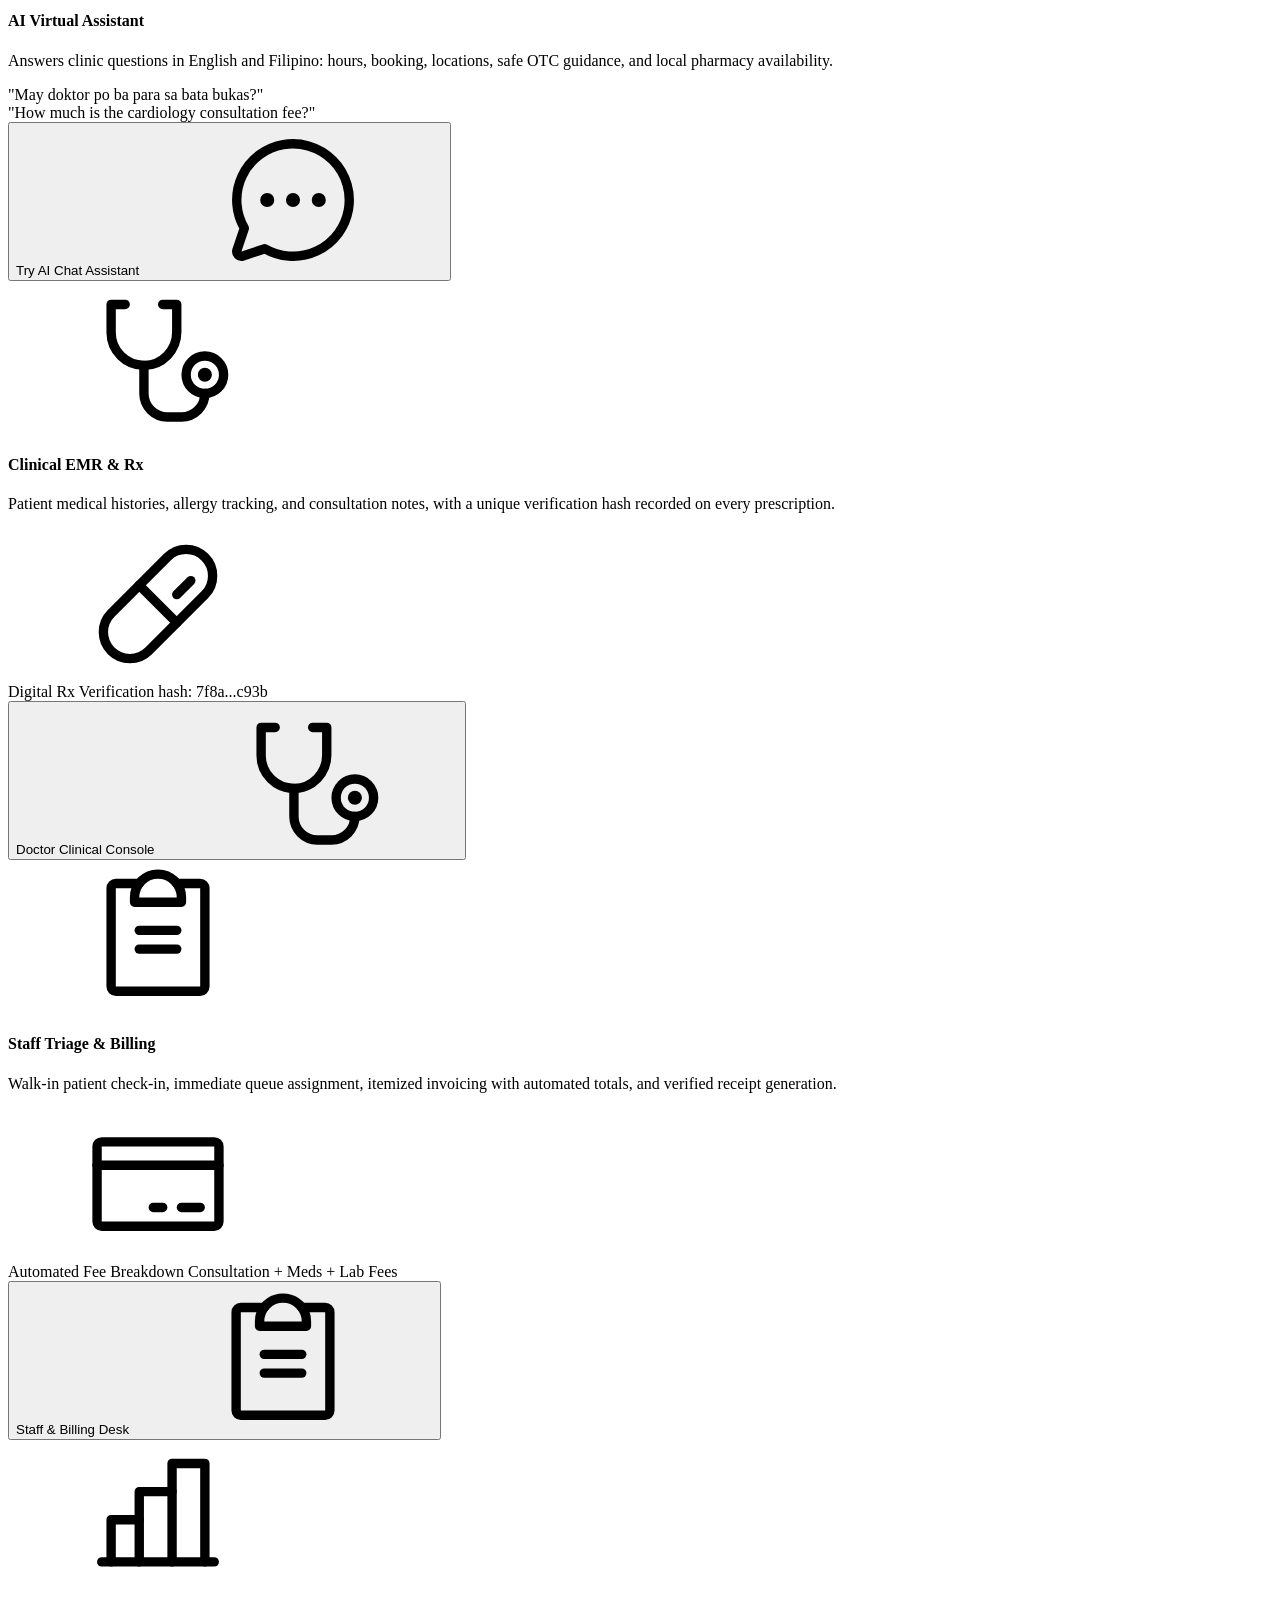
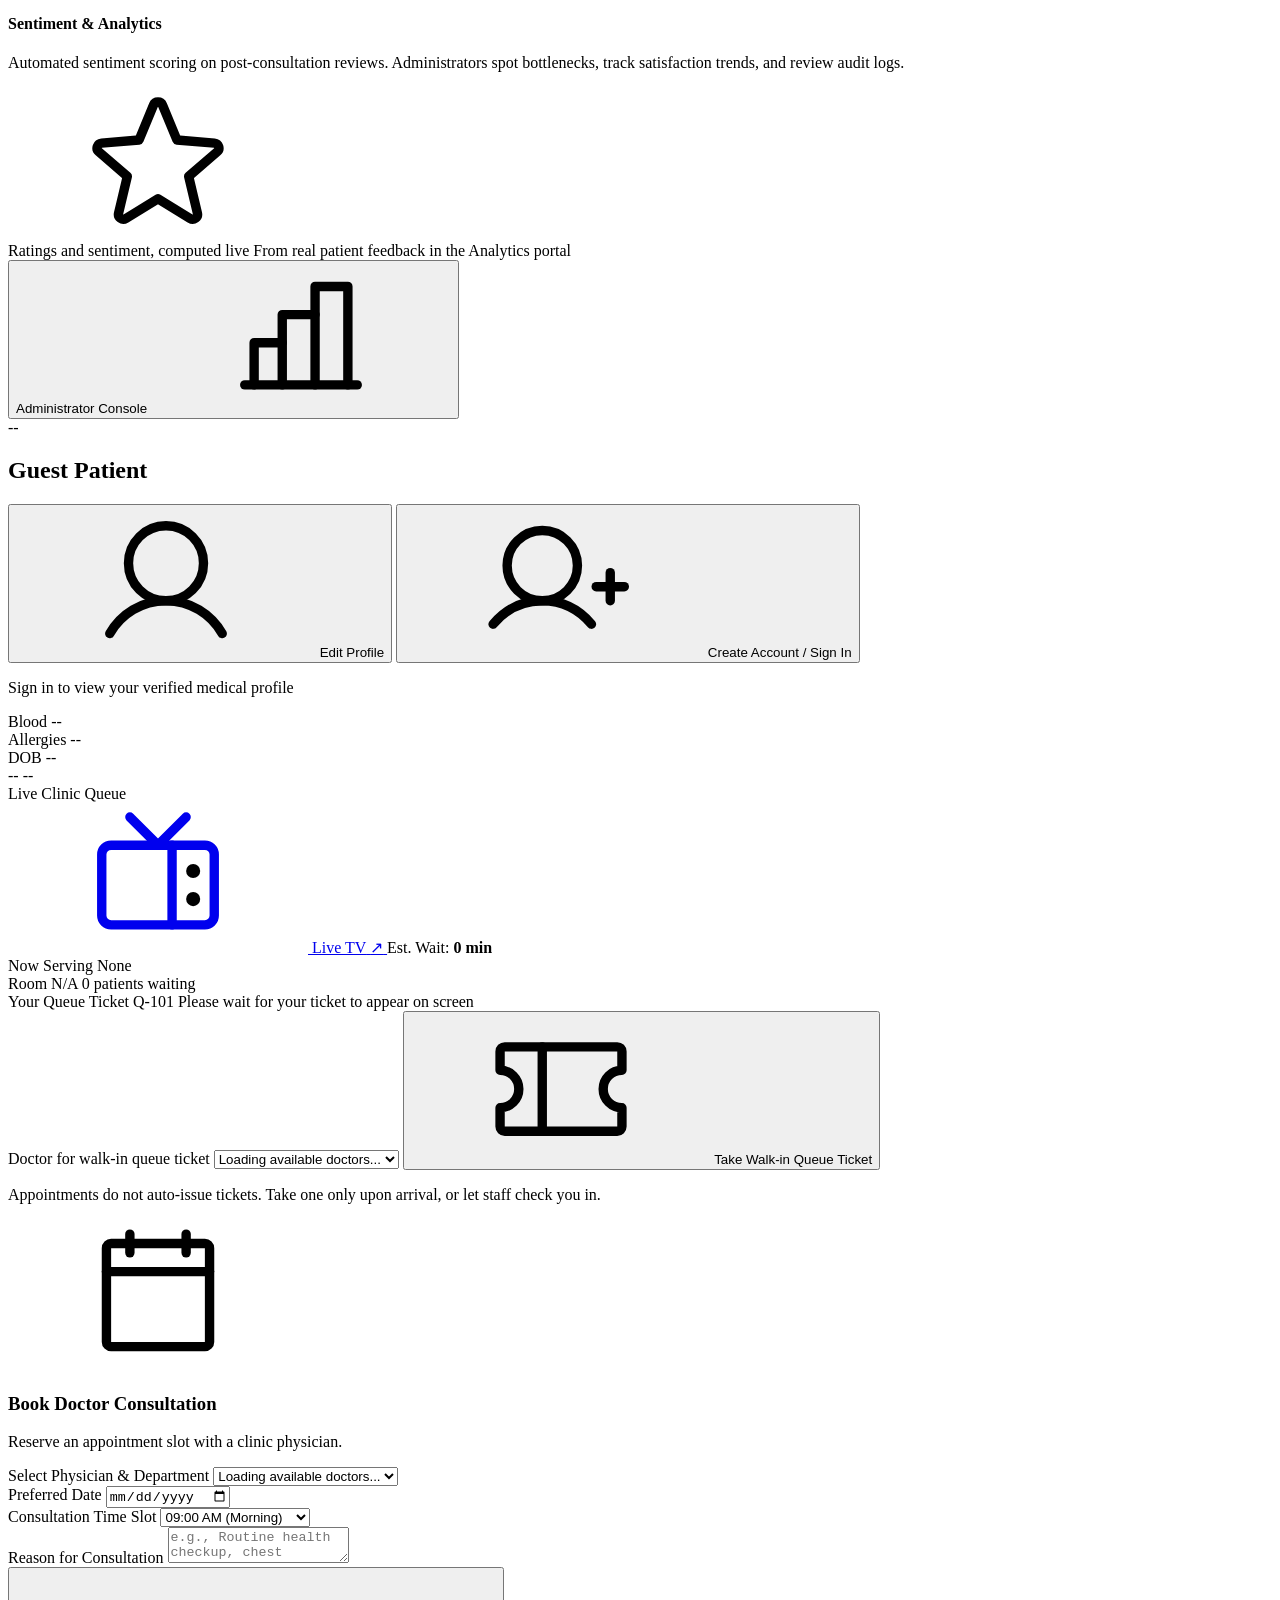
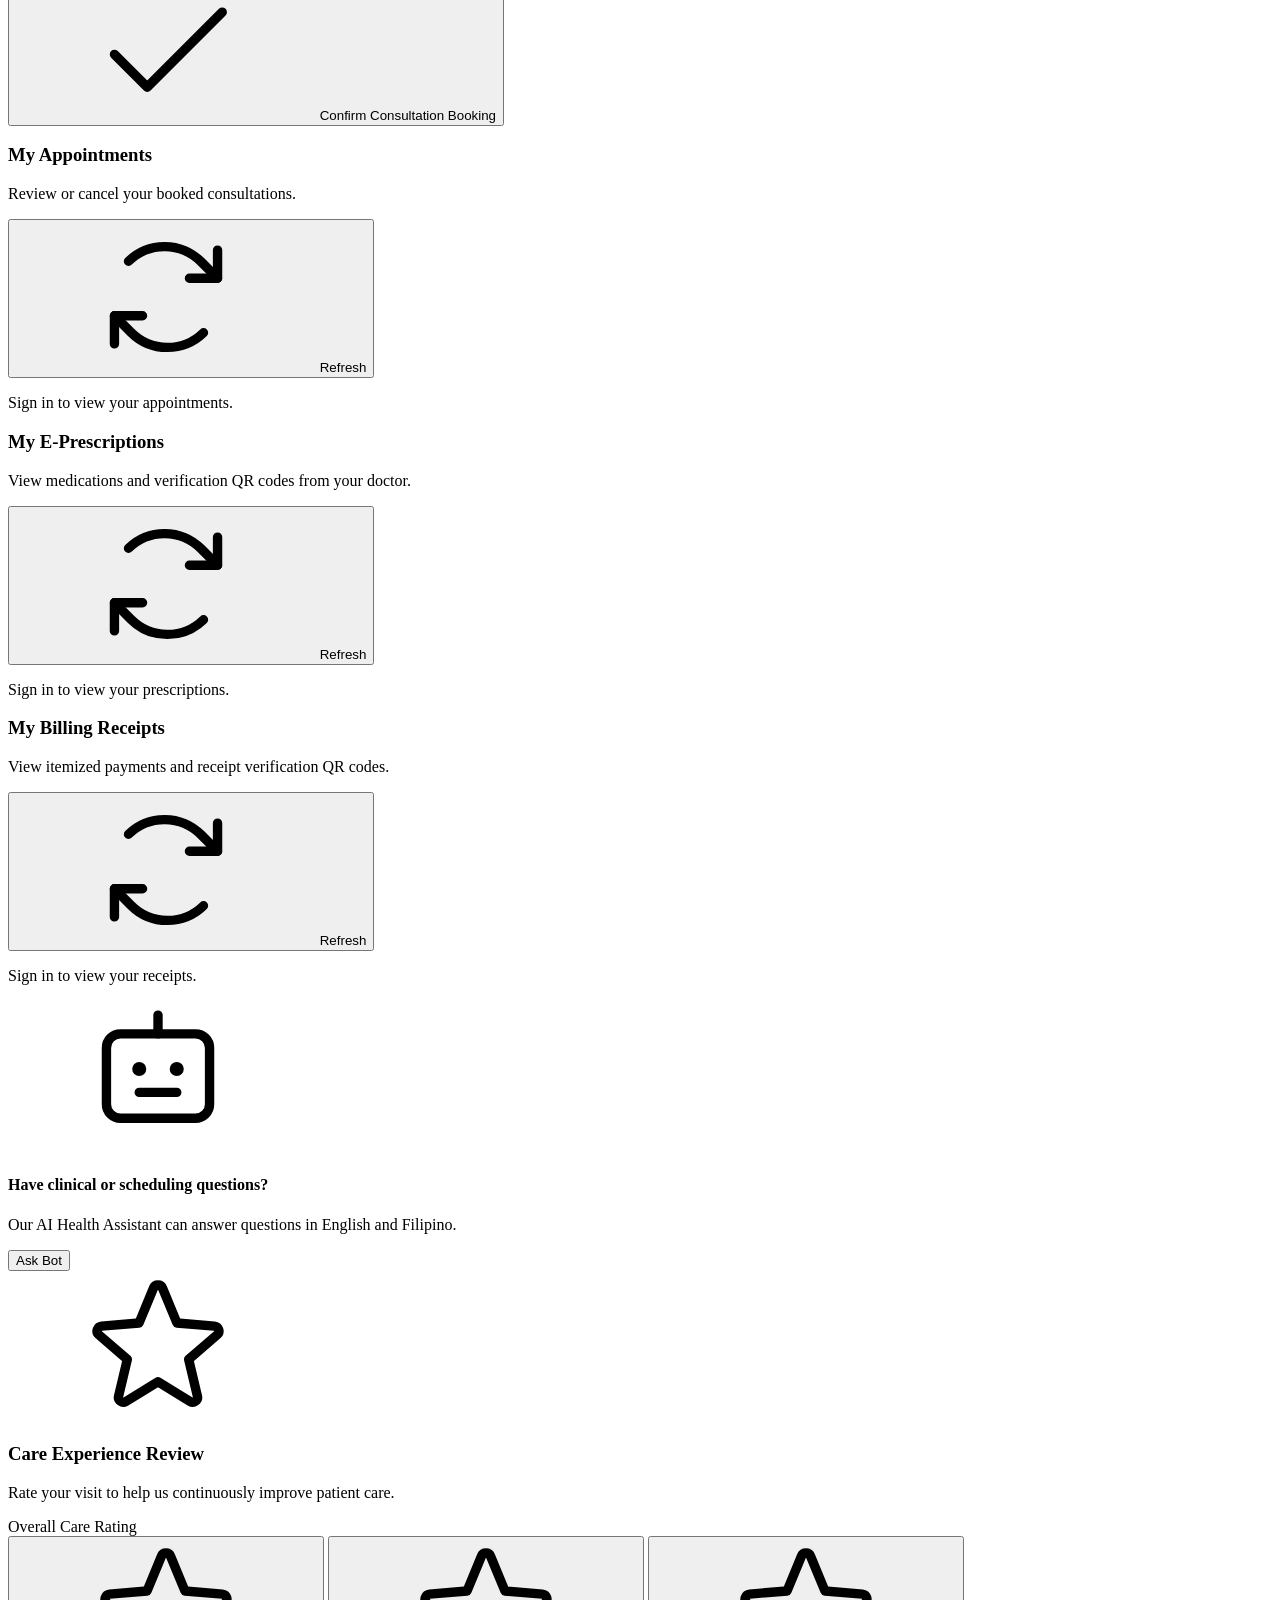
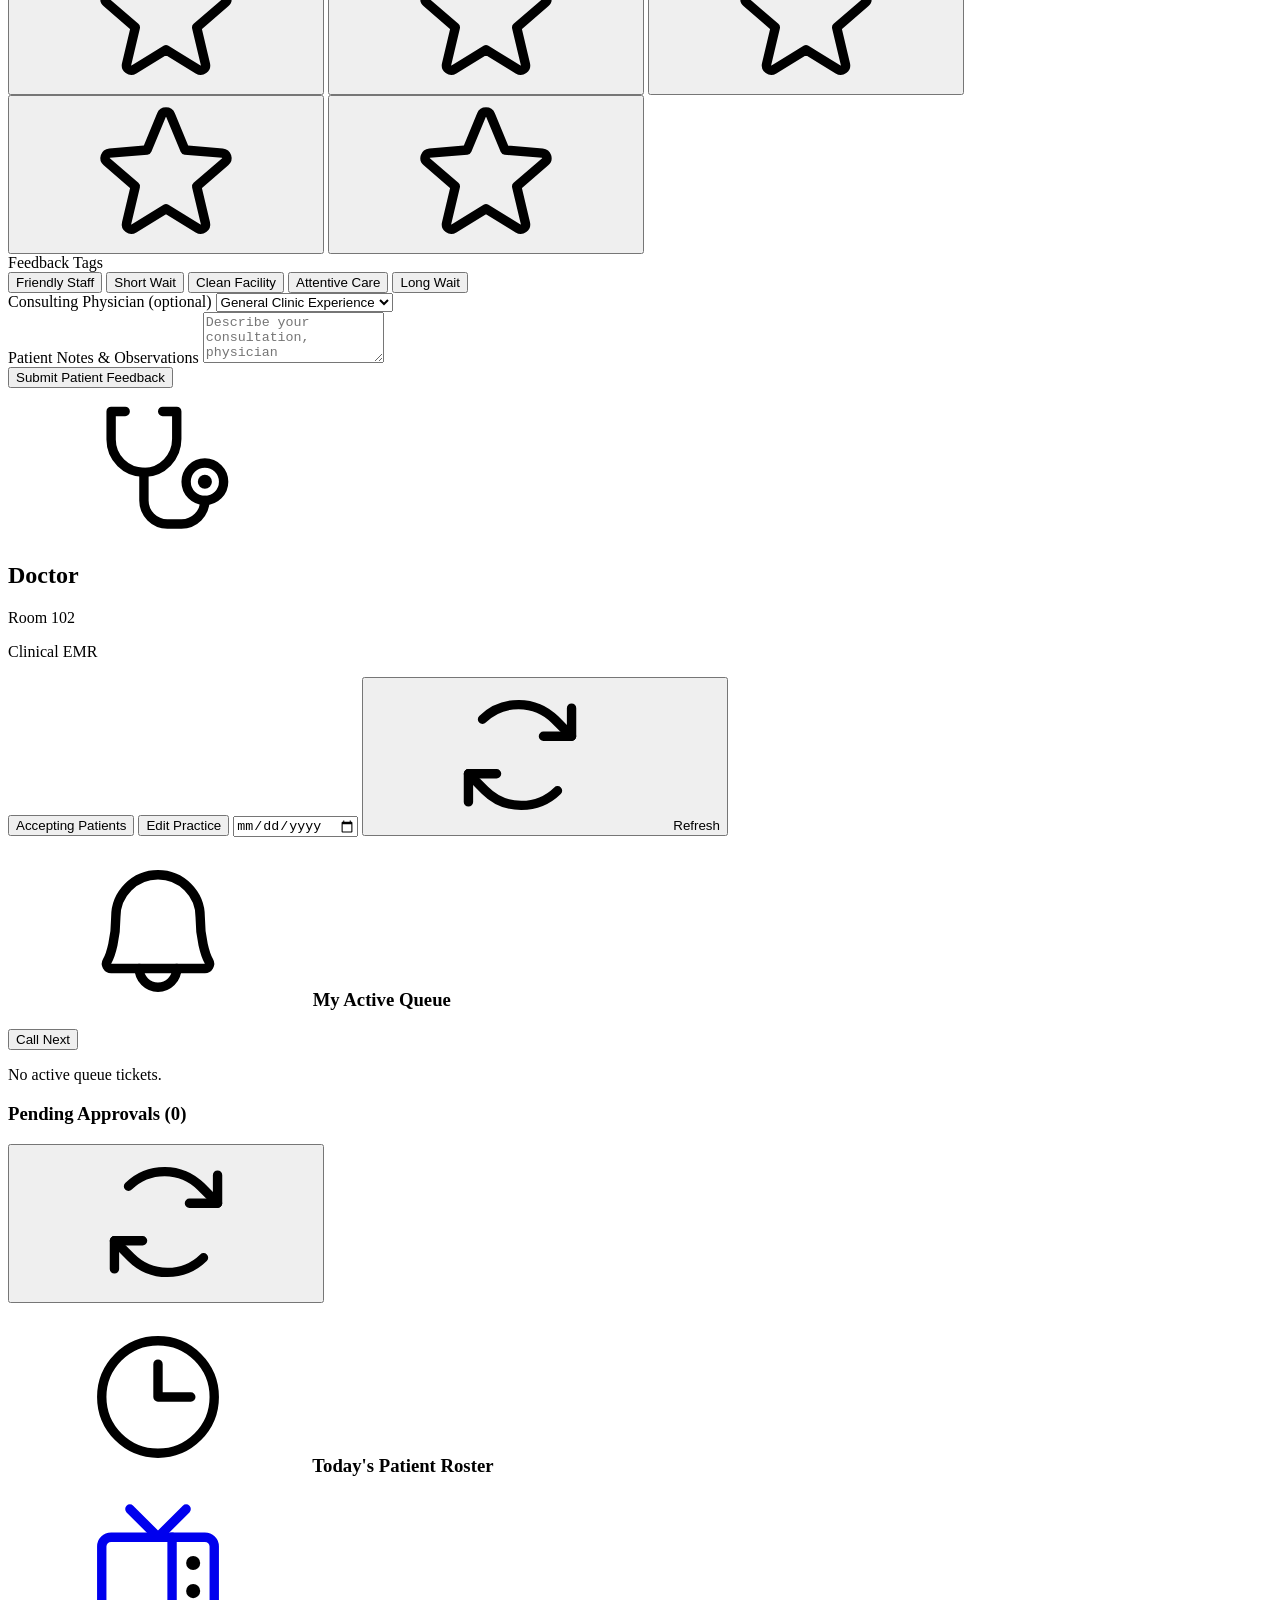
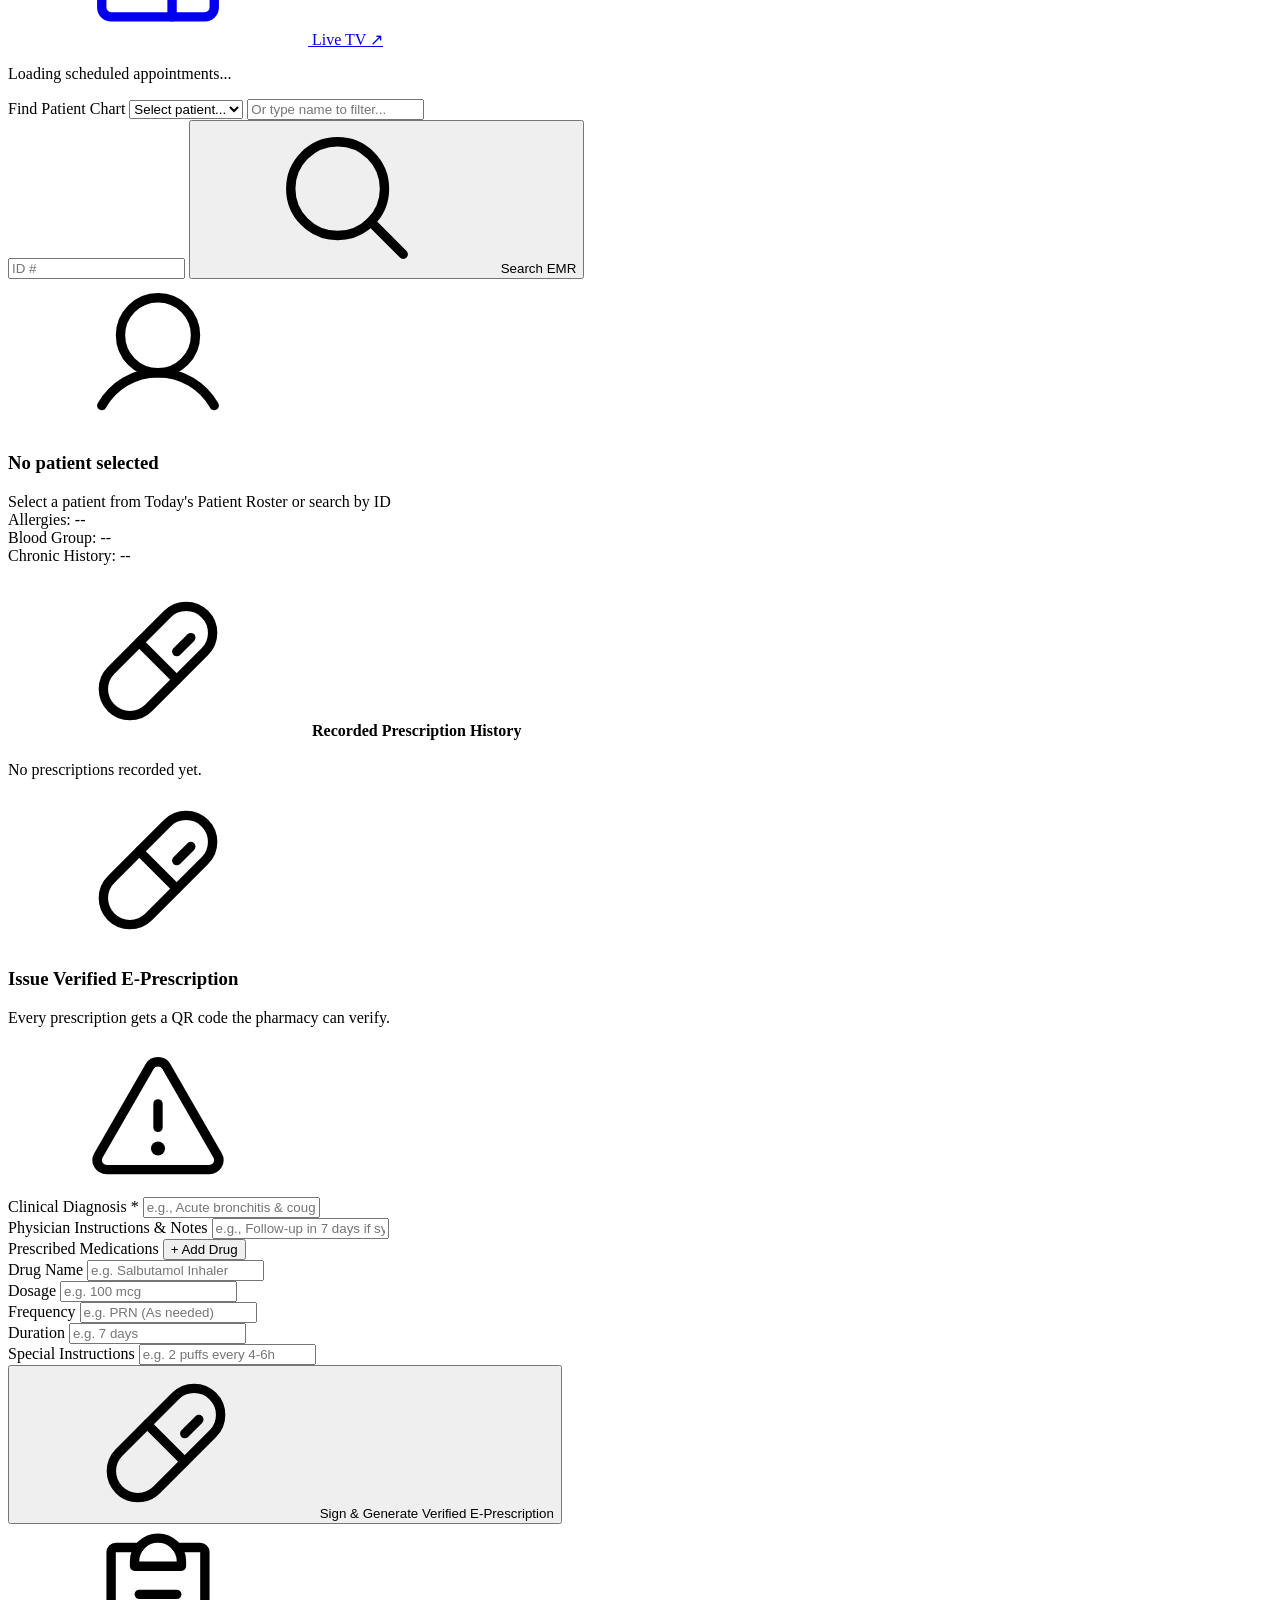
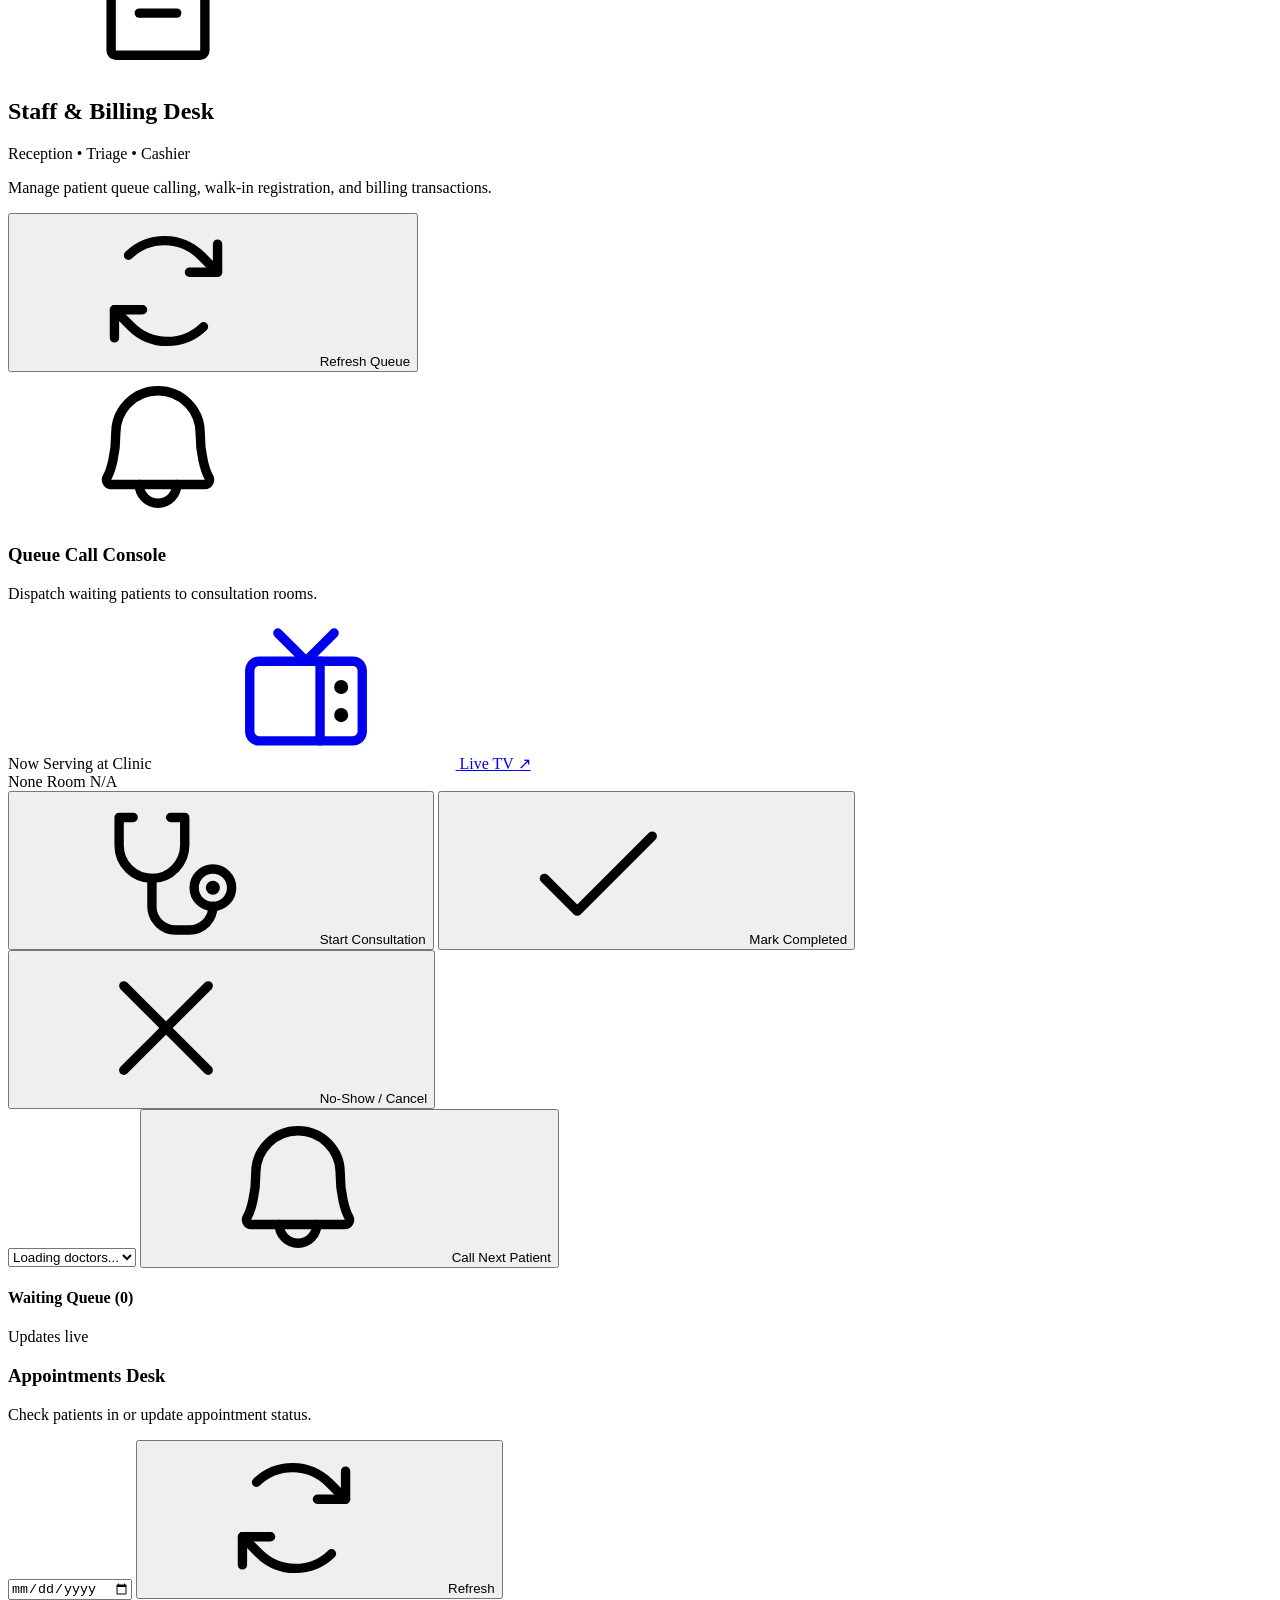
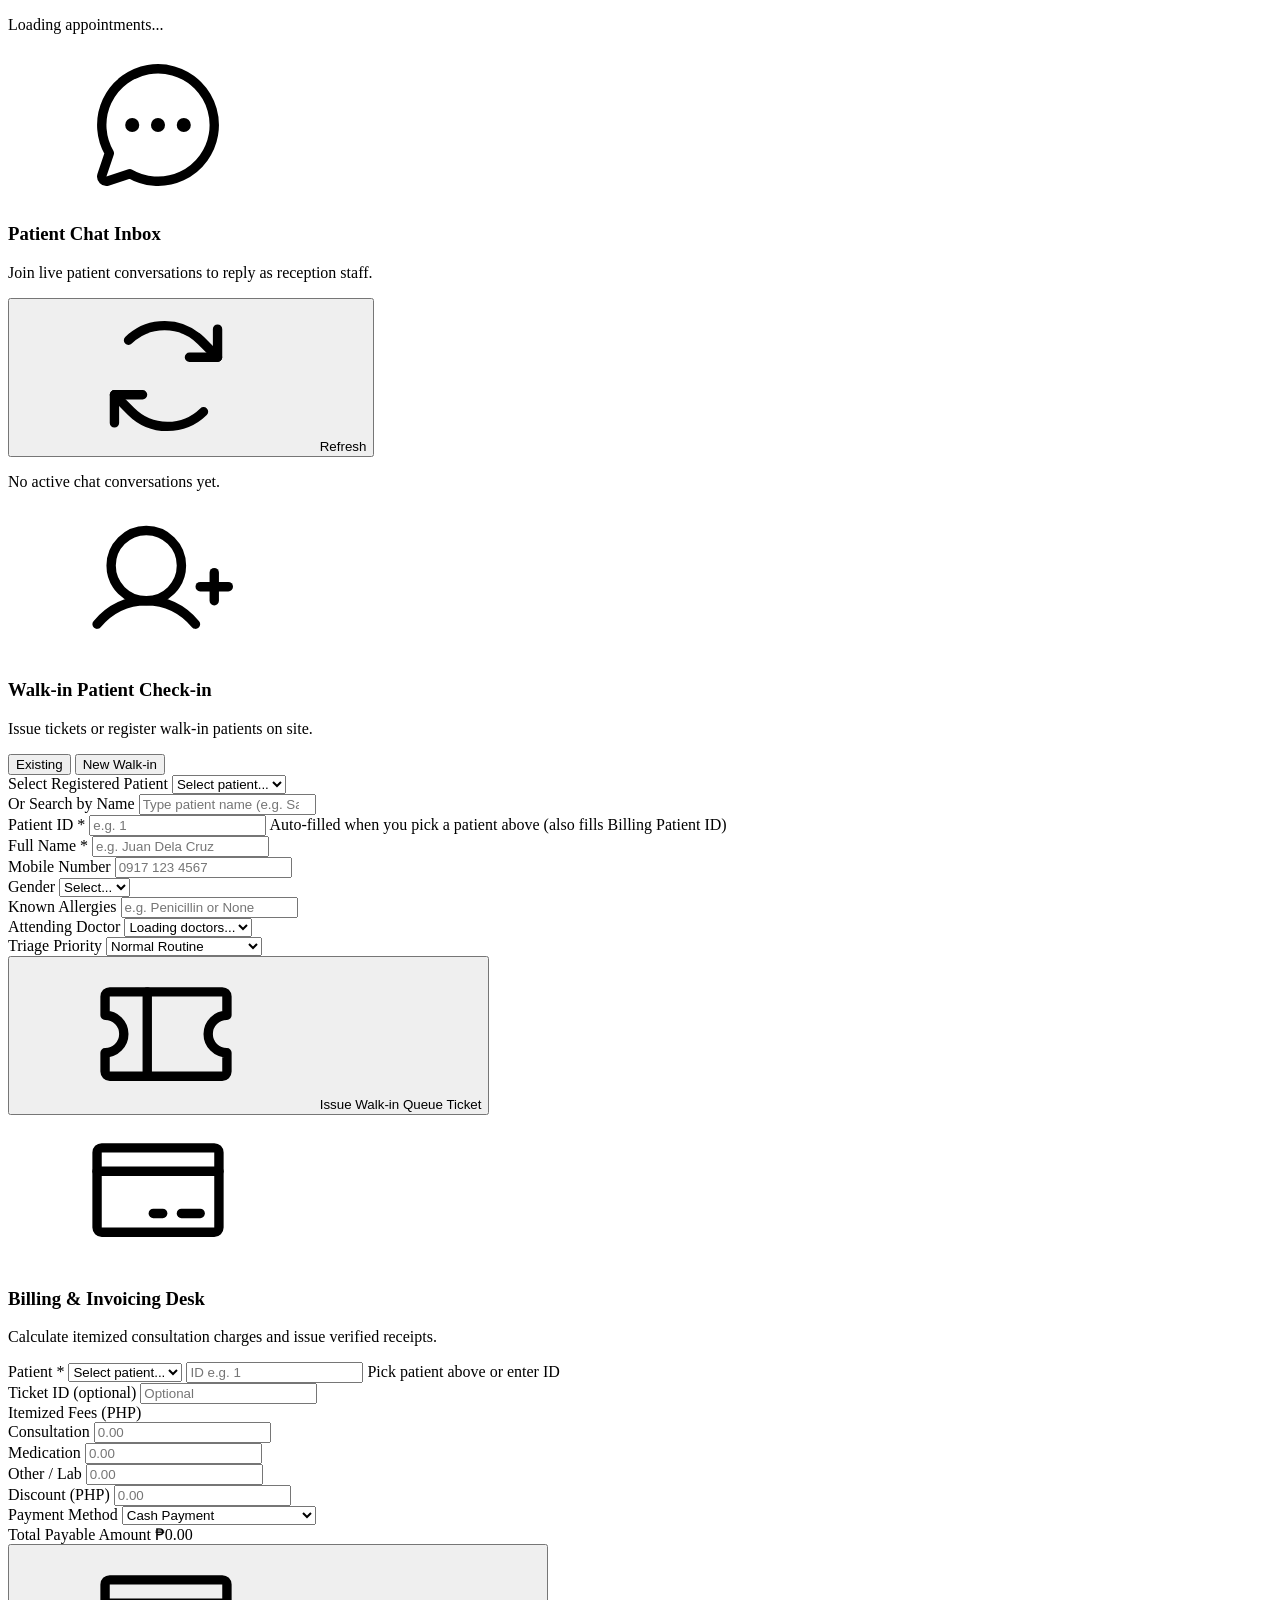
==== commit 0cd5f20a: "Fix clinic workflow bugs and wire missing portal features" ====
--- a/app/static/index.html
+++ b/app/static/index.html
@@ -28,15 +28,6 @@
     html, body { overflow-x: hidden; max-width: 100vw; }
     /* 44px tap floor for the sign-in/sign-up toggle (utility not in compiled css) */
     #portalModeSignInBtn, #portalModeRegisterBtn { min-height: 44px; }
-    /* ponytail: compiled css/app.css predates the login split grid, so the lg:
-       utilities used in the markup (lg:grid-cols-5 / col-span / gap-8 / mr-0)
-       do not exist in it. Scoped replacements below; if the Tailwind pipeline
-       is ever restored, delete this block and the id hooks. */
-    @media (min-width: 1024px) {
-      #loginSplitGrid { grid-template-columns: repeat(5, minmax(0, 1fr)); column-gap: 2rem; }
-      #loginBrandPanel { grid-column: 1 / span 2; }
-      #loginGatewayCard { grid-column: 3 / span 3; margin-right: 0; }
-    }
   </style>
 </head>
 <body class="bg-[#FAF8F5] text-stone-800 antialiased min-h-[100dvh] flex flex-col font-sans">
@@ -913,6 +904,10 @@
               <span id="myTicketNumber" class="text-2xl font-black text-brand-700 font-mono tracking-tight block">Q-101</span>
               <span id="myTicketStatusLabel" class="text-[11px] text-stone-600 block mt-0.5">Please wait for your ticket to appear on screen</span>
             </div>
+            <label for="walkinTicketDoctorSelect" class="sr-only">Doctor for walk-in queue ticket</label>
+            <select id="walkinTicketDoctorSelect" class="select !py-1.5 text-xs mb-2 !bg-stone-800 !border-stone-700 !text-stone-100">
+              <option value="">Loading available doctors...</option>
+            </select>
             <button type="button" id="issueMyTicketBtn" onclick="window.ClinicApp.issueMyQueueTicket()" class="btn btn-sm btn-primary w-full shadow-sm">
               <svg class="icon w-4 h-4" aria-hidden="true"><use href="#i-ticket"/></svg>
               <span id="issueMyTicketLabel">Take Walk-in Queue Ticket</span>
@@ -1011,6 +1006,23 @@
             </div>
           </div>
 
+          <!-- My Billing Receipts List -->
+          <div id="myInvoicesCard" class="card card-pad border-stone-200/80 shadow-sm">
+            <div class="flex items-center justify-between gap-2 pb-3 border-b border-stone-100">
+              <div>
+                <h3 class="card-title text-base font-bold text-stone-900">My Billing Receipts</h3>
+                <p class="card-subtitle text-xs text-stone-600">View itemized payments and receipt verification QR codes.</p>
+              </div>
+              <button type="button" onclick="window.ClinicApp.loadMyInvoices()" class="btn btn-outline btn-sm shrink-0" aria-label="Refresh receipts">
+                <svg class="icon w-4 h-4" aria-hidden="true"><use href="#i-refresh"/></svg>
+                <span>Refresh</span>
+              </button>
+            </div>
+            <div id="patientInvoicesList" class="space-y-2.5 mt-3 max-h-60 overflow-y-auto text-xs" aria-live="polite">
+              <p class="text-stone-600 py-3 text-center">Sign in to view your receipts.</p>
+            </div>
+          </div>
+
           <!-- Quick FAQ / Assistant Prompt Card -->
           <div class="p-4 rounded-2xl bg-brand-50/60 border border-brand-200/70 flex items-center justify-between gap-4">
             <div class="flex items-center gap-3 min-w-0">
@@ -1063,6 +1075,13 @@
                   <button type="button" onclick="window.ClinicApp.toggleTag(this)" aria-pressed="false" class="chip !py-1 text-xs">Attentive Care</button>
                   <button type="button" onclick="window.ClinicApp.toggleTag(this)" aria-pressed="false" class="chip !py-1 text-xs">Long Wait</button>
                 </div>
+              </div>
+
+              <div>
+                <label for="feedbackDoctorSelect" class="label">Consulting Physician <span class="font-normal text-stone-500">(optional)</span></label>
+                <select id="feedbackDoctorSelect" class="select text-xs">
+                  <option value="">General Clinic Experience</option>
+                </select>
               </div>
 
               <div>
@@ -1102,8 +1121,14 @@
           </div>
         </div>
 
-        <!-- Date Filter & Quick Refresh -->
-        <div class="flex items-center gap-2 w-full sm:w-auto">
+        <!-- Date Filter, Availability & Quick Refresh -->
+        <div class="flex flex-wrap items-center gap-2 w-full sm:w-auto">
+          <button type="button" id="doctorAvailabilityBtn" onclick="window.ClinicApp.toggleDoctorAvailability()" class="btn btn-outline btn-sm text-xs shrink-0">
+            <span id="doctorAvailabilityLabel">Accepting Patients</span>
+          </button>
+          <button type="button" onclick="window.ClinicApp.showDoctorProfileModal()" class="btn btn-outline btn-sm text-xs shrink-0">
+            <span>Edit Practice</span>
+          </button>
           <input type="date" id="scheduleFilterDate" onchange="window.ClinicApp.loadDoctorSchedule()" class="input !py-1.5 !px-3 text-xs w-full sm:w-40 shrink-0" aria-label="Select schedule date">
           <button onclick="window.ClinicApp.loadDoctorSchedule()" class="btn btn-outline btn-sm shrink-0" aria-label="Refresh doctor schedule">
             <svg class="icon w-4 h-4" aria-hidden="true"><use href="#i-refresh"/></svg>
@@ -1117,6 +1142,33 @@
 
         <!-- MASTER PANE: Today's Clinical Schedule (4 cols) -->
         <div class="lg:col-span-4 space-y-4">
+          <div id="doctorQueueCard" class="card card-pad border-stone-200/80 bg-white shadow-sm">
+            <div class="flex items-center justify-between gap-2 pb-2 mb-2.5 border-b border-stone-100">
+              <h3 class="text-xs font-bold uppercase tracking-wider text-stone-700 flex items-center gap-1.5">
+                <svg class="icon w-4 h-4 text-brand-600" aria-hidden="true"><use href="#i-bell"/></svg>
+                <span>My Active Queue</span>
+              </h3>
+              <button type="button" onclick="window.ClinicApp.callMyNextPatient()" class="btn btn-primary btn-sm text-xs shrink-0">
+                <span>Call Next</span>
+              </button>
+            </div>
+            <div id="doctorQueueList" class="space-y-2 max-h-48 overflow-y-auto text-xs" aria-live="polite">
+              <p class="text-stone-600 py-2 text-center">No active queue tickets.</p>
+            </div>
+          </div>
+
+          <div id="doctorPendingCard" class="hidden card card-pad border-amber-200/80 bg-amber-50/40 shadow-sm">
+            <div class="flex items-center justify-between gap-2 pb-2 mb-2.5 border-b border-amber-200/70">
+              <h3 class="text-xs font-bold uppercase tracking-wider text-amber-900">
+                Pending Approvals (<span id="doctorPendingCount">0</span>)
+              </h3>
+              <button type="button" onclick="window.ClinicApp.loadDoctorPendingApprovals()" class="btn btn-outline btn-sm shrink-0" aria-label="Refresh pending approvals">
+                <svg class="icon w-3.5 h-3.5" aria-hidden="true"><use href="#i-refresh"/></svg>
+              </button>
+            </div>
+            <div id="doctorPendingList" class="space-y-2 max-h-60 overflow-y-auto pr-1 text-xs" aria-live="polite"></div>
+          </div>
+
           <div class="card card-pad border-stone-200/80 shadow-sm">
             <div class="flex justify-between items-center mb-3 pb-2.5 border-b border-stone-100">
               <h3 class="text-xs font-bold uppercase tracking-wider text-stone-700 flex items-center gap-1.5">
@@ -1222,9 +1274,8 @@
             </div>
 
             <form id="prescriptionForm" onsubmit="window.ClinicApp.generatePrescription(event)" class="space-y-4 mt-4 text-xs">
-              <!-- Hidden bound patient ID & doctor ID inputs -->
+              <!-- Hidden bound patient ID input -->
               <input type="hidden" id="rxPatientId" value="">
-              <input type="hidden" id="rxDoctorId" value="">
 
               <div class="grid grid-cols-1 sm:grid-cols-2 gap-3">
                 <div>
@@ -1346,6 +1397,10 @@
               <span id="staffCurrentServing" class="block text-3xl sm:text-4xl font-black text-amber-400 font-mono tracking-tight my-1">None</span>
               <span id="staffCurrentRoom" class="text-xs text-stone-300 font-medium block">Room N/A</span>
               <div id="staffServingActions" class="hidden mt-3 pt-3 border-t border-stone-800 flex items-center justify-center gap-2 flex-wrap">
+                <button type="button" onclick="window.ClinicApp.advanceServingTicket('in_consultation')" class="btn btn-outline btn-sm text-xs bg-stone-800 border-brand-500/60 text-brand-300 hover:bg-brand-900 hover:text-white">
+                  <svg class="icon w-3.5 h-3.5" aria-hidden="true"><use href="#i-stethoscope"/></svg>
+                  <span>Start Consultation</span>
+                </button>
                 <button type="button" onclick="window.ClinicApp.advanceServingTicket('completed')" class="btn btn-primary btn-sm text-xs">
                   <svg class="icon w-3.5 h-3.5" aria-hidden="true"><use href="#i-check"/></svg>
                   <span>Mark Completed</span>
@@ -1377,23 +1432,49 @@
                 <span class="text-[11px] font-medium text-stone-600">Updates live</span>
               </div>
               <div id="staffWaitingList" class="flex flex-wrap gap-1.5 min-h-[48px] max-h-40 overflow-y-auto p-2.5 bg-stone-50 rounded-xl border border-stone-200/80"></div>
-            </div>
-          </div>
-
-          <!-- Today's Booked Appointments Console -->
+              <div id="staffActiveTicketsList" class="space-y-1.5 mt-3 max-h-48 overflow-y-auto text-xs" aria-live="polite"></div>
+            </div>
+          </div>
+
+          <!-- Scheduled Appointments Console -->
           <div id="staffAppointmentsCard" class="card card-pad border-stone-200/80 shadow-sm bg-white">
+            <div class="flex flex-wrap items-center justify-between gap-2 pb-3 border-b border-stone-100">
+              <div>
+                <h3 class="card-title text-base font-bold text-stone-900">Appointments Desk</h3>
+                <p class="card-subtitle text-xs text-stone-600">Check patients in or update appointment status.</p>
+              </div>
+              <div class="flex items-center gap-2">
+                <input type="date" id="staffAppointmentsDate" onchange="window.ClinicApp.loadStaffAppointments()" class="input !py-1.5 !px-2.5 text-xs w-36" aria-label="Filter appointments date">
+                <button type="button" onclick="window.ClinicApp.loadStaffAppointments()" class="btn btn-outline btn-sm shrink-0" aria-label="Refresh daily appointments">
+                  <svg class="icon w-4 h-4" aria-hidden="true"><use href="#i-refresh"/></svg>
+                  <span class="hidden sm:inline">Refresh</span>
+                </button>
+              </div>
+            </div>
+            <div id="staffAppointmentsList" class="space-y-2.5 mt-3 max-h-72 overflow-y-auto text-xs" aria-live="polite">
+              <p class="text-stone-600 py-3 text-center">Loading appointments...</p>
+            </div>
+          </div>
+
+          <!-- Staff Chat Inbox -->
+          <div id="staffChatInboxCard" class="card card-pad border-stone-200/80 shadow-sm bg-white">
             <div class="flex items-center justify-between gap-2 pb-3 border-b border-stone-100">
-              <div>
-                <h3 class="card-title text-base font-bold text-stone-900">Today's Appointments</h3>
-                <p class="card-subtitle text-xs text-stone-600">Check patients in or update appointment status.</p>
-              </div>
-              <button type="button" onclick="window.ClinicApp.loadStaffAppointments()" class="btn btn-outline btn-sm shrink-0" aria-label="Refresh daily appointments">
+              <div class="flex items-center gap-2.5">
+                <span class="w-9 h-9 rounded-xl bg-brand-50 text-brand-700 flex items-center justify-center shrink-0 border border-brand-200/60" aria-hidden="true">
+                  <svg class="icon w-4 h-4"><use href="#i-message"/></svg>
+                </span>
+                <div>
+                  <h3 class="card-title text-base font-bold text-stone-900">Patient Chat Inbox</h3>
+                  <p class="card-subtitle text-xs text-stone-600">Join live patient conversations to reply as reception staff.</p>
+                </div>
+              </div>
+              <button type="button" onclick="window.ClinicApp.loadStaffChatInbox()" class="btn btn-outline btn-sm shrink-0" aria-label="Refresh chat inbox">
                 <svg class="icon w-4 h-4" aria-hidden="true"><use href="#i-refresh"/></svg>
                 <span>Refresh</span>
               </button>
             </div>
-            <div id="staffAppointmentsList" class="space-y-2.5 mt-3 max-h-72 overflow-y-auto text-xs" aria-live="polite">
-              <p class="text-stone-600 py-3 text-center">Loading today's appointments...</p>
+            <div id="staffChatInboxList" class="space-y-2 mt-3 max-h-60 overflow-y-auto text-xs" aria-live="polite">
+              <p class="text-stone-600 py-3 text-center">No active chat conversations yet.</p>
             </div>
           </div>
 
@@ -1544,7 +1625,8 @@
                   <label for="billPaymentMethod" class="label">Payment Method</label>
                   <select id="billPaymentMethod" class="select !py-2 text-xs">
                     <option value="cash">Cash Payment</option>
-                    <option value="credit_card">Credit / Debit Card</option>
+                    <option value="credit_card">Credit Card</option>
+                    <option value="debit_card">Debit Card</option>
                     <option value="qr_ewallet">QR E-Wallet (GCash / Maya)</option>
                   </select>
                 </div>
@@ -1564,13 +1646,20 @@
 
             <div id="billingResultCard" class="hidden mt-4 p-4 rounded-xl bg-stone-50 border border-stone-200 text-xs"></div>
 
-            <!-- Recent Invoices List -->
-            <div class="mt-5 pt-4 border-t border-stone-100">
-              <div class="flex items-center justify-between mb-2">
+            <!-- Recent Invoices List & Receipt Lookup -->
+            <div class="mt-5 pt-4 border-t border-stone-100 space-y-2.5">
+              <div class="flex items-center justify-between">
                 <h4 class="text-xs font-bold text-stone-700 uppercase tracking-wider">Recent Receipts</h4>
                 <button type="button" onclick="window.ClinicApp.loadBillingHistory()" class="btn btn-ghost btn-sm text-xs">
                   <svg class="icon w-3.5 h-3.5" aria-hidden="true"><use href="#i-refresh"/></svg>
                   <span>Refresh</span>
+                </button>
+              </div>
+              <div class="flex gap-2">
+                <input type="search" id="receiptLookupInput" placeholder="Lookup receipt (e.g. REC-2026...)" aria-label="Lookup receipt number" class="input !py-1.5 !px-3 text-xs flex-1">
+                <button type="button" onclick="window.ClinicApp.lookupReceipt()" class="btn btn-outline btn-sm shrink-0">
+                  <svg class="icon w-3.5 h-3.5" aria-hidden="true"><use href="#i-search"/></svg>
+                  <span>Find</span>
                 </button>
               </div>
               <div id="billingHistoryList" class="space-y-2 max-h-48 overflow-y-auto text-xs" aria-live="polite">
@@ -1613,19 +1702,19 @@
         <div class="card card-pad border-stone-200/80 bg-white shadow-sm">
           <span class="stat-label text-stone-500">Overall Sentiment</span>
           <div class="flex items-baseline gap-2 flex-wrap my-1">
-            <span id="statNSS" class="stat-value text-brand-600 font-mono tracking-tight">+100.0</span>
+            <span id="statNSS" class="stat-value text-stone-400 font-mono tracking-tight">--</span>
             <span class="text-xs text-stone-600 font-medium">(&minus;100 to +100)</span>
           </div>
-          <span id="statNSSStatus" class="pill bg-brand-50 text-brand-700 border border-brand-200/60 text-[11px] font-bold mt-1">Excellent Experience</span>
+          <span id="statNSSStatus" class="pill bg-stone-100 text-stone-700 border border-stone-200/60 text-[11px] font-bold mt-1">Loading metrics...</span>
         </div>
 
         <div class="card card-pad border-stone-200/80 bg-white shadow-sm">
           <span class="stat-label text-stone-500">Average Patient Rating</span>
           <div class="flex items-baseline gap-2 my-1">
-            <span id="statAvgRating" class="stat-value text-amber-500 font-mono tracking-tight">5.0</span>
+            <span id="statAvgRating" class="stat-value text-amber-500 font-mono tracking-tight">--</span>
             <span class="text-xs text-stone-600 font-medium">/ 5.0 Stars</span>
           </div>
-          <div id="statStarsVisual" class="text-amber-400 text-sm mt-1" aria-hidden="true">&#9733;&#9733;&#9733;&#9733;&#9733;</div>
+          <div id="statStarsVisual" class="hidden text-amber-400 text-sm mt-1" aria-hidden="true"></div>
         </div>
 
         <div class="card card-pad border-stone-200/80 bg-white shadow-sm">
@@ -1882,7 +1971,7 @@
     <!-- Guest limit warning banner -->
     <div id="chatGuestBanner" class="hidden px-3.5 py-2 bg-amber-50 border-t border-amber-200 text-amber-900 text-xs flex items-center justify-between gap-2 shrink-0">
       <span class="font-medium text-[11px] truncate">Guest limit reached (5/5 messages).</span>
-      <button type="button" onclick="window.ClinicApp.switchTab('login')" class="btn btn-primary btn-sm text-xs font-bold shrink-0">
+      <button type="button" onclick="window.ClinicApp.openLoginFromChat()" class="btn btn-primary btn-sm text-xs font-bold shrink-0">
         Sign In
       </button>
     </div>
@@ -1946,22 +2035,7 @@
     </div>
   </div>
 
-  <!-- Edit Profile Modal (Hospitality Wellness / Linear-tier Architecture) -->
-  <style>
-    #profileModal .segmented-track { display:flex!important; align-items:center!important; gap:4px!important; padding:3px!important; background-color:#f5f4f0!important; border-radius:12px!important; width:100%!important; box-sizing:border-box!important; }
-    #profileModal .segmented-pill { flex:1!important; min-height:34px!important; display:inline-flex!important; align-items:center!important; justify-content:center!important; border-radius:9px!important; font-size:12px!important; font-weight:600!important; color:#78716c!important; background:transparent!important; border:none!important; cursor:pointer!important; transition:all .15s ease!important; user-select:none!important; padding:4px 8px!important; }
-    #profileModal .segmented-pill:hover { color:#1c1917!important; }
-    #profileModal .segmented-pill[aria-selected="true"] { background-color:#ffffff!important; color:#1c1917!important; font-weight:700!important; box-shadow:0 1px 3px rgba(0,0,0,0.08), 0 1px 2px rgba(0,0,0,0.04)!important; }
-    #profileModal .blood-grid { display:grid!important; grid-template-columns:repeat(4, 1fr)!important; gap:6px!important; width:100%!important; box-sizing:border-box!important; }
-    @media (min-width: 640px) { #profileModal .blood-grid { grid-template-columns:repeat(8, 1fr)!important; } }
-    #profileModal .blood-tile { display:flex!important; align-items:center!important; justify-content:center!important; min-height:38px!important; border-radius:10px!important; border:1px solid #e7e5e4!important; background:#ffffff!important; font-family:ui-monospace,SFMono-Regular,Menlo,Monaco,Consolas,monospace!important; font-size:13px!important; font-weight:700!important; color:#44403c!important; cursor:pointer!important; transition:all .15s ease!important; user-select:none!important; width:100%!important; }
-    #profileModal .blood-tile:hover { border-color:#77ab84!important; background-color:#f4f8f5!important; color:#245432!important; }
-    #profileModal .blood-tile[aria-selected="true"] { background-color:#245432!important; border-color:#245432!important; color:#ffffff!important; box-shadow:0 2px 6px rgba(36,84,50,0.25)!important; }
-    #profileModal .tag-chip { display:inline-flex!important; align-items:center!important; gap:4px!important; padding:4px 12px!important; border-radius:9999px!important; font-size:12px!important; font-weight:500!important; background:#ffffff!important; border:1px solid #e7e5e4!important; color:#57534e!important; cursor:pointer!important; transition:all .15s ease!important; user-select:none!important; }
-    #profileModal .tag-chip:hover { background:#f5f5f4!important; color:#1c1917!important; border-color:#d6d3d1!important; }
-    #profileModal .tag-chip[aria-pressed="true"] { background:#f4f8f5!important; border-color:#77ab84!important; color:#245432!important; font-weight:700!important; box-shadow:0 1px 2px rgba(45,106,63,0.08)!important; }
-  </style>
-
+  <!-- Edit Profile Modal -->
   <div id="profileModal" class="hidden fixed inset-0 bg-stone-900/40 backdrop-blur-sm z-50 flex items-center justify-center p-3 sm:p-6 overflow-y-auto" role="dialog" aria-modal="true" aria-labelledby="profileModalTitle" onclick="if(event.target===this)window.ClinicApp.hideProfileModal()">
     <div class="w-full max-w-lg bg-white rounded-3xl shadow-2xl border border-stone-200/80 flex flex-col max-h-[88vh] overflow-hidden">
       <!-- Modal Header -->
@@ -2002,6 +2076,7 @@
                   <button type="button" onclick="window.ClinicApp.selectProfileGender('Male')" data-gender="Male" class="segmented-pill">Male</button>
                   <button type="button" onclick="window.ClinicApp.selectProfileGender('Female')" data-gender="Female" class="segmented-pill">Female</button>
                   <button type="button" onclick="window.ClinicApp.selectProfileGender('Other')" data-gender="Other" class="segmented-pill">Other</button>
+                  <button type="button" onclick="window.ClinicApp.selectProfileGender('Prefer not to say')" data-gender="Prefer not to say" class="segmented-pill whitespace-nowrap">Unspecified</button>
                 </div>
               </div>
             </div>
@@ -2079,7 +2154,7 @@
 
         <!-- Sticky Footer Action Bar -->
         <div class="px-6 py-3.5 bg-[#FAF8F5]/80 border-t border-stone-200/70 flex items-center justify-between shrink-0">
-          <button type="button" onclick="window.ClinicApp.hideProfileModal()" class="text-xs font-semibold text-stone-500 hover:text-stone-900 transition-colors px-3 py-2 rounded-xl">Cancel</button>
+          <button type="button" onclick="window.ClinicApp.hideProfileModal()" class="btn btn-ghost btn-sm text-xs font-semibold text-stone-600 hover:text-stone-900">Cancel</button>
           <button type="submit" id="saveProfileSubmitBtn" class="btn btn-primary btn-sm !rounded-full !px-5 !py-2 font-semibold shadow-sm inline-flex items-center gap-2">
             <span>Save Profile</span>
             <span class="w-5 h-5 rounded-full bg-white/20 flex items-center justify-center">
@@ -2088,6 +2163,62 @@
           </button>
         </div>
       </form>
+    </div>
+  </div>
+
+  <!-- Doctor Practice Edit Modal -->
+  <div id="doctorProfileModal" class="hidden fixed inset-0 bg-stone-900/40 backdrop-blur-sm z-50 flex items-center justify-center p-3 sm:p-6 overflow-y-auto" role="dialog" aria-modal="true" aria-labelledby="doctorProfileModalTitle" onclick="if(event.target===this)window.ClinicApp.hideDoctorProfileModal()">
+    <div class="w-full max-w-md bg-white rounded-3xl shadow-2xl border border-stone-200/80 flex flex-col overflow-hidden">
+      <div class="px-6 py-4 border-b border-stone-100 flex items-center justify-between bg-[#FAF8F5]/60">
+        <div>
+          <h3 id="doctorProfileModalTitle" class="text-base font-bold text-stone-900 tracking-tight">Edit Practice Profile</h3>
+          <p class="text-xs text-stone-600 font-medium">Update room assignment, specialization, and consultation fee</p>
+        </div>
+        <button type="button" onclick="window.ClinicApp.hideDoctorProfileModal()" class="touch-target rounded-full bg-stone-100 hover:bg-stone-200 text-stone-600 hover:text-stone-900 transition-colors flex items-center justify-center" aria-label="Close dialog">
+          <svg class="icon w-4 h-4"><use href="#i-x"/></svg>
+        </button>
+      </div>
+      <form onsubmit="window.ClinicApp.handleDoctorProfileUpdate(event)" class="p-5 sm:p-6 space-y-3.5">
+        <div>
+          <label for="docEditFullName" class="label !text-xs !mb-1">Full Name *</label>
+          <input type="text" id="docEditFullName" required class="input !text-sm !py-2">
+        </div>
+        <div>
+          <label for="docEditPhone" class="label !text-xs !mb-1">Phone</label>
+          <input type="tel" id="docEditPhone" class="input !text-sm !py-2">
+        </div>
+        <div>
+          <label for="docEditSpec" class="label !text-xs !mb-1">Specialization *</label>
+          <input type="text" id="docEditSpec" required class="input !text-sm !py-2">
+        </div>
+        <div class="grid grid-cols-1 sm:grid-cols-2 gap-3">
+          <div>
+            <label for="docEditRoom" class="label !text-xs !mb-1">Consultation Room *</label>
+            <input type="text" id="docEditRoom" required class="input !text-sm !py-2">
+          </div>
+          <div>
+            <label for="docEditFee" class="label !text-xs !mb-1">Consultation Fee (PHP) *</label>
+            <input type="number" id="docEditFee" step="0.01" min="0" required class="input !text-sm !py-2">
+          </div>
+        </div>
+        <div class="pt-2 flex items-center justify-between">
+          <button type="button" onclick="window.ClinicApp.hideDoctorProfileModal()" class="btn btn-ghost btn-sm text-xs">Cancel</button>
+          <button type="submit" id="saveDoctorProfileBtn" class="btn btn-primary btn-sm">Save Changes</button>
+        </div>
+      </form>
+    </div>
+  </div>
+
+  <!-- Receipt Detail Modal -->
+  <div id="receiptModal" class="hidden fixed inset-0 bg-stone-900/40 backdrop-blur-sm z-50 flex items-center justify-center p-3 sm:p-6 overflow-y-auto" role="dialog" aria-modal="true" aria-labelledby="receiptModalTitle" onclick="if(event.target===this)window.ClinicApp.hideReceiptModal()">
+    <div class="w-full max-w-md bg-white rounded-3xl shadow-2xl border border-stone-200/80 flex flex-col overflow-hidden">
+      <div class="px-6 py-4 border-b border-stone-100 flex items-center justify-between bg-[#FAF8F5]/60">
+        <h3 id="receiptModalTitle" class="text-base font-bold text-stone-900 tracking-tight">Itemized Official Receipt</h3>
+        <button type="button" onclick="window.ClinicApp.hideReceiptModal()" class="touch-target rounded-full bg-stone-100 hover:bg-stone-200 text-stone-600 hover:text-stone-900 transition-colors flex items-center justify-center" aria-label="Close receipt dialog">
+          <svg class="icon w-4 h-4"><use href="#i-x"/></svg>
+        </button>
+      </div>
+      <div id="receiptModalBody" class="p-5 sm:p-6 text-xs space-y-3"></div>
     </div>
   </div>
 
@@ -2119,6 +2250,6 @@
     </div>
   </nav>
 
-  <script src="/static/app.js?v=2.14.0"></script>
+  <script src="/static/app.js?v=2.16.0"></script>
 </body>
 </html>
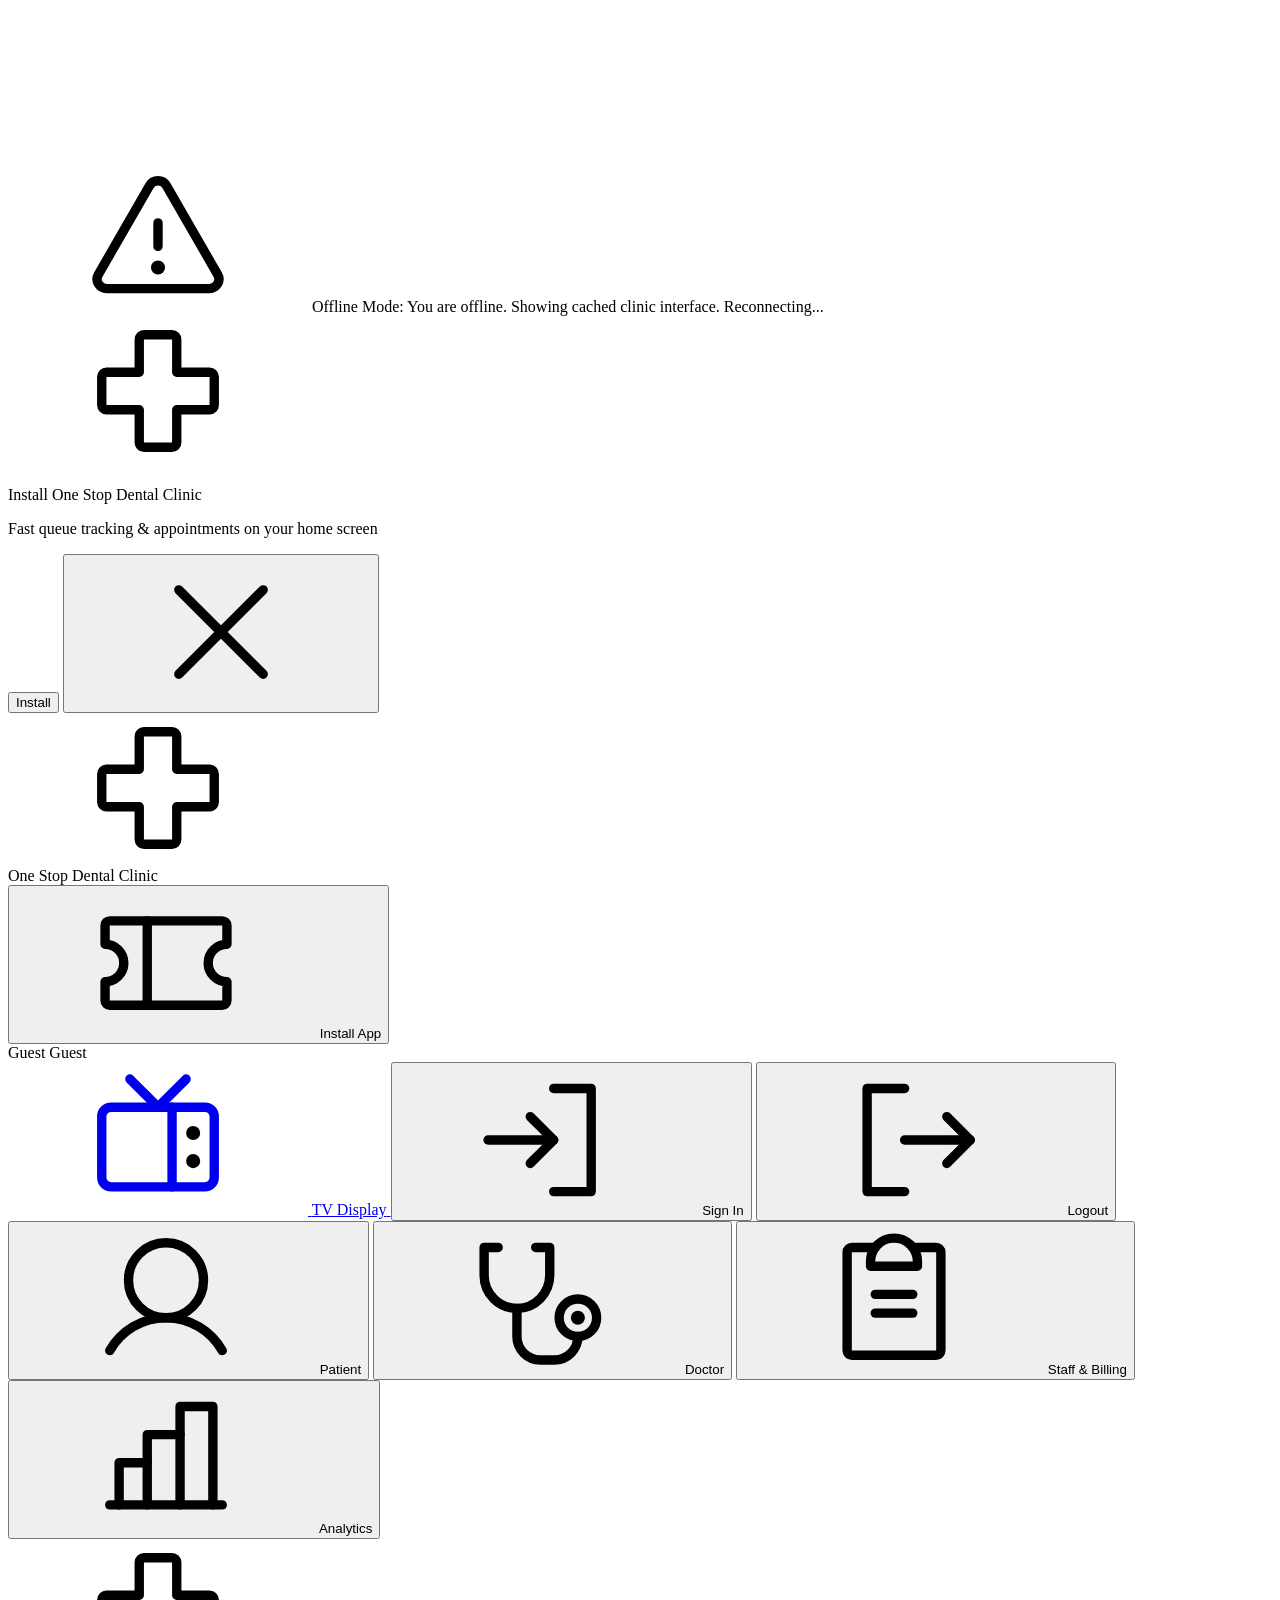
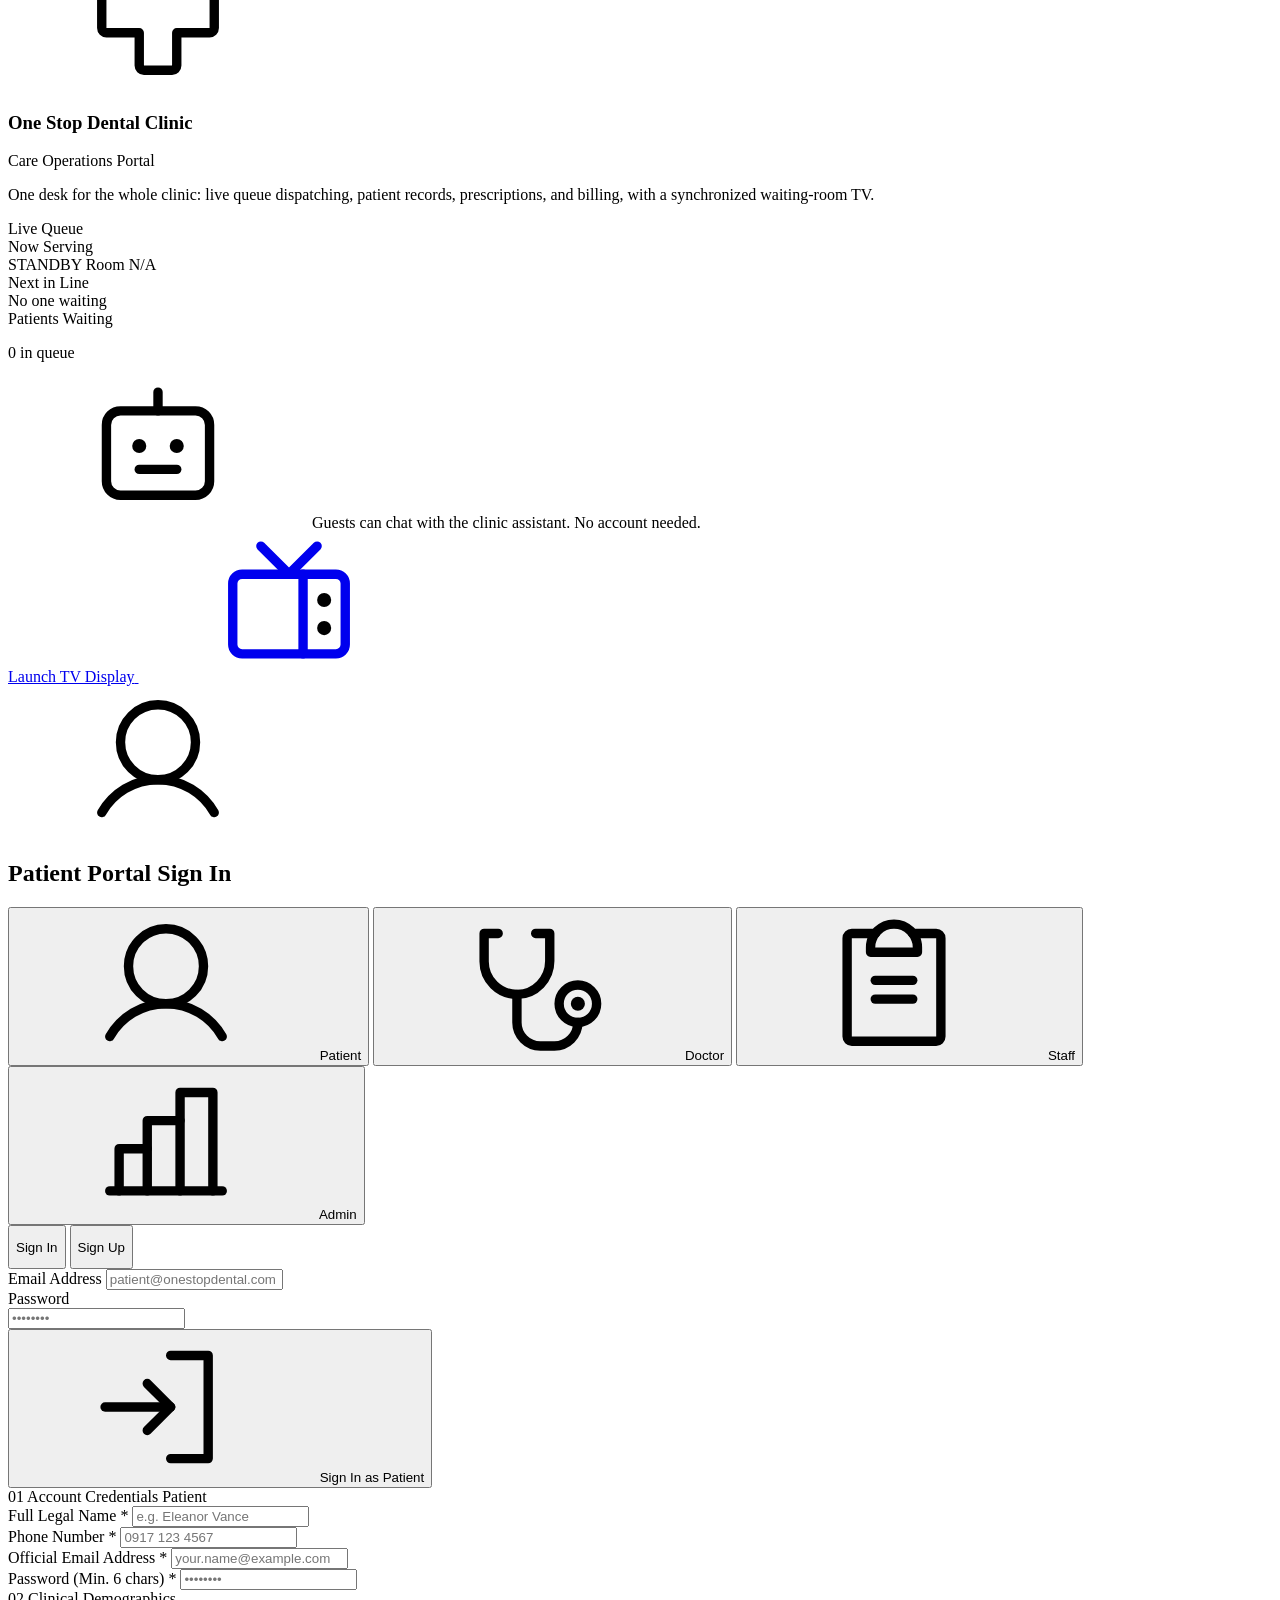
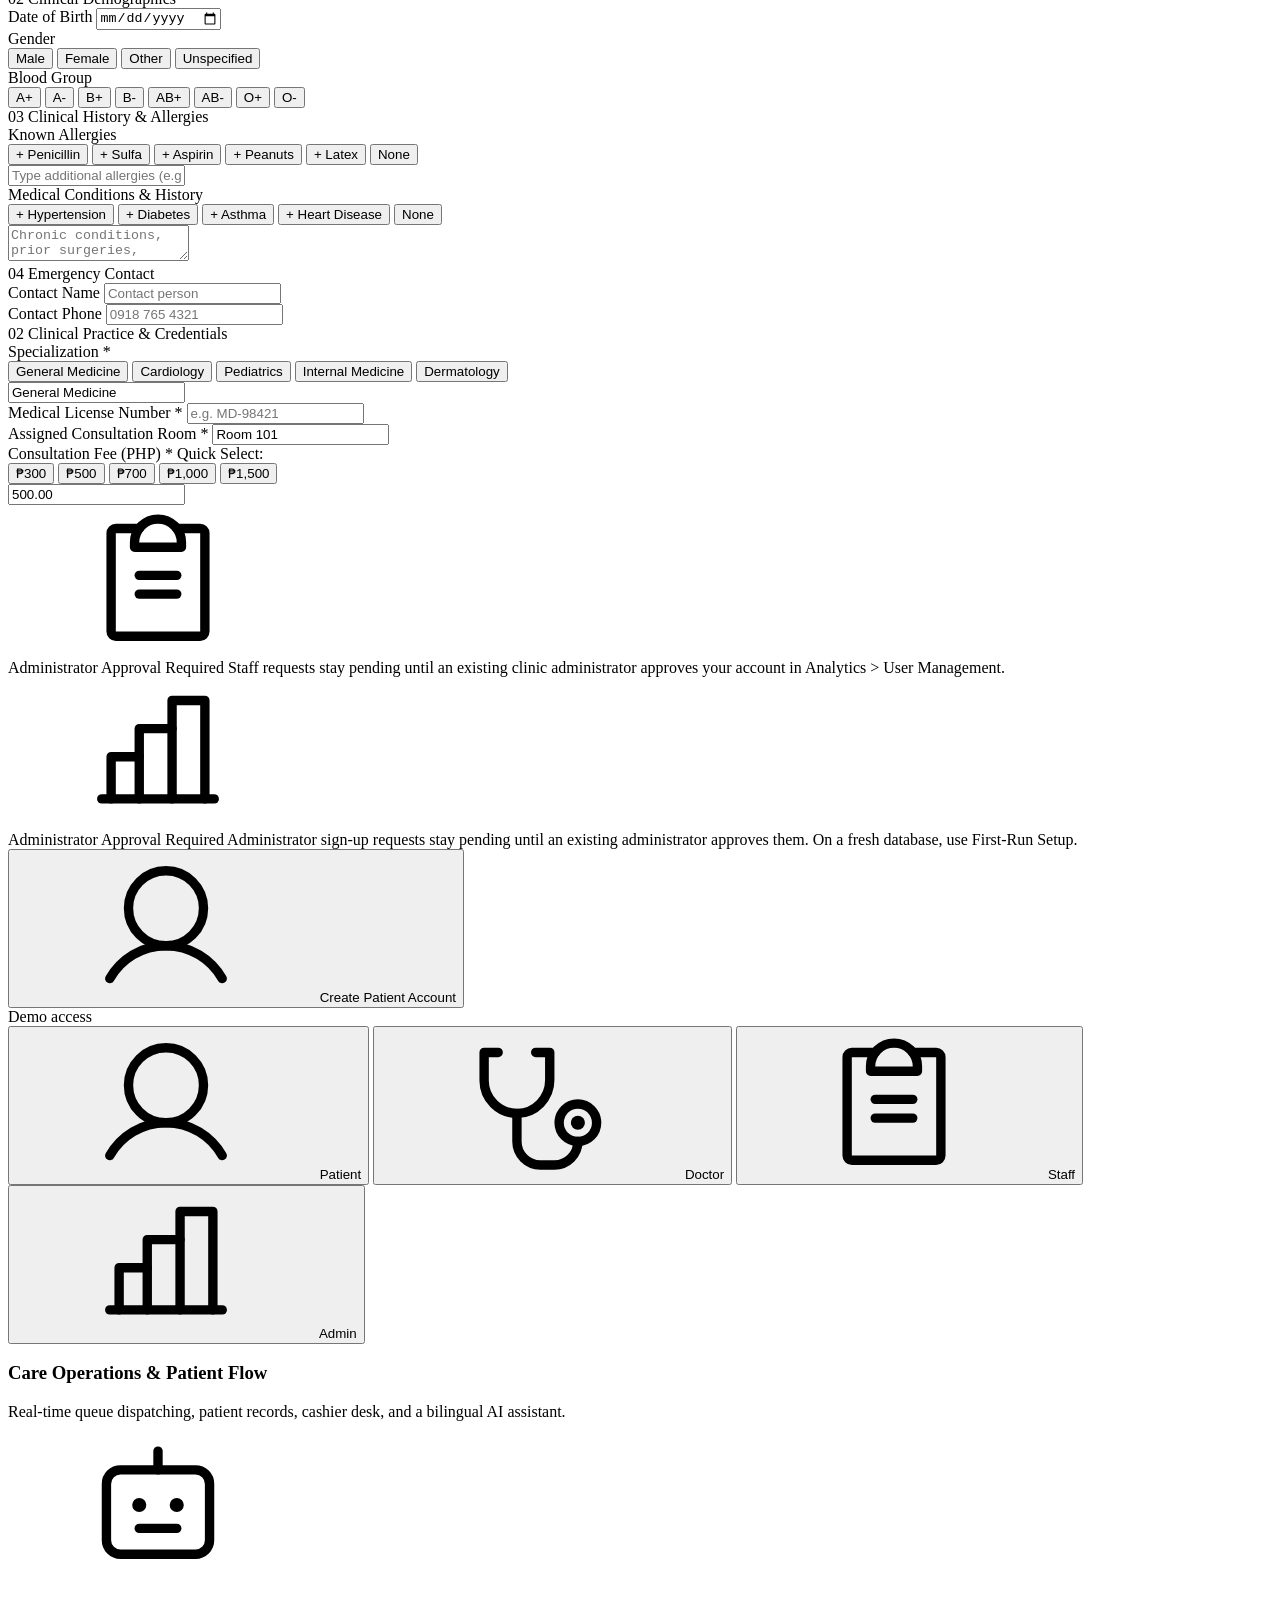
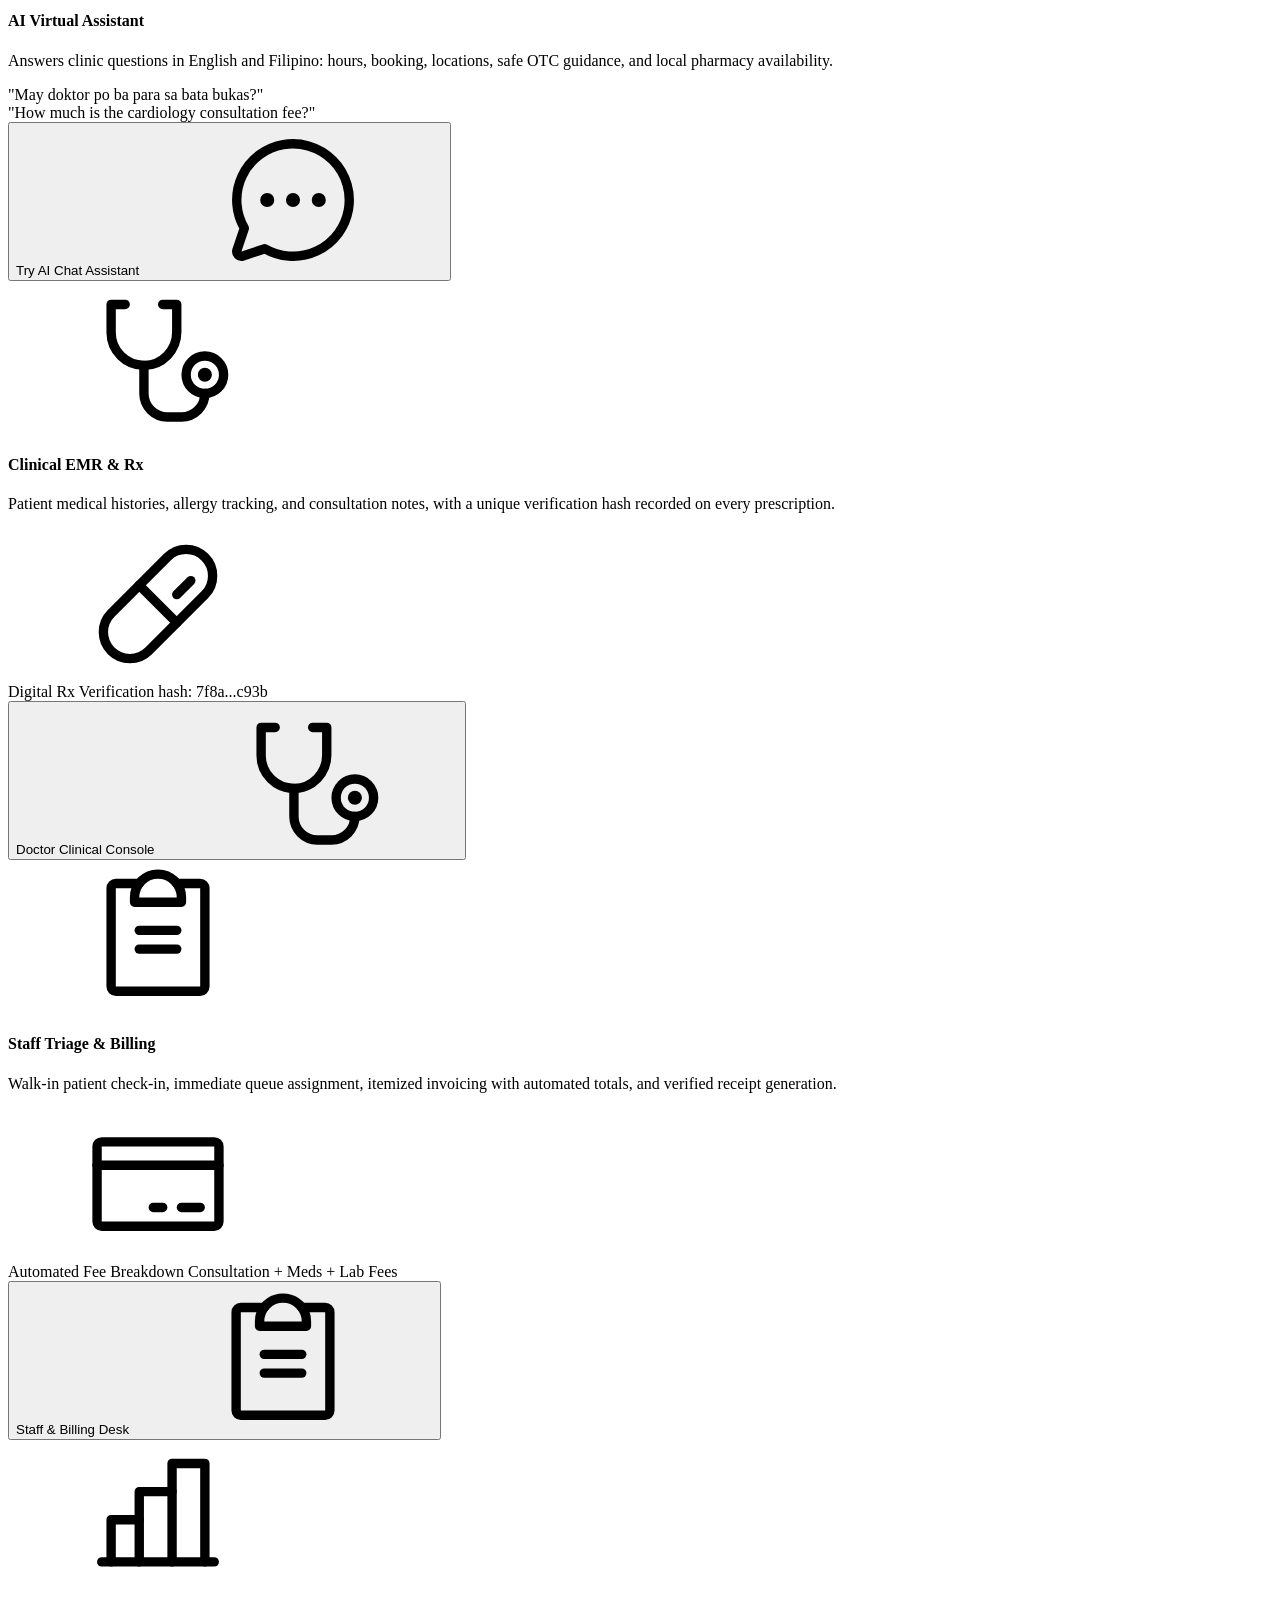
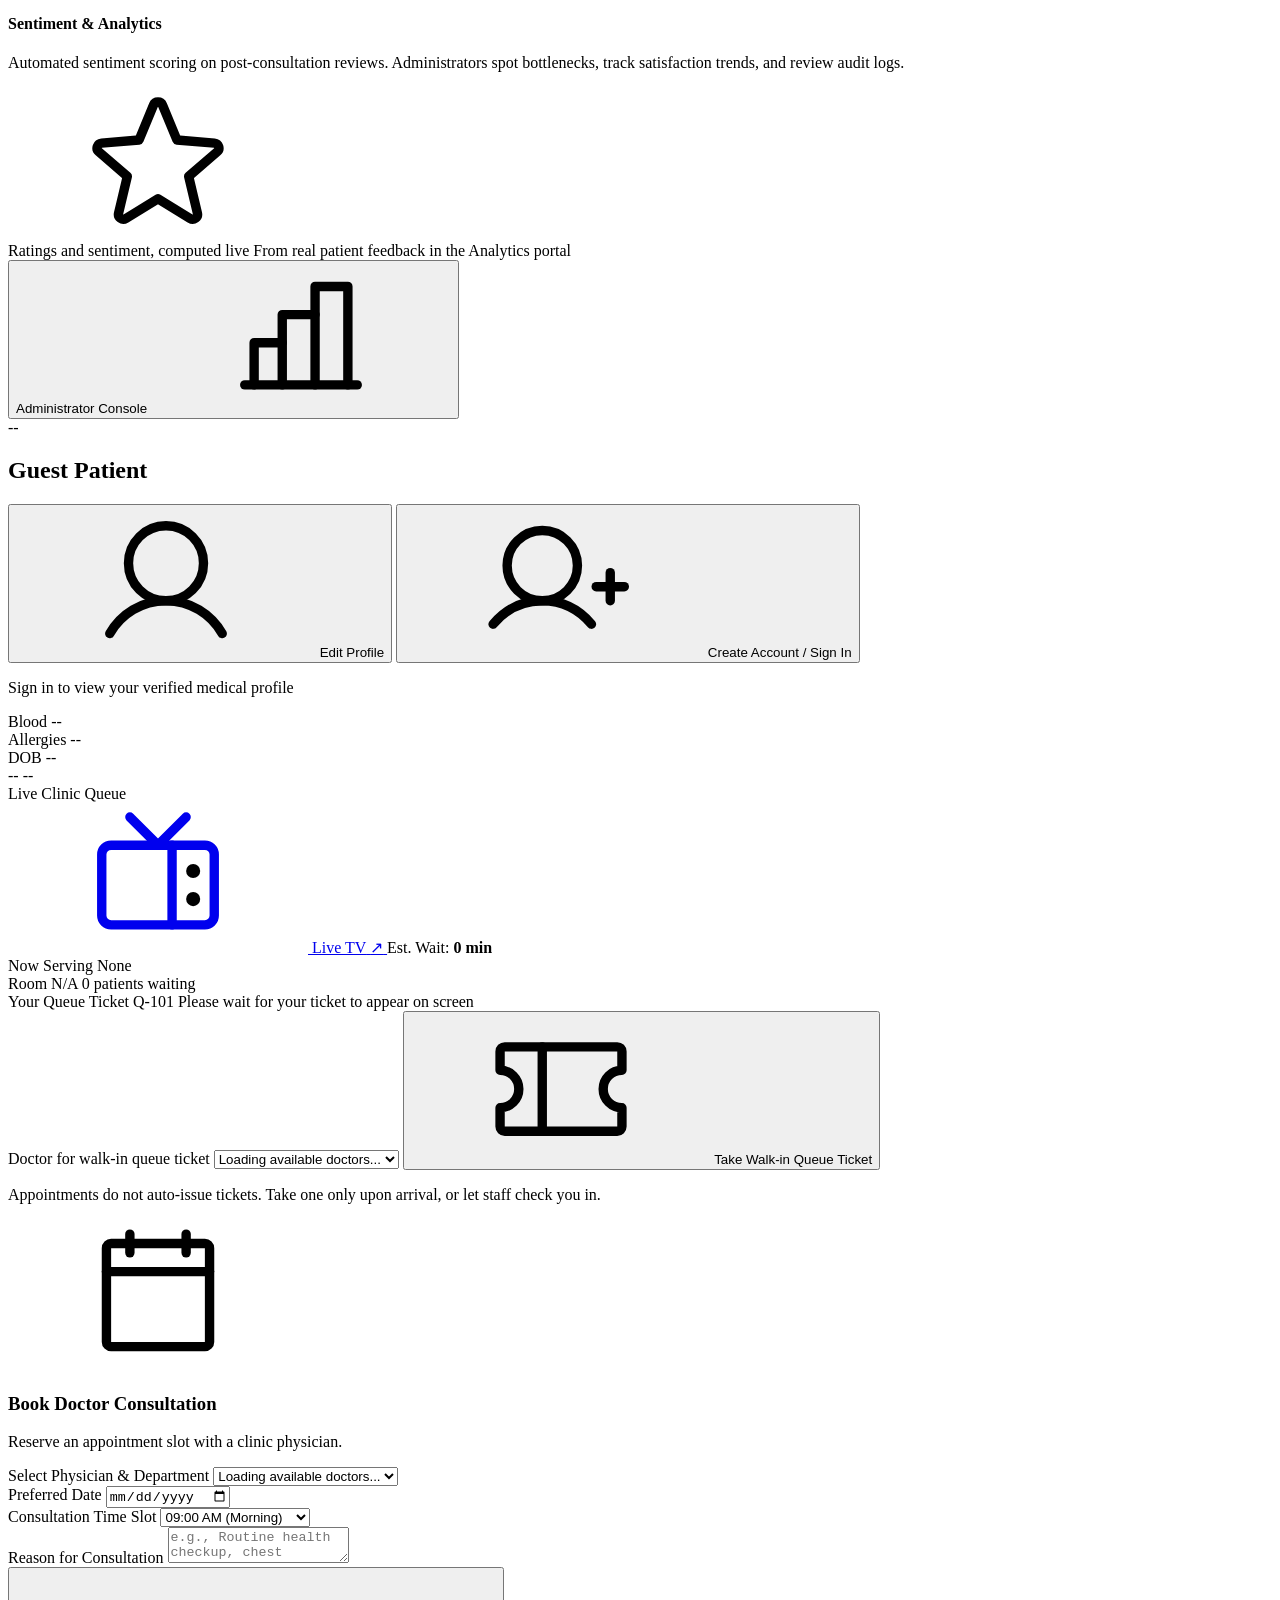
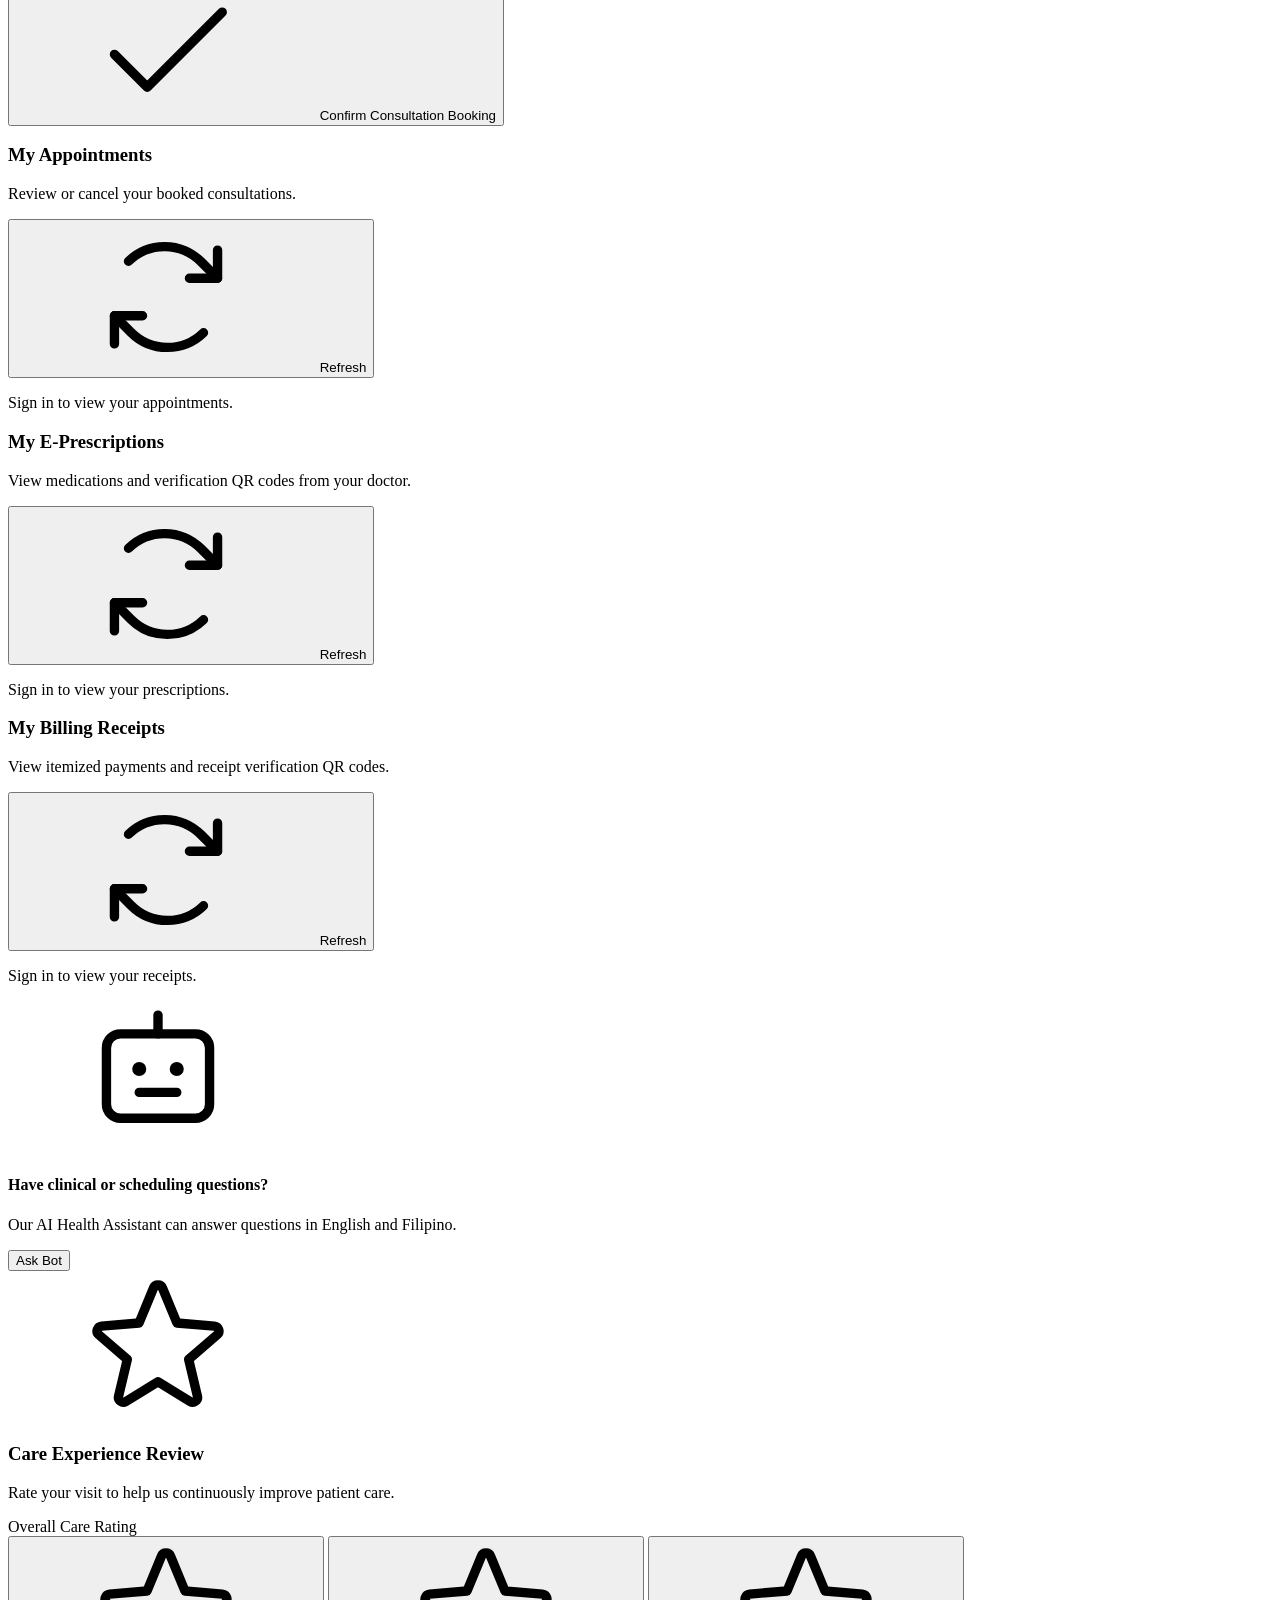
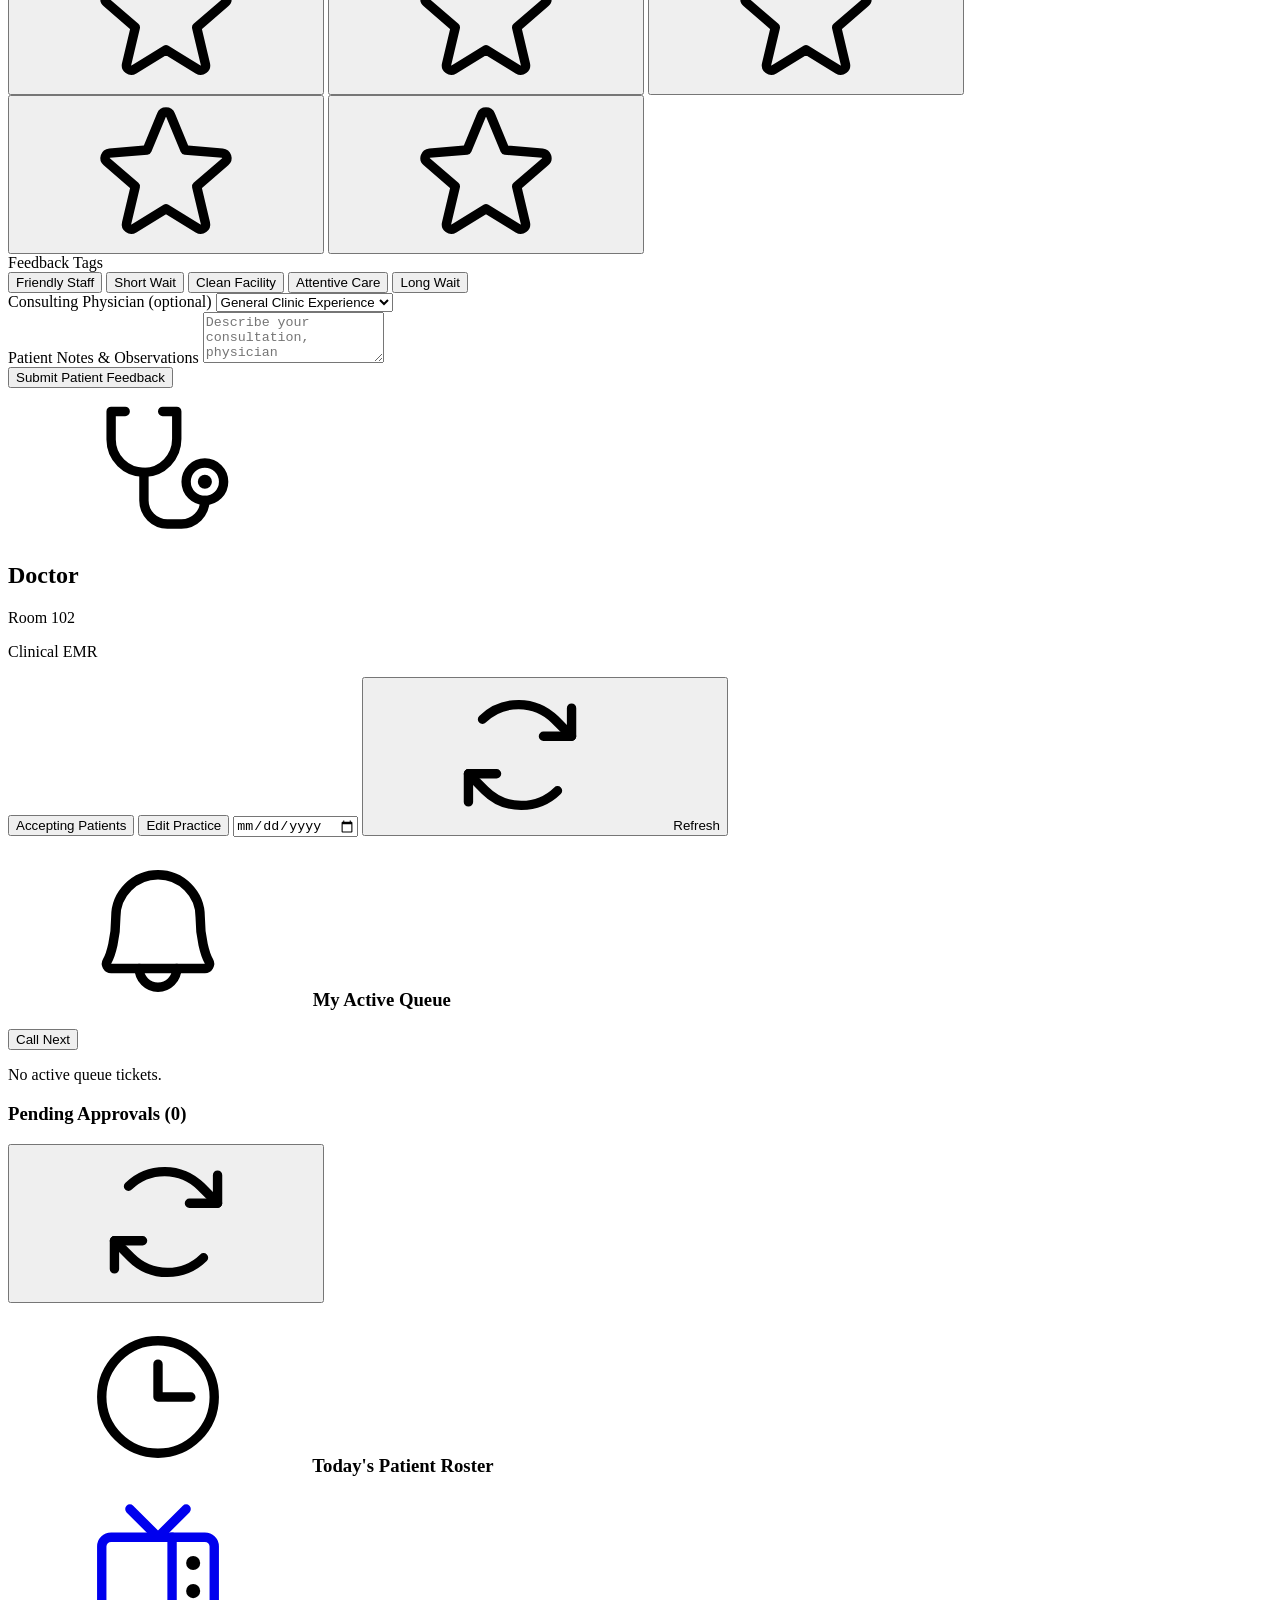
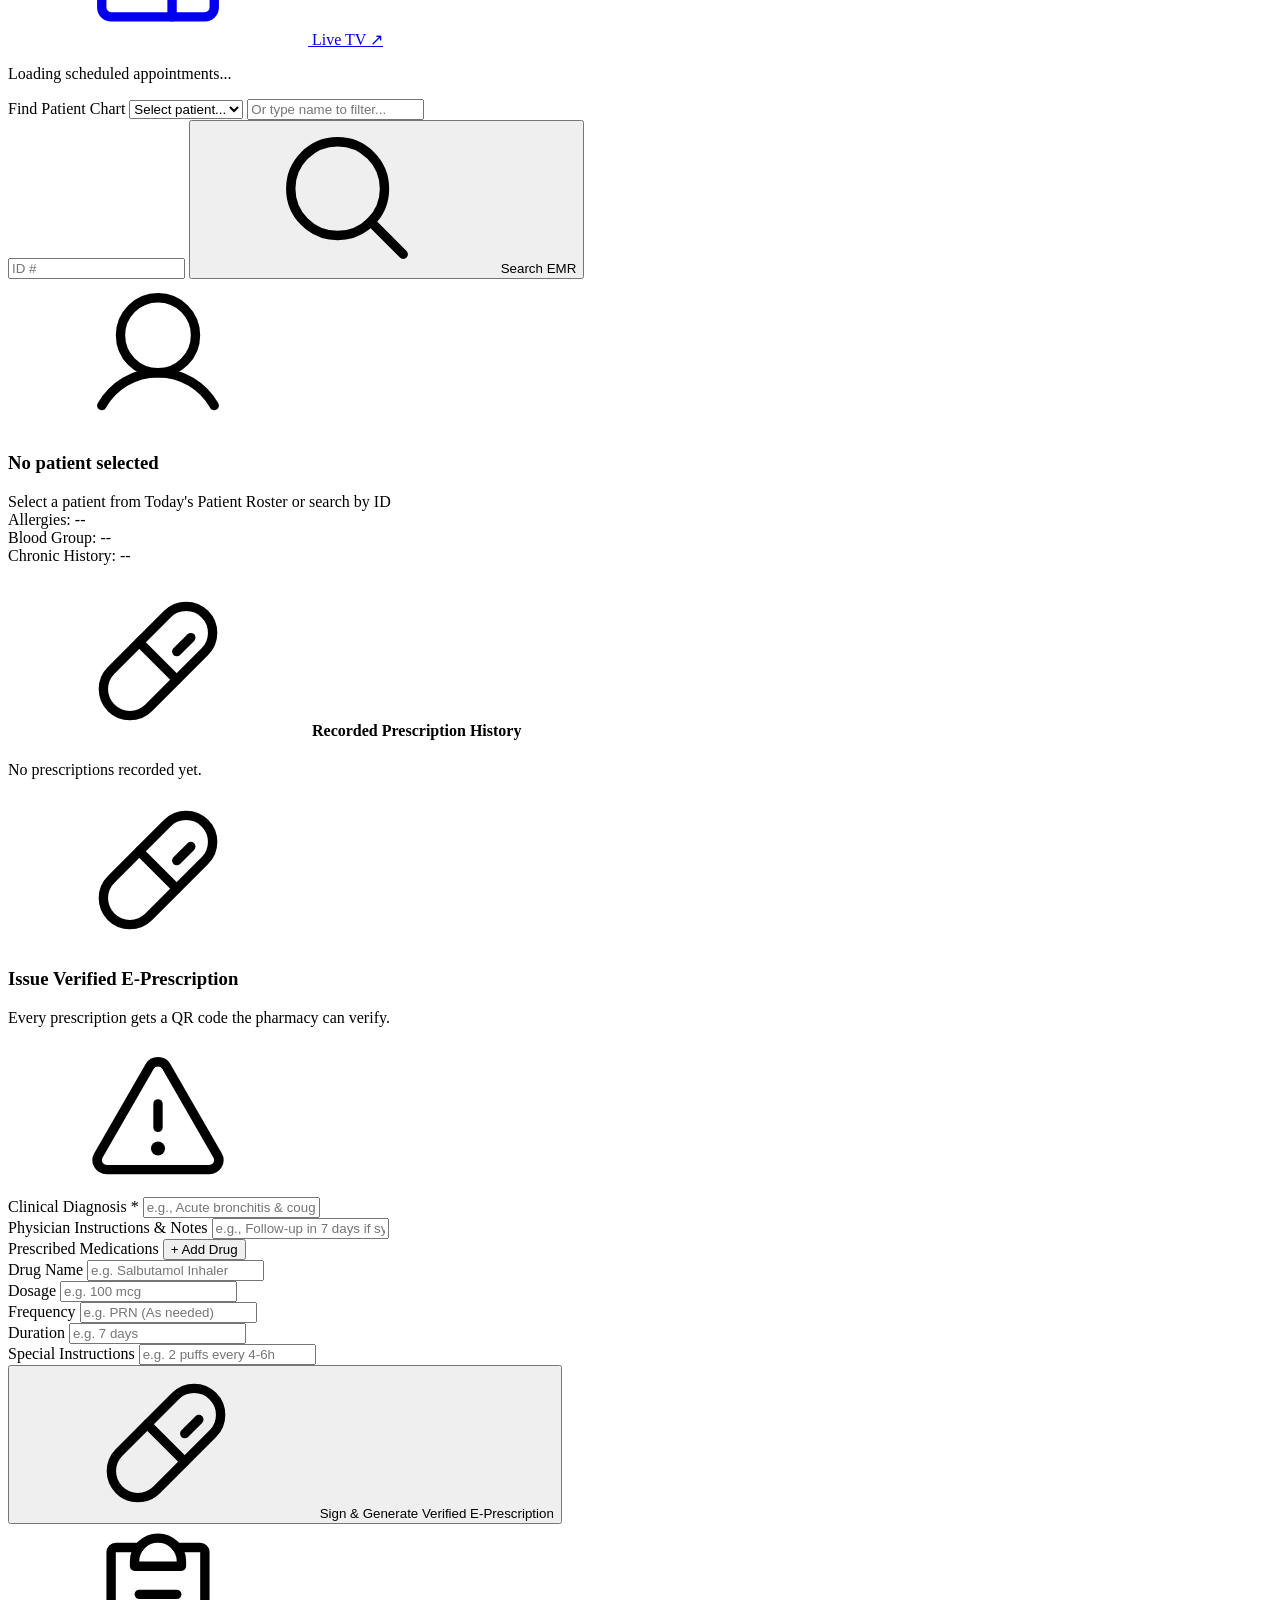
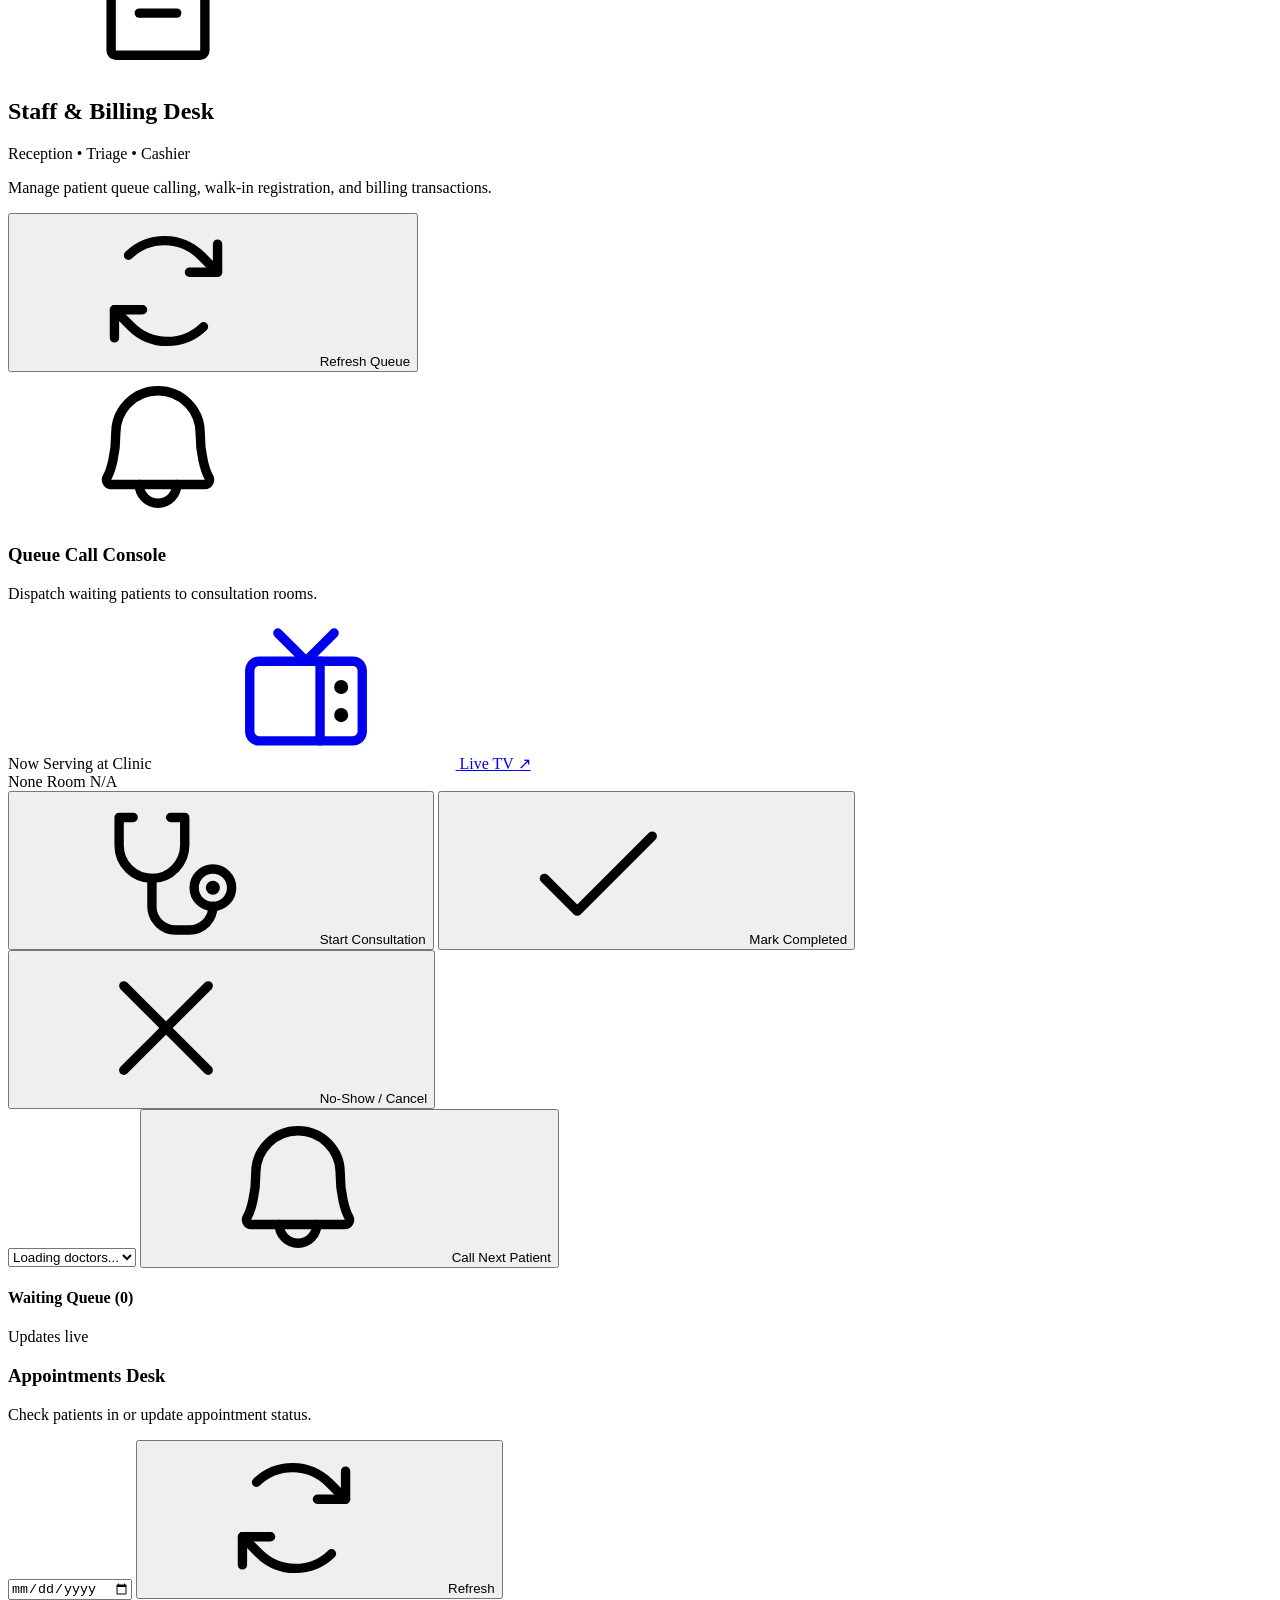
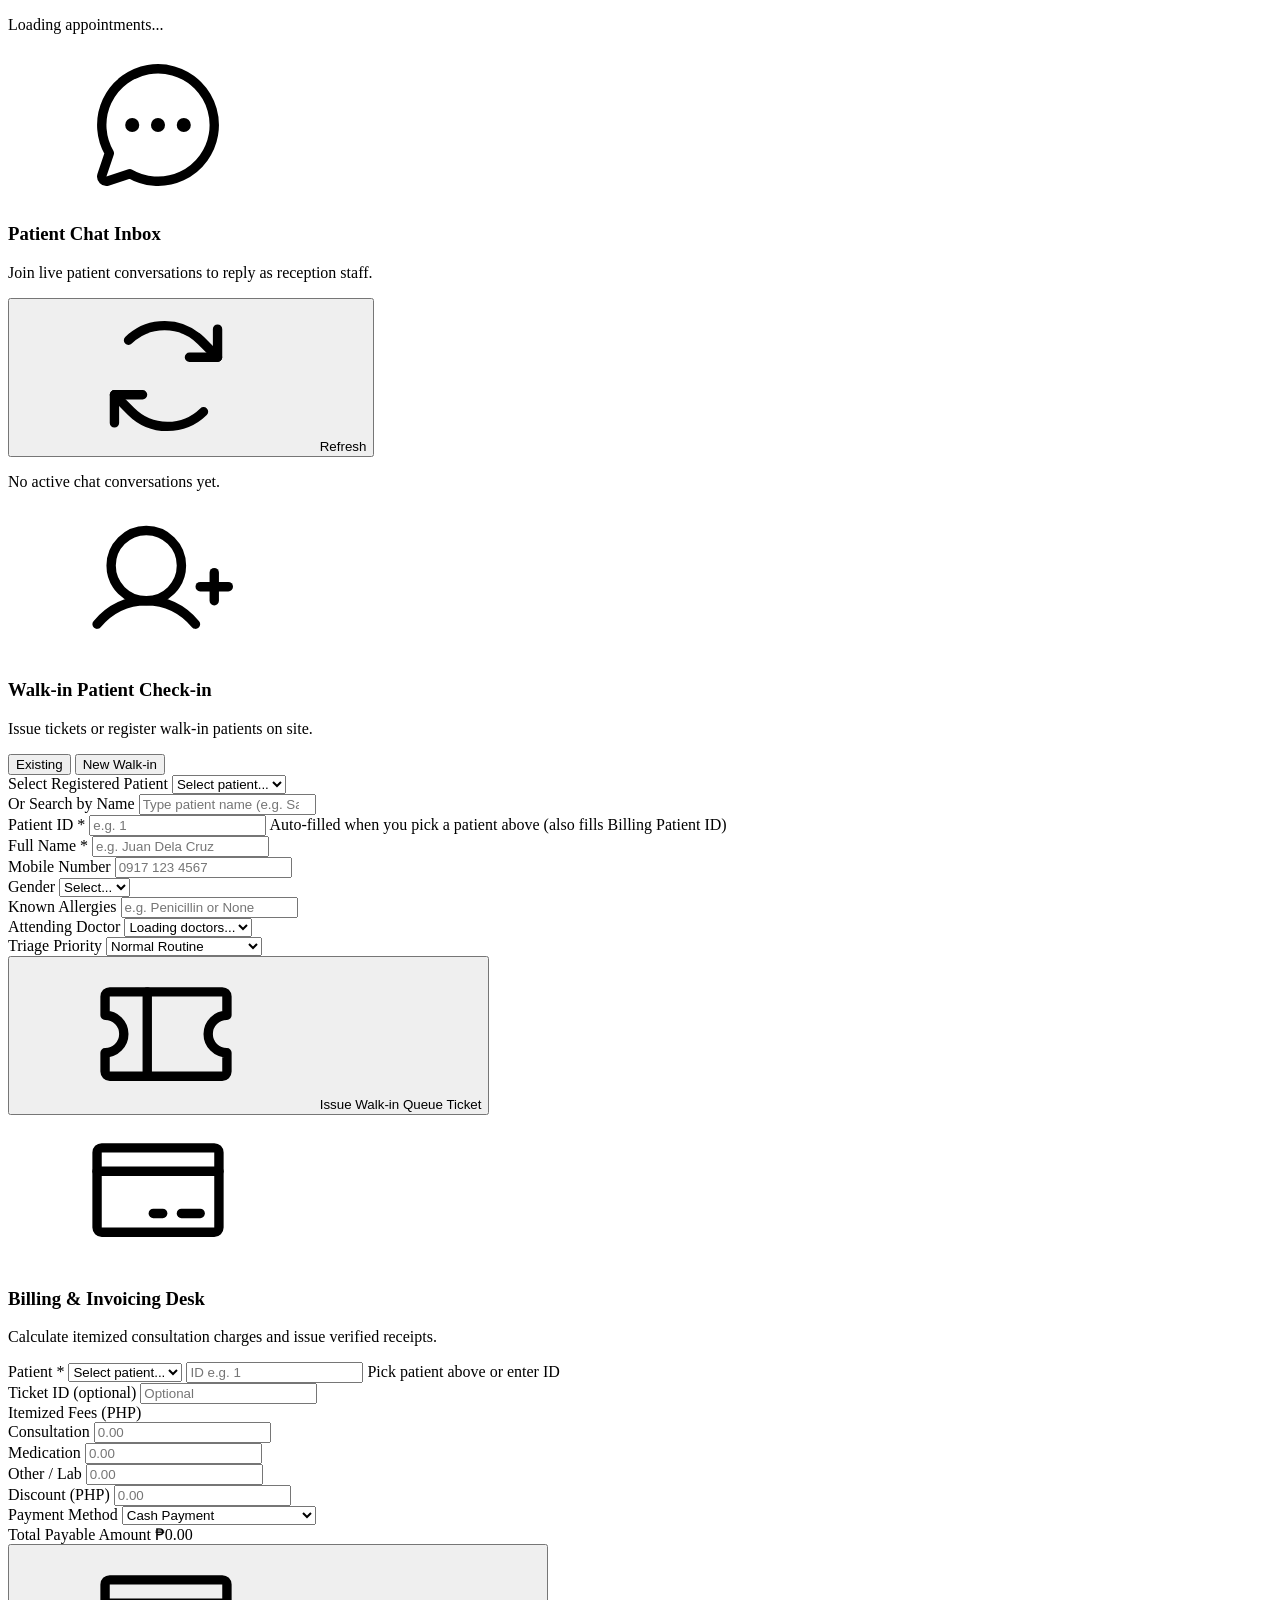
==== commit aa069754: "Rebrand clinic name to One Stop Dental Clinic" ====
--- a/app/static/index.html
+++ b/app/static/index.html
@@ -3,14 +3,14 @@
 <head>
   <meta charset="UTF-8">
   <meta name="viewport" content="width=device-width, initial-scale=1.0, viewport-fit=cover, maximum-scale=5.0, interactive-widget=resizes-content">
-  <title>ClinicCare - Clinic Management System</title>
-  <meta name="description" content="Clinic operations portal: appointments, live queue tracking, EMR, e-prescriptions, billing, and bilingual AI medical assistant.">
+  <title>One Stop Dental Clinic</title>
+  <meta name="description" content="One Stop Dental Clinic operations portal: appointments, live queue tracking, EMR, e-prescriptions, billing, and bilingual AI assistant.">
   <meta name="theme-color" content="#2d6a3f">
-  <meta name="application-name" content="ClinicCare">
+  <meta name="application-name" content="One Stop Dental Clinic">
   <meta name="mobile-web-app-capable" content="yes">
   <meta name="apple-mobile-web-app-capable" content="yes">
   <meta name="apple-mobile-web-app-status-bar-style" content="black-translucent">
-  <meta name="apple-mobile-web-app-title" content="ClinicCare">
+  <meta name="apple-mobile-web-app-title" content="One Stop Dental Clinic">
   <link rel="manifest" href="/manifest.json">
   <link rel="apple-touch-icon" href="/static/icons/apple-touch-icon.png">
   <link rel="icon" href="/static/icons/icon-192.png">
@@ -77,7 +77,7 @@
         <svg class="icon w-4 h-4 text-brand-100"><use href="#i-cross"/></svg>
       </div>
       <div class="min-w-0">
-        <p class="text-xs font-bold leading-tight truncate">Install ClinicCare App</p>
+        <p class="text-xs font-bold leading-tight truncate">Install One Stop Dental Clinic</p>
         <p class="text-[11px] text-brand-200 leading-tight truncate">Fast queue tracking &amp; appointments on your home screen</p>
       </div>
     </div>
@@ -101,14 +101,14 @@
             <svg class="icon w-5 h-5"><use href="#i-cross"/></svg>
           </div>
           <div class="min-w-0">
-            <span class="block text-sm sm:text-base font-bold text-stone-900 tracking-tight leading-tight truncate">Clinic Management System</span>
+            <span class="block text-sm sm:text-base font-bold text-stone-900 tracking-tight leading-tight truncate">One Stop Dental Clinic</span>
           </div>
         </div>
 
         <!-- User profile & auth -->
         <div class="flex items-center gap-1.5 sm:gap-2 shrink-0">
           <!-- Install App header button (revealed when installable on mobile / desktop) -->
-          <button id="headerInstallBtn" onclick="window.ClinicApp.installPWA()" class="btn btn-outline btn-sm hidden text-brand-700 hover:bg-brand-50 border-brand-300" aria-label="Install ClinicCare App">
+          <button id="headerInstallBtn" onclick="window.ClinicApp.installPWA()" class="btn btn-outline btn-sm hidden text-brand-700 hover:bg-brand-50 border-brand-300" aria-label="Install One Stop Dental Clinic App">
             <svg class="icon w-4 h-4" aria-hidden="true"><use href="#i-ticket"/></svg>
             <span class="hidden md:inline">Install App</span>
           </button>
@@ -329,7 +329,7 @@
                   <svg class="icon w-6 h-6"><use href="#i-cross"/></svg>
                 </div>
                 <div class="min-w-0">
-                  <h3 class="text-lg font-black tracking-tight text-white uppercase truncate">City Health Clinic</h3>
+                  <h3 class="text-lg font-black tracking-tight text-white uppercase truncate">One Stop Dental Clinic</h3>
                   <p class="text-xs font-semibold text-brand-400 tracking-wider">Care Operations Portal</p>
                 </div>
               </div>
@@ -432,7 +432,7 @@
         <form id="portalLoginForm" onsubmit="window.ClinicApp.handlePortalLogin(event)" class="mt-5 space-y-4">
           <div>
             <label for="portalLoginEmail" class="label">Email Address</label>
-            <input type="email" id="portalLoginEmail" required autocomplete="email" placeholder="patient@clinic.com" class="input">
+            <input type="email" id="portalLoginEmail" required autocomplete="email" placeholder="patient@onestopdental.com" class="input">
           </div>
           <div>
             <div class="flex justify-between items-center mb-1.5">
@@ -1793,6 +1793,26 @@
 
       </div>
 
+      <!-- Written Patient Feedback (Anonymized) -->
+      <div class="card card-pad border-stone-200/80 bg-white shadow-sm">
+        <div class="flex flex-wrap justify-between items-center mb-4 pb-3 border-b border-stone-100 gap-3">
+          <div class="flex items-center gap-2.5 min-w-0">
+            <span class="w-9 h-9 rounded-xl bg-brand-50 text-brand-700 flex items-center justify-center shrink-0 border border-brand-200/60" aria-hidden="true">
+              <svg class="icon w-4 h-4"><use href="#i-message"/></svg>
+            </span>
+            <div class="min-w-0">
+              <h3 class="card-title text-base font-bold text-stone-900">Written Patient Feedback</h3>
+              <p class="card-subtitle text-xs text-stone-600">Recent patient comments with patient identity hidden.</p>
+            </div>
+          </div>
+          <span id="writtenFeedbackCount" class="pill bg-stone-100 text-stone-700 border border-stone-200/80 text-[11px] font-bold tabular-nums shrink-0">0 Shown</span>
+        </div>
+
+        <div id="writtenFeedbackList" class="space-y-3 max-h-96 overflow-y-auto pr-1 text-xs" aria-live="polite">
+          <p class="text-stone-600 py-6 text-center">Loading written feedback...</p>
+        </div>
+      </div>
+
       <!-- Admin User Provisioning & Directory -->
       <div class="grid grid-cols-1 lg:grid-cols-12 gap-6 items-start">
 
@@ -1834,7 +1854,7 @@
             <div class="grid grid-cols-1 sm:grid-cols-2 gap-3">
               <div>
                 <label for="adminUserEmail" class="label !text-xs !mb-1">Email *</label>
-                <input type="email" id="adminUserEmail" required placeholder="user@clinic.com" class="input !py-2 text-xs">
+                <input type="email" id="adminUserEmail" required placeholder="user@onestopdental.com" class="input !py-2 text-xs">
               </div>
               <div>
                 <label for="adminUserPassword" class="label !text-xs !mb-1">Password (Min. 6) *</label>
@@ -1963,7 +1983,7 @@
       <div class="flex items-start gap-2">
         <svg class="icon w-5 h-5 text-brand-600 mt-0.5 shrink-0" aria-hidden="true"><use href="#i-bot"/></svg>
         <div class="bg-stone-100 text-stone-800 p-3 rounded-2xl rounded-tl-none max-w-[85%] leading-relaxed">
-          Welcome to City Health Clinic. I am your virtual assistant. Ask me about opening hours, booking appointments, specialists, general health facts, or our location. (Pwede rin po kayong magtanong sa Tagalog!)
+          Welcome to One Stop Dental Clinic. I am your virtual assistant. Ask me about opening hours, booking appointments, specialists, general health facts, or our location. (Pwede rin po kayong magtanong sa Tagalog!)
         </div>
       </div>
     </div>
@@ -2013,7 +2033,7 @@
 
         <div>
           <label for="setupAdminEmail" class="label">Administrator Email *</label>
-          <input type="email" id="setupAdminEmail" required autocomplete="email" placeholder="admin@yourclinic.com" class="input">
+          <input type="email" id="setupAdminEmail" required autocomplete="email" placeholder="admin@onestopdental.com" class="input">
         </div>
 
         <div class="grid grid-cols-1 sm:grid-cols-2 gap-3">
@@ -2223,7 +2243,7 @@
   </div>
 
   <footer class="bg-white border-t border-stone-200 py-4 text-center text-xs text-stone-500 mt-auto mb-16 sm:mb-0">
-    Clinic Management System &bull; City Health Clinic
+    One Stop Dental Clinic
   </footer>
 
   <!-- ================================================================= -->
@@ -2250,6 +2270,6 @@
     </div>
   </nav>
 
-  <script src="/static/app.js?v=2.16.0"></script>
+  <script src="/static/app.js?v=2.18.0"></script>
 </body>
 </html>
